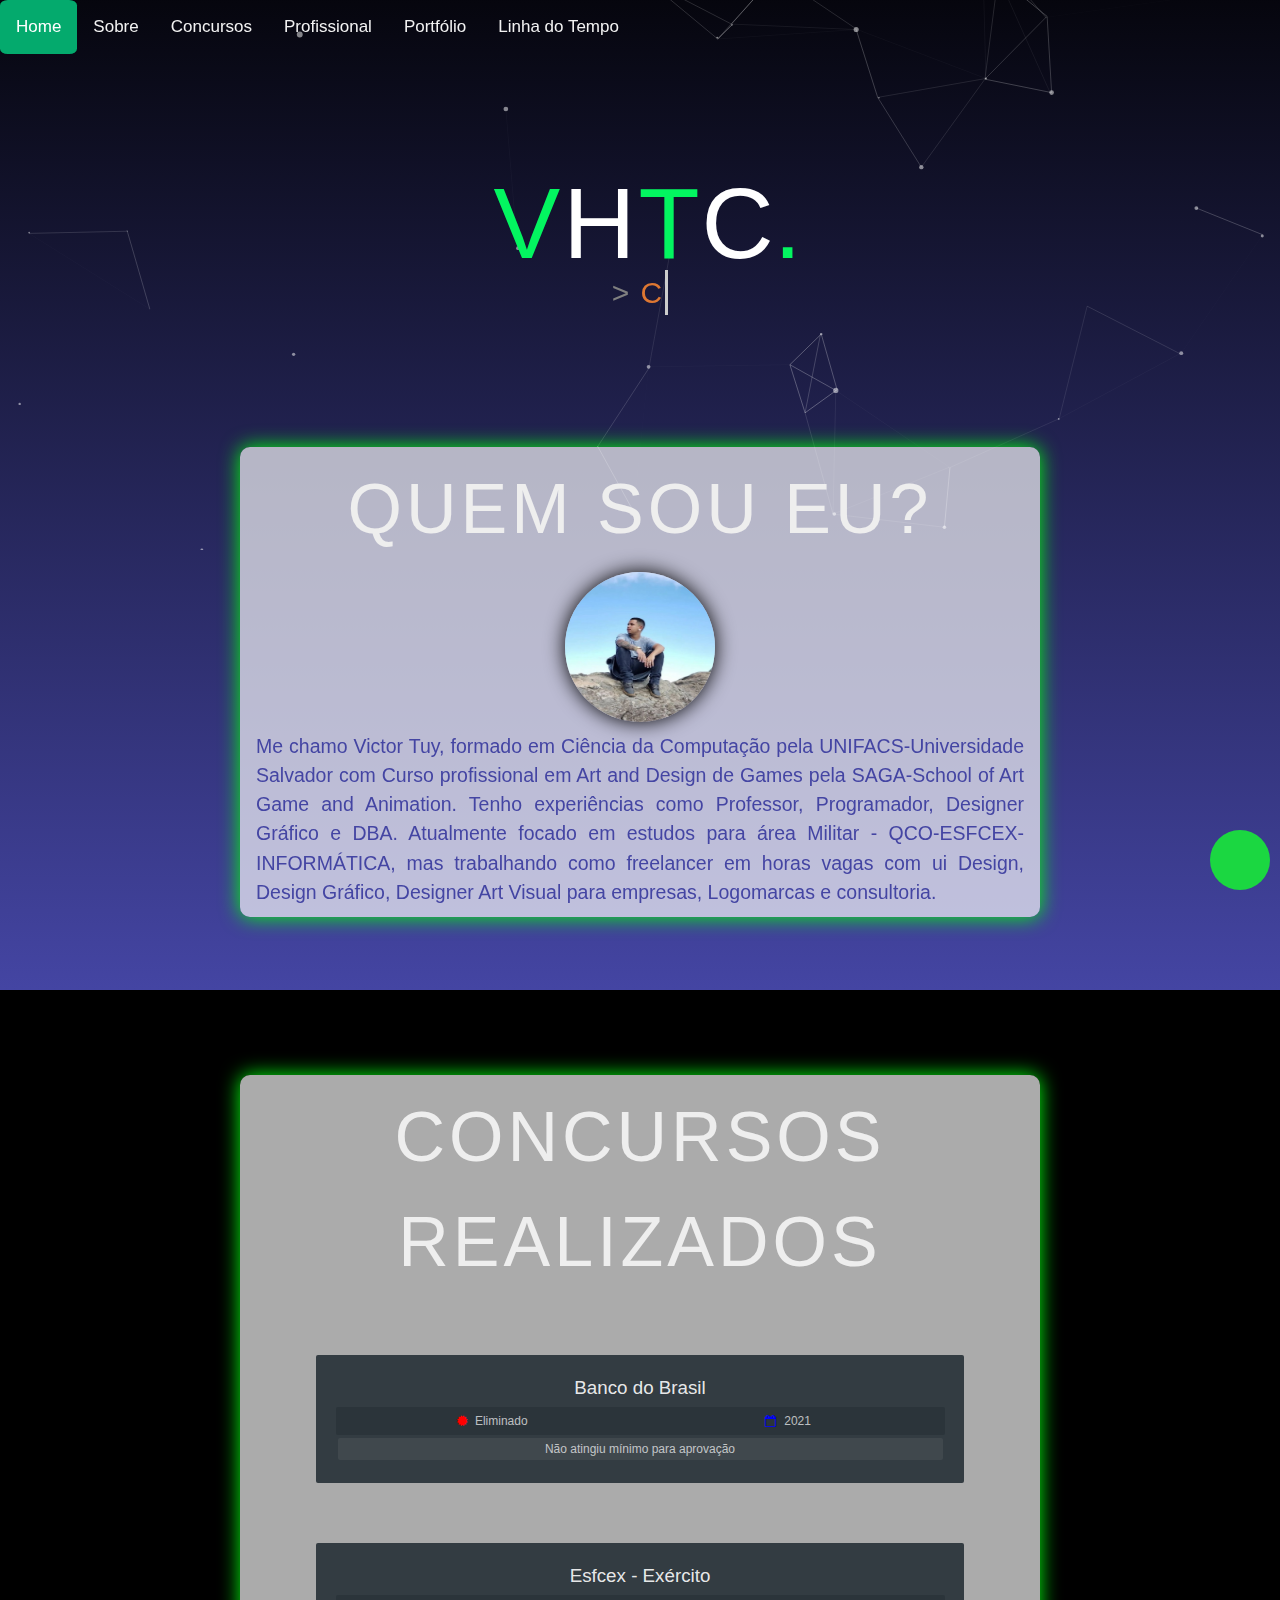
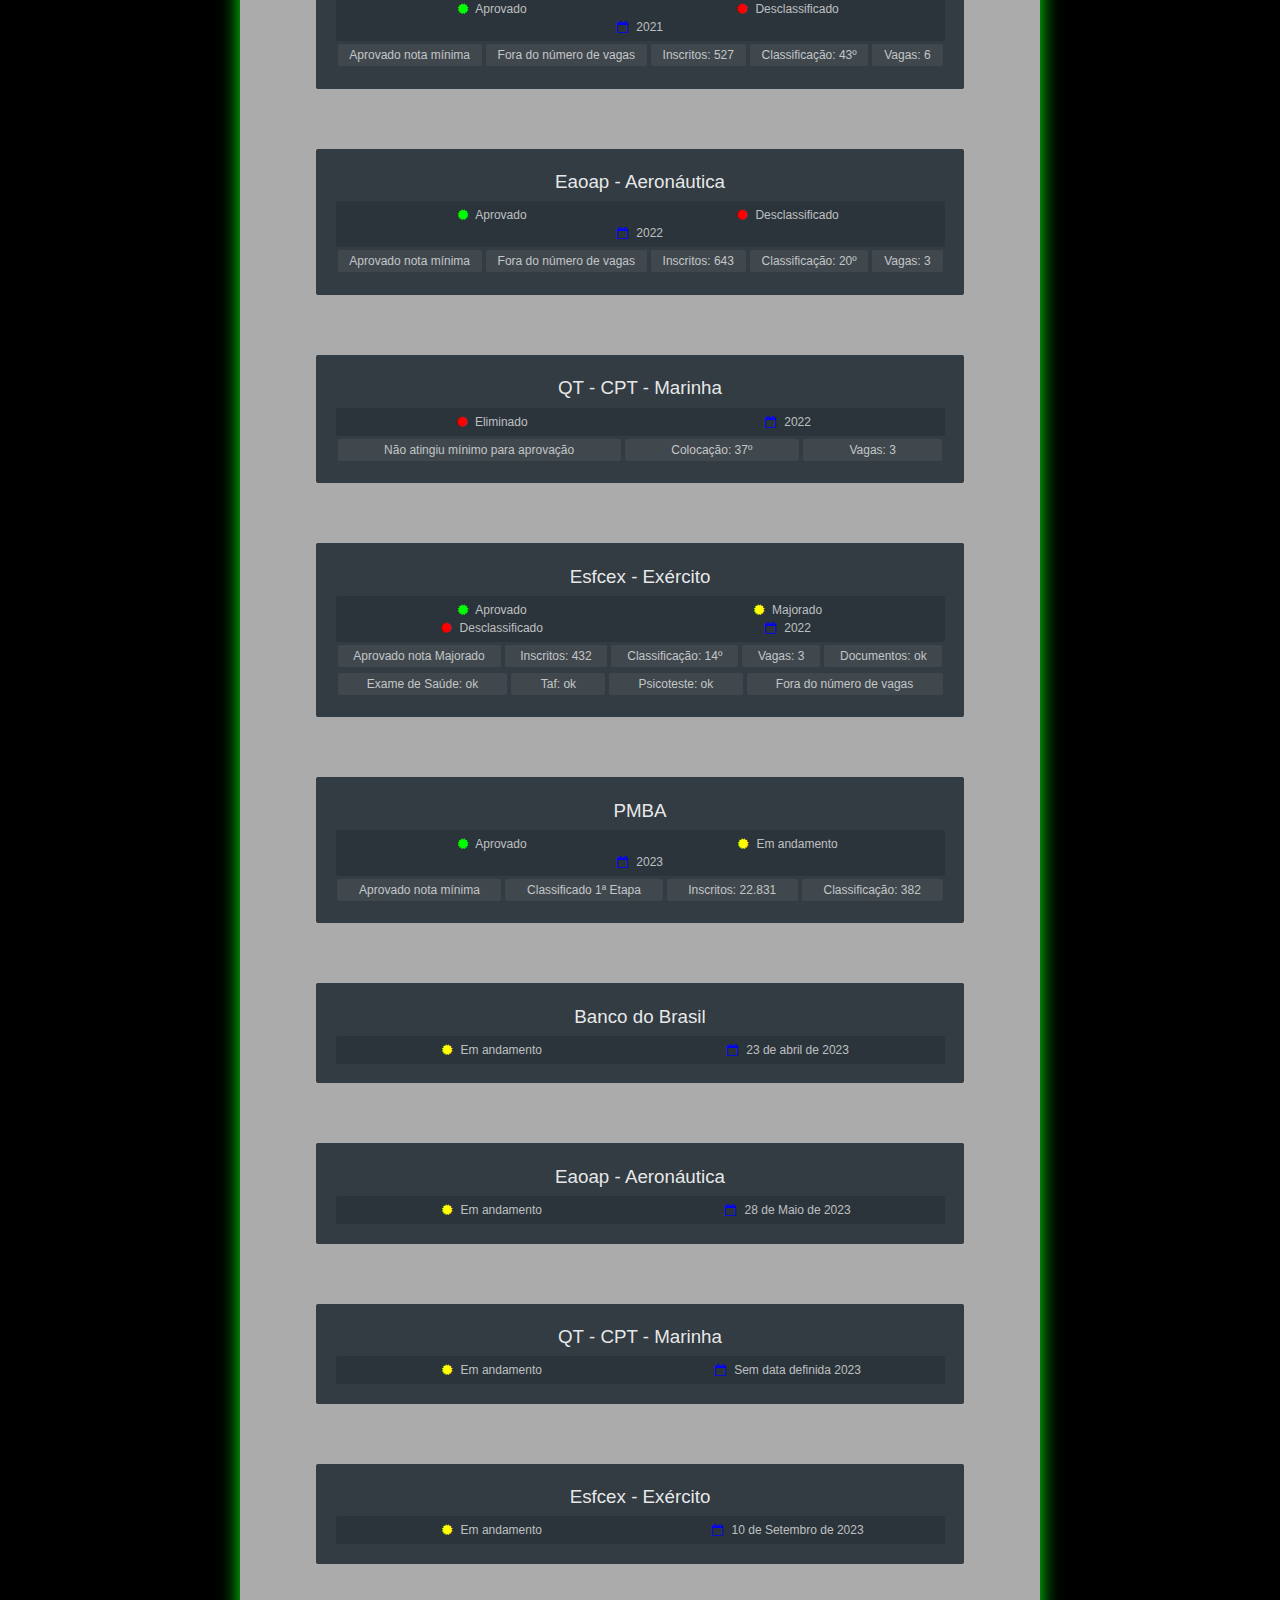
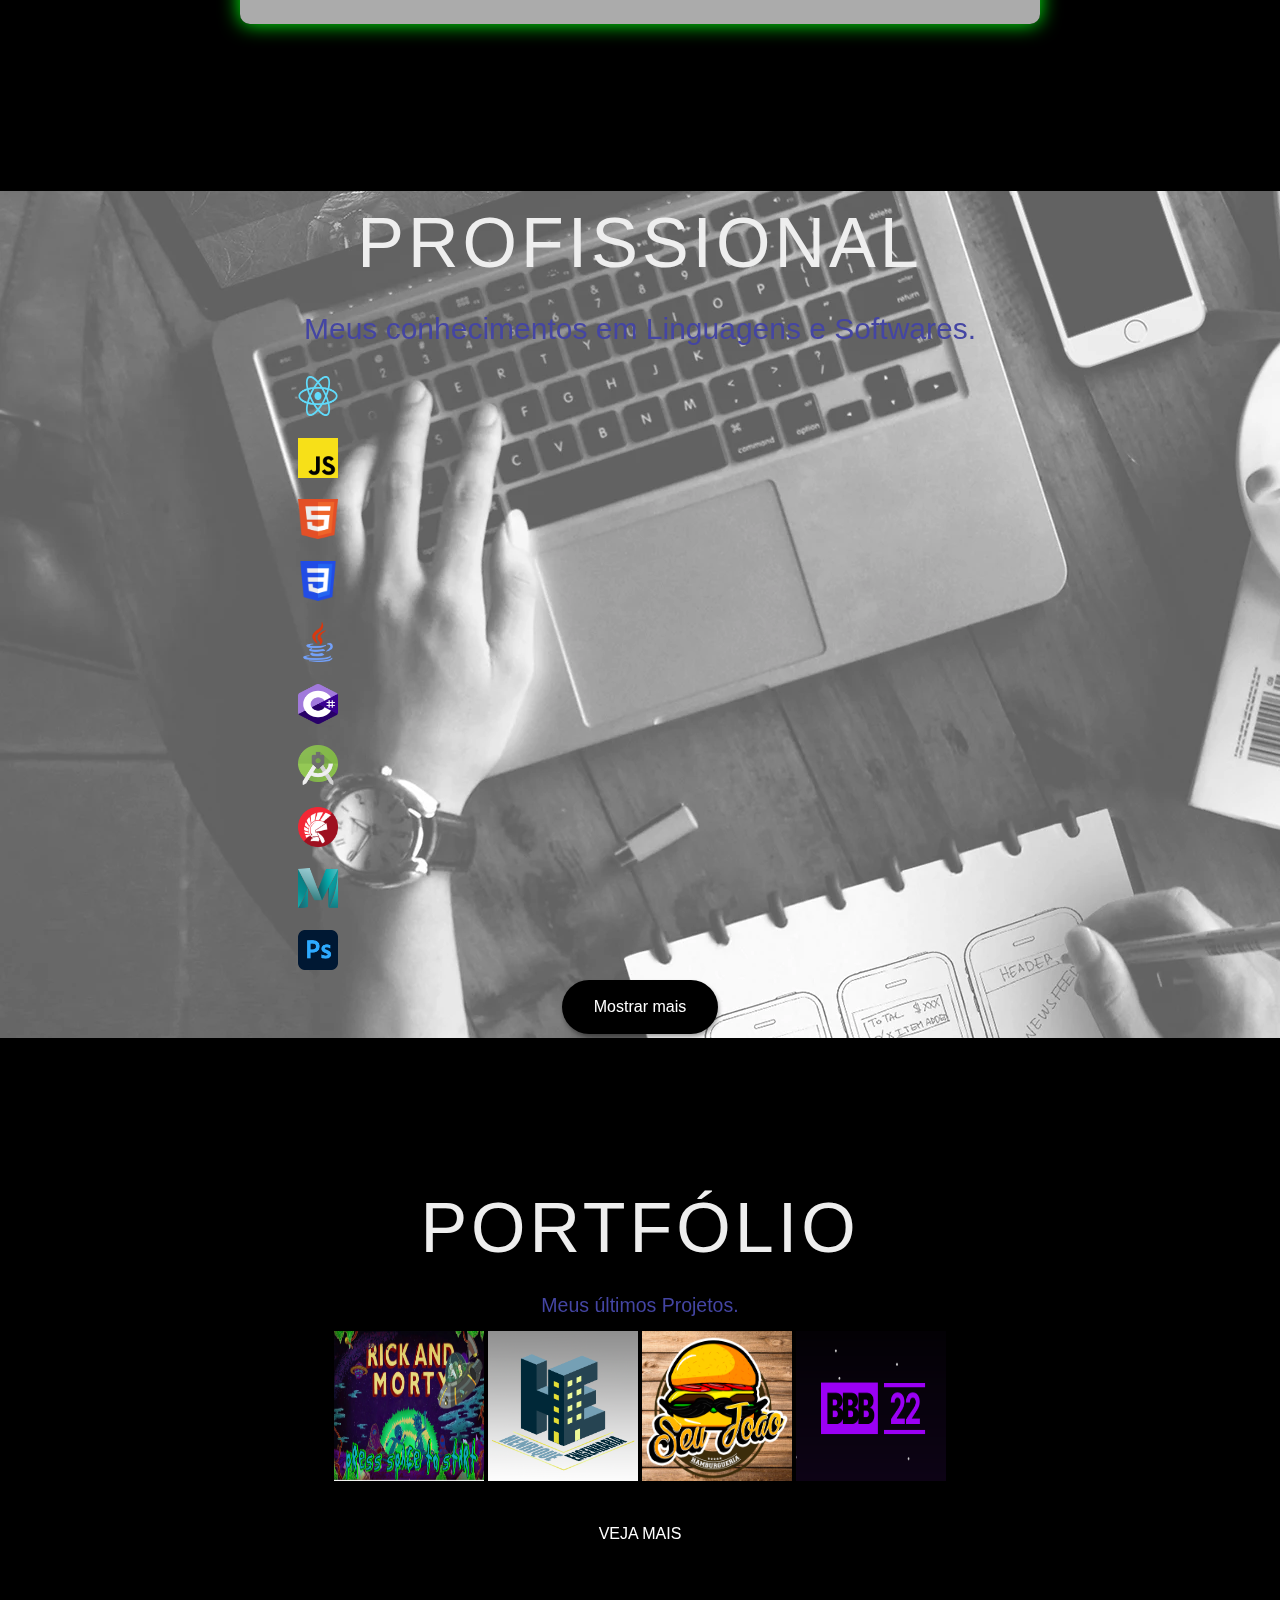
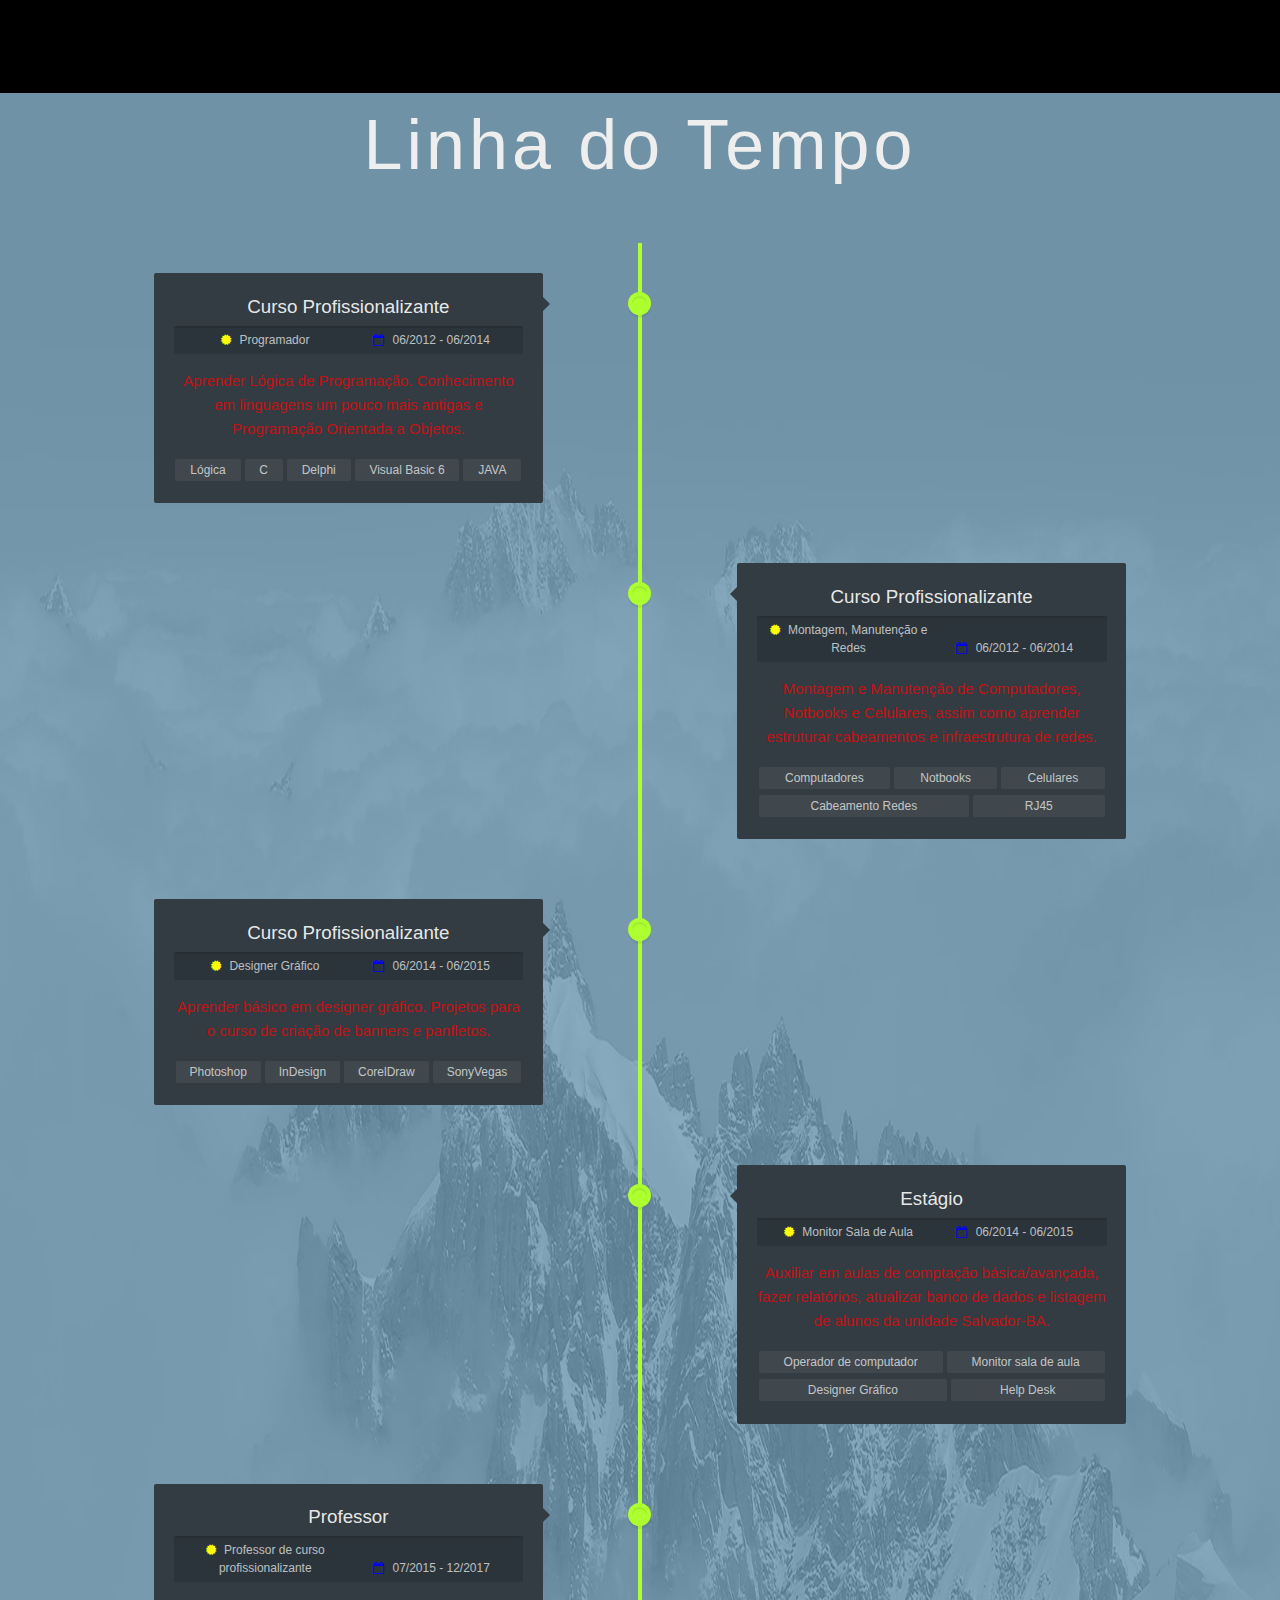
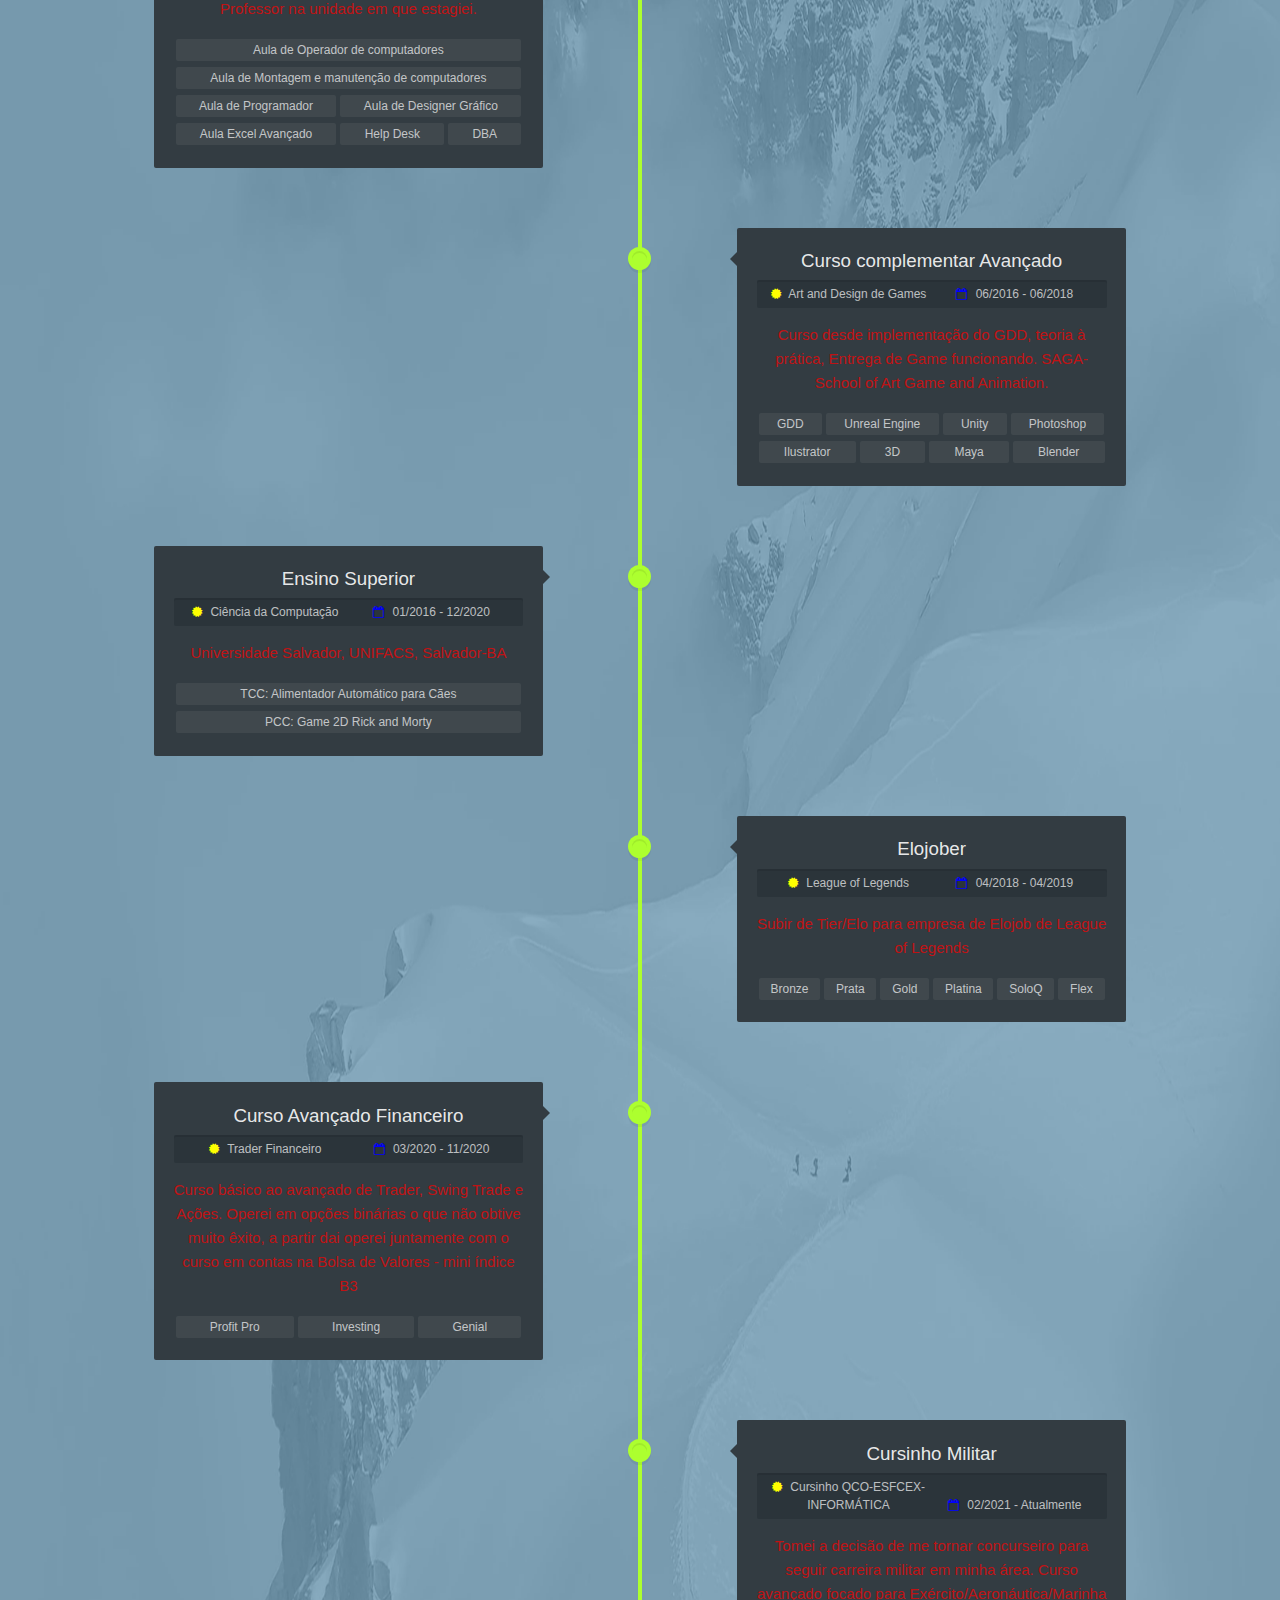
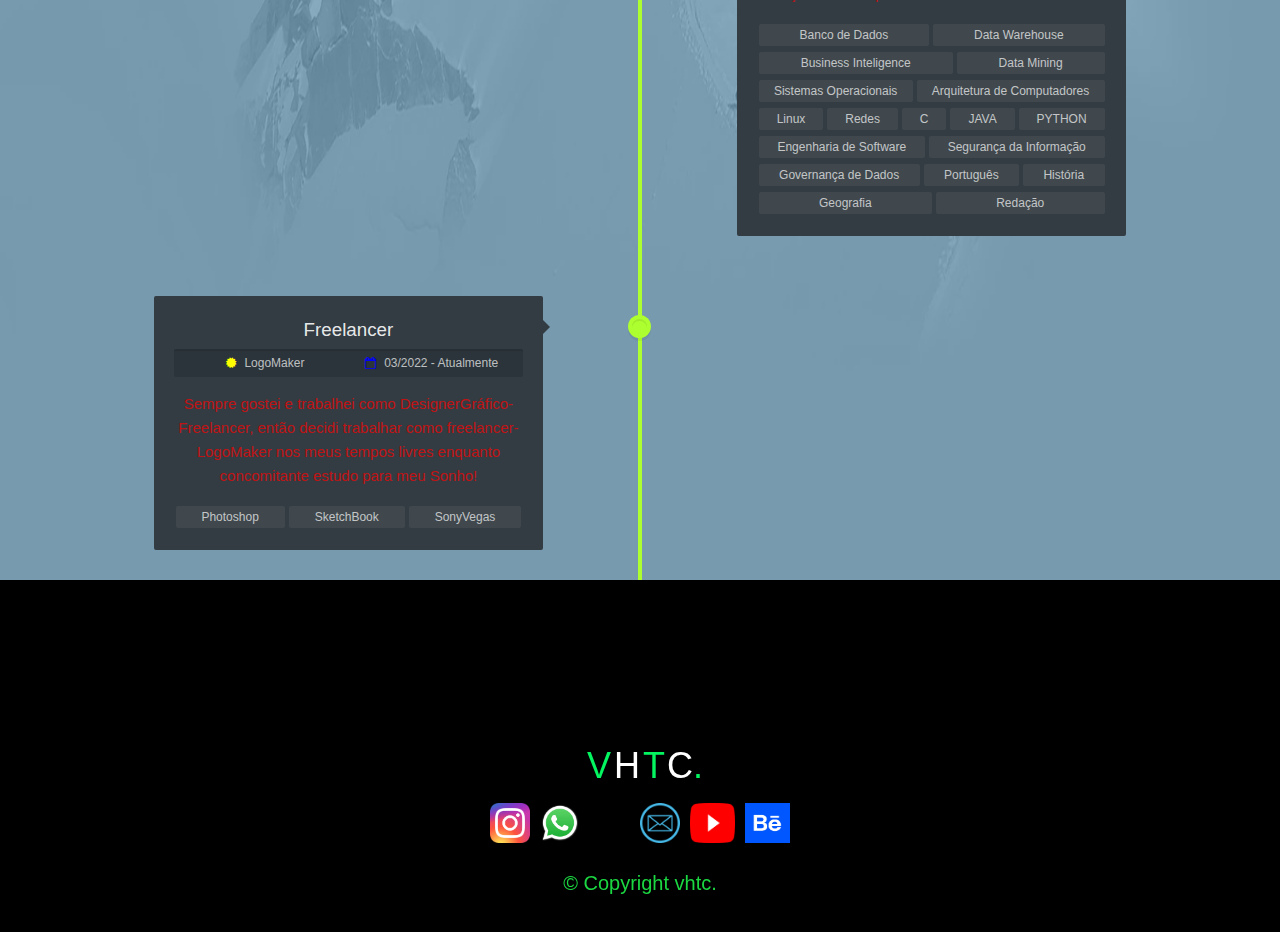
==== index.html @ bd11ecfb "erro h2 eb" ====
<!DOCTYPE html> 
<html lang="pt">
  <head>
    <meta charset="UTF-8" />
    <title>VHTC.</title>
    <link href="styles.css" rel="stylesheet">
    <script src="https://cdnjs.cloudflare.com/ajax/libs/gsap/3.2.6/gsap.min.js"></script>
    <meta name="viewport" content="width=device-width, initial-scale=1.0">
    <link rel="icon" type="image/png" sizes="32x32" href="favicon-32x32.png">
    <link rel="icon" type="image/png" sizes="16x16" href="favicon-16x16.png">
    <link rel="stylesheet" href="https://cdnjs.cloudflare.com/ajax/libs/font-awesome/4.7.0/css/font-awesome.min.css">
  </head>
  <body>
    <!-- inicio background -->
    <div class="titan-background">
      <div id="header">
        <div id="particles"></div>
      </div>
      <script src="Particles/js/particles.js"></script>
      <script>
        particlesJS("particles", {"particles":{"number":{"value":40,"density":{"enable":true,"value_area":800}},"color":{"value":"#ffffff"},"shape":{"type":"circle","stroke":{"width":0,"color":"#000000"},"polygon":{"nb_sides":5},"image":{"src":"img/github.svg","width":100,"height":100}},"opacity":{"value":0.5,"random":false,"anim":{"enable":false,"speed":1,"opacity_min":0.1,"sync":false}},"size":{"value":3,"random":true,"anim":{"enable":false,"speed":40,"size_min":0.1,"sync":false}},"line_linked":{"enable":true,"distance":150,"color":"#ffffff","opacity":0.4,"width":1},"move":{"enable":true,"speed":6,"direction":"none","random":false,"straight":false,"out_mode":"out","bounce":false,"attract":{"enable":false,"rotateX":600,"rotateY":1200}}},"interactivity":{"detect_on":"canvas","events":{"onhover":{"enable":true,"mode":"repulse"},"onclick":{"enable":true,"mode":"push"},"resize":true},"modes":{"grab":{"distance":400,"line_linked":{"opacity":1}},"bubble":{"distance":400,"size":40,"duration":2,"opacity":8,"speed":3},"repulse":{"distance":200,"duration":0.4},"push":{"particles_nb":4},"remove":{"particles_nb":2}}},"retina_detect":true});
      </script>
    </div>
    <!-- fim background -->
    
    <!-- inicio navbartop -->
    <div class="marvellous-container-top">  
        <link href="navbar.css" rel="stylesheet">
        <div class="topnav" id="myTopnav">
          <a style="border-radius: 10%;" href="#home" onclick="home()" class="active">Home</a>
          <a style="border-radius: 10%;" href="#quemsoueu" onclick="sobre()">Sobre</a>
          <a style="border-radius: 10%;" href="#concurso" onclick="Concurso()">Concursos</a>
          <a style="border-radius: 10%;" href="#h3_vhtc" onclick="softwares()">Profissional</a>
          <a style="border-radius: 10%;" href="#portfolio"onclick="portfolio()">Portfólio</a>
          <a style="border-radius: 10%;" href="#linhadotempo" onclick="linhadotempo()">Linha do Tempo</a>
          <a href="javascript:void(0);" class="icon" onclick="myFunction()">
            <i class="fa fa-bars"></i>
          </a>
        </div>
        <script src="/JS/navbar.js"></script>
    </div>
    <!-- fim navbartop -->

    <!-- inicio marvellous container -->
    <div class="marvellous-container">
      <div  class="header">
        <div class="topmenu">
          <h1> 
            <span style="font-size: 100px;" class="title-logo-vhtc-verde">V</span>
            <span style="font-size: 100px;" class="title-logo-vhtc-branco">H</span>
            <span style="font-size: 100px;" class="title-logo-vhtc-verde">T</span>
            <span style="font-size: 100px;" class="title-logo-vhtc-branco-c">C</span>
            <span style="font-size: 100px;" class="title-logo-vhtc-verde">.</span>
          </h1>
        </div>
      </div>
      <!-- inicio digitando -->
      <div class="container">
        <p><span  class="programseta">> </span><span class="typed-text"></span><span class="cursor">&nbsp;</span></p>
        <br/>
        <br/>
      </div>
      <script src="/JS/digitando.js"></script>
      <!-- fim digitando -->
    </div> 
    <!-- fim marvellous container -->  

    <!-- inicio quem sou eu -->
    <div class="marvellous-container2">
      <!-- sobre mim -->
      <div id="quemsoueu" class="sobremim">
        <div style="margin: auto;">    
          <h3   class="h3_vhtc">QUEM SOU EU?</h3>
          <img class="fotovhtc" src="redes_sociais/fotovhtc.jpg">
          <h2 style="font-size: 130%; text-align: justify; margin-right: 2%; margin-left: 2%;" class="h2_vhtc">Me chamo Victor Tuy, formado em Ciência da Computação pela UNIFACS-Universidade Salvador com Curso profissional em Art and Design de Games pela SAGA-School of Art Game and Animation. Tenho experiências como Professor, Programador, Designer Gráfico e DBA. Atualmente focado em estudos para área Militar - QCO-ESFCEX-INFORMÁTICA, mas trabalhando como freelancer em horas vagas com ui Design, Design Gráfico, Designer Art Visual para empresas, Logomarcas e consultoria.</h2>
        </div>   
      </div>
      <!-- sobre mim -->
      <br/>
      <br/>
      <br/>
      <br/>
      <br/>
      <br/>
      <br/>
    </div>
    <!-- fim quem sou eu -->

    <!-- inicio concurso -->
    <div class="marvellous-container2">
      <!-- sobre concurso -->
      <div id="concurso" class="sobremim">
        <div style="margin: auto;">    
          <h3   class="h3_vhtc">CONCURSOS REALIZADOS</h3>
          

          <link href="concurso.css" rel="stylesheet">
          <section id="cd-timeline2" class="cd-container2">
            <div class="cd-timeline-block2">
              <div class="cd-timeline-img2 cd-picture2">
              </div>
        
              
              <div class="cd-timeline-content2">
                <h2>Banco do Brasil</h2>
                <div class="timeline-content-info2">
                  <span class="timeline-content-info-title2">
                    <i  style="color: red;" class="fa fa-certificate" aria-hidden="true"></i>
                    Eliminado
                  </span>
                  <span class="timeline-content-info-date2">
                    <i style="color: blue" class="fa fa-calendar-o" aria-hidden="true"></i>
                    2021
                  </span>
                </div>
                <ul class="content-skills2">
                <li>Não atingiu mínimo para aprovação</li>
                </ul>
              </div> <!-- cd-timeline-content -->
            </div> <!-- cd-timeline-block -->
        
            <div class="cd-timeline-block2">
              <div class="cd-timeline-img2 cd-movie2">
              </div> <!-- cd-timeline-img -->
        
              <div class="cd-timeline-content2">
                <h2>Esfcex - Exército</h2>
                <div class="timeline-content-info2">
                  <span class="timeline-content-info-title2">
                    <i style="color: rgb(0, 255, 0);" class="fa fa-certificate" aria-hidden="true"></i>
                    Aprovado
                  </span>
                  <span class="timeline-content-info-title2">
                    <i style="color: red;" class="fa fa-certificate" aria-hidden="true"></i>
                    Desclassificado
                  </span>
                  <span class="timeline-content-info-date2">
                    <i style="color: blue" class="fa fa-calendar-o" aria-hidden="true"></i>
                    2021
                  </span>
                </div>
                
                <ul class="content-skills2">
                <li>Aprovado nota mínima</li>
                <li>Fora do número de vagas</li>
                <li>Inscritos: 527</li>
                <li>Classificação: 43º</li>
                <li>Vagas: 6</li>
                </ul>
              </div> <!-- cd-timeline-content -->
            </div> <!-- cd-timeline-block -->
        
            <div class="cd-timeline-block2">
              <div class="cd-timeline-img2 cd-picture2">
              </div> <!-- cd-timeline-img -->
        
              <div class="cd-timeline-content2">
                <h2>Eaoap - Aeronáutica</h2>
                <div class="timeline-content-info2">
                  <span class="timeline-content-info-title2">
                    <i style="color: rgb(0, 255, 0);" class="fa fa-certificate" aria-hidden="true"></i>
                    Aprovado
                  </span>
                  <span class="timeline-content-info-title2">
                    <i style="color: red;" class="fa fa-certificate" aria-hidden="true"></i>
                    Desclassificado
                  </span>
                  <span class="timeline-content-info-date2">
                    <i style="color: blue" class="fa fa-calendar-o" aria-hidden="true"></i>
                    2022
                  </span>
                </div>
                
                <ul class="content-skills2">
                <li>Aprovado nota mínima</li>
                <li>Fora do número de vagas</li>
                <li>Inscritos: 643</li>
                <li>Classificação: 20º</li>
                <li>Vagas: 3</li>
                </ul>
              </div> <!-- cd-timeline-content -->
            </div> <!-- cd-timeline-block -->

            <div class="cd-timeline-block2">
              <div class="cd-timeline-img2 cd-picture2">
              </div> <!-- cd-timeline-img -->
        
              <div class="cd-timeline-content2">
                <h2>QT - CPT - Marinha</h2>
                <div class="timeline-content-info2">
                  <span class="timeline-content-info-title2">
                    <i style="color: red;" class="fa fa-certificate" aria-hidden="true"></i>
                    Eliminado
                  </span>
                  <span class="timeline-content-info-date2">
                    <i style="color: blue" class="fa fa-calendar-o" aria-hidden="true"></i>
                    2022
                  </span>
                </div>
                
                <ul class="content-skills2">
                <li>Não atingiu mínimo para aprovação</li>
                <li>Colocação: 37º</li>
                  <li>Vagas: 3</li>
                </ul>
              </div> <!-- cd-timeline-content -->
            </div> <!-- cd-timeline-block -->

            <div class="cd-timeline-block2">
              <div class="cd-timeline-img2 cd-picture2">
              </div> <!-- cd-timeline-img -->
        
              <div class="cd-timeline-content2">
                <h2>Esfcex - Exército</h2>
                <div class="timeline-content-info2">
                  <span class="timeline-content-info-title2">
                    <i style="color: rgb(0, 255, 0);" class="fa fa-certificate" aria-hidden="true"></i>
                    Aprovado
                  </span>
                  <span class="timeline-content-info-title2">
                    <i style="color:yellow;" class="fa fa-certificate" aria-hidden="true"></i>
                    Majorado
                  </span>
                  <span class="timeline-content-info-title2">
                    <i style="color: red;" class="fa fa-certificate" aria-hidden="true"></i>
                    Desclassificado
                  </span>
                  <span class="timeline-content-info-date2">
                    <i style="color: blue" class="fa fa-calendar-o" aria-hidden="true"></i>
                    2022
                  </span>
                </div>
                
                <ul class="content-skills2">
                <li>Aprovado nota Majorado</li>
                <li>Inscritos: 432</li>
                <li>Classificação: 14º</li>
                <li>Vagas: 3</li>
                <li>Documentos: ok</li>
                <li>Exame de Saúde: ok</li>
                <li>Taf: ok</li>
                <li>Psicoteste: ok</li>
                <li>Fora do número de vagas</li>
                
                </ul>
              </div> <!-- cd-timeline-content -->
            </div> <!-- cd-timeline-block -->

            
            <div class="cd-timeline-block2">
              <div class="cd-timeline-img2 cd-picture2">
              </div> <!-- cd-timeline-img -->
        
              <div class="cd-timeline-content2">
                <h2>PMBA</h2>
                <div class="timeline-content-info2">
                  <span class="timeline-content-info-title2">
                    <i style="color:rgb(0, 255, 0);" class="fa fa-certificate" aria-hidden="true"></i>
                    Aprovado
                  </span>
                  <span class="timeline-content-info-title2">
                    <i style="color:yellow;" class="fa fa-certificate" aria-hidden="true"></i>
                    Em andamento
                  </span>
                  <span class="timeline-content-info-date2">
                    <i style="color: blue" class="fa fa-calendar-o" aria-hidden="true"></i>
                    2023
                  </span>
                </div>
                <ul class="content-skills2">
                <li>Aprovado nota mínima</li>
                <li>Classificado 1ª Etapa</li>
                  <li>Inscritos: 22.831</li>
                  <li>Classificação: 382</li>
                </ul>
              </div> <!-- cd-timeline-content -->
            </div> <!-- cd-timeline-block -->

            
            <div class="cd-timeline-block2">
              <div class="cd-timeline-img2 cd-picture2">
              </div> <!-- cd-timeline-img -->
        
              <div class="cd-timeline-content2">
                <h2>Banco do Brasil</h2>
                <div class="timeline-content-info2">
                  <span class="timeline-content-info-title2">
                    <i style="color:yellow;" class="fa fa-certificate" aria-hidden="true"></i>
                    Em andamento
                  </span>
                  <span class="timeline-content-info-date2">
                    <i style="color: blue" class="fa fa-calendar-o" aria-hidden="true"></i>
                    23 de abril de 2023
                  </span>
                </div>
              </div> <!-- cd-timeline-content -->
            </div> <!-- cd-timeline-block -->
            
            
            <div class="cd-timeline-block2">
              <div class="cd-timeline-img2 cd-picture2">
              </div> <!-- cd-timeline-img -->
        
              <div class="cd-timeline-content2">
                <h2>Eaoap - Aeronáutica</h2>
                <div class="timeline-content-info2">
                  <span class="timeline-content-info-title2">
                    <i style="color:yellow;" class="fa fa-certificate" aria-hidden="true"></i>
                    Em andamento
                  </span>
                  <span class="timeline-content-info-date2">
                    <i style="color: blue" class="fa fa-calendar-o" aria-hidden="true"></i>
                    28 de Maio de 2023
                  </span>
                </div>
              </div> <!-- cd-timeline-content -->
            </div> <!-- cd-timeline-block -->
            
            
            <div class="cd-timeline-block2">
              <div class="cd-timeline-img2 cd-picture2">
              </div> <!-- cd-timeline-img -->
        
              <div class="cd-timeline-content2">
                <h2>QT - CPT - Marinha</h2>
                <div class="timeline-content-info2">
                  <span class="timeline-content-info-title2">
                    <i style="color:yellow;" class="fa fa-certificate" aria-hidden="true"></i>
                    Em andamento
                  </span>
                  <span class="timeline-content-info-date2">
                    <i style="color: blue" class="fa fa-calendar-o" aria-hidden="true"></i>
                    Sem data definida 2023
                  </span>
                </div>
              </div> <!-- cd-timeline-content -->
            </div> <!-- cd-timeline-block -->
            
            
            <div class="cd-timeline-block2">
              <div class="cd-timeline-img2 cd-picture2">
              </div> <!-- cd-timeline-img -->
        
              <div class="cd-timeline-content2">
                <h2>Esfcex - Exército</h2>
                <div class="timeline-content-info2">
                  <span class="timeline-content-info-title2">
                    <i style="color:yellow;" class="fa fa-certificate" aria-hidden="true"></i>
                    Em andamento
                  </span>
                  <span class="timeline-content-info-date2">
                    <i style="color: blue" class="fa fa-calendar-o" aria-hidden="true"></i>
                    10 de Setembro de 2023
                  </span>
                </div>
              </div> <!-- cd-timeline-content -->
            </div> <!-- cd-timeline-block -->
            
            
            













        </div>   
      </div>

      <!-- sobre concurso -->
      <br/>
      <br/>
      <br/>
      <br/>
      <br/>
      <br/>
      <br/>
    </div>
    <!-- fim concurso -->
   

      
    <!-- incio softwares     -->
    <div class="marvellous-container-softwares">
      
      <script src="/JS/bar.js"></script>
      
      <script src="https://ajax.googleapis.com/ajax/libs/jquery/2.1.1/jquery.min.js"></script>
      
      <link href="softwares.css" rel="stylesheet">
      <link rel="stylesheet" href="https://www.w3schools.com/w3css/4/w3.css">
      <div>
        <h3 id="h3_vhtc" class="h3_vhtc">PROFISSIONAL</h3>
        <h2 class="h2_vhtc">Meus conhecimentos em Linguagens e Softwares.</h2>
      </div>
      <div id="softwares">  
      <p>
        <div class="imgsoftwares" ><button class="buttonsoftware"><img src="softwares/react.png" alt="react" width="40px" height="40px" /></button></div>
        <div class="b">
          <div  class="div_bar">
            <div id="bar1" class="w3-green" style="height:20px;width:0"></div>
          </div>
        </div>
      </p>
      <p>
        
        <div class="imgsoftwares"><button class="buttonsoftware"><img src="softwares/js.png" alt="js" width="40px" height="40px" /></button></div>
        <div class="b">
          <div  class="div_bar">
            <div id="bar2" class="w3-green" style="height:20px;width:0"></div>
          </div>
        </div>

      </p>
      <p>
        
        <div class="imgsoftwares"><button class="buttonsoftware"><img src="softwares/html.png" alt="html" width="40px" height="40px" /></button></div>
        <div class="b">
          <div  class="div_bar">
            <div id="bar3" class="w3-green" style="height:20px;width:0"></div>
          </div>
        </div>
        
      </p>
      <p>
        
        <div class="imgsoftwares"><button class="buttonsoftware"><img src="softwares/css.png" alt="css" width="40px" height="40px" /></button></div>
        <div class="b">
          <div  class="div_bar">
            <div id="bar4" class="w3-green" style="height:20px;width:0"></div>
          </div>
        </div>
        
      </p>
      <p>
        <div class="imgsoftwares"><button class="buttonsoftware"><img src="softwares/java.png" alt="java" width="40px" height="40px" /></button></div>
        <div class="b">
          <div  class="div_bar">
            <div id="bar5" class="w3-green" style="height:20px;width:0"></div>
          </div>
        </div>
      </p>
       <p>
        <div class="imgsoftwares"><button class="buttonsoftware"><img src="softwares/csharp.png" alt="csharp" width="40px" height="40px" /></button></div>
        <div class="b">
          <div  class="div_bar">
            <div id="bar6" class="w3-green" style="height:20px;width:0"></div>
          </div>
        </div>
      </p>
      <p>
        <div class="imgsoftwares"><button class="buttonsoftware"><img src="softwares/androidstudio.png" alt="androidstudio" width="40px" height="40px" /></button></div>
        <div class="b">
          <div  class="div_bar">
            <div id="bar7" class="w3-green" style="height:20px;width:0"></div>
          </div>
        </div>
      </p>
      <p>
        <div class="imgsoftwares"><button class="buttonsoftware"><img src="softwares/delphi.png" alt="delphi" width="40px" height="40px" /></button></div>
        <div class="b">
          <div  class="div_bar">
            <div id="bar8" class="w3-green" style="height:20px;width:0"></div>
          </div>
        </div>
      </p>
      <p>
        <div class="imgsoftwares"><button class="buttonsoftware"><img src="softwares/maya.png" alt="maya" width="40px" height="40px" /></button></div>
        <div class="b">
          <div  class="div_bar">
            <div id="bar9" class="w3-green" style="height:20px;width:0"></div>
          </div>
        </div>
      </p>
      <p>
        <div class="imgsoftwares"><button class="buttonsoftware"><img src="softwares/photoshop.png" alt="photoshop" width="40px" height="40px" /></button></div>
        <div class="b">
          <div  class="div_bar">
            <div id="bar10" class="w3-green" style="height:20px;width:0"></div>
          </div>
        </div>
      </p>
      <button  class="button"  id="button_mais" type="button" onclick="chamada(), animation_bars_softwares2()"> Mostrar mais</button>
        <script>
                 function chamada(){
                  Mudarestado('mais_softwares');
                  var display = document.getElementById('button_mais').style.display;
                   if(display == "none")
                      document.getElementById('button_mais').style.display = 'inline-block';
                  else
                      document.getElementById('button_mais').style.display = 'none';
                 }    
        </script>
      </div>

      <div id="mais_softwares" style="display: none;">
      
      <p>
        <div class="imgsoftwares"><button class="buttonsoftware"><img src="softwares/Homestyler.png" alt="Homestyler" width="40px" height="40px" /></button></div>
        <div class="b">
          <div  class="div_bar">
            <div id="bar11" class="w3-green" style="height:20px;width:0"></div>
          </div>
        </div>
      </p>
      <p>
        <div class="imgsoftwares"><button class="buttonsoftware"><img src="softwares/unity.png" alt="unity" width="40px" height="40px" /></button></div>
        <div class="b">
          <div  class="div_bar">
            <div id="bar12" class="w3-green" style="height:20px;width:0"></div>
          </div>
        </div>
      </p>
      <p>
        <div class="imgsoftwares"><button class="buttonsoftware"><img src="softwares/unreal.png" alt="unreal" width="40px" height="40px" /></button></div>
        <div class="b">
          <div  class="div_bar">
            <div id="bar13" class="w3-green" style="height:20px;width:0"></div>
          </div>
        </div>
      </p>
      <p>
        <div class="imgsoftwares"><button class="buttonsoftware"><img src="softwares/construct.png" alt="construct" width="40px" height="40px" /></button></div>
        <div class="b">
          <div  class="div_bar">
            <div id="bar14" class="w3-green" style="height:20px;width:0"></div>
          </div>
        </div>
      </p>
      <p>
        <div class="imgsoftwares"><button class="buttonsoftware"><img src="softwares/sqlite.png" alt="sqlite" width="40px" height="40px" /></button></div>
        <div class="b">
          <div  class="div_bar">
            <div id="bar15" class="w3-green" style="height:20px;width:0"></div>
          </div>
        </div>
      </p>
      <p>
        <div class="imgsoftwares"><button class="buttonsoftware"><img src="softwares/mysql.png" alt="mysql" width="40px" height="40px" /></button></div>
        <div class="b">
          <div  class="div_bar">
            <div id="bar16" class="w3-green" style="height:20px;width:0"></div>
          </div>
        </div>
      </p>
      <p>
        <div class="imgsoftwares"><button class="buttonsoftware"><img src="softwares/canva.png" alt="canva" width="40px" height="40px" /></button></div>
        <div class="b">
          <div  class="div_bar">
            <div id="bar17" class="w3-green" style="height:20px;width:0"></div>
          </div>
        </div>
      </p>
      <p>
        <div class="imgsoftwares"><button class="buttonsoftware"><img src="softwares/linux.png" alt="linux" width="40px" height="40px" /></button></div>
        <div class="b">
          <div  class="div_bar">
            <div id="bar18" class="w3-green" style="height:20px;width:0"></div>
          </div>
        </div>
      </p>
      <button  class="button" id="button_menos" type="button" onclick="chamada()">Mostrar menos</button>
    </div>
      <script src="/JS/bar.js"></script>
      <script src="/JS/div_softwares.js"></script>
      
    </div>
    <!-- fim softwares -->

    <!-- inicio portfolio-->
 
    <div class="marvellous-container-portifolio">
      <!-- portfolio -->
      <div id="portfolio" class="portfolio">
        <div style="margin: auto;">    
          <h3  class="h3_vhtc">PORTFÓLIO</h3>
          <h2 style="font-size: 130%;" class="h2_vhtc">Meus últimos Projetos.</h2>
          <div style="cursor: pointer;">
            <img class="fotoportfolio" src="portfolio/rick and morty.png">
            <img class="fotoportfolio" src="portfolio/HenriqueEngenharia_FundoOriginal.png">
            <img class="fotoportfolio" src="portfolio/Hamburguer certo madeira.png">
            <img class="fotoportfolio" src="portfolio/bbb22.png">
          </div>
          </br>
          <button  class="button" type="button"  onclick="window.open('https://github.com/vhtc');"> VEJA MAIS</button>
        </div>   
      </div>
      <!-- portfolio -->
    </div>
    <!-- fim portfolio -->
  
    <!-- inicio linha do tempo -->
    <div style="background-size: 1500px; height: auto;" class="marvellous-container-linhadotempo">
    <h3 id="linhadotempo" class="h3_vhtc">Linha do Tempo</h3>
    <link href="linhadotempo.css" rel="stylesheet">
    <section id="cd-timeline" class="cd-container">
      <div class="cd-timeline-block">
        <div class="cd-timeline-img cd-picture">
        </div>
  
        <div class="cd-timeline-content">
          <h2>Curso Profissionalizante</h2>
          <div class="timeline-content-info">
            <span class="timeline-content-info-title">
              <i  style="color: yellow;" class="fa fa-certificate" aria-hidden="true"></i>
              Programador
            </span>
            <span class="timeline-content-info-date">
              <i style="color: blue" class="fa fa-calendar-o" aria-hidden="true"></i>
              06/2012 - 06/2014
            </span>
          </div>
          <p>Aprender Lógica de Programação. Conhecimento em linguagens um pouco mais antigas e Programação Orientada a Objetos.</p>
          
          <ul class="content-skills">
          <li>Lógica</li>
          <li>C</li>
          <li>Delphi</li>
          <li>Visual Basic 6</li>
          <li>JAVA</li>
          </ul>
        </div> <!-- cd-timeline-content -->
      </div> <!-- cd-timeline-block -->
  
      <div class="cd-timeline-block">
        <div class="cd-timeline-img cd-movie">
        </div> <!-- cd-timeline-img -->
  
        <div class="cd-timeline-content">
          <h2>Curso Profissionalizante</h2>
          <div class="timeline-content-info">
            <span class="timeline-content-info-title">
              <i style="color: yellow;" class="fa fa-certificate" aria-hidden="true"></i>
              Montagem, Manutenção e Redes
            </span>
            <span class="timeline-content-info-date">
              <i style="color: blue" class="fa fa-calendar-o" aria-hidden="true"></i>
              06/2012 - 06/2014
            </span>
          </div>
          <p>Montagem e Manutenção de Computadores, Notbooks e Celulares, assim como aprender estruturar cabeamentos e infraestrutura de redes.</p>
          
          <ul class="content-skills">
          <li>Computadores</li>
          <li>Notbooks</li>
          <li>Celulares</li>
          <li>Cabeamento Redes</li>
          <li>RJ45  </li>
          </ul>
        </div> <!-- cd-timeline-content -->
      </div> <!-- cd-timeline-block -->
  
      <div class="cd-timeline-block">
        <div class="cd-timeline-img cd-picture">
        </div> <!-- cd-timeline-img -->
  
        <div class="cd-timeline-content">
          <h2>Curso Profissionalizante</h2>
          <div class="timeline-content-info">
            <span class="timeline-content-info-title">
              <i style="color: yellow;" class="fa fa-certificate" aria-hidden="true"></i>
              Designer Gráfico
            </span>
            <span class="timeline-content-info-date">
              <i style="color: blue" class="fa fa-calendar-o" aria-hidden="true"></i>
              06/2014 - 06/2015
            </span>
          </div>
          <p>Aprender básico em designer gráfico. Projetos para o curso de criação de banners e panfletos.</p>
          
          <ul class="content-skills">
          <li>Photoshop</li>
          <li>InDesign</li>
          <li>CorelDraw</li>
          <li>SonyVegas</li>
          </ul>
        </div> <!-- cd-timeline-content -->
      </div> <!-- cd-timeline-block -->
  
      <div class="cd-timeline-block">
        <div class="cd-timeline-img cd-location">
        </div> <!-- cd-timeline-img -->
  
        <div class="cd-timeline-content">
          <h2>Estágio</h2>
          <div class="timeline-content-info">
            <span class="timeline-content-info-title">
              <i style="color: yellow;" class="fa fa-certificate" aria-hidden="true"></i>
              Monitor Sala de Aula  
            </span>
            <span class="timeline-content-info-date">
              <i style="color: blue" class="fa fa-calendar-o" aria-hidden="true"></i>
              06/2014 - 06/2015
            </span>
          </div>
          <p>Auxiliar em aulas de comptação básica/avançada, fazer relatórios, atualizar banco de dados e listagem de alunos da unidade Salvador-BA.</p>
          
          <ul class="content-skills">
          <li>Operador de computador</li>
          <li>Monitor sala de aula</li>
          <li>Designer Gráfico</li>
          <li>Help Desk</li>
          </ul>
        </div> <!-- cd-timeline-content -->
      </div> <!-- cd-timeline-block -->
  
      <div class="cd-timeline-block">
        <div class="cd-timeline-img cd-location">
        </div> 
  
        <div class="cd-timeline-content">
          <h2>Professor</h2>
          <div class="timeline-content-info">
            <span class="timeline-content-info-title">
              <i style="color: yellow;" class="fa fa-certificate" aria-hidden="true"></i>
              Professor de curso profissionalizante  
            </span>
            <span class="timeline-content-info-date">
              <i style="color: blue" class="fa fa-calendar-o" aria-hidden="true"></i>
              07/2015 - 12/2017
            </span>
          </div>
          <p>Professor na unidade em que estagiei.</p>
          
          <ul class="content-skills">
          <li>Aula de Operador de computadores</li>
          <li>Aula de Montagem e manutenção de computadores</li>
          <li>Aula de Programador</li>
          <li>Aula de Designer Gráfico</li>
          <li>Aula Excel Avançado</li>
          <li>Help Desk</li>
          <li>DBA</li>
          </ul>
        </div> <!-- cd-timeline-content -->
      </div> <!-- cd-timeline-block -->
  
      <div class="cd-timeline-block">
        <div class="cd-timeline-img cd-movie">
        </div> <!-- cd-timeline-img -->
  
        <div class="cd-timeline-content">
          <h2>Curso complementar Avançado</h2>
          <div class="timeline-content-info">
            <span class="timeline-content-info-title">
              <i style="color: yellow;" class="fa fa-certificate" aria-hidden="true"></i>
              Art and Design de Games  
            </span>
            <span class="timeline-content-info-date">
              <i style="color: blue" class="fa fa-calendar-o" aria-hidden="true"></i>
              06/2016 - 06/2018 
            </span>
          </div>
          <p>Curso desde implementação do GDD, teoria à prática, Entrega de Game funcionando. SAGA-School of Art Game and Animation.</p>
          
          <ul class="content-skills">
          <li>GDD</li>
          <li>Unreal Engine</li>
          <li>Unity</li>
          <li>Photoshop</li>
          <li>Ilustrator</li>
          <li>3D</li>
          <li>Maya</li>
          <li>Blender</li>
          </ul>
        </div> <!-- cd-timeline-content -->
      </div> <!-- cd-timeline-block -->
      <div class="cd-timeline-block">
        <div class="cd-timeline-img cd-location">
        </div> 
  
        <div class="cd-timeline-content">
          <h2>Ensino Superior</h2>
          <div class="timeline-content-info">
            <span class="timeline-content-info-title">
              <i style="color: yellow;" class="fa fa-certificate" aria-hidden="true"></i>
              Ciência da Computação  
            </span>
            <span class="timeline-content-info-date">
              <i style="color: blue" class="fa fa-calendar-o" aria-hidden="true"></i>
              01/2016 - 12/2020
            </span>
          </div>
          <p>Universidade Salvador, UNIFACS, Salvador-BA</p>
          
          <ul class="content-skills">
          <li>TCC: Alimentador Automático para Cães</li>
          <li>PCC: Game 2D Rick and Morty</li>
          </ul>
        </div> <!-- cd-timeline-content -->
      </div> <!-- cd-timeline-block -->

      <div class="cd-timeline-block">
        <div class="cd-timeline-img cd-location">
        </div> 
  
        <div class="cd-timeline-content">
          <h2>Elojober</h2>
          <div class="timeline-content-info">
            <span class="timeline-content-info-title">
              <i style="color: yellow;" class="fa fa-certificate" aria-hidden="true"></i>
              League of Legends  
            </span>
            <span class="timeline-content-info-date">
              <i style="color: blue" class="fa fa-calendar-o" aria-hidden="true"></i>
              04/2018 - 04/2019
            </span>
          </div>
          <p>Subir de Tier/Elo para empresa de Elojob de League of Legends</p>
          
          <ul class="content-skills">
          <li>Bronze</li>
          <li>Prata</li>
          <li>Gold</li>
          <li>Platina</li>
          <li>SoloQ</li>
          <li>Flex</li>
          </ul>
        </div> <!-- cd-timeline-content -->
      </div> <!-- cd-timeline-block -->

      <div class="cd-timeline-block">
        <div class="cd-timeline-img cd-location">
        </div> 
  
        <div class="cd-timeline-content">
          <h2>Curso Avançado Financeiro</h2>
          <div class="timeline-content-info">
            <span class="timeline-content-info-title">
              <i style="color: yellow;" class="fa fa-certificate" aria-hidden="true"></i>
              Trader Financeiro  
            </span>
            <span class="timeline-content-info-date">
              <i style="color: blue" class="fa fa-calendar-o" aria-hidden="true"></i>
              03/2020 - 11/2020
            </span>
          </div>
          <p>Curso básico ao avançado de Trader, Swing Trade e Ações. Operei em opções binárias o que não obtive muito êxito, a partir dai operei juntamente com o curso em contas na Bolsa de Valores - mini índice B3</p>
          
          <ul class="content-skills">
          <li>Profit Pro</li>
          <li>Investing</li>
          <li>Genial</li>
          </ul>
        </div> <!-- cd-timeline-content -->
      </div> <!-- cd-timeline-block -->

      <div class="cd-timeline-block">
        <div class="cd-timeline-img cd-location">
        </div> 
  
        <div class="cd-timeline-content">
          <h2>Cursinho Militar</h2>
          <div class="timeline-content-info">
            <span class="timeline-content-info-title">
              <i style="color: yellow;" class="fa fa-certificate" aria-hidden="true"></i>
              Cursinho QCO-ESFCEX-INFORMÁTICA  
            </span>
            <span class="timeline-content-info-date">
              <i style="color: blue" class="fa fa-calendar-o" aria-hidden="true"></i>
              02/2021 - Atualmente
            </span>
          </div>
          <p>Tomei a decisão de me tornar concurseiro para seguir carreira militar em minha área. Curso avançado focado para Exército/Aeronáutica/Marinha</p>
          
          <ul class="content-skills">
          <li>Banco de Dados</li>
          <li>Data Warehouse</li>
          <li>Business Inteligence</li>
          <li>Data Mining</li>
          <li>Sistemas Operacionais</li>
          <li>Arquitetura de Computadores</li>
          <li>Linux</li>
          <li>Redes</li>
          <li>C</li>
          <li>JAVA</li>
          <li>PYTHON</li>
          <li>Engenharia de Software</li>
          <li>Segurança da Informação</li>
          <li>Governança de Dados</li>
          <li>Português</li>
          <li>História</li>
          <li>Geografia</li>
          <li>Redação</li>
          </ul>
        </div> <!-- cd-timeline-content -->
      </div> <!-- cd-timeline-block -->

      <div class="cd-timeline-block">
        <div class="cd-timeline-img cd-location">
        </div> 
  
        <div class="cd-timeline-content">
          <h2>Freelancer</h2>
          <div class="timeline-content-info">
            <span class="timeline-content-info-title">
              <i style="color: yellow;" class="fa fa-certificate" aria-hidden="true"></i>
              LogoMaker
            </span>
            <span class="timeline-content-info-date">
              <i style="color: blue" class="fa fa-calendar-o" aria-hidden="true"></i>
              03/2022 - Atualmente
            </span>
          </div>
          <p>Sempre gostei e trabalhei como DesignerGráfico-Freelancer, então decidi trabalhar como freelancer-LogoMaker nos meus tempos livres enquanto concomitante estudo para meu Sonho!</p>
          
          <ul class="content-skills">
          <li>Photoshop</li>
          <li>SketchBook</li>
          <li>SonyVegas </li>
          </ul>
        </div> <!-- cd-timeline-content -->
      </div> <!-- cd-timeline-block -->

    </section> <!-- cd-timeline -->

    </div>
    <!-- fim linha do tempo -->
    <!-- incio rodape -->
    <div class="rodape-vhtc">
      <footer>
        <div class="header2">
          <h1> 
            <span style="font-size: 100%;" class="title-logo-vhtc-verde">V</span>
            <span style="font-size: 100%;" class="title-logo-vhtc-branco">H</span>
            <span style="font-size: 100%;" class="title-logo-vhtc-verde">T</span>
            <span style="font-size: 100%;" class="title-logo-vhtc-branco-c">C</span>
            <span style="font-size: 100%;" class="title-logo-vhtc-verde">.</span>
          </h1>
        </div>
        <div style="margin-top: 100;">
          <h1> 
            <!-- <button class="buttonredes" onclick="window.location.href = 'http://pt.stackoverflow.com'" ><img src="/redes_sociais/insta.png" alt="insta" width="40px" height="40px" /></button> -->
            <button class="buttonredes" onclick="window.open('https://www.instagram.com/v.h.t.c/');"><img src="/redes_sociais/insta.png" alt="insta" width="40px" height="40px" /></button>
            <button class="buttonredes" onclick="window.open('https://api.whatsapp.com/send?phone=5571987881607&text=Ol%C3%A1!%20Gostaria%20de%20saber%20mais%20informa%C3%A7%C3%B5es.');"><img src="/redes_sociais/wtts.png" alt="wtts" width="40px" height="40px" /></button>
            <button class="buttonredes" onclick="window.open('https://github.com/vhtc');"><img src="/redes_sociais/git.png" alt="git" width="40px" height="40px" /></button>
            <button class="buttonredes" onclick="window.open('mailto:victor.tuy@hotmail.com?subject=Ol%C3%A1!%20Gostaria%20de%20saber%20mais%20informa%C3%A7%C3%B5es.');"><img src="/redes_sociais/email.png" alt="email" width="40px" height="40px" /></button>
            <button class="buttonredes" onclick="window.open('https://www.youtube.com/channel/UCh7RtjZyv-05IzHYN-8O3Nw');"><img src="/redes_sociais/youtube.png" alt="youtube" width="45px" height="40px" /></button>
            <button class="buttonredes" onclick="window.open('https://www.behance.net/victortuy');"><img src="/redes_sociais/behance.jpeg" alt="behance" width="45px" height="40px" /></button>
          </h1>
        </div>
      </footer> 
      <h1 style="font-size: 20px; color: #1bd741;">© Copyright vhtc.</h1>
    </div> 
    <!-- fim do rodape -->

    <!-- api whatsapp -->
    <a style="background-image: url(https://i.ibb.co/RvTJC4r/whatsapp.png); border-radius: 34px;width: 60px; font-size: 0; height: 60px;position: fixed;right: 10px;z-index: 999;display: block;bottom: 10px;background-size: 73%;background-repeat: no-repeat;background-color: #1bd741;background-position: center;" target="_blank" href="https://wa.me/5571987881607?text=Ol%C3%A1!%20Gostaria%20de%20saber%20mais%20informa%C3%A7%C3%B5es.">link whatsapp</a>
    <!-- fechamento api wtts -->

  </body>
</html>
---- styles.css ----
@import url("https://rsms.me/inter/inter-ui.css");

html {
  scroll-behavior: smooth; /*scrroll lento*/
}
 .imgsoftwares{
  display: inline-block;
  margin-top: 15px;
 }
body {
  position: relative;
  margin: 0;
  padding: 0;
  font-family: "Inter UI", sans-serif;
  text-align: center;
  color: white;
  background-color: black;
}
/* sobre mim */
.sobremim{
  background-color: #ffffffab;
  border-color: #03f560;
  box-shadow: 0px 0px 20px 0px rgb(0, 255, 13);
  max-width: 800px;
  min-height: 300px;
  display: flex;
  margin-right: auto;
  margin-left: auto;
  position: relative;
  border-radius: 10px;
}
.fotovhtc{
  margin-left: auto;
  margin-right: auto;
  border-radius: 500px;
  width: 150px;
  height: 150px;
  float: none;
  box-shadow: 0px 0px 20px 0px rgb(0, 0, 0);
}

/* sobre mim */

/* portfolio */
.fotoportfolio{
  margin-left: auto;
  margin-right: auto;
  border-spacing: 2%;
  width: 150px;
  height: 150px;
  float: none;
}
.portfolio{

  max-width: 800px;
  min-height: 300px;
  display: flex;
  margin-right: auto;
  margin-left: auto;
  position: relative;
  border-radius: 10px;
}
/* portfolio */

/* portfolio html */
.fotoportfolio2{
  margin-left: auto;
  margin-right: auto;
  border-spacing: 2%;
  width: 250px;
  height: 250px;
  float: none;
}
/* portfolio html */

/* fonts */
.h3_vhtc{
  font-family: Impact, Haettenschweiler, 'Arial Narrow Bold', sans-serif;
  font-size: 70px;
  letter-spacing: 4px;
  margin-right: auto;
  margin-left: auto;
}
.h2_vhtc{
  color:#4445a3;
  font: bolder;
}
@media (max-width: 600px) {
  .h3_vhtc{
    font-family: Impact, Haettenschweiler, 'Arial Narrow Bold', sans-serif;
    font-size: 40px;
    letter-spacing: 4px;
    margin-right: auto;
    margin-left: auto;
  }
  .h2_vhtc{
    color:#4445a3;
    font: bolder;
    font-size: 20px;
  }
}

/* fonts */
.particles {
  position: absolute;
  top: 0;
  left: 0;
  height: 100%;
  width: 100vw;
  background-size: cover;
  background-position: 50% 50%;
  display: block;
}

.programseta {
  align-items: center;
  color: grey;
  font-weight: normal;
}

.topmenu {
  margin-top: 25px;
}
.amor {
  pointer-events: none;
}

.titan-background {
  position: fixed;
  width: 100%;
  background-image: linear-gradient(-180deg, #000000 0%, #4445a3 100%);
  overflow: hidden;
  z-index: 1;
  /* Make the rubber band scroll not show empty white space */
  top: -10%;
  height: 120%;
  min-height: 120vh;
  margin-bottom: -20%;
}

/*
.stars {
  position: absolute;
  top: 0;
  width: 300vw;
  height: 100vh;
  transform: translate(0%, 0%);
  background-size: contain;
  background-repeat: repeat;
  transform-origin: top left;
}

.stars-L {
  background-image: url("assets/stars-L.svg");
  background-size: 890px;
  height: 950px;
  animation: panning-stars 200s linear infinite alternate;
}

.stars-M {
  background-image: url("assets/stars-M.svg");
  height: 730px;
  animation: panning-stars 300s linear infinite alternate;
}

.stars-S {
  background-image: url("assets/stars-S.svg");
  height: 570px;
  animation: panning-stars 400s linear infinite alternate;
}


@keyframes panning-stars {
  from {
    transform: translate(-20%, 0%);
  }
  to {
    transform: translate(-80%, -40%);
  }
}*/
.marvellous-container-top {
  position: relative;
  z-index: 2;
  padding: 0px 0 0px 0;
  width: 100%;
  max-width: 100%;
}
.marvellous-container-softwares {
  position: relative;
  z-index: 2;
  padding: 0px 0 0px 0;
  width: 100%;
  max-width: 100%;
  margin: auto;
  background-image: url("softwares/trabalho.png");
}

.marvellous-container-portifolio {
  position: relative;
  z-index: 2;
  padding: 0px 0 0px 0;
  width: 100%;
  max-width: 100%;
  margin: auto;
  margin-top: 10%;
}

.marvellous-container-linhadotempo {
  position: relative;
  z-index: 2;
  padding: 0px 0 0px 0;
  width: 100%;
  height: auto;
  max-width: 100%;
  margin: auto;
  background-image: url("background/linhadotempo.png");
  margin-top: 10%;
}

.imgcentro{
  display: block;
  margin-left: auto;
  margin-right: 50%;
}
.marvellous-container {
  position: relative;
  z-index: 2;
  padding: 104px 0 24px 0;
  width: 100%;
  max-width: 600px;
  margin: auto;
}
.marvellous-container2 {
  position: relative;
  z-index: 2;
  /* padding: 104px 0 24px 0; */
  width: 100%;
  max-width: 1000px;
  margin: auto;
}
.rodape-vhtc {
  position: relative;
  z-index: 2;
  padding: 104px 0 24px 0;
  width: 100%;
  max-width: 1000px;
  margin: auto;
}
.contact-card-mar {
  position: relative;
  z-index: 2;
  padding: 0px 0 24px 0;
  width: 100%;
  max-width: 1000px;
  margin: auto;
  background-color: white;
  

  border-radius: 5px;
  box-shadow: 0px 30px 40px -20px var(--grayishBlue);
}
h1 {
  display: block;
  font-size: 80px;
  margin: 0 0 24px 0;
}

@media (max-width: 500px) {
  h1 {
    font-size: 16vw;
  }
  .container p span.typed-text {
    font-weight: normal;
    color: #dd7732;
    font-size: large;
  }
  .container p span.cursor {
    display: inline-block;
    background-color: #ccc;
    margin-left: 0.1rem;
    width: 3px;
    animation: blink 1s infinite;
    font-size: large;
  }
  .programseta {
    font-size: large;
    align-items: center;
    color: grey;
    font-size: large;
  }
}

h2 {
  font-weight: 500;
  font-size: 24px;
}

h3 {
  font-weight: 300;
  font-size: 24px;
}

a {
  color: inherit;
  text-decoration: underline;
}

.title-logo-vhtc-verde {
  font-weight: bolder;
  font-family: Impact, Haettenschweiler, "Arial Narrow Bold", sans-serif;
  color: #03f560;
  letter-spacing: -15px;
  text-transform: uppercase;
  padding: 0 16px;
  margin: -12px;
}
.title-logo-vhtc-branco {
  font-weight: bolder;
  font-family: Impact, Haettenschweiler, "Arial Narrow Bold", sans-serif;
  color: white;
  letter-spacing: -15px;
  text-transform: uppercase;
  padding: 0 16px;
  margin: -12px;
}
.title-logo-vhtc-branco-c {
  font-weight: bolder;
  font-family: Impact, Haettenschweiler, "Arial Narrow Bold", sans-serif;
  color: white;
  letter-spacing: 0px;
  text-transform: uppercase;
  padding: 0 16px;
  margin-left: -13px;
  margin-right: -30px;
}
.title-marvel {
  font-weight: bolder;
  color: #020103;
  letter-spacing: -6.7px;
  text-transform: uppercase;
  padding: 0 16px;
  background: #9b00f5;
}

.title-studios {
  position: relative;
  display: inline-block;
  font-weight: bold;
  color: #9b00f5;
  letter-spacing: -4.5px;
  text-transform: uppercase;
  padding: 0 16px;
  border-color: #9b00f5;
  border-top: 8px solid;
  border-bottom: 8px solid;
  line-height: 1;
}

.title-marvel2 {
  font-weight: bolder;
  color: #020103;
  font-size: 25%;
  letter-spacing: 1px;
  text-transform: uppercase;
  padding: 6px 12px;
  background: #9b00f5;
}

.title-studios2 {
  position: relative;
  display: inline-block;
  font-size: 25%;
  font-weight: bold;
  color: #9b00f5;
  letter-spacing: 1px;
  text-transform: uppercase;
  padding: 0 5px;
  border-top: 8px solid;
  border-bottom: 8px solid;
  border-color: #9b00f5;
  line-height: 1;
}

code {
  display: block;
  box-sizing: border-box;
  text-align: left;
  font-size: 18px;
  width: 100%;
  padding: 16px 24px;
  background: rgba(44, 37, 44, 0.8);
  border: 1px solid #7f797f;
  border-radius: 8px;
  margin-bottom: 16px;
}

.header {
  margin-bottom: 104px;
}
.header2{
  margin-bottom: 0px;
}

.installation-instructions,
.usage-instructions {
  margin-top: 64px;
}

.footer {
  margin-top: 224px;
}

.footer img {
  height: 104px;
  width: auto;
}

.buttonredes{
background-color: rgba(0, 0, 0, 0);
border: none;
border-radius: 50%;
color: black;
cursor: pointer;
}

.button {
  background-color: #4caf50; /* Green */
  border: none;
  color: white;
  padding: 20px;
  text-align: center;
  text-decoration: none;
  display: inline-block;
  font-size: 16px;
  margin: 4px 2px;
  cursor: pointer;
}
.disabled {
  background-color: grey;
  border-radius: 8px;
  opacity: 0.6;
  cursor: not-allowed;
}

.button1 {
  background-color: #4caf50;
  color: white;
  border: none;
  border-radius: 8px;
}
.button2 {
  background-color: red;
  color: white;
  border: none;
  border-radius: 8px;
}
.button1:hover {
  background-color: white;
  color: #4caf50;
}
.button2:hover {
  background-color: white;
  color: red;
}

.pipoca {
  width: 30%;
  height: 30%;
  border-radius: 40px;
  margin: 10px;
}

/*.pipoca:hover {
  opacity: 50%;
  text-align: center;
}
*/

.eliminado {
  filter: grayscale();
}

@media (min-width: 600px) {
  /*esconder fotos fora do responsivo*/

  .direita {
    position: absolute;
    display: block;
    margin: 150px;
    margin-left: 800px;
    width: 50%;
    margin-top: -120%;
  }

  .esquerda {
    position: absolute;
    display: block;
    margin: 150px;
    margin-left: -500px;

    width: 50%;
    margin-top: -120%;
  }
}

/* cards*/

:root {
  --red: hsl(0, 78%, 62%);
  --cyan: hsl(180, 62%, 55%);
  --orange: hsl(34, 97%, 64%);
  --blue: hsl(212, 86%, 64%);
  --varyDarkBlue: hsl(234, 12%, 34%);
  --grayishBlue: hsl(229, 80%, 50%);
  --veryLightGray: hsl(0, 0%, 98%);
  --weight1: 200;
  --weight2: 400;
  --weight3: 600;
}

.attribution {
  font-size: 11px;
  text-align: center;
}
.attribution a {
  color: hsl(228, 45%, 44%);
}

h1:first-of-type {
  font-weight: var(--weight1);
  color: var(--varyDarkBlue);
}

h1:last-of-type {
  color: var(--varyDarkBlue);
}

@media (max-width: 400px) {
  h1 {
    font-size: 1.5rem;
  }
}

.header {
  text-align: center;
  line-height: 0.8;
  margin-bottom: 50px;
  margin-top: 0px;
}

.header p {
  margin: 0 auto;
  line-height: 2;
  color: var(--grayishBlue);
}

.box p {
  color: var(--grayishBlue);
}

.box {
  border-radius: 5px;
  box-shadow: 0px 30px 40px -20px var(--grayishBlue);
  padding: 30px;
  margin: 20px;
  width: 100%;
  align-items: center;
  background-color: white;
}

img {
  float: right;
}

@media (max-width: 450px) {
  .box {
    height: 200px;
  }
}

@media (max-width: 950px) and (min-width: 450px) {
  .box {
    text-align: center;
    height: 250px;
  }
}

.cyan {
  border-top: 10px solid var(--cyan);
}
.red {
  border-top: 10px solid var(--red);
}
.blue {
  border-top: 10px solid var(--blue);
}
.orange {
  border-top: 10px solid var(--orange);
}

h2 {
  color: var(--varyDarkBlue);
  font-weight: var(--weight3);
}

@media (min-width: 950px) {
  /* .row1-container {
      display: flex;
      justify-content: center;
      align-items: center;
  }
  
  .row2-container {
      display: flex;
      justify-content: center;
      align-items: center;
  }
  .box-down {
      position: relative;
      top: 150px;
  }*/
  .box {
    width: 75%;
    height: 350px;
    align-items: center;
  }
  .header p {
    width: 30%;
  }
}

/*animacao*/ /*digitando*/
@import url("https://fonts.googleapis.com/css?family=Montserrat");

* {
  margin: 0;
  padding: 0;
  box-sizing: border-box;
}
body {
  font-family: monospace;
  background-color: #000;
  color: #eee;
  overflow-x: hidden;
  background-color: black;
}
.container {
  display: flex;
  justify-content: center;
  margin-block-start: -50px;
  margin-block-end: 100px;
}
.container p {
  font-size: 2rem;
  padding: 0.5rem;
  font-weight: bold;
  letter-spacing: 0.1rem;
  text-align: center;
  overflow: hidden;
}
.container p span.typed-text {
  font-weight: normal;
  color: #dd7732;
  /*font-size: large;*/
}
.container p span.cursor {
  display: inline-block;
  background-color: #ccc;
  margin-left: 0.1rem;
  width: 3px;
  animation: blink 1s infinite;
}
.container p span.cursor.typing {
  animation: none;
}
@keyframes blink {
  0% {
    background-color: #ccc;
  }
  49% {
    background-color: #ccc;
  }
  50% {
    background-color: transparent;
  }
  99% {
    background-color: transparent;
  }
  100% {
    background-color: #ccc;
  }
}


/* contatos */
---- navbar.css ----
body {
    margin: 0;
    font-family: Arial, Helvetica, sans-serif;
  }
  
  .topnav {
    overflow: hidden;
    background-color: rgba(51, 51, 51, 0);
  }
  
  .topnav a {
    float: left;
    display: block;
    color: #f2f2f2;
    text-align: center;
    padding: 14px 16px;
    text-decoration: none;
    font-size: 17px;
  }
  
  .topnav a:hover {
    background-color: #ddd;
    color: black;
  }
  
  .topnav a.active {
    background-color: #04AA6D;
    color: white;
  }
  
  .topnav .icon {
    display: none;
  }
  
  @media screen and (max-width: 600px) {
    .topnav a:not(:first-child) {display: none;}
    .topnav a.icon {
      float: right;
      display: block;
    }
  }
  
  @media screen and (max-width: 600px) {
    .topnav.responsive {position: relative;}
    .topnav.responsive .icon {
      position: absolute;
      right: 0;
      top: 0;
    }
    .topnav.responsive a {
      float: none;
      display: block;
      text-align: left;
    }
  }
---- concurso.css ----
/* html, body {
    background-color: #222c32;
    height: 100%;
    font-family: 'Open Sans', sans-serif;
    box-sizing: border-box;
} */
.cd-container2 {
  width: 90%;
  max-width: 1080px;
  margin: 0 auto;
  padding: 0 10%;
  border-radius: 2px;
}
.cd-container2::after {
  content: '';
  display: table;
  clear: both;
}
/* -------------------------------- Main components -------------------------------- */
#cd-timeline {
  position: relative;
  padding: 2em 0;
  margin-top: 2em;
  margin-bottom: 2em;
}

#cd-timeline2 {
  position: relative;
  padding: 2em 0;
  margin-top: 2em;
  margin-bottom: 2em;
  
}

#cd-timeline::before {
  content: '';
  position: absolute;
  top: 0;
  left: 25px;
  height: 100%;
  width: 4px;
  background: rgba(172, 255, 47, 0);
}

#cd-timeline2::before {
  content: '';
  position: absolute;
  top: 0;
  left: 25px;
  height: 100%;
  width: 4px;
  background: rgba(172, 255, 47, 0);
  
}
@media only screen and (min-width: 1170px) {
  #cd-timeline2 {
      margin-top: 3em;
      margin-bottom: 3em;
 }
  #cd-timeline2::before {
      left: 50%;
      margin-left: -2px;
 }
}
.cd-timeline-block2 {
  position: relative;
  margin: 2em 0;
}
.cd-timeline-block2:after {
  content: "";
  display: table;
  clear: both;
}
.cd-timeline-block2:first-child {
  margin-top: 0;
}
.cd-timeline-block2:last-child {
  margin-bottom: 0;
}
@media only screen and (min-width: 1170px) {
  .cd-timeline-block2 {
      margin: 4em 0;
 }
  .cd-timeline-block2:first-child {
      margin-top: 0;
 }
  .cd-timeline-block2:last-child {
      margin-bottom: 0;
 }
}
.cd-timeline-img2 {
  position: absolute;
  top: 8px;
  left: 20px;
  width: 15px;
  height: 15px;
  border-radius: 50%;
  box-shadow: 0 0 0 4px rgba(172, 255, 47, 0), inset 0 2px 0 rgba(0, 0, 0, 0), 0 3px 0 4px rgba(0, 0, 0, 0);
}
.cd-timeline-img2 {
  background: rgba(172, 255, 47, 0);
}
@media only screen and (min-width: 1170px) {
  .cd-timeline-img2 {
      width: 15px;
      height: 15px;
      left: 50%;
      margin-left: -8px;
      margin-top: 15px;
     /* Force Hardware Acceleration in WebKit */

 }
}
.cd-timeline-content2 {
  position: relative;
  margin-left: 60px;
  margin-right: 30px;
  background: #333c42;
  border-radius: 2px;
  padding: 1em;
}
.cd-timeline-content2 .timeline-content-info2 {
  background: #2b343a;
  padding: 5px 10px;
  color: rgba(255, 255, 255, 0.7);
  font-size: 12px;
  box-shadow: inset 0 2px 0 rgba(0, 0, 0, 0);
  border-radius: 2px;
}
.cd-timeline-content2 .timeline-content-info2 i {
  margin-right: 5px;
}
.cd-timeline-content2 .timeline-content-info2 .timeline-content-info-title2, .cd-timeline-content2 .timeline-content-info2 .timeline-content-info-date2 {
  width: calc(50% - 2px);
  display: inline-block;
}
@media (max-width: 500px) {
  .cd-timeline-content2 .timeline-content-info2 .timeline-content-info-title2, .cd-timeline-content2 .timeline-content-info2 .timeline-content-info-date2 {
      display: block;
      width: 100%;
 }
}
.cd-timeline-content2 .content-skills2 {
  font-size: 12px;
  padding: 0;
  margin-bottom: 0;
  display: flex;
  flex-wrap: wrap;
  justify-content: center;
}
.cd-timeline-content2 .content-skills2 li {
  background: #40484d;
  border-radius: 2px;
  display: inline-block;
  padding: 2px 10px;
  color: rgba(255, 255, 255, 0.7);
  margin: 3px 2px;
  text-align: center;
  flex-grow: 1;
}
.cd-timeline-content2:after {
  content: "";
  display: table;
  clear: both;
}
.cd-timeline-content2 h2 {
  color: rgba(255, 255, 255, .9);
  margin-top: 0;
  margin-bottom: 5px;
}
.cd-timeline-content2 p, .cd-timeline-content2{
  color: rgba(255, 0, 0, 0.7);
  font-size: 13px;
  font-size: 0.8125rem;
}
.cd-date2{
color: rgb(0, 0, 0);
margin-left: -30%;
margin-right: 10%;
margin-top: 5%;
font-size: 0px;
}
.cd-timeline-content2 .cd-date2 {
  display: inline-block;
}
.cd-timeline-content2 p {
  margin: 1em 0;
  line-height: 1.6;
}
.cd-timeline-content2::before {
  content: '';
  position: absolute;
  top: 16px;
  right: 100%;
  height: 0;
  width: 0;
  border: 7px solid transparent;
  border-right: 7px solid #333c4200;
}
@media only screen and (min-width: 768px) {
  .cd-timeline-content2 h2 {
      font-size: 20px;
      font-size: 1.25rem;
 }
  .cd-timeline-content2 p {
      font-size: 16px;
      font-size: 1rem;
 }
  .cd-timeline-content2 .cd-read-more2, .cd-timeline-content2 .cd-date2 {
      font-size: 14px;
      font-size: 0.875rem;
 }
}
@media only screen and (min-width: 1170px) {
  .cd-timeline-content2 {
      color: white;
      margin-left: 0;
      padding: 1.6em;
      width: 90%;
      margin: 0 5%;
 }
  .cd-timeline-content2::before {
      top: 24px;
      left: 100%;
      border-color: transparent;
      border-left-color: #333c4200;
 }
  .cd-timeline-content2 .cd-date2 {
      position: absolute;
      width: 100%;
      left: 122%;
      top: 6px;
      font-size: 25px;
 }
  .cd-timeline-block2:nth-child(even) .cd-timeline-content2 {
      float: right;
 }
  .cd-timeline-block2:nth-child(even) .cd-timeline-content2::before {
      top: 24px;
      left: auto;
      right: 100%;
      border-color: transparent;
      border-right-color: #333c4200;
 }
  .cd-timeline-block2:nth-child(even) .cd-timeline-content2 .cd-read-more2 {
      float: right;
 }
  .cd-timeline-block2:nth-child(even) .cd-timeline-content2 .cd-date2 {
      left: auto;
      right: 122%;
      text-align: right;
 }
}
---- softwares.css ----
.buttonsoftware{
    background-color: rgba(0, 0, 0, 0);
border: none;
border-radius: 50%;
color: black;
cursor: auto;
}

.b{
    display: inline-block;
    width: 50%;
    height: auto;
    padding: 5px;
    
}

.div_bar{
    background-color: rgba(0, 0, 0, 0);
    /* width: 200px; */

}

.button {
    background-color: black; /* Green */
    border: none;
    border-radius: 50px;
    color: white;
    padding: 15px 32px;
    text-align: center;
    text-decoration: none;
    display: inline-block;
    font-size: 16px;
    margin: 4px 2px;
    cursor: pointer;
    display: inline-block;
    box-shadow: 1px 3px 4px 0px rgba(0, 0, 0, 0.342);
  }

@media (max-width: 800px) {
    /* .buttonsoftware{
        background-color: red;
border: none;
border-radius: 50%;
color: black;
cursor: auto;
    } */
  }
---- linhadotempo.css ----
/* html, body {
    background-color: #222c32;
    height: 100%;
    font-family: 'Open Sans', sans-serif;
    box-sizing: border-box;
} */
.cd-container {
    width: 90%;
    max-width: 1080px;
    margin: 0 auto;
    padding: 0 10%;
    border-radius: 2px;
}
.cd-container::after {
    content: '';
    display: table;
    clear: both;
}
/* -------------------------------- Main components -------------------------------- */
#cd-timeline {
    position: relative;
    padding: 2em 0;
    margin-top: 2em;
    margin-bottom: 2em;
}

#cd-timeline2 {
    position: relative;
    padding: 2em 0;
    margin-top: 2em;
    margin-bottom: 2em;
    
}

#cd-timeline::before {
    content: '';
    position: absolute;
    top: 0;
    left: 25px;
    height: 100%;
    width: 4px;
    background: greenyellow;
}

#cd-timeline2::before {
    content: '';
    position: absolute;
    top: 0;
    left: 25px;
    height: 100%;
    width: 4px;
    background: rgba(172, 255, 47, 0);
    
}
@media only screen and (min-width: 1170px) {
    #cd-timeline {
        margin-top: 3em;
        margin-bottom: 3em;
   }
    #cd-timeline::before {
        left: 50%;
        margin-left: -2px;
   }
}
.cd-timeline-block {
    position: relative;
    margin: 2em 0;
}
.cd-timeline-block:after {
    content: "";
    display: table;
    clear: both;
}
.cd-timeline-block:first-child {
    margin-top: 0;
}
.cd-timeline-block:last-child {
    margin-bottom: 0;
}
@media only screen and (min-width: 1170px) {
    .cd-timeline-block {
        margin: 4em 0;
   }
    .cd-timeline-block:first-child {
        margin-top: 0;
   }
    .cd-timeline-block:last-child {
        margin-bottom: 0;
   }
}
.cd-timeline-img {
    position: absolute;
    top: 8px;
    left: 20px;
    width: 15px;
    height: 15px;
    border-radius: 50%;
    box-shadow: 0 0 0 4px greenyellow, inset 0 2px 0 rgba(0, 0, 0, 0.08), 0 3px 0 4px rgba(0, 0, 0, 0.05);
}
.cd-timeline-img {
    background: greenyellow;
}
@media only screen and (min-width: 1170px) {
    .cd-timeline-img {
        width: 15px;
        height: 15px;
        left: 50%;
        margin-left: -8px;
        margin-top: 15px;
       /* Force Hardware Acceleration in WebKit */

   }
}
.cd-timeline-content {
    position: relative;
    margin-left: 60px;
    margin-right: 30px;
    background: #333c42;
    border-radius: 2px;
    padding: 1em;
}
.cd-timeline-content .timeline-content-info {
    background: #2b343a;
    padding: 5px 10px;
    color: rgba(255, 255, 255, 0.7);
    font-size: 12px;
    box-shadow: inset 0 2px 0 rgba(0, 0, 0, 0.08);
    border-radius: 2px;
}
.cd-timeline-content .timeline-content-info i {
    margin-right: 5px;
}
.cd-timeline-content .timeline-content-info .timeline-content-info-title, .cd-timeline-content .timeline-content-info .timeline-content-info-date {
    width: calc(50% - 2px);
    display: inline-block;
}
@media (max-width: 500px) {
    .cd-timeline-content .timeline-content-info .timeline-content-info-title, .cd-timeline-content .timeline-content-info .timeline-content-info-date {
        display: block;
        width: 100%;
   }
}
.cd-timeline-content .content-skills {
    font-size: 12px;
    padding: 0;
    margin-bottom: 0;
    display: flex;
    flex-wrap: wrap;
    justify-content: center;
}
.cd-timeline-content .content-skills li {
    background: #40484d;
    border-radius: 2px;
    display: inline-block;
    padding: 2px 10px;
    color: rgba(255, 255, 255, 0.7);
    margin: 3px 2px;
    text-align: center;
    flex-grow: 1;
}
.cd-timeline-content:after {
    content: "";
    display: table;
    clear: both;
}
.cd-timeline-content h2 {
    color: rgba(255, 255, 255, .9);
    margin-top: 0;
    margin-bottom: 5px;
}
.cd-timeline-content p, .cd-timeline-content{
    color: rgba(255, 0, 0, 0.7);
    font-size: 13px;
    font-size: 0.8125rem;
}
.cd-date{
color: rgb(0, 0, 0);
margin-left: -30%;
margin-right: 10%;
margin-top: 5%;
font-size: 0px;
}
.cd-timeline-content .cd-date {
    display: inline-block;
}
.cd-timeline-content p {
    margin: 1em 0;
    line-height: 1.6;
}
.cd-timeline-content::before {
    content: '';
    position: absolute;
    top: 16px;
    right: 100%;
    height: 0;
    width: 0;
    border: 7px solid transparent;
    border-right: 7px solid #333c42;
}
@media only screen and (min-width: 768px) {
    .cd-timeline-content h2 {
        font-size: 20px;
        font-size: 1.25rem;
   }
    .cd-timeline-content p {
        font-size: 16px;
        font-size: 1rem;
   }
    .cd-timeline-content .cd-read-more, .cd-timeline-content .cd-date {
        font-size: 14px;
        font-size: 0.875rem;
   }
}
@media only screen and (min-width: 1170px) {
    .cd-timeline-content {
        color: white;
        margin-left: 0;
        padding: 1.6em;
        width: 36%;
        margin: 0 5%;
   }
    .cd-timeline-content::before {
        top: 24px;
        left: 100%;
        border-color: transparent;
        border-left-color: #333c42;
   }
   .cd-timeline-content2::before {
    top: 24px;
    left: 100%;
    border-color: transparent;
    border-left-color: #333c4200;
}
    .cd-timeline-content .cd-date {
        position: absolute;
        width: 100%;
        left: 122%;
        top: 6px;
        font-size: 25px;
   }
    .cd-timeline-block:nth-child(even) .cd-timeline-content {
        float: right;
   }
    .cd-timeline-block:nth-child(even) .cd-timeline-content::before {
        top: 24px;
        left: auto;
        right: 100%;
        border-color: transparent;
        border-right-color: #333c42;
   }
    .cd-timeline-block:nth-child(even) .cd-timeline-content .cd-read-more {
        float: right;
   }
    .cd-timeline-block:nth-child(even) .cd-timeline-content .cd-date {
        left: auto;
        right: 122%;
        text-align: right;
   }
}
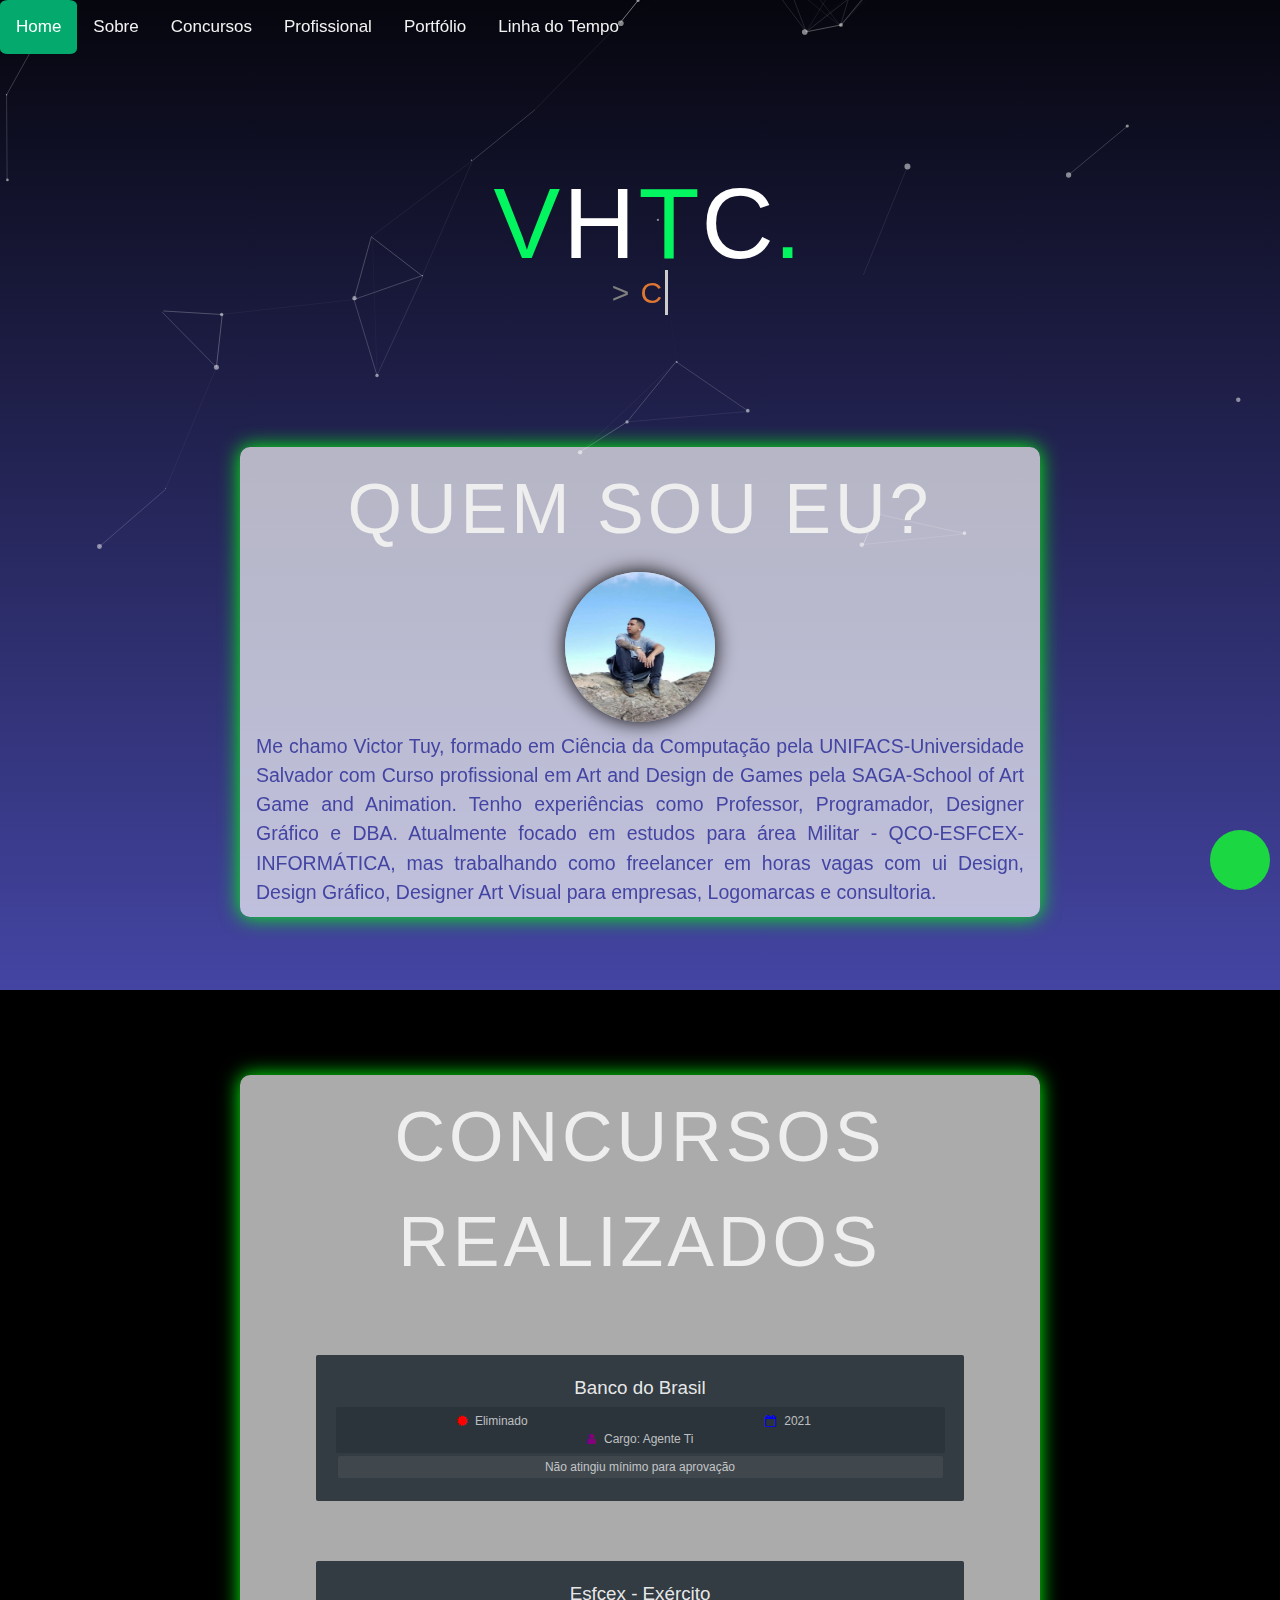
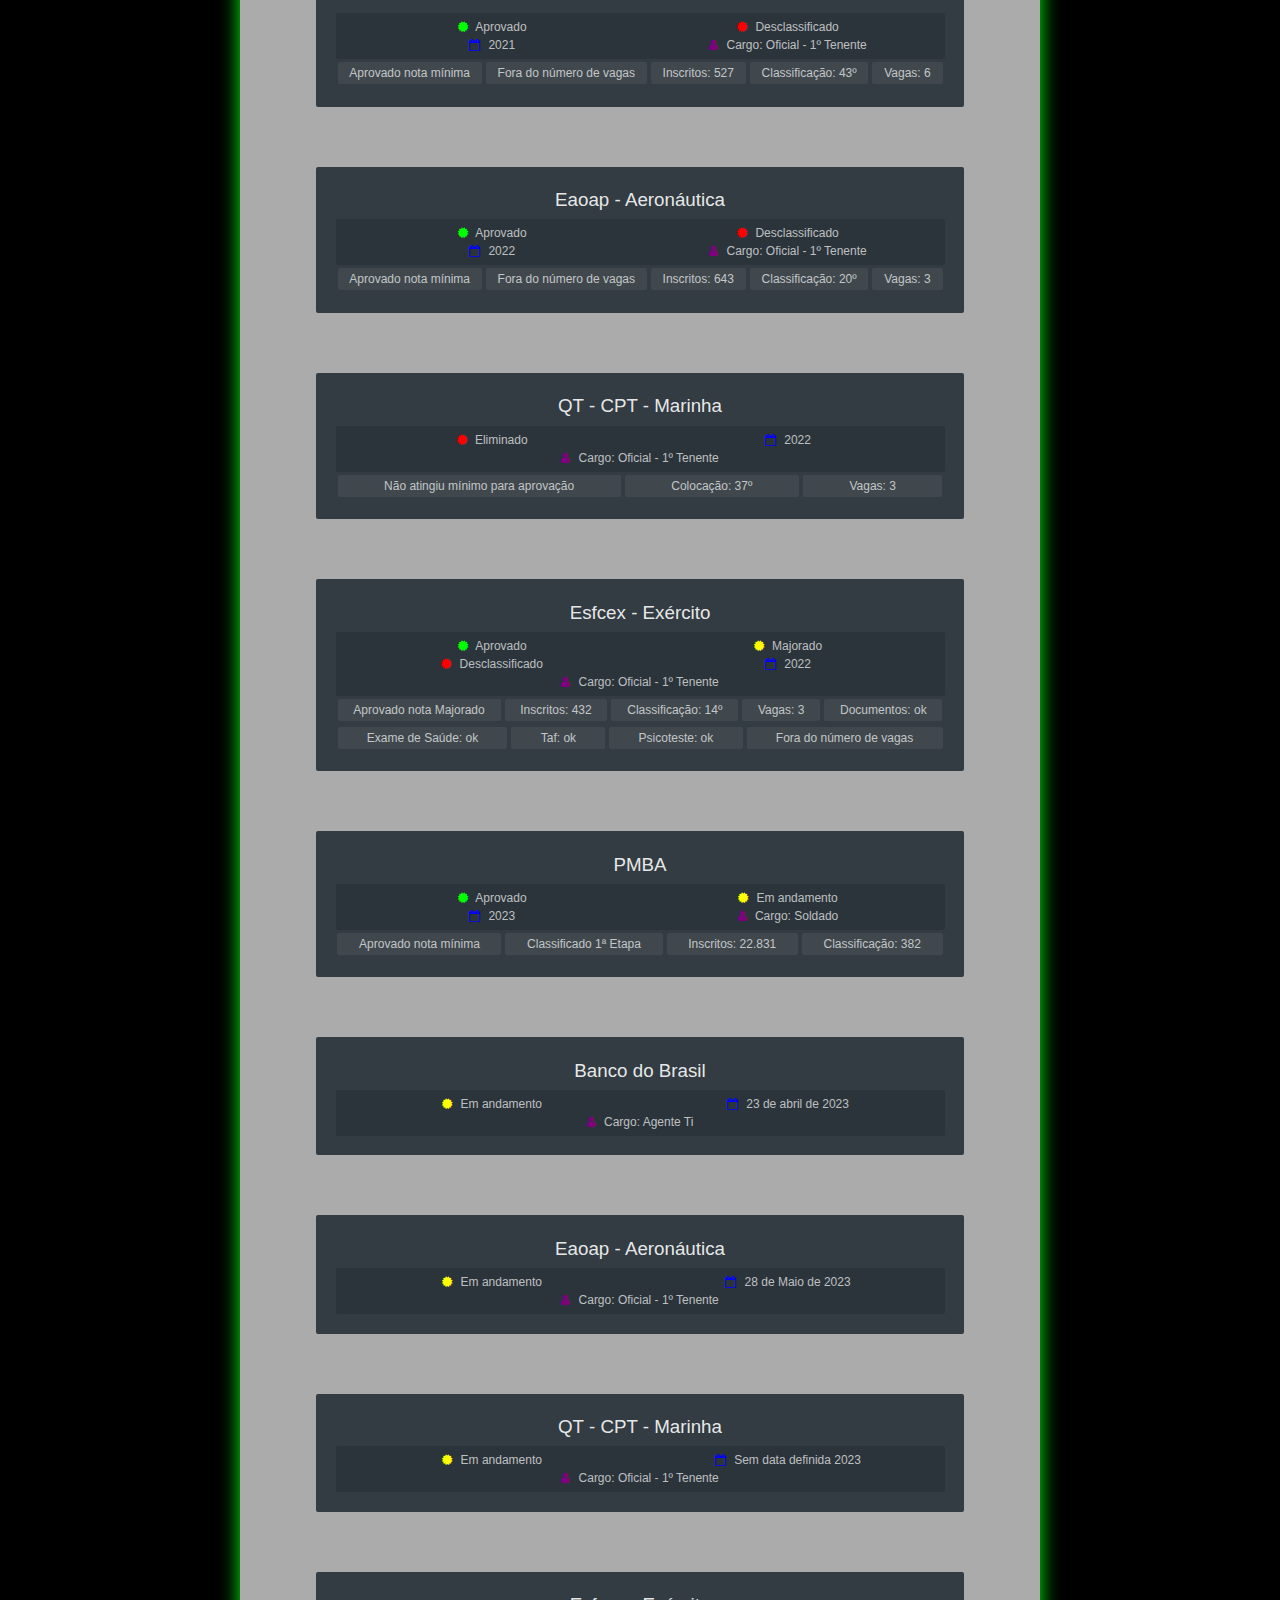
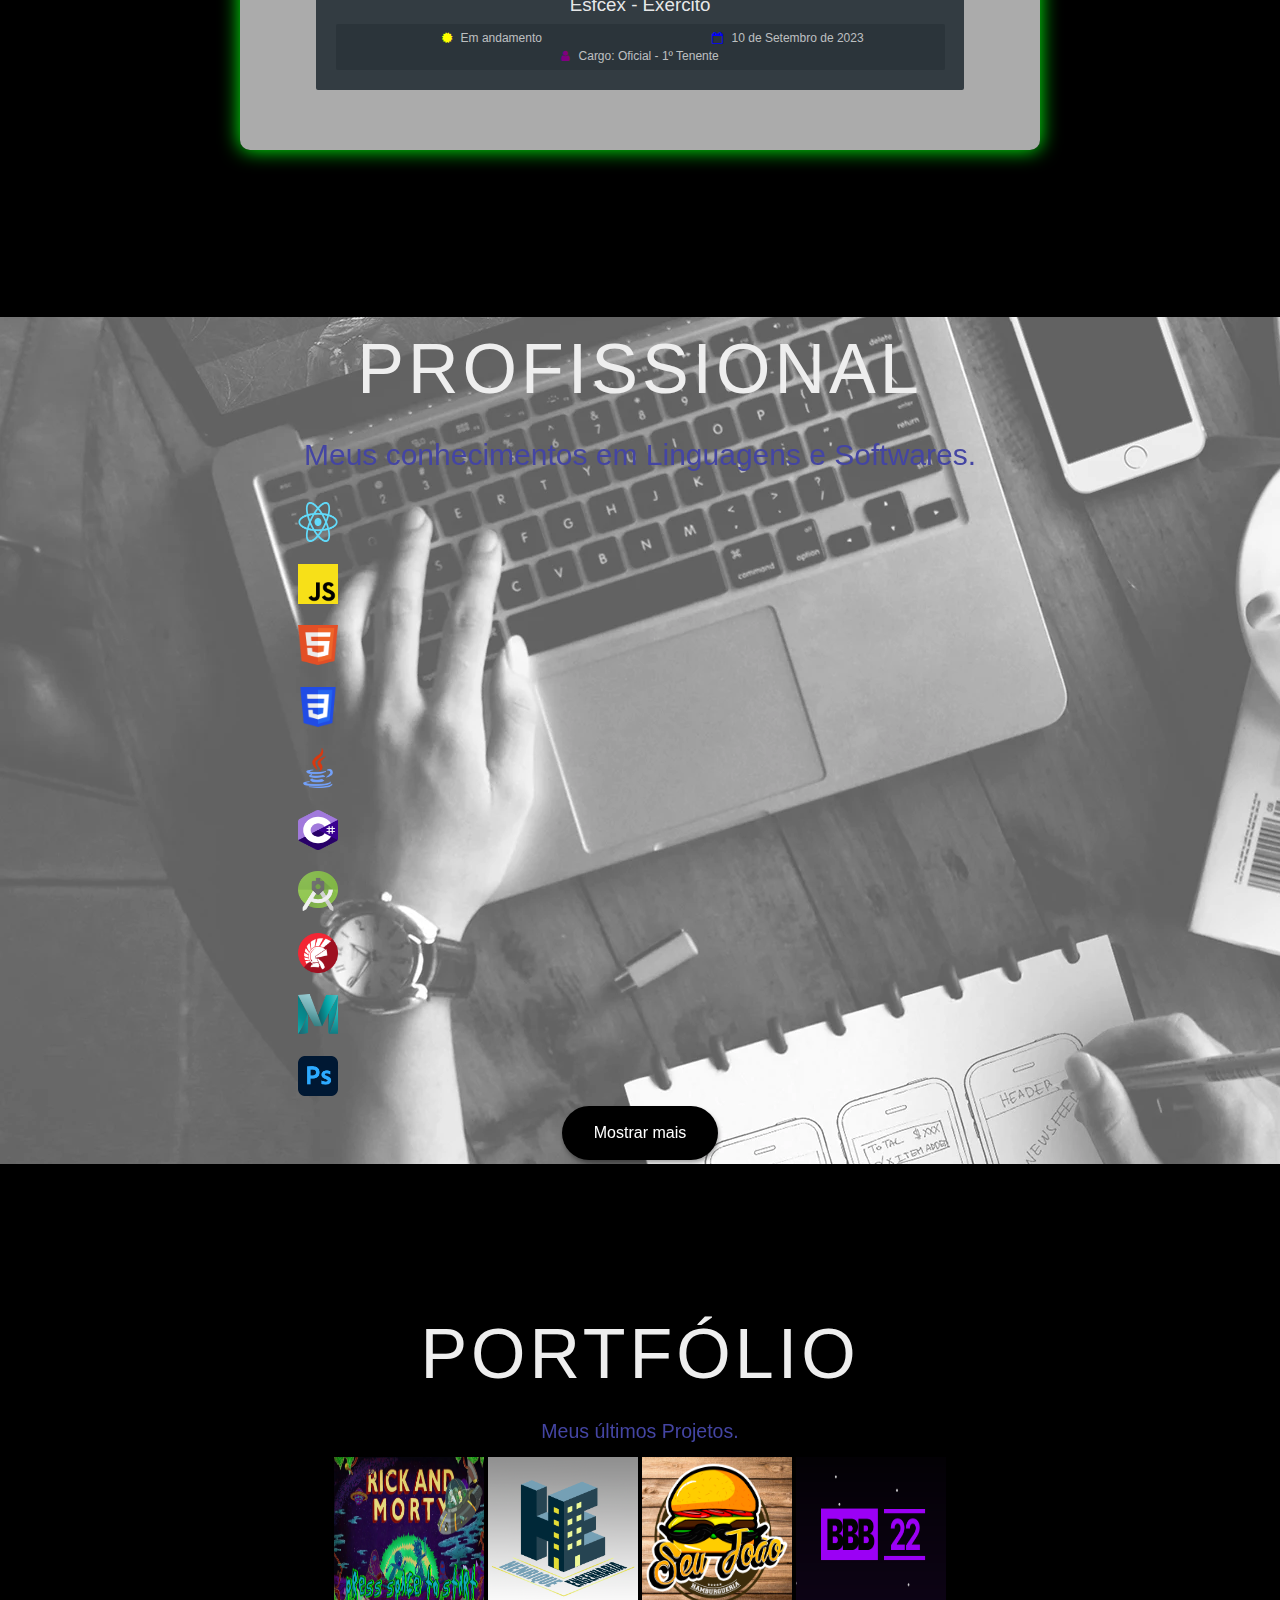
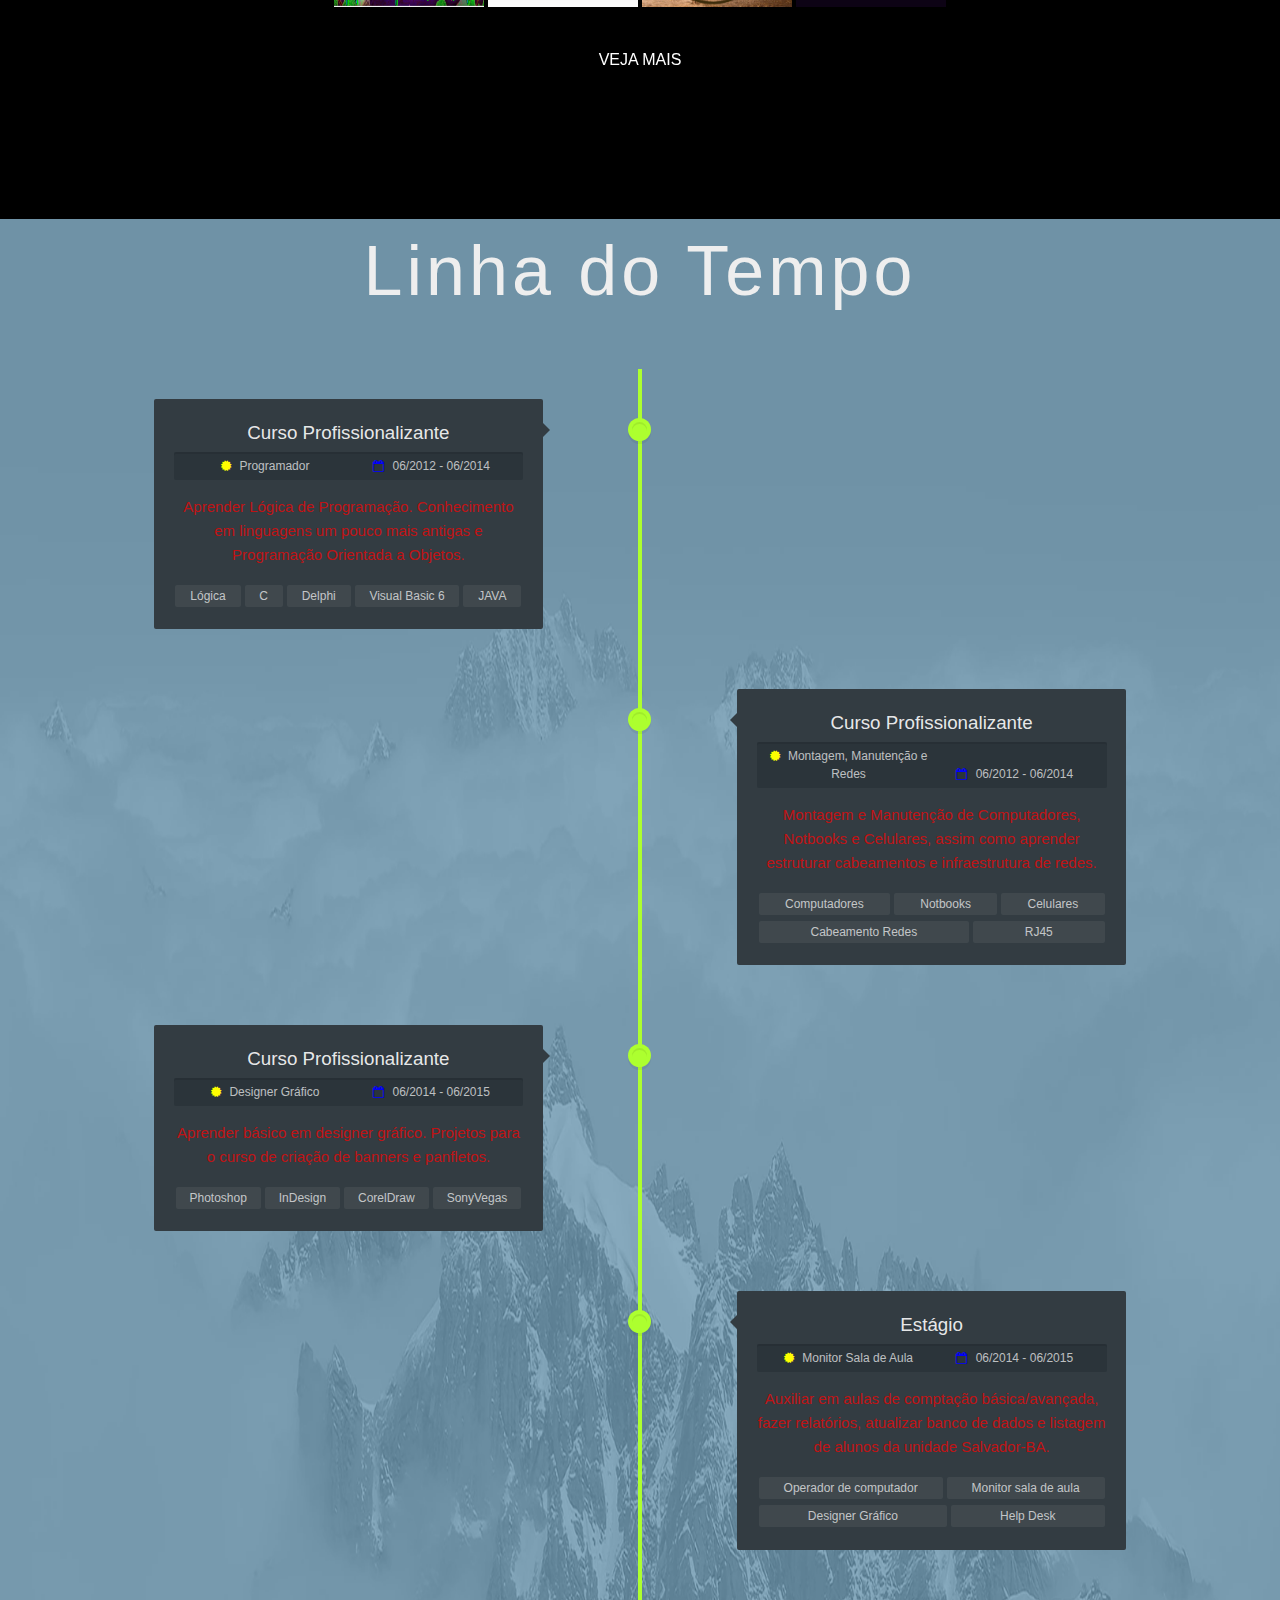
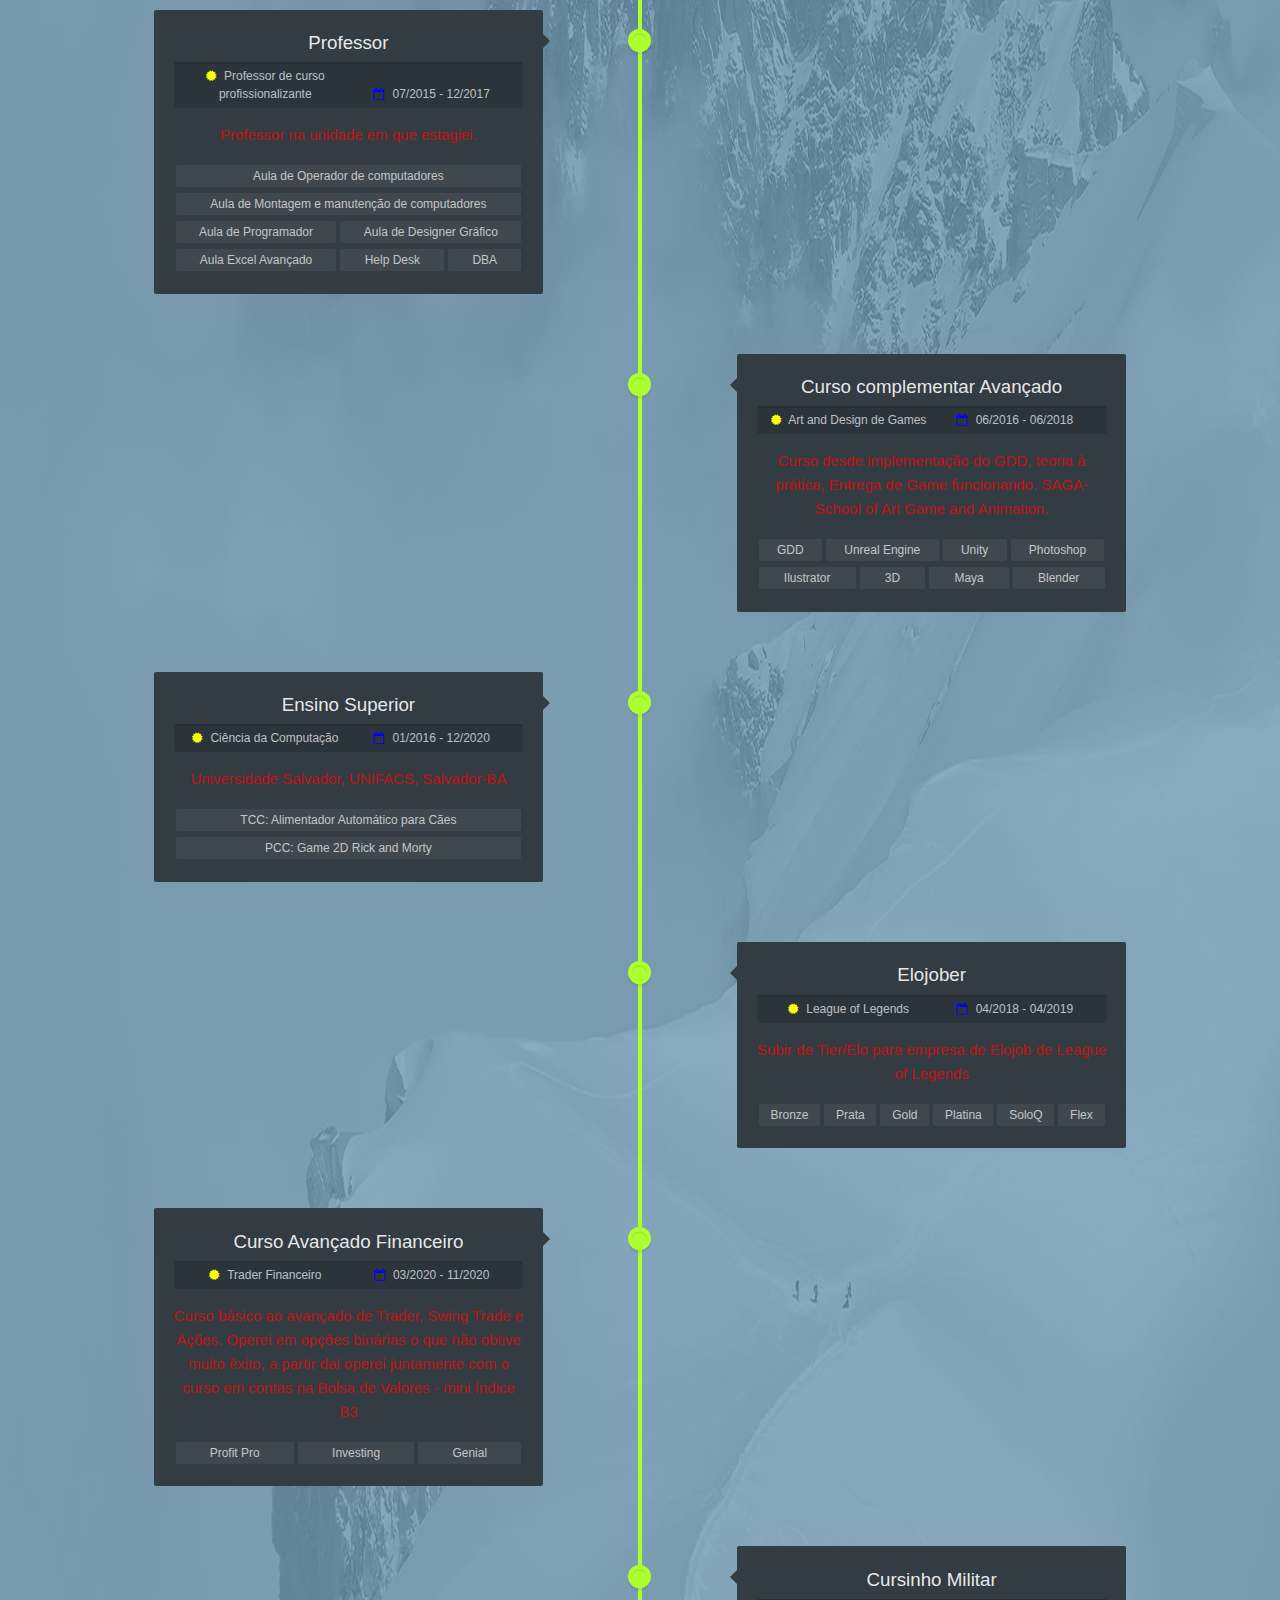
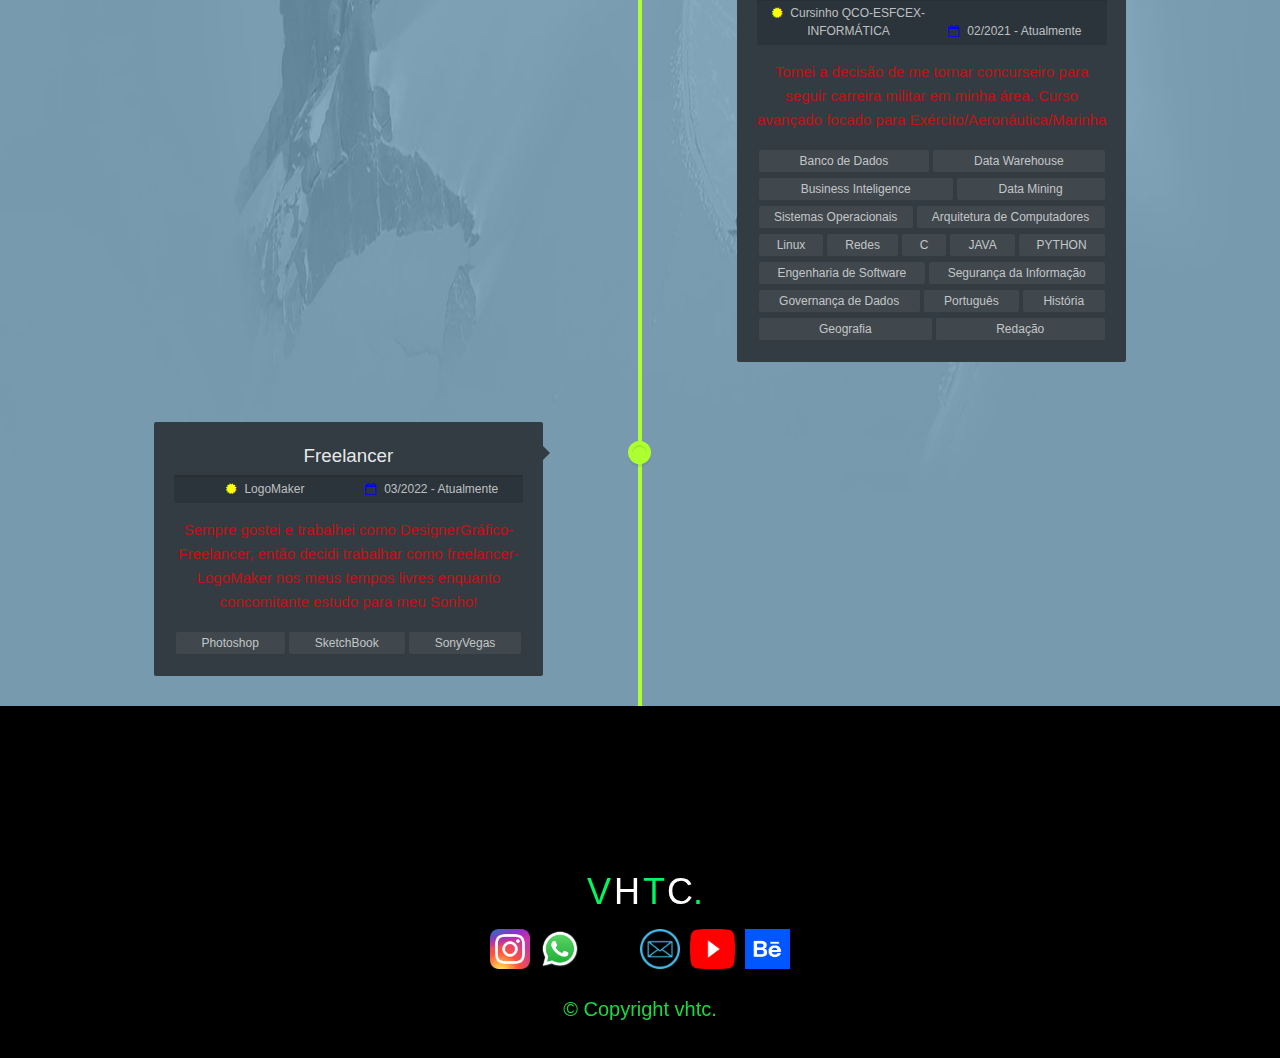
==== commit b3194b3f: "atuaalização de cargos" ====
--- a/index.html
+++ b/index.html
@@ -112,6 +112,10 @@
                     <i style="color: blue" class="fa fa-calendar-o" aria-hidden="true"></i>
                     2021
                   </span>
+                  <span class="timeline-content-info-date2">
+                    <i style="color: purple" class="fa fa-user" aria-hidden="true"></i>
+                    Cargo: Agente Ti
+                  </span>
                 </div>
                 <ul class="content-skills2">
                 <li>Não atingiu mínimo para aprovação</li>
@@ -137,6 +141,10 @@
                   <span class="timeline-content-info-date2">
                     <i style="color: blue" class="fa fa-calendar-o" aria-hidden="true"></i>
                     2021
+                  </span>
+                  <span class="timeline-content-info-date2">
+                    <i style="color: purple" class="fa fa-user" aria-hidden="true"></i>
+                    Cargo: Oficial - 1º Tenente
                   </span>
                 </div>
                 
@@ -169,6 +177,10 @@
                     <i style="color: blue" class="fa fa-calendar-o" aria-hidden="true"></i>
                     2022
                   </span>
+                  <span class="timeline-content-info-date2">
+                    <i style="color: purple" class="fa fa-user" aria-hidden="true"></i>
+                    Cargo: Oficial - 1º Tenente
+                  </span>
                 </div>
                 
                 <ul class="content-skills2">
@@ -196,6 +208,10 @@
                     <i style="color: blue" class="fa fa-calendar-o" aria-hidden="true"></i>
                     2022
                   </span>
+                  <span class="timeline-content-info-date2">
+                    <i style="color: purple" class="fa fa-user" aria-hidden="true"></i>
+                    Cargo: Oficial - 1º Tenente
+                  </span>
                 </div>
                 
                 <ul class="content-skills2">
@@ -228,6 +244,10 @@
                   <span class="timeline-content-info-date2">
                     <i style="color: blue" class="fa fa-calendar-o" aria-hidden="true"></i>
                     2022
+                  </span>
+                  <span class="timeline-content-info-date2">
+                    <i style="color: purple" class="fa fa-user" aria-hidden="true"></i>
+                    Cargo: Oficial - 1º Tenente
                   </span>
                 </div>
                 
@@ -266,6 +286,10 @@
                     <i style="color: blue" class="fa fa-calendar-o" aria-hidden="true"></i>
                     2023
                   </span>
+                  <span class="timeline-content-info-date2">
+                    <i style="color: purple" class="fa fa-user" aria-hidden="true"></i>
+                    Cargo: Soldado
+                  </span>
                 </div>
                 <ul class="content-skills2">
                 <li>Aprovado nota mínima</li>
@@ -292,6 +316,10 @@
                     <i style="color: blue" class="fa fa-calendar-o" aria-hidden="true"></i>
                     23 de abril de 2023
                   </span>
+                  <span class="timeline-content-info-date2">
+                    <i style="color: purple" class="fa fa-user" aria-hidden="true"></i>
+                    Cargo: Agente Ti
+                  </span>
                 </div>
               </div> <!-- cd-timeline-content -->
             </div> <!-- cd-timeline-block -->
@@ -312,6 +340,10 @@
                     <i style="color: blue" class="fa fa-calendar-o" aria-hidden="true"></i>
                     28 de Maio de 2023
                   </span>
+                  <span class="timeline-content-info-date2">
+                    <i style="color: purple" class="fa fa-user" aria-hidden="true"></i>
+                    Cargo: Oficial - 1º Tenente
+                  </span>
                 </div>
               </div> <!-- cd-timeline-content -->
             </div> <!-- cd-timeline-block -->
@@ -332,6 +364,10 @@
                     <i style="color: blue" class="fa fa-calendar-o" aria-hidden="true"></i>
                     Sem data definida 2023
                   </span>
+                  <span class="timeline-content-info-date2">
+                    <i style="color: purple" class="fa fa-user" aria-hidden="true"></i>
+                    Cargo: Oficial - 1º Tenente
+                  </span>
                 </div>
               </div> <!-- cd-timeline-content -->
             </div> <!-- cd-timeline-block -->
@@ -351,6 +387,10 @@
                   <span class="timeline-content-info-date2">
                     <i style="color: blue" class="fa fa-calendar-o" aria-hidden="true"></i>
                     10 de Setembro de 2023
+                  </span>
+                  <span class="timeline-content-info-date2">
+                    <i style="color: purple" class="fa fa-user" aria-hidden="true"></i>
+                    Cargo: Oficial - 1º Tenente
                   </span>
                 </div>
               </div> <!-- cd-timeline-content -->
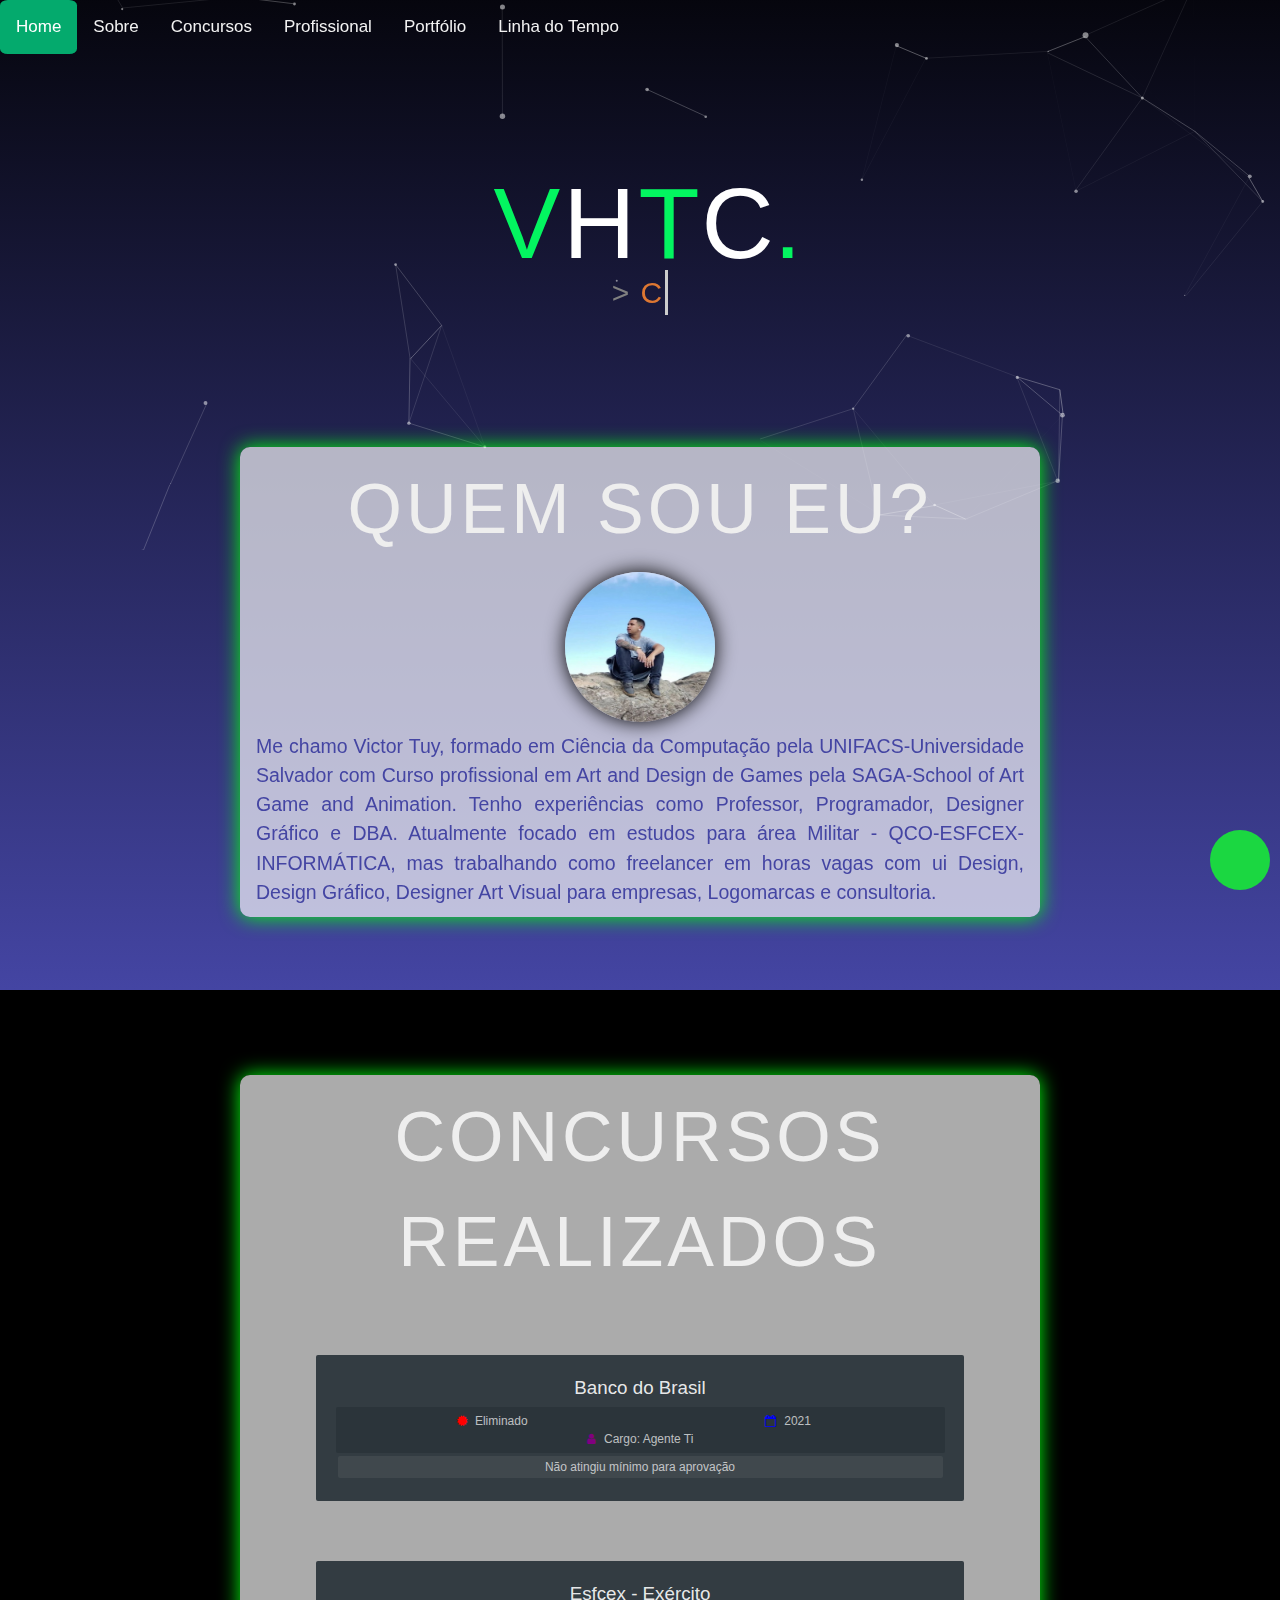
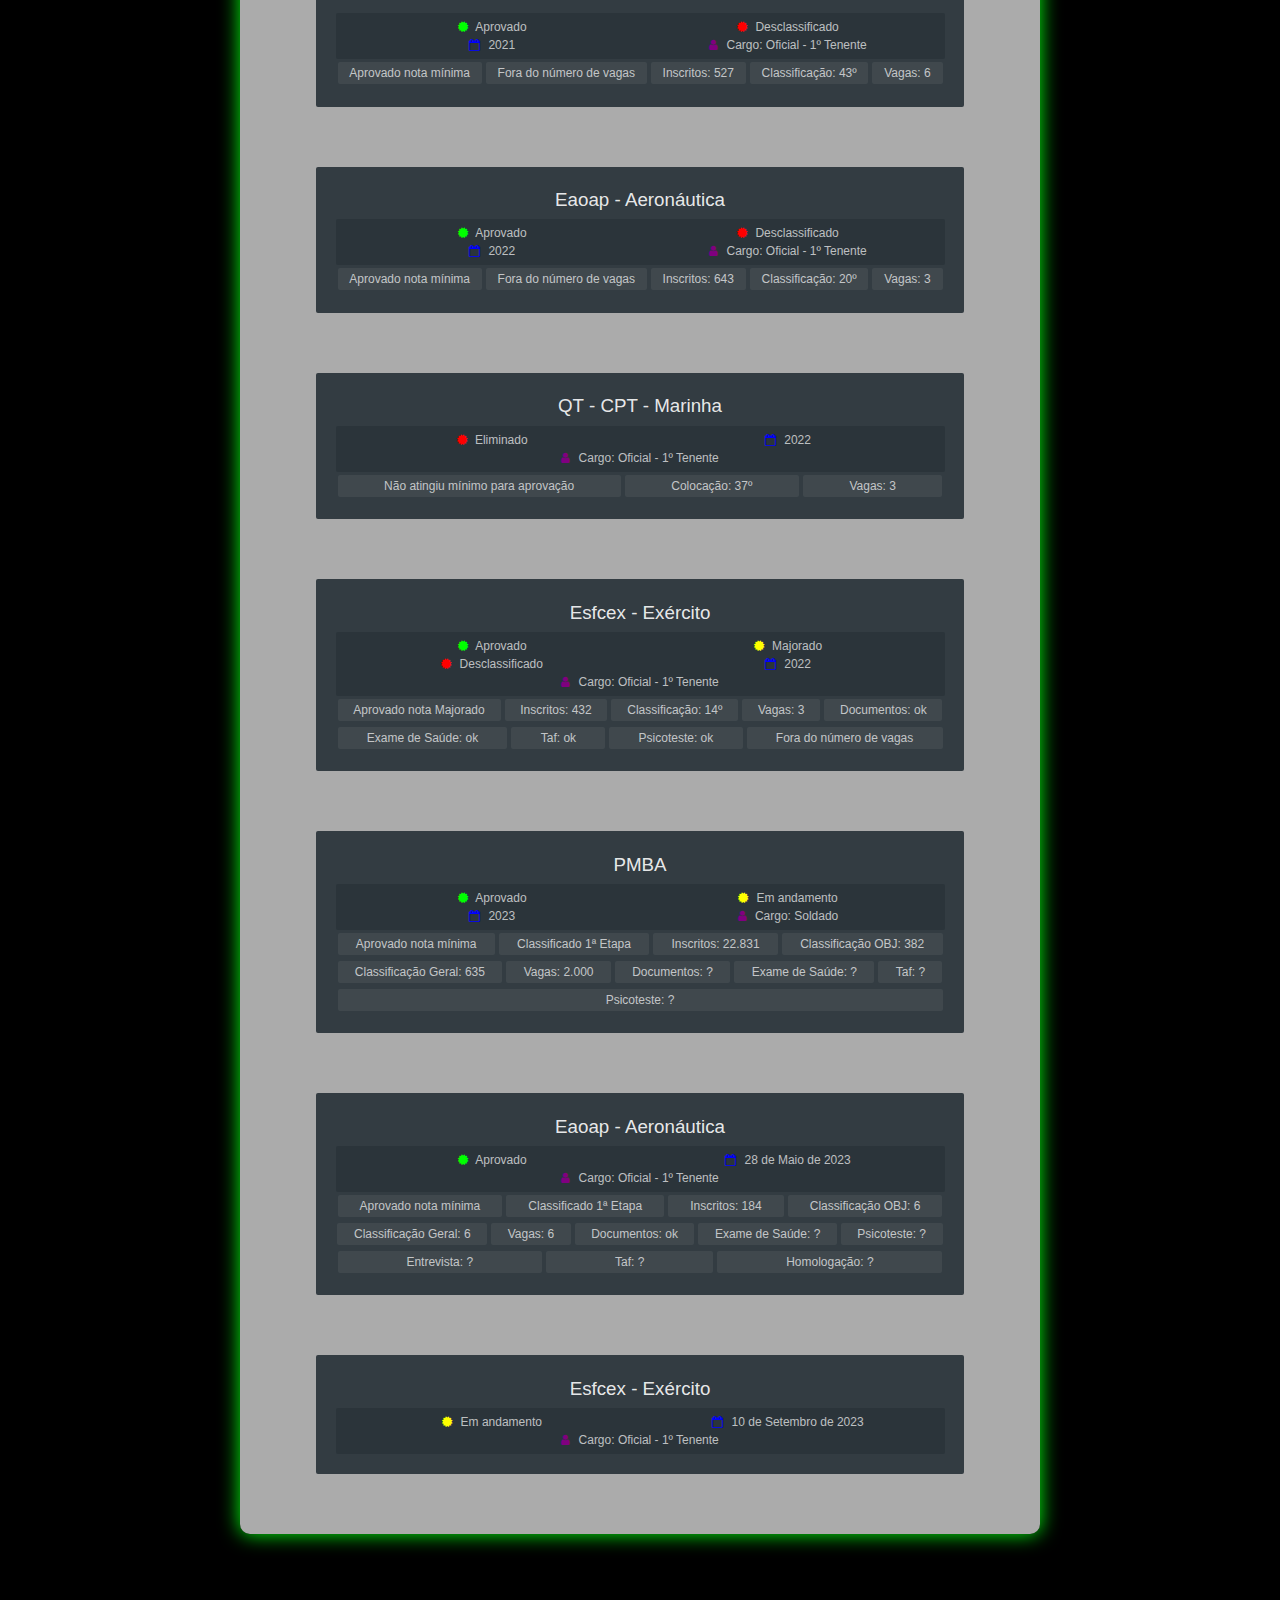
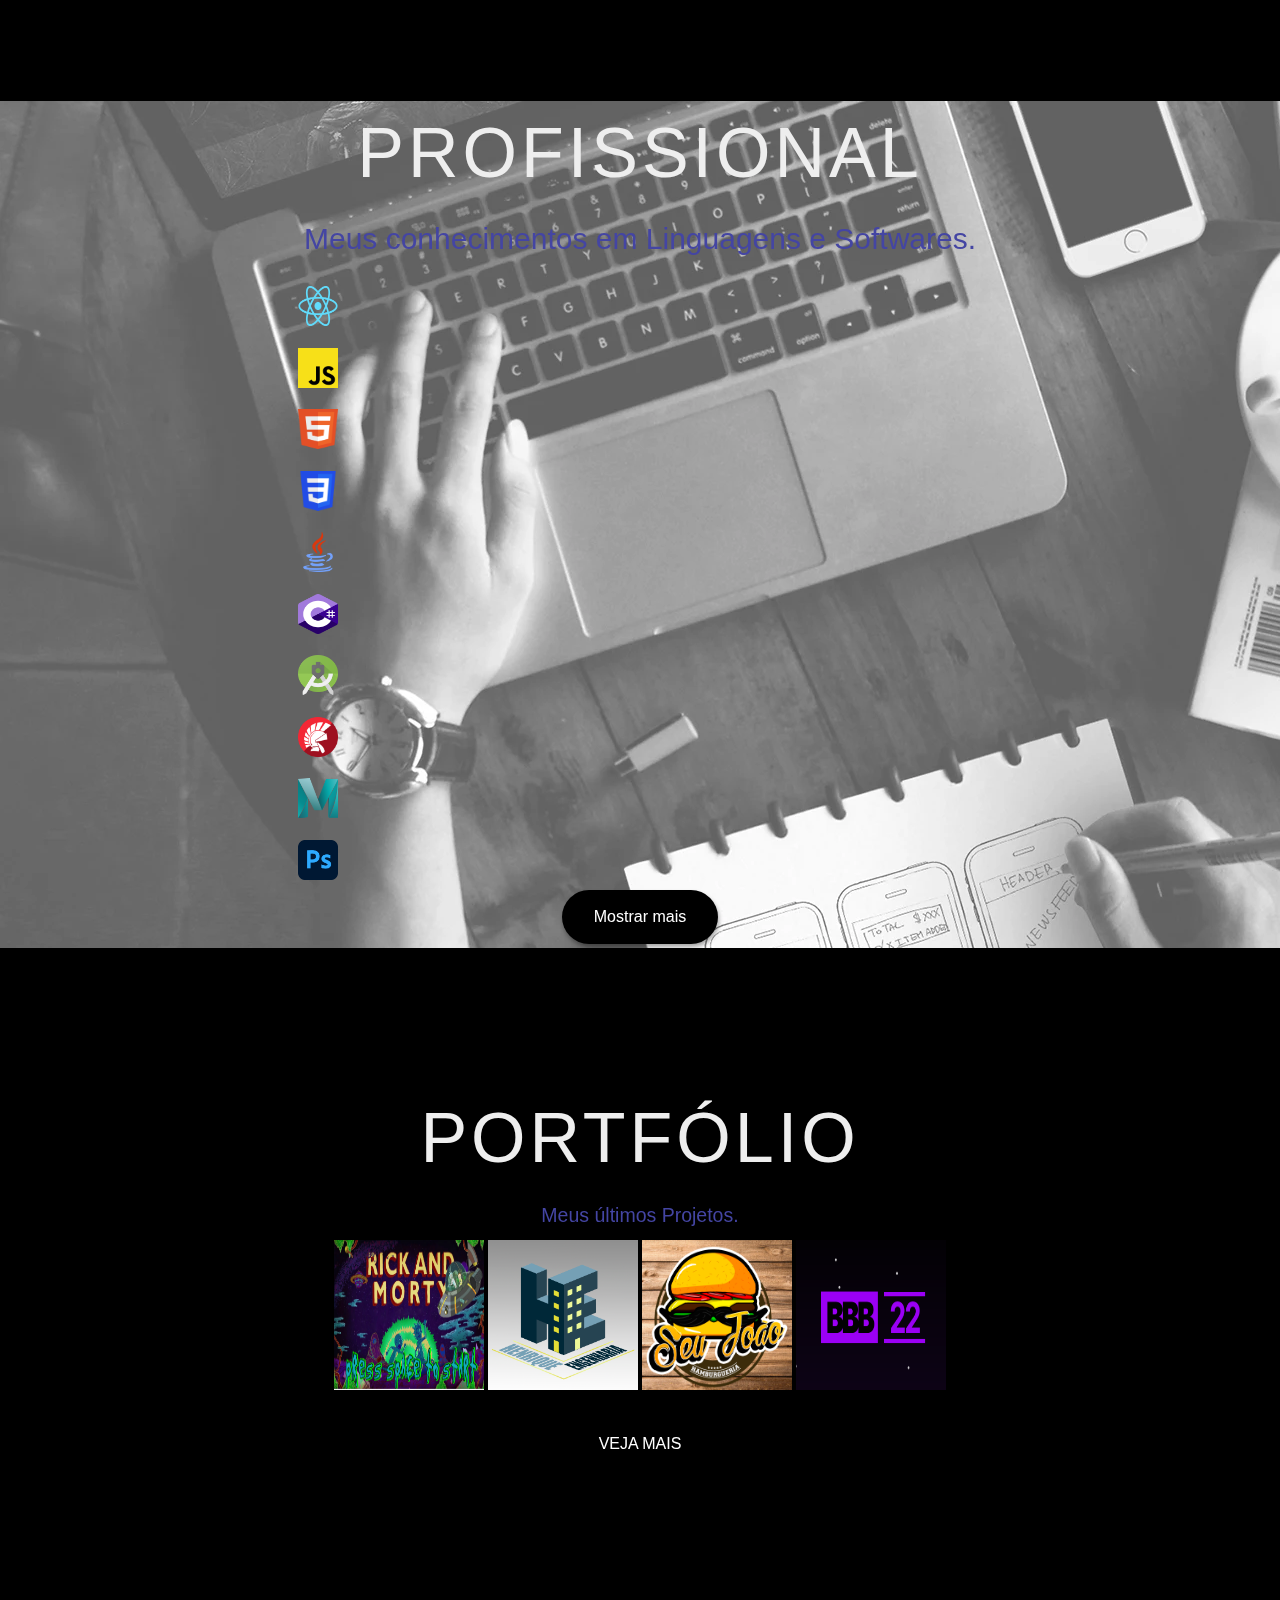
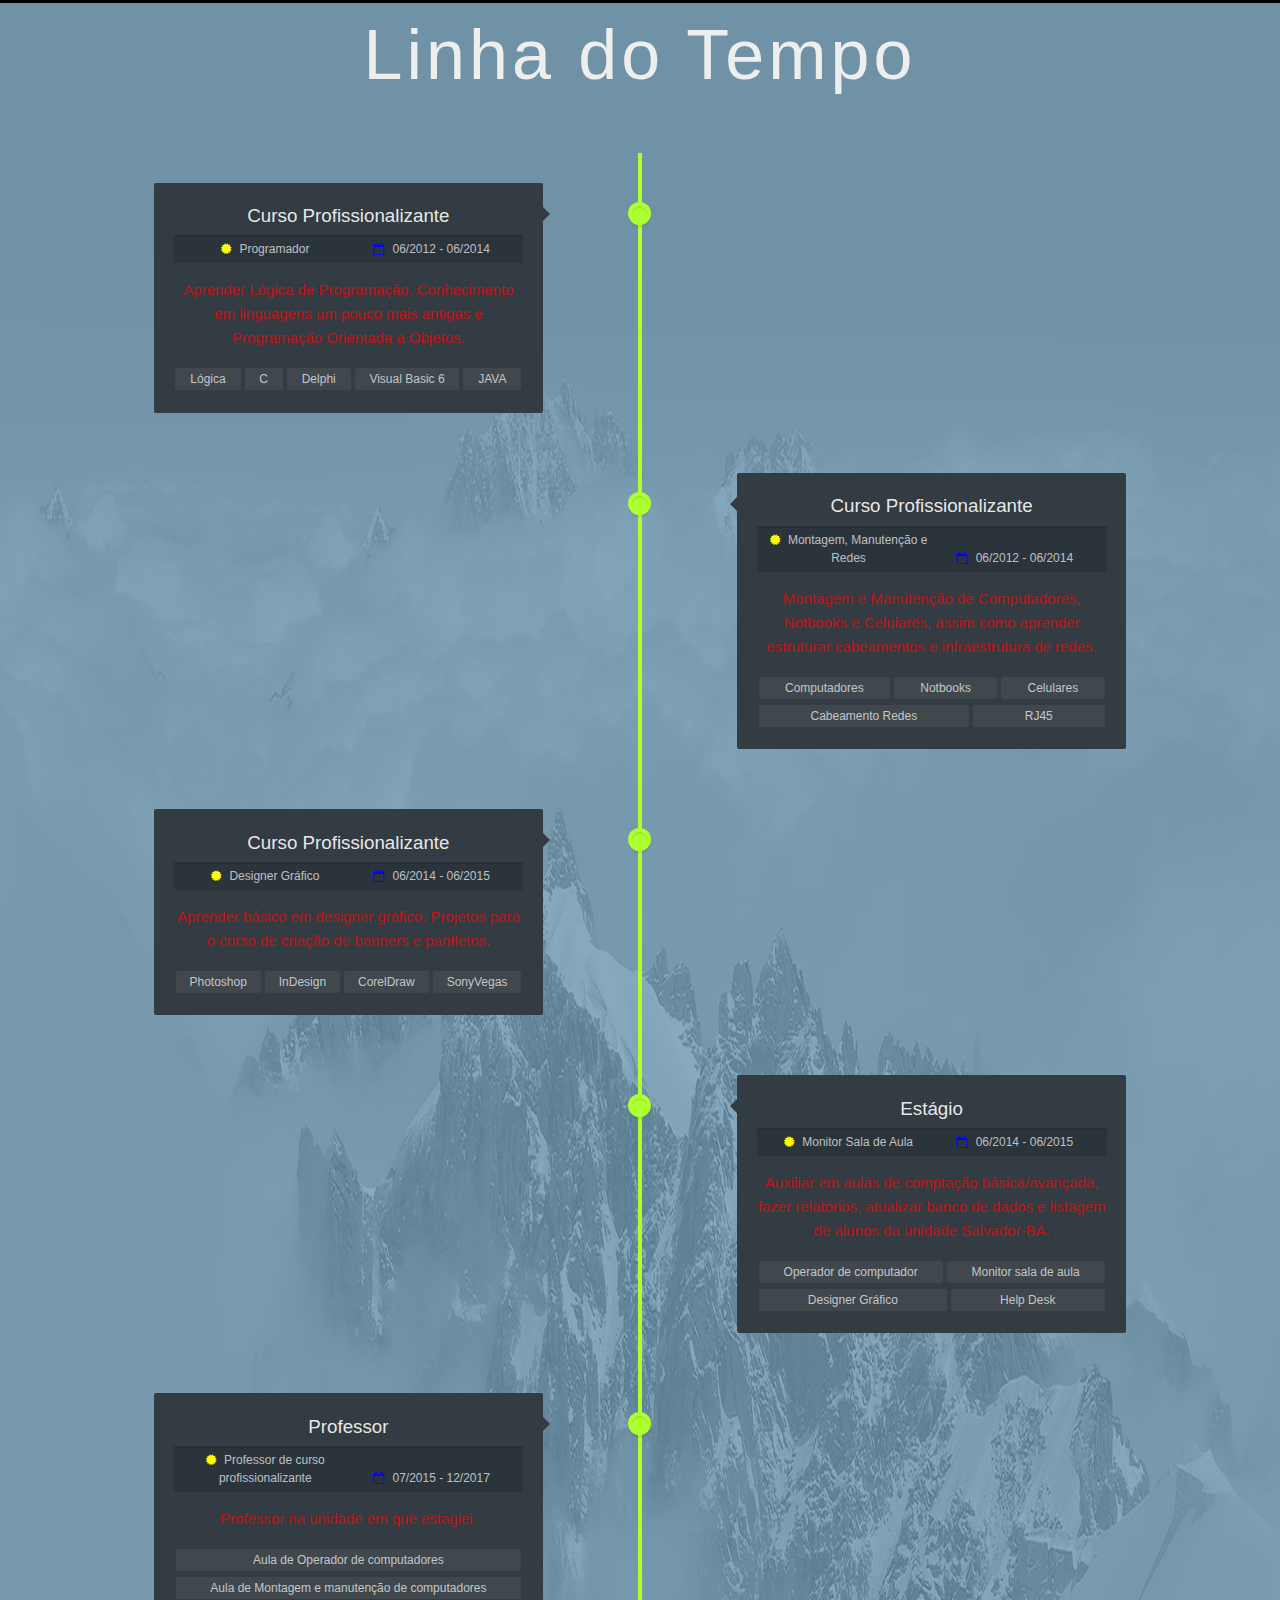
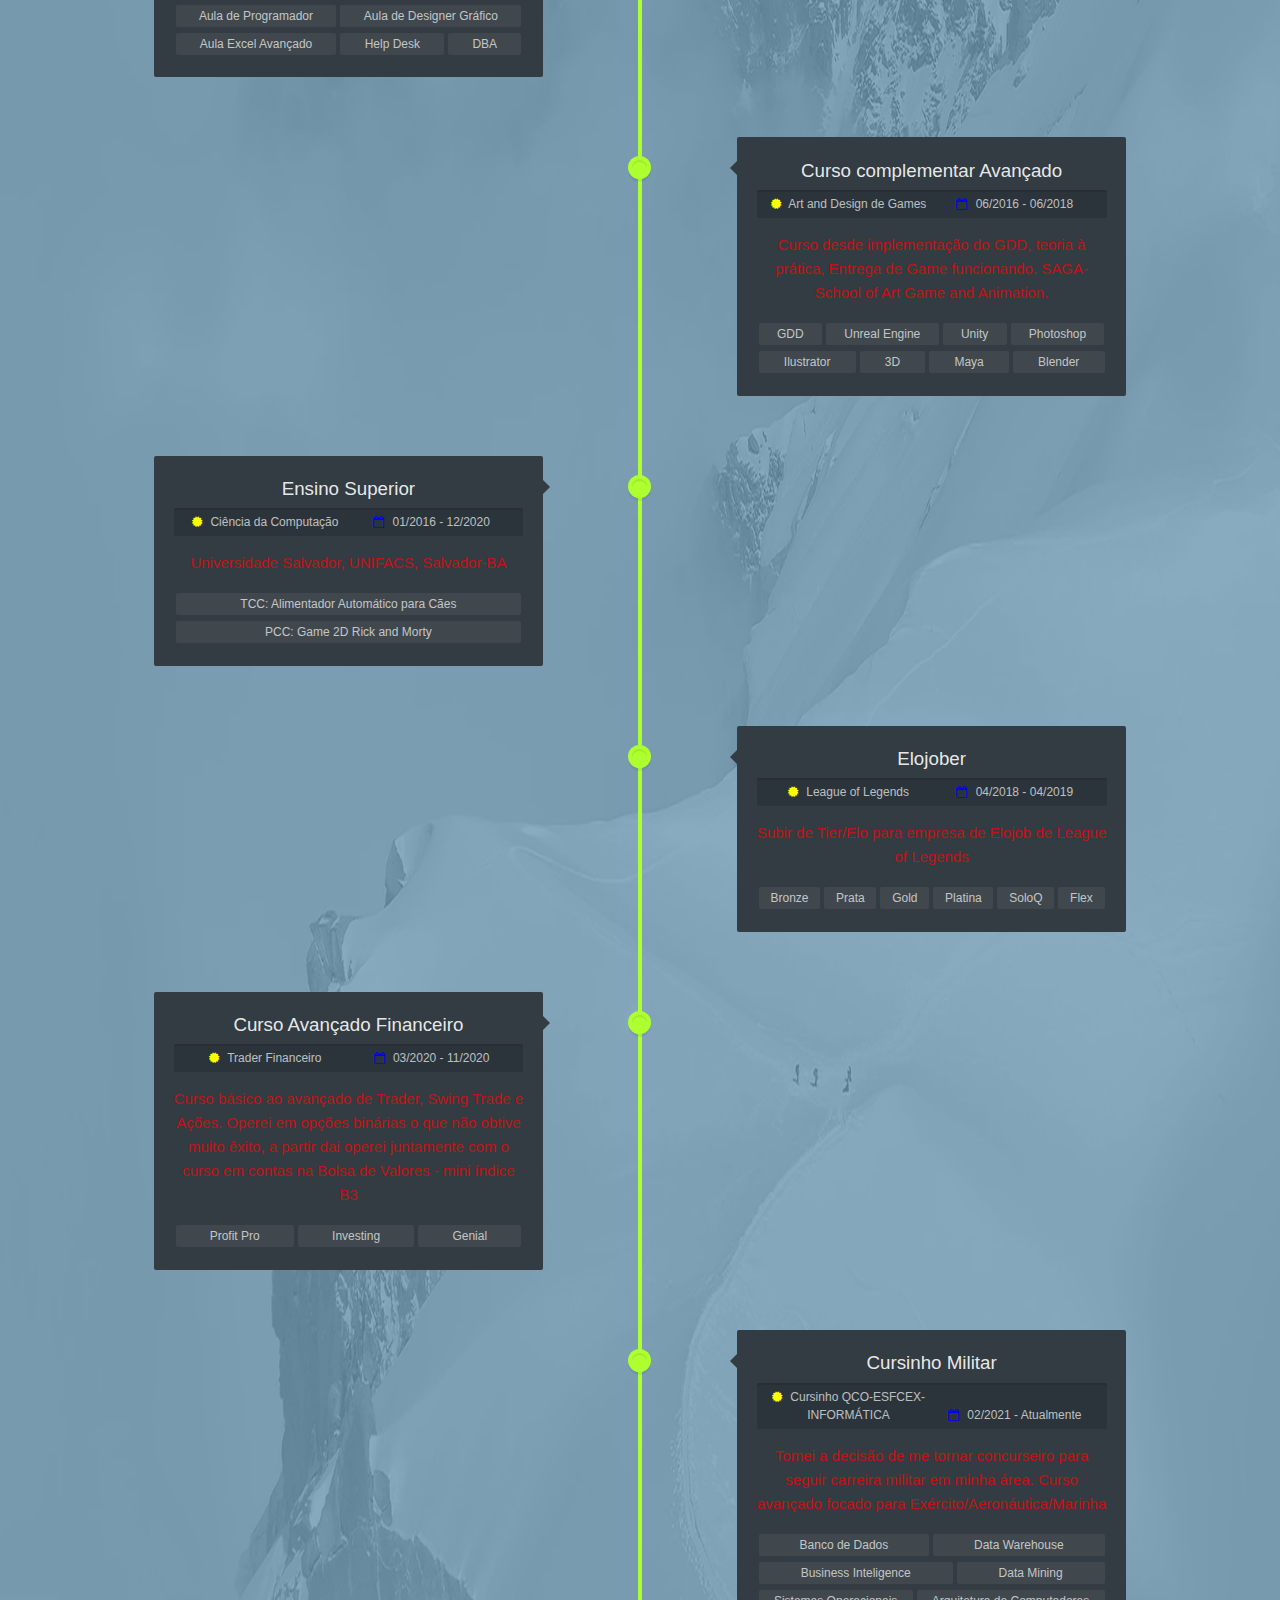
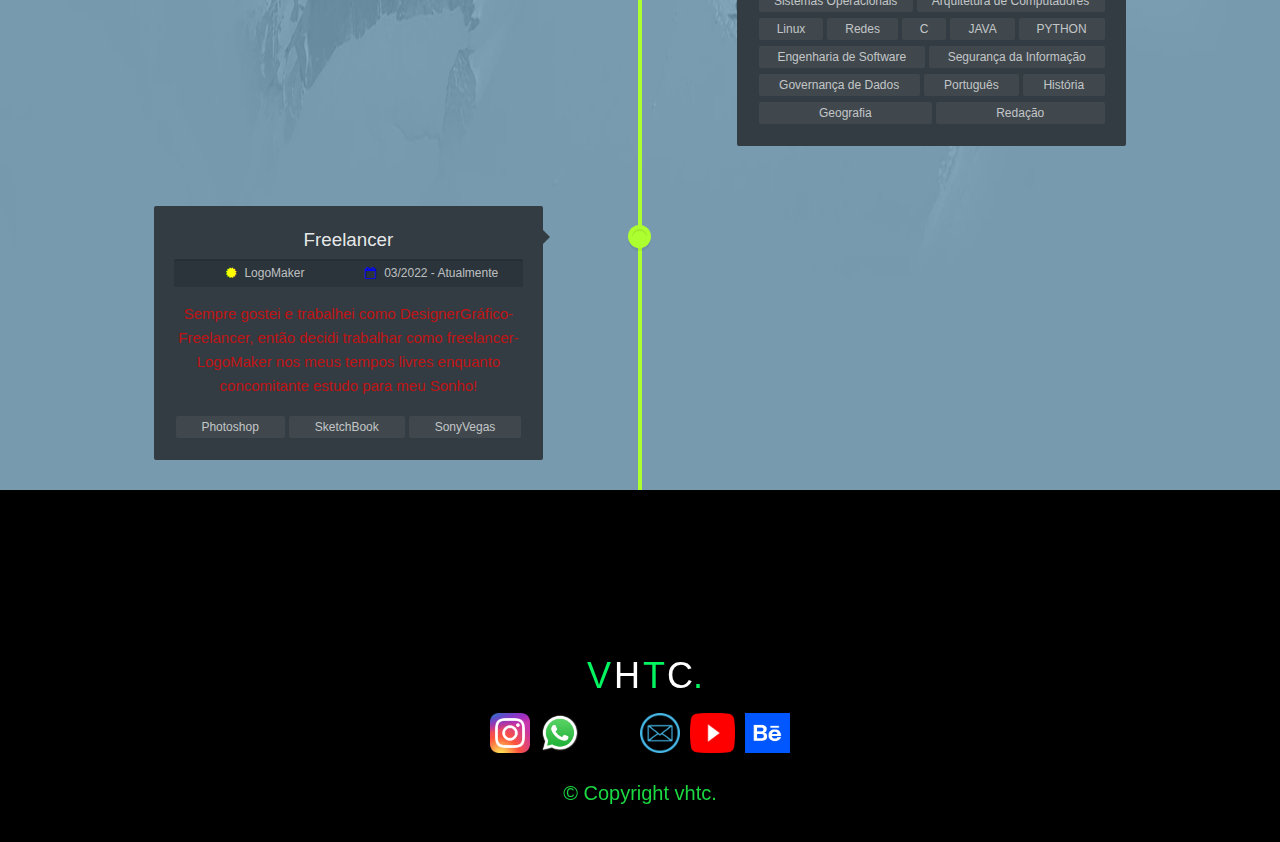
==== commit 5cd5f2d5: "update Aeronáutica, cml pmba bb" ====
--- a/index.html
+++ b/index.html
@@ -295,83 +295,56 @@
                 <li>Aprovado nota mínima</li>
                 <li>Classificado 1ª Etapa</li>
                   <li>Inscritos: 22.831</li>
-                  <li>Classificação: 382</li>
+                  <li>Classificação OBJ: 382</li>
+                  <li>Classificação Geral: 635</li>
+                  <li>Vagas: 2.000</li>
+                  <li>Documentos: ?</li>
+                  <li>Exame de Saúde: ?</li>
+                  <li>Taf: ?</li>
+                  <li>Psicoteste: ?</li>
                 </ul>
               </div> <!-- cd-timeline-content -->
             </div> <!-- cd-timeline-block -->
-
+          
             
             <div class="cd-timeline-block2">
               <div class="cd-timeline-img2 cd-picture2">
               </div> <!-- cd-timeline-img -->
         
               <div class="cd-timeline-content2">
-                <h2>Banco do Brasil</h2>
+                <h2>Eaoap - Aeronáutica</h2>
                 <div class="timeline-content-info2">
                   <span class="timeline-content-info-title2">
-                    <i style="color:yellow;" class="fa fa-certificate" aria-hidden="true"></i>
-                    Em andamento
+                    <i style="color: rgb(0, 255, 0);" class="fa fa-certificate" aria-hidden="true"></i>
+                    Aprovado
                   </span>
                   <span class="timeline-content-info-date2">
                     <i style="color: blue" class="fa fa-calendar-o" aria-hidden="true"></i>
-                    23 de abril de 2023
+                    28 de Maio de 2023
                   </span>
                   <span class="timeline-content-info-date2">
                     <i style="color: purple" class="fa fa-user" aria-hidden="true"></i>
-                    Cargo: Agente Ti
+                    Cargo: Oficial - 1º Tenente
                   </span>
                 </div>
+                <ul class="content-skills2">
+                <li>Aprovado nota mínima</li>
+                <li>Classificado 1ª Etapa</li>
+                  <li>Inscritos: 184</li>
+                  <li>Classificação OBJ: 6</li>
+                  <li>Classificação Geral: 6</li>
+                  <li>Vagas: 6</li>
+                  <li>Documentos: ok</li>
+                  <li>Exame de Saúde: ?</li>
+                  <li>Psicoteste: ?</li>
+                  <li>Entrevista: ?</li>
+                  <li>Taf: ?</li>
+                  <li>Homologação: ?</li>
+                  
+                </ul>
               </div> <!-- cd-timeline-content -->
             </div> <!-- cd-timeline-block -->
-            
-            
-            <div class="cd-timeline-block2">
-              <div class="cd-timeline-img2 cd-picture2">
-              </div> <!-- cd-timeline-img -->
-        
-              <div class="cd-timeline-content2">
-                <h2>Eaoap - Aeronáutica</h2>
-                <div class="timeline-content-info2">
-                  <span class="timeline-content-info-title2">
-                    <i style="color:yellow;" class="fa fa-certificate" aria-hidden="true"></i>
-                    Em andamento
-                  </span>
-                  <span class="timeline-content-info-date2">
-                    <i style="color: blue" class="fa fa-calendar-o" aria-hidden="true"></i>
-                    28 de Maio de 2023
-                  </span>
-                  <span class="timeline-content-info-date2">
-                    <i style="color: purple" class="fa fa-user" aria-hidden="true"></i>
-                    Cargo: Oficial - 1º Tenente
-                  </span>
-                </div>
-              </div> <!-- cd-timeline-content -->
-            </div> <!-- cd-timeline-block -->
-            
-            
-            <div class="cd-timeline-block2">
-              <div class="cd-timeline-img2 cd-picture2">
-              </div> <!-- cd-timeline-img -->
-        
-              <div class="cd-timeline-content2">
-                <h2>QT - CPT - Marinha</h2>
-                <div class="timeline-content-info2">
-                  <span class="timeline-content-info-title2">
-                    <i style="color:yellow;" class="fa fa-certificate" aria-hidden="true"></i>
-                    Em andamento
-                  </span>
-                  <span class="timeline-content-info-date2">
-                    <i style="color: blue" class="fa fa-calendar-o" aria-hidden="true"></i>
-                    Sem data definida 2023
-                  </span>
-                  <span class="timeline-content-info-date2">
-                    <i style="color: purple" class="fa fa-user" aria-hidden="true"></i>
-                    Cargo: Oficial - 1º Tenente
-                  </span>
-                </div>
-              </div> <!-- cd-timeline-content -->
-            </div> <!-- cd-timeline-block -->
-            
+                       
             
             <div class="cd-timeline-block2">
               <div class="cd-timeline-img2 cd-picture2">
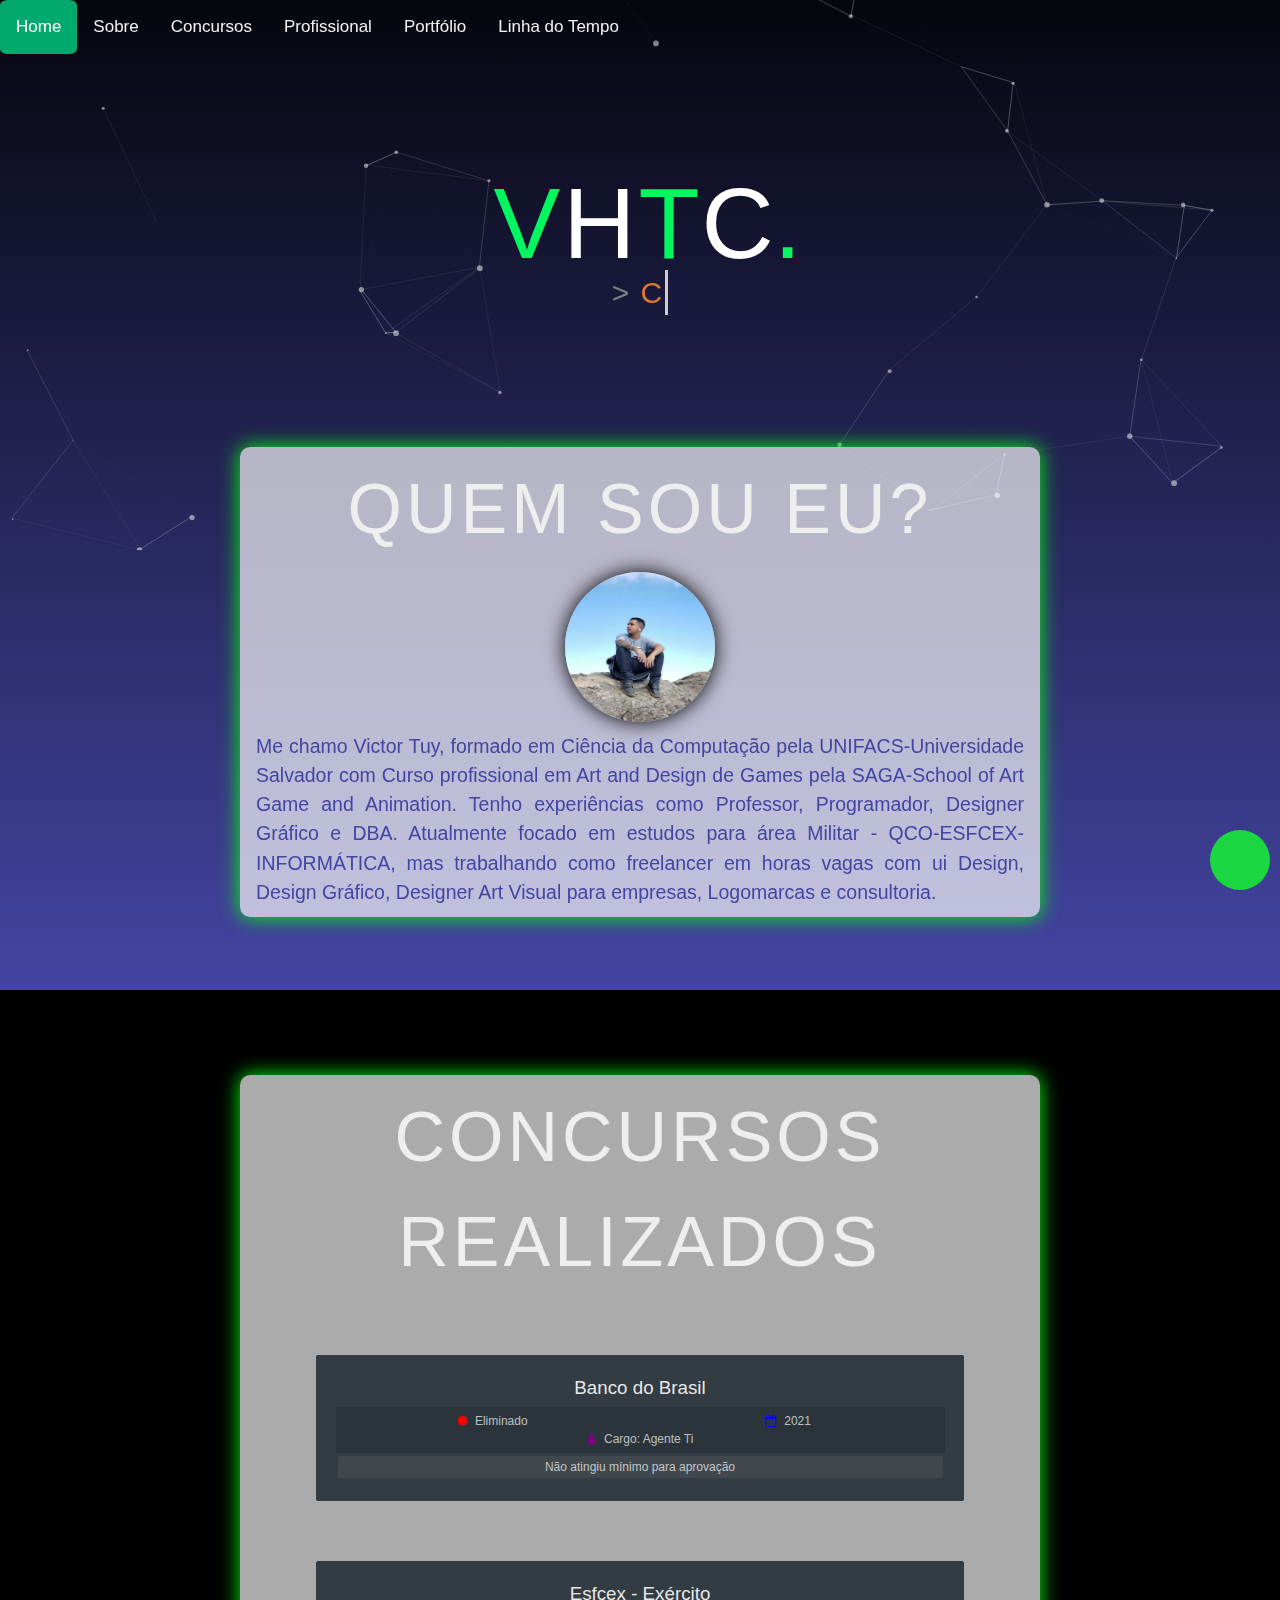
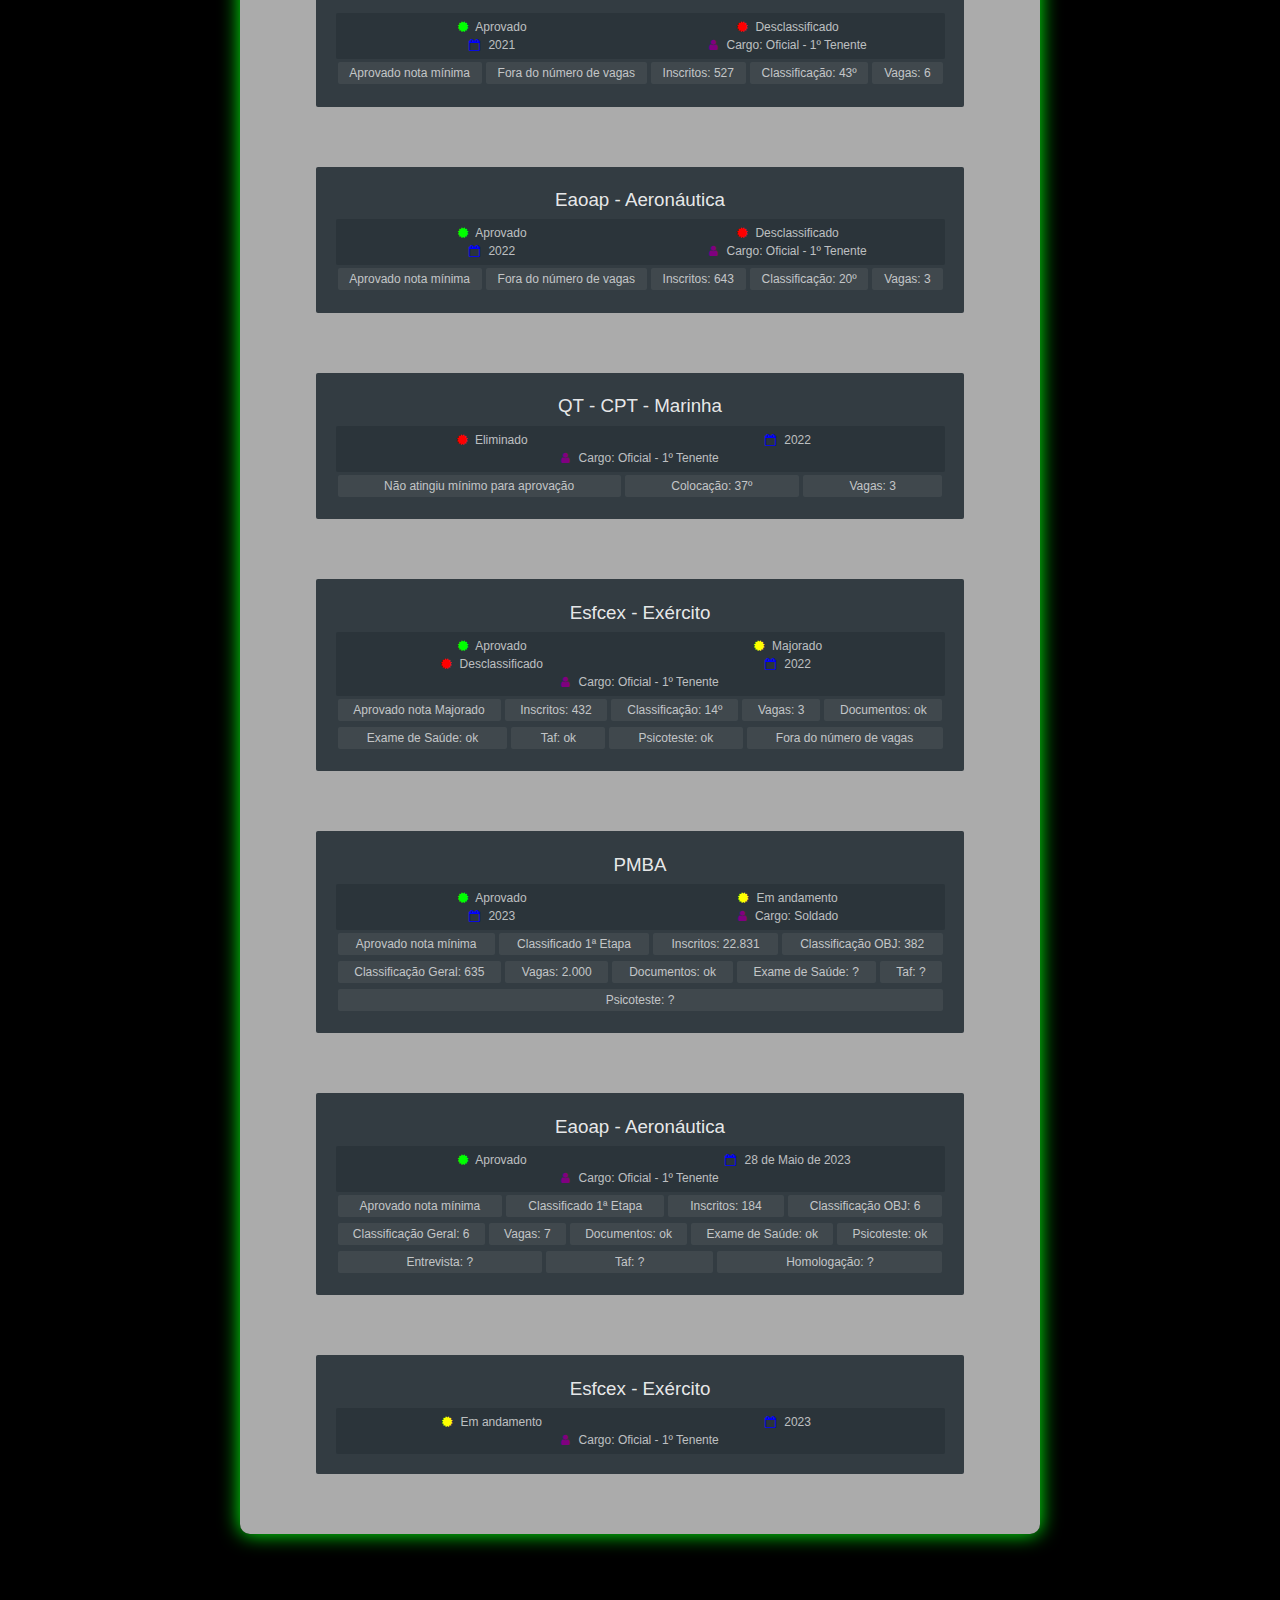
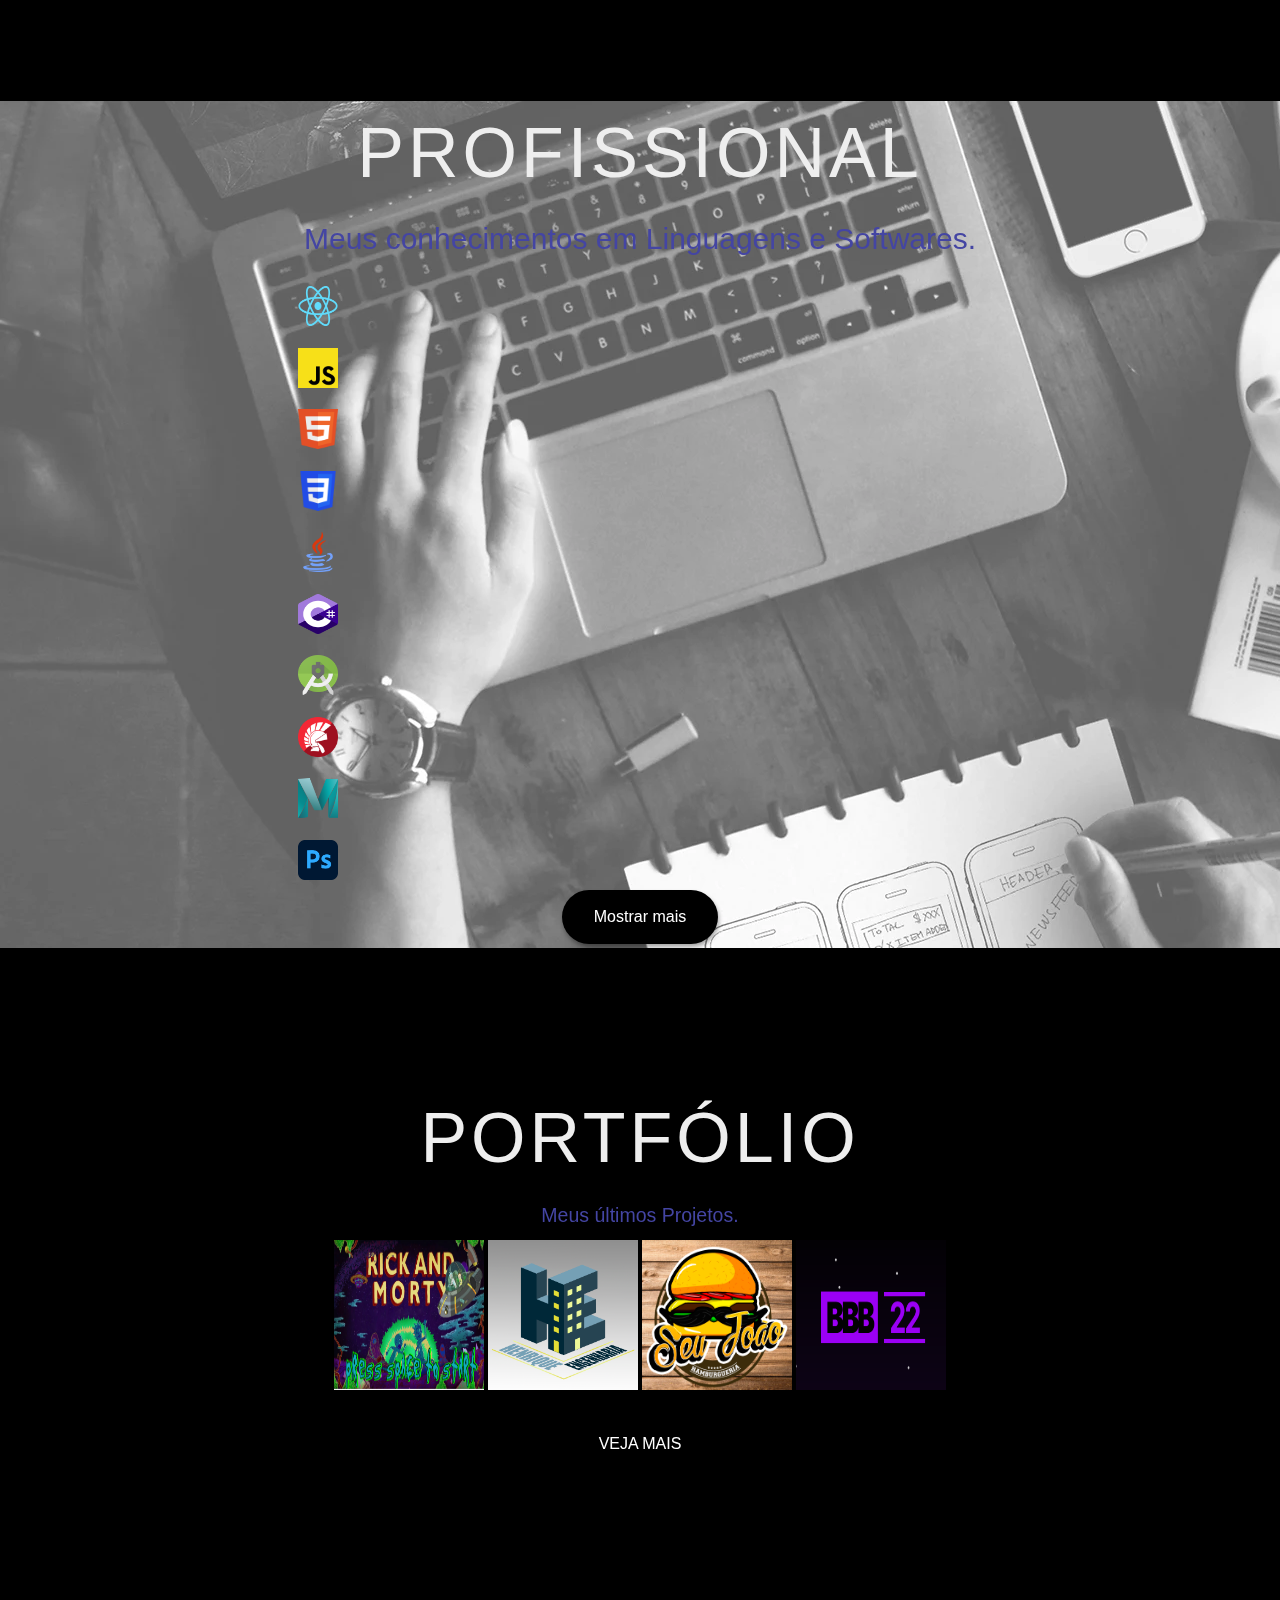
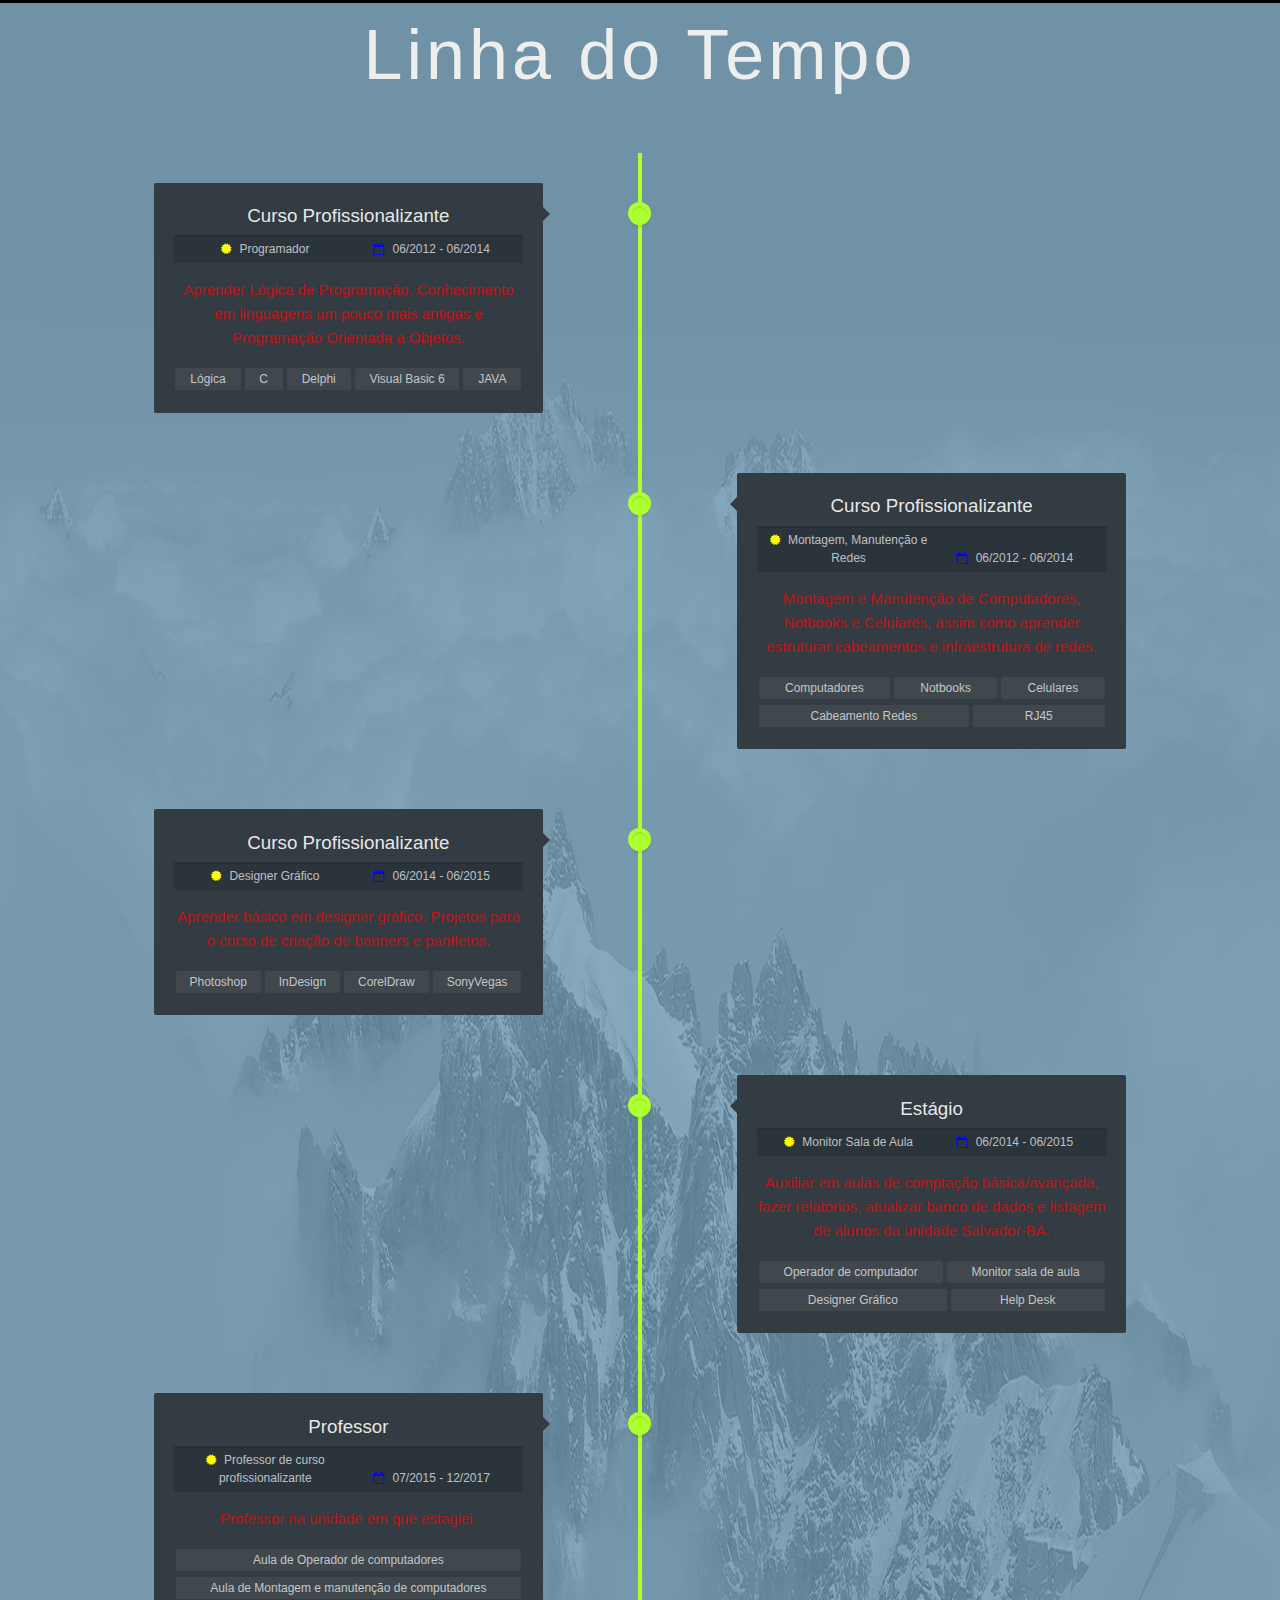
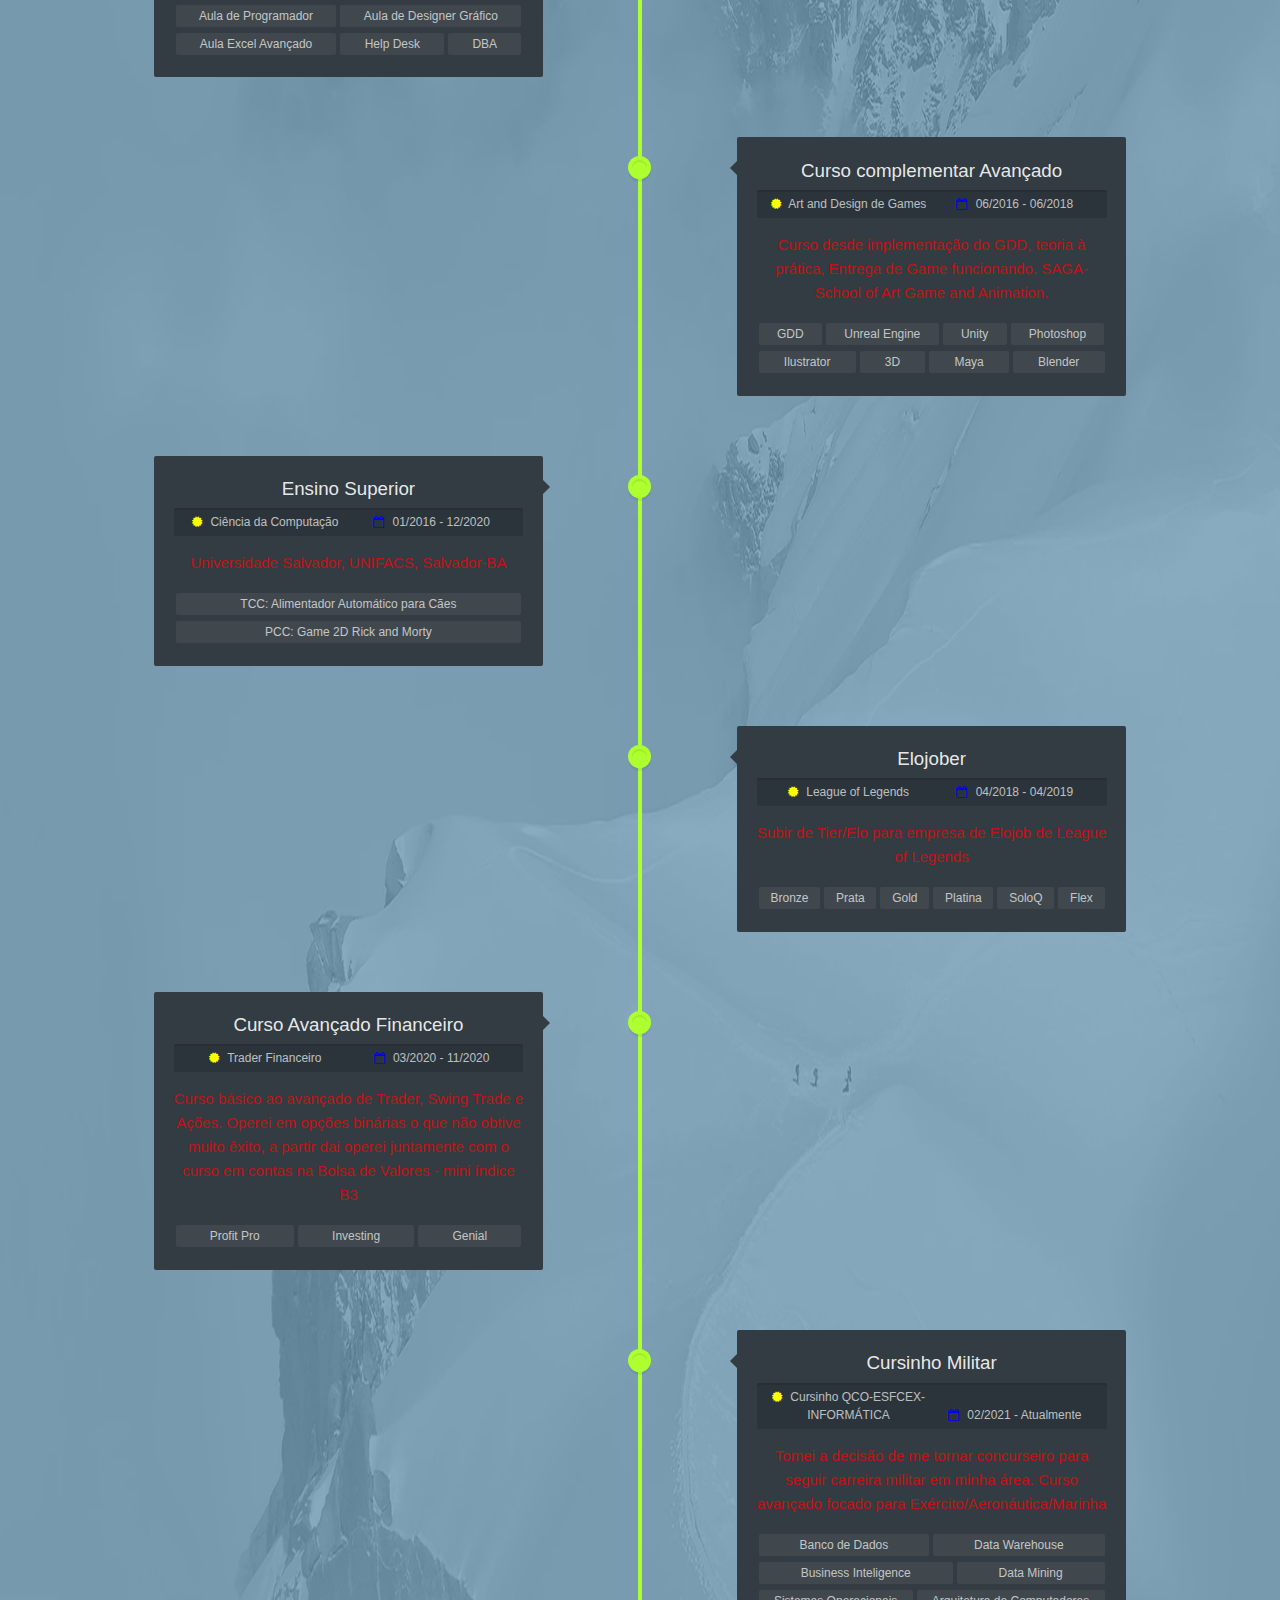
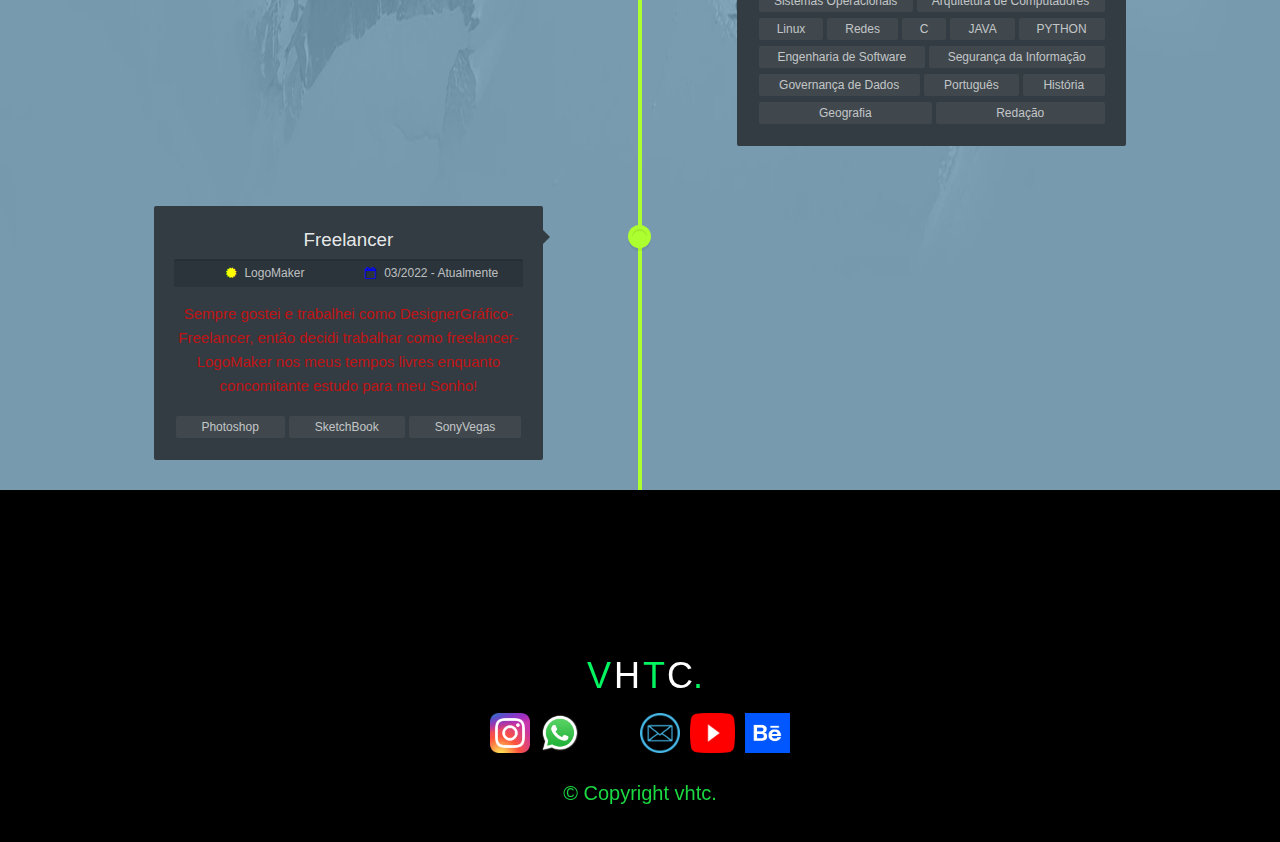
==== commit fdb3e3b5: "Update index.html" ====
--- a/index.html
+++ b/index.html
@@ -298,7 +298,7 @@
                   <li>Classificação OBJ: 382</li>
                   <li>Classificação Geral: 635</li>
                   <li>Vagas: 2.000</li>
-                  <li>Documentos: ?</li>
+                  <li>Documentos: ok</li>
                   <li>Exame de Saúde: ?</li>
                   <li>Taf: ?</li>
                   <li>Psicoteste: ?</li>
@@ -333,10 +333,10 @@
                   <li>Inscritos: 184</li>
                   <li>Classificação OBJ: 6</li>
                   <li>Classificação Geral: 6</li>
-                  <li>Vagas: 6</li>
+                  <li>Vagas: 7</li>
                   <li>Documentos: ok</li>
-                  <li>Exame de Saúde: ?</li>
-                  <li>Psicoteste: ?</li>
+                  <li>Exame de Saúde: ok</li>
+                  <li>Psicoteste: ok</li>
                   <li>Entrevista: ?</li>
                   <li>Taf: ?</li>
                   <li>Homologação: ?</li>
@@ -359,7 +359,7 @@
                   </span>
                   <span class="timeline-content-info-date2">
                     <i style="color: blue" class="fa fa-calendar-o" aria-hidden="true"></i>
-                    10 de Setembro de 2023
+                    2023
                   </span>
                   <span class="timeline-content-info-date2">
                     <i style="color: purple" class="fa fa-user" aria-hidden="true"></i>
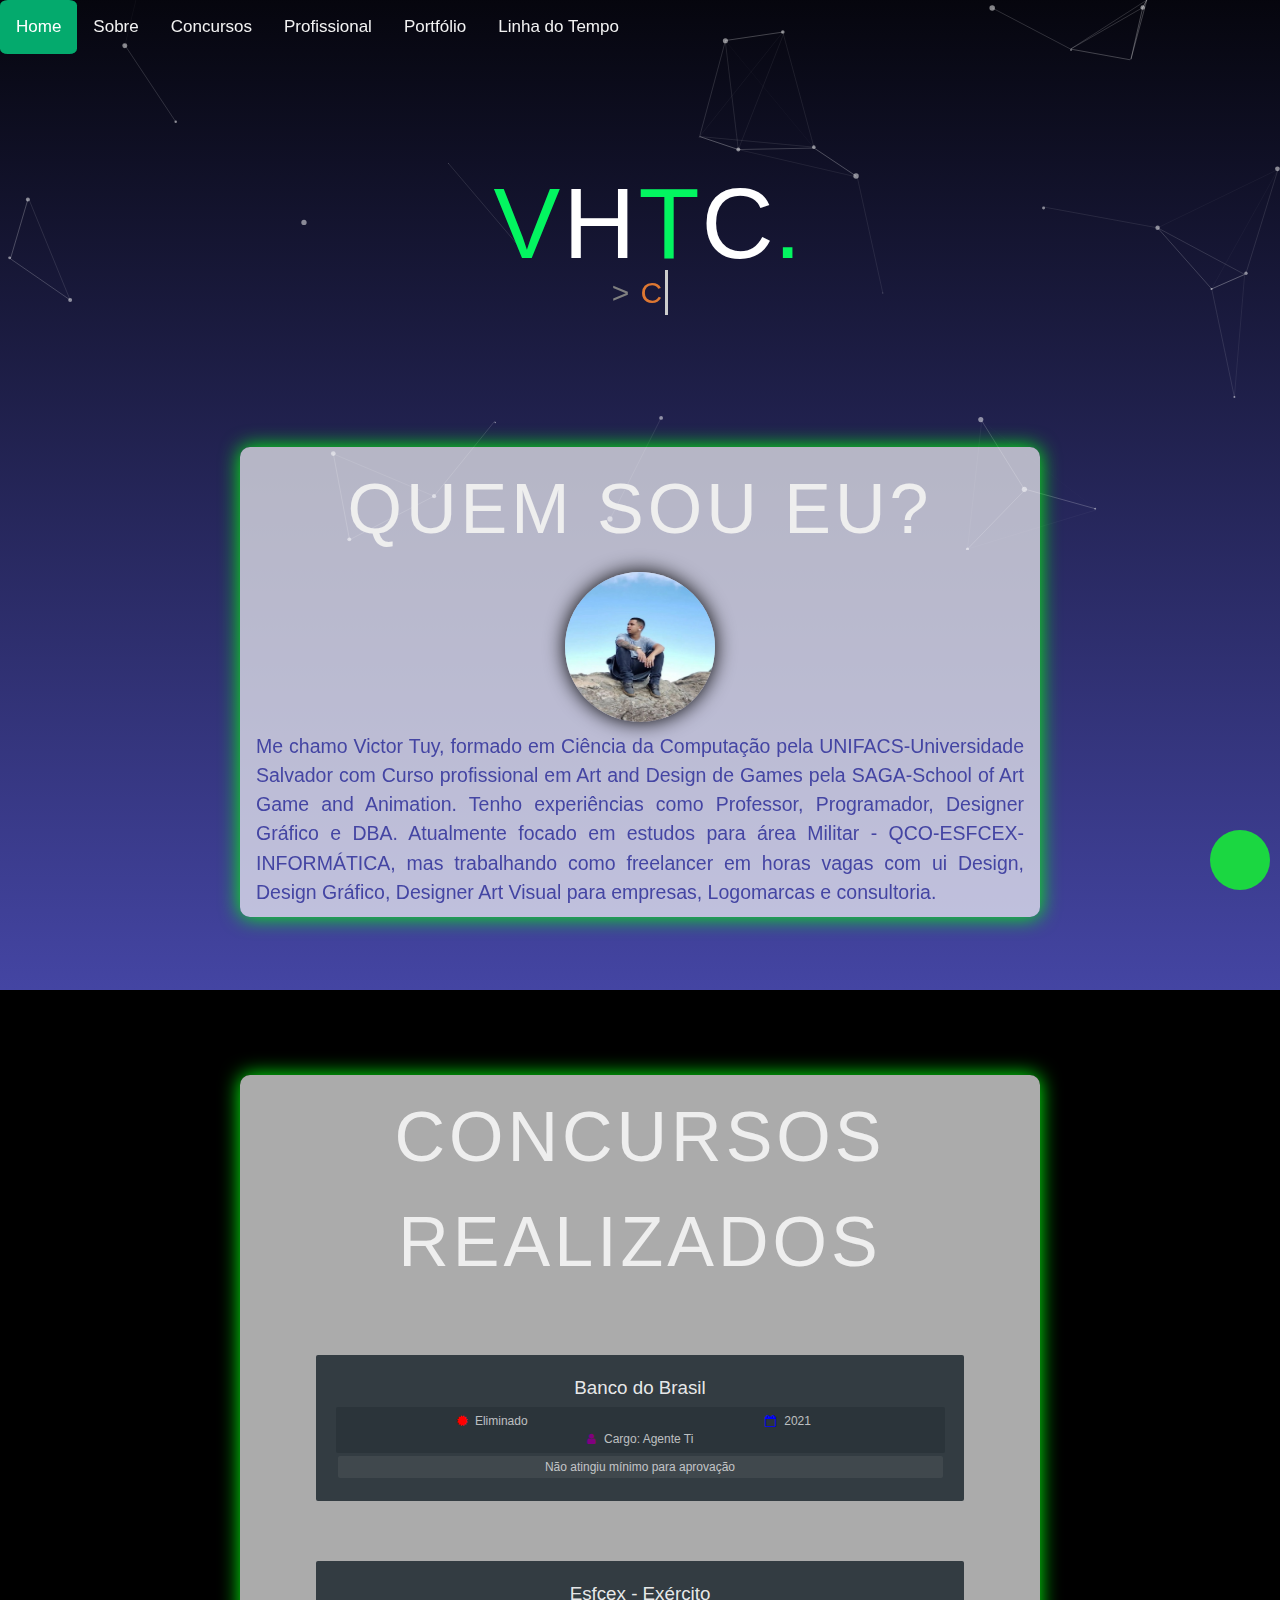
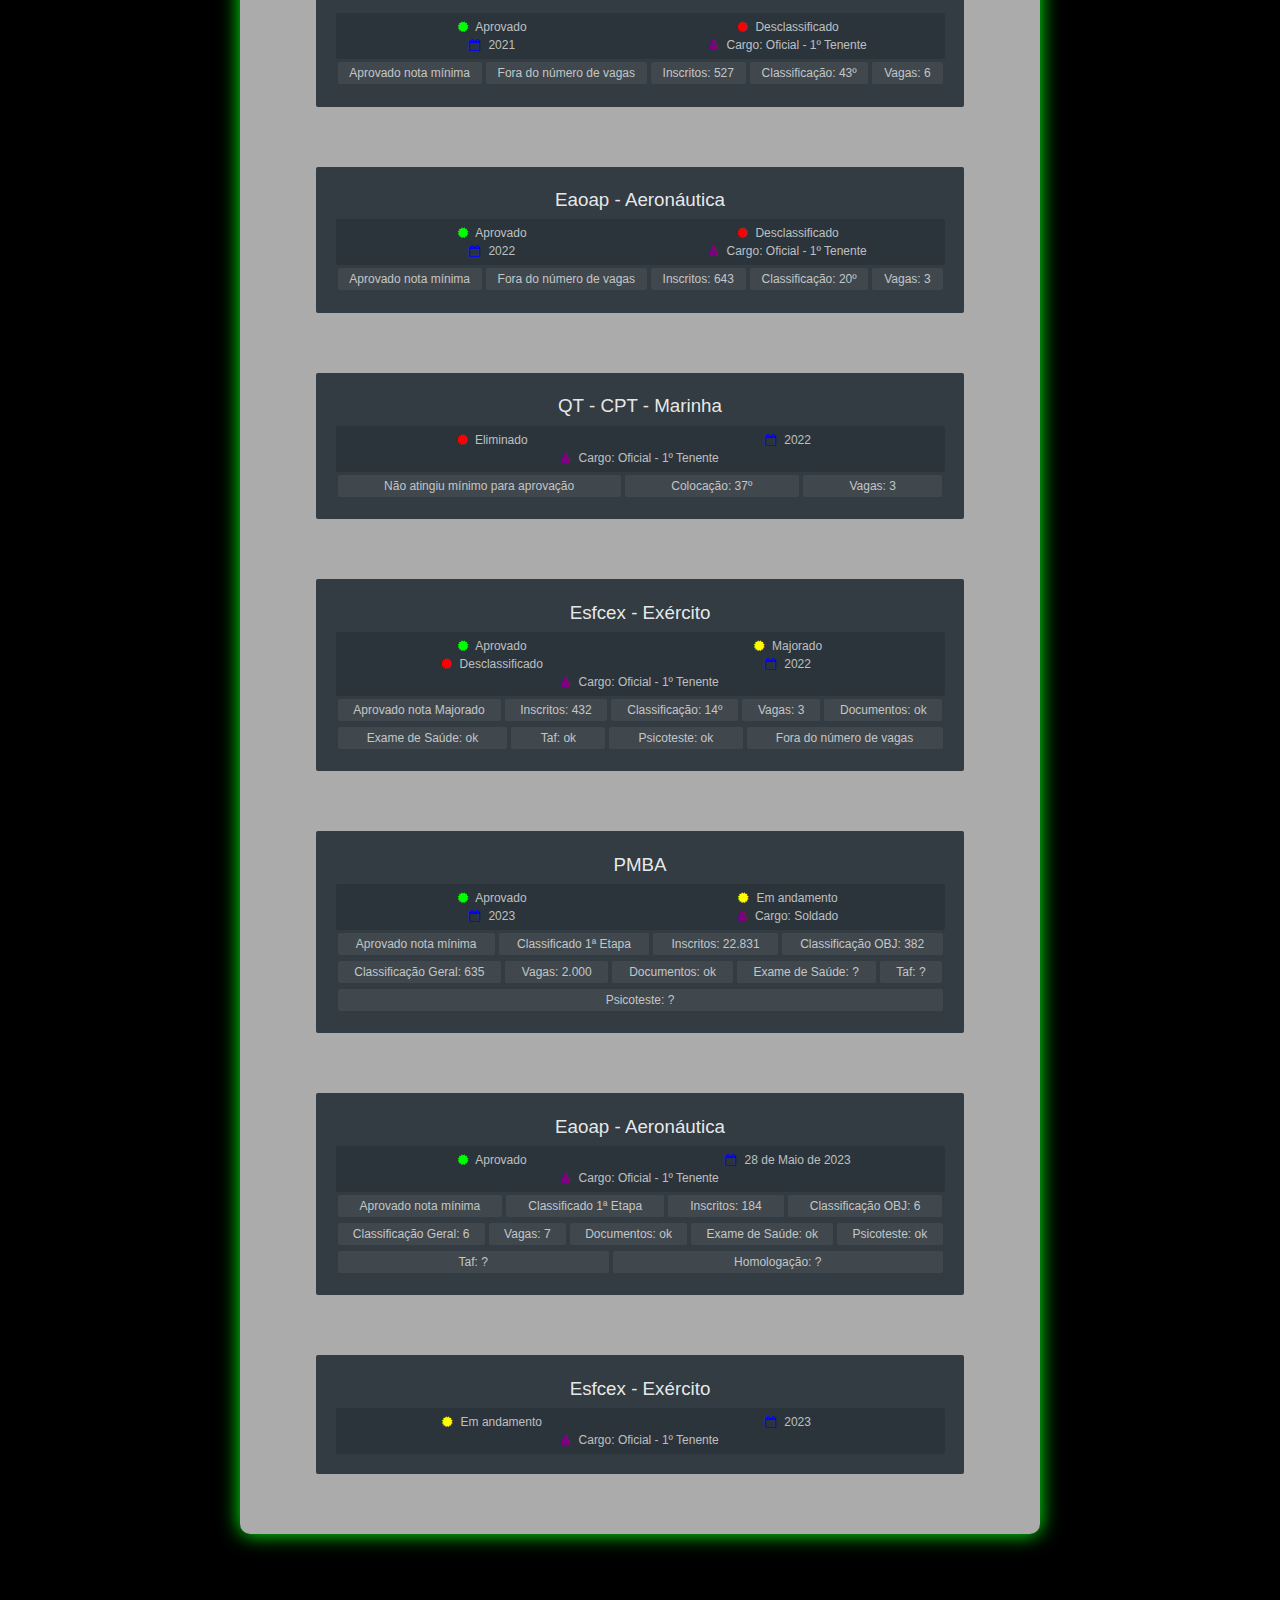
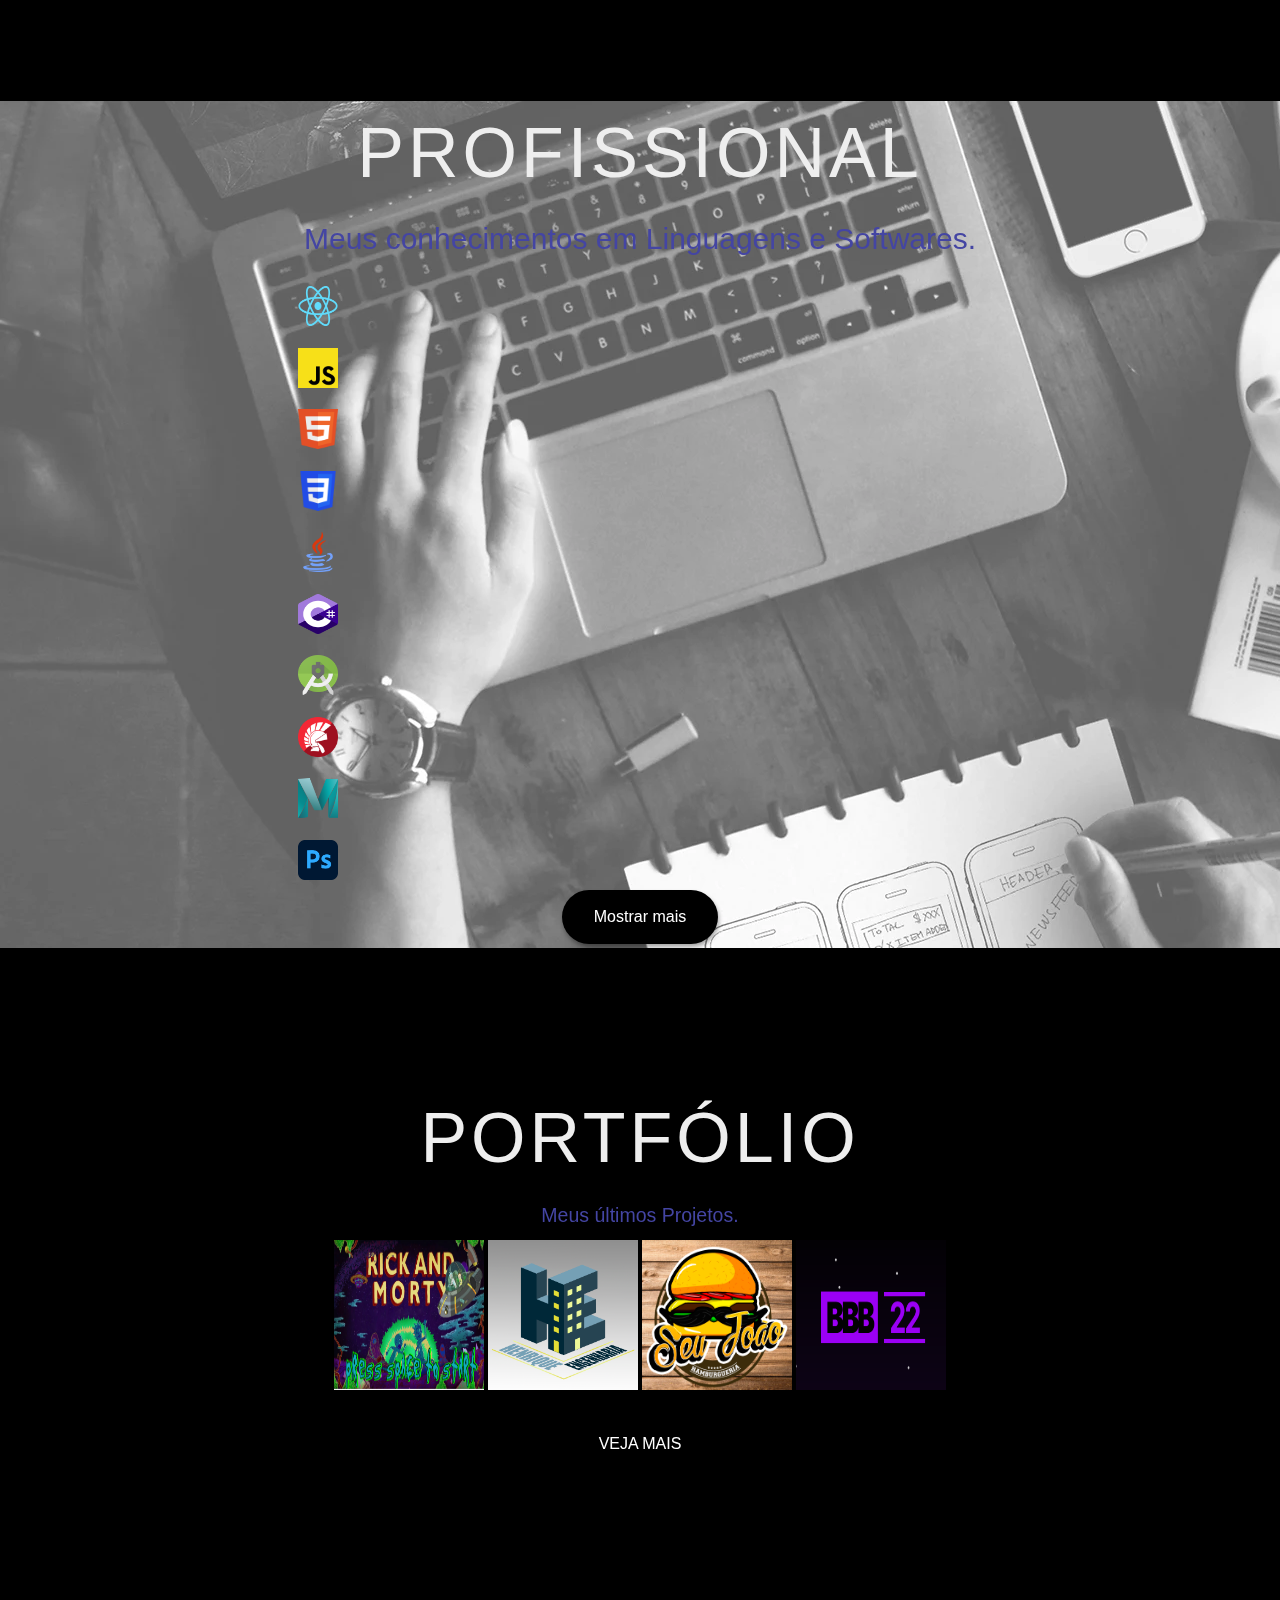
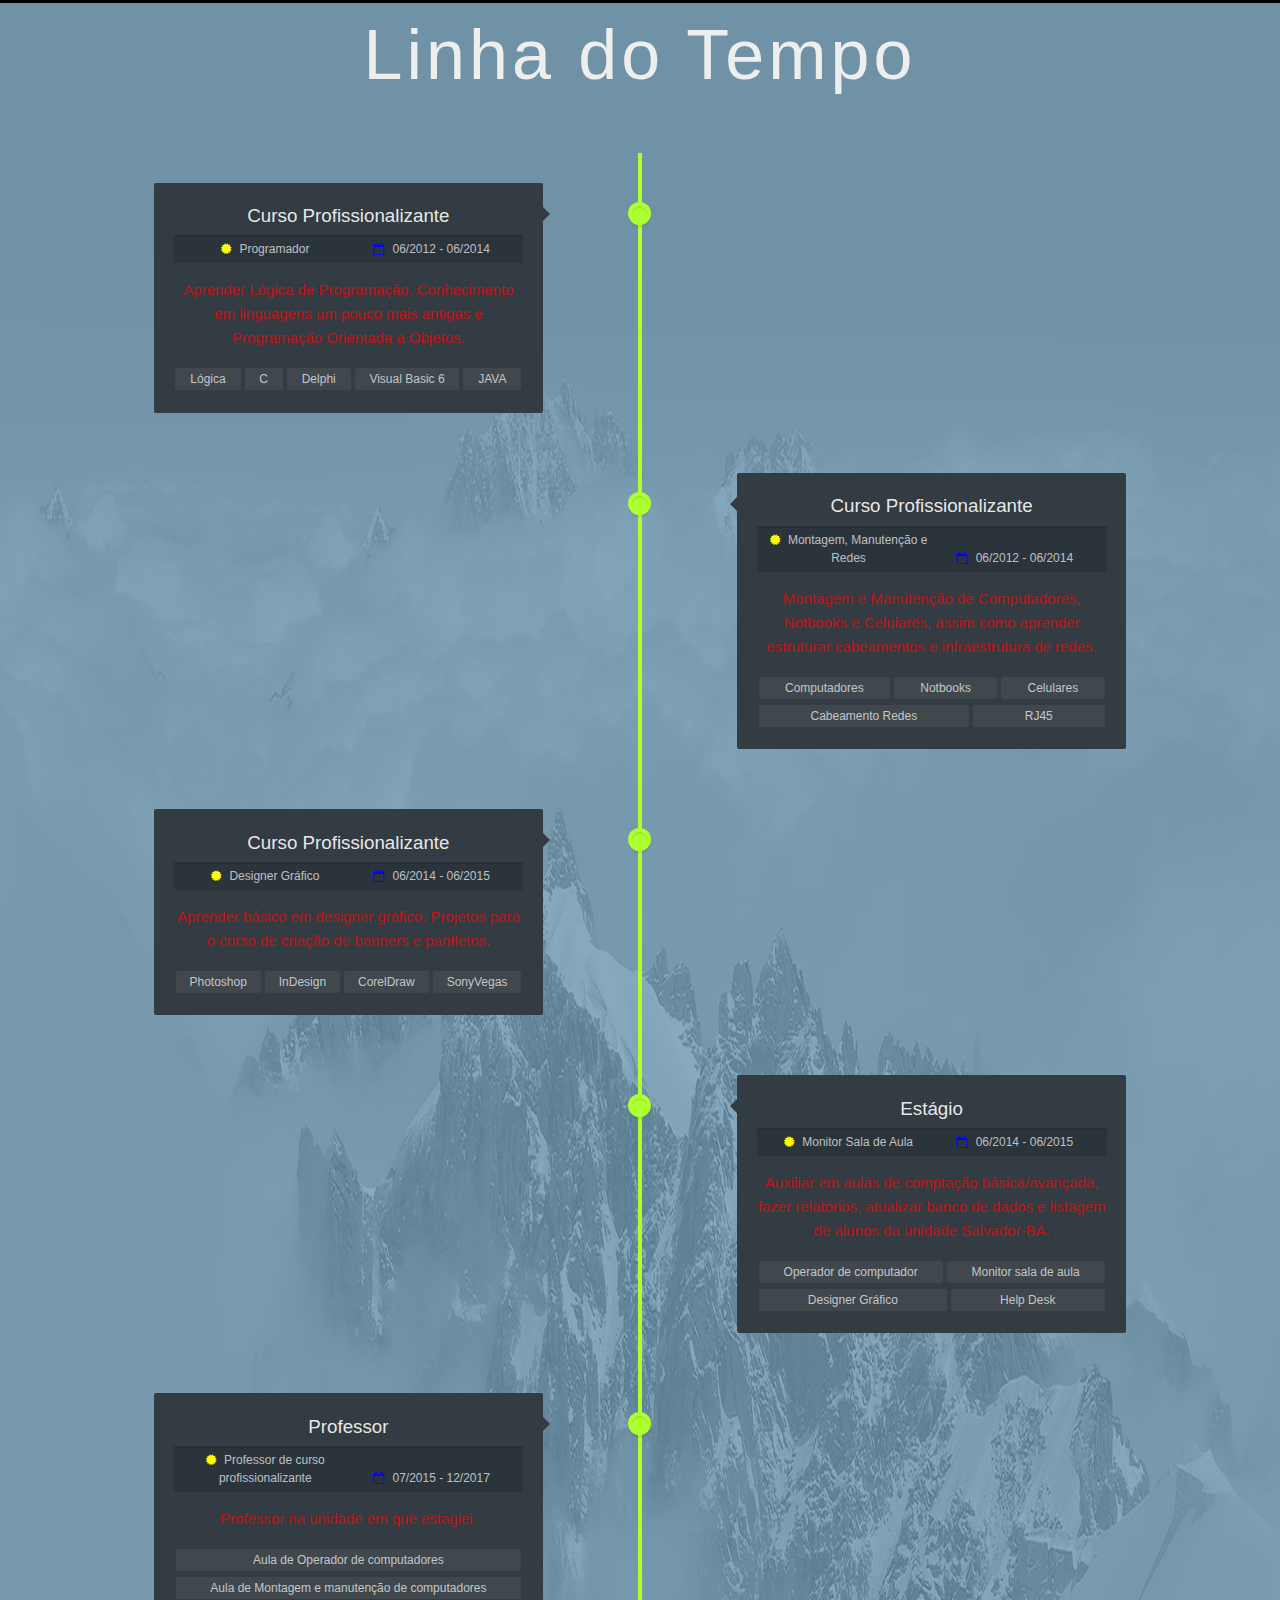
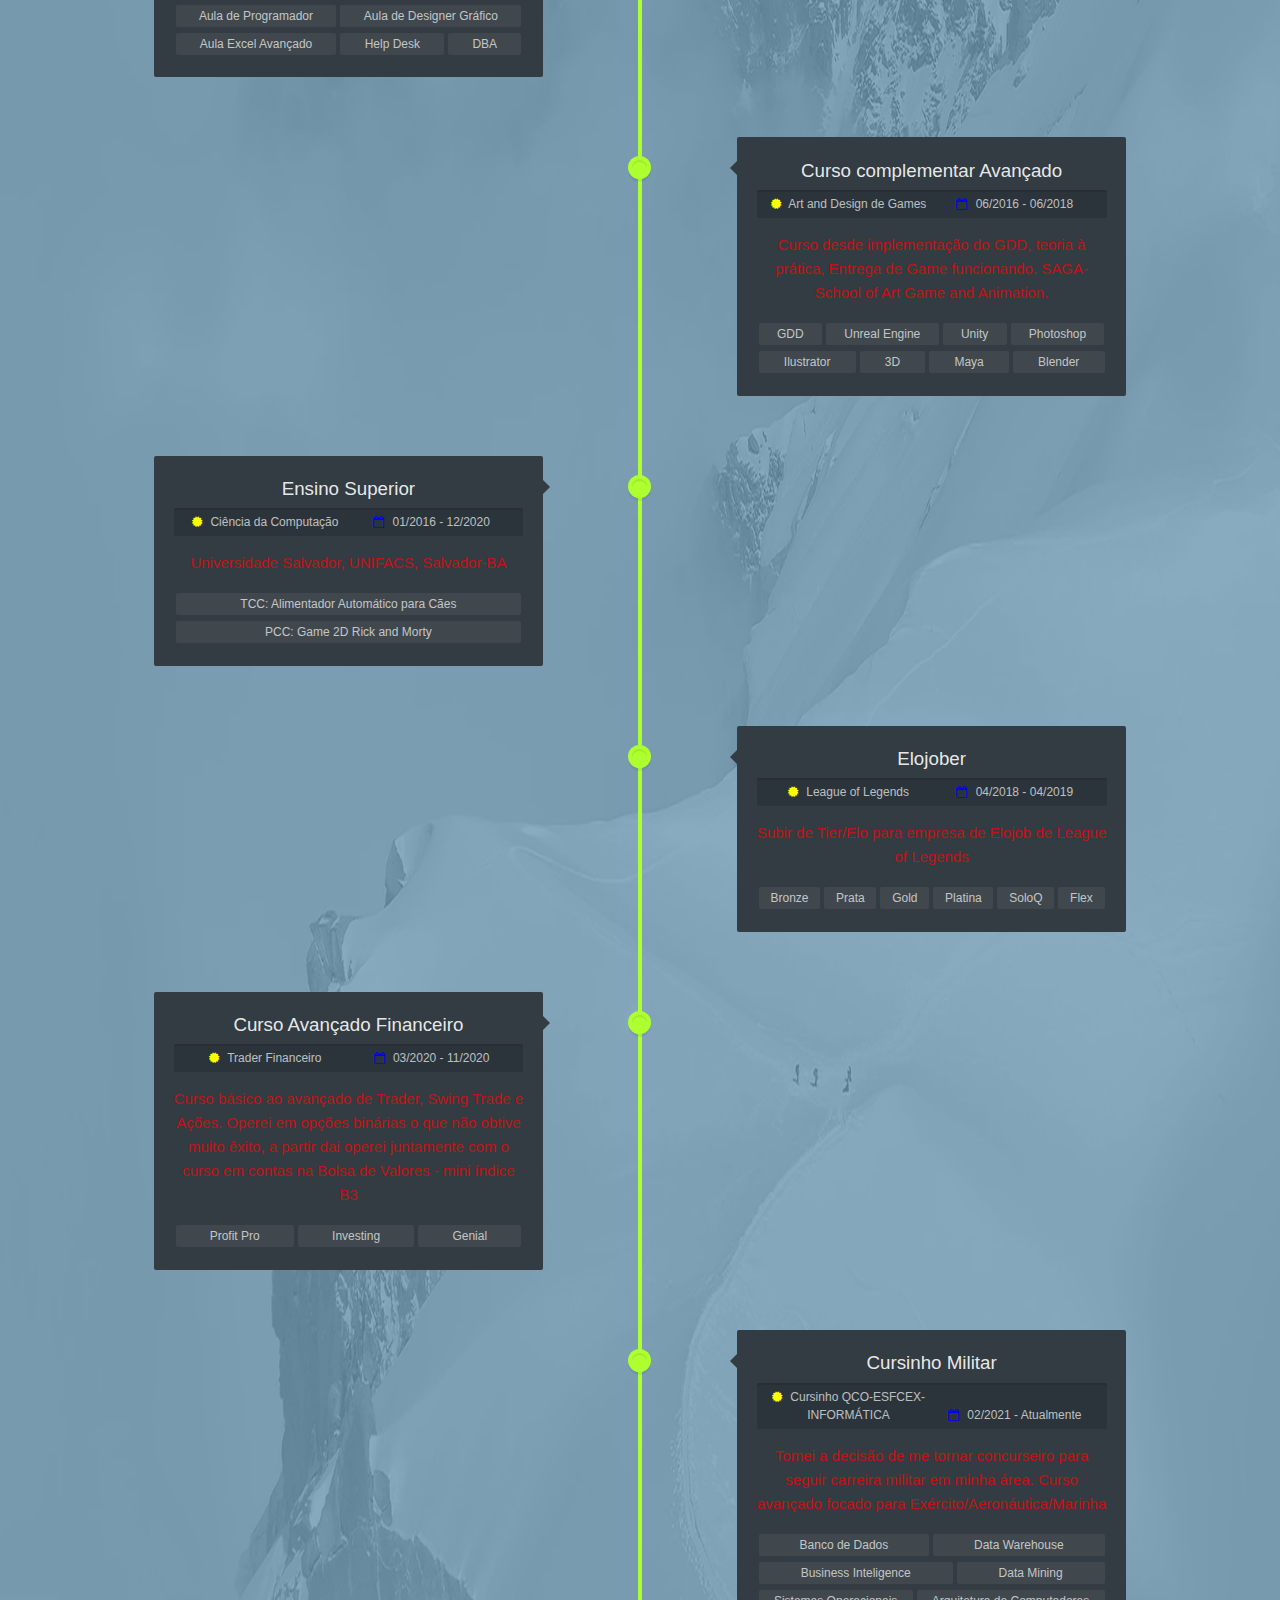
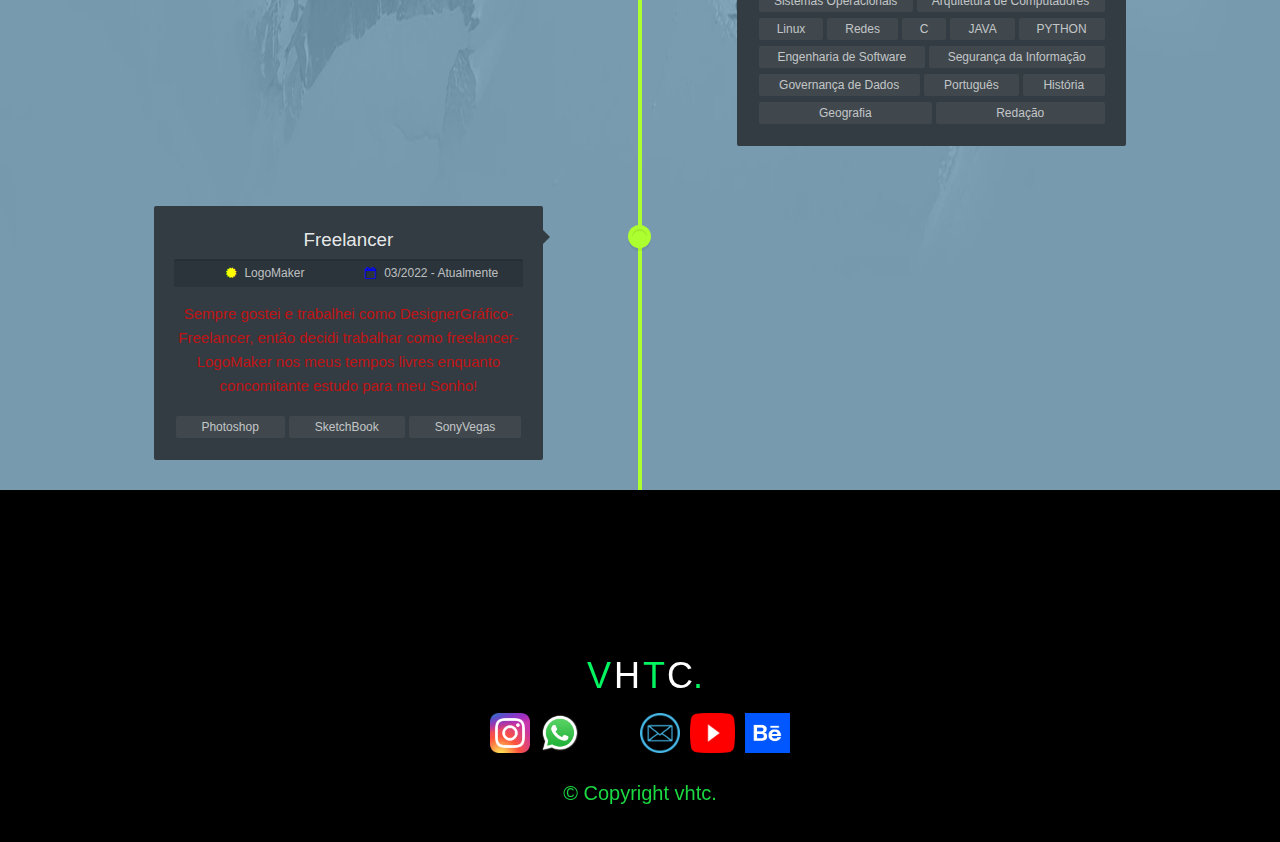
==== commit 87aa4cfe: "Update index.html" ====
--- a/index.html
+++ b/index.html
@@ -337,7 +337,6 @@
                   <li>Documentos: ok</li>
                   <li>Exame de Saúde: ok</li>
                   <li>Psicoteste: ok</li>
-                  <li>Entrevista: ?</li>
                   <li>Taf: ?</li>
                   <li>Homologação: ?</li>
                   
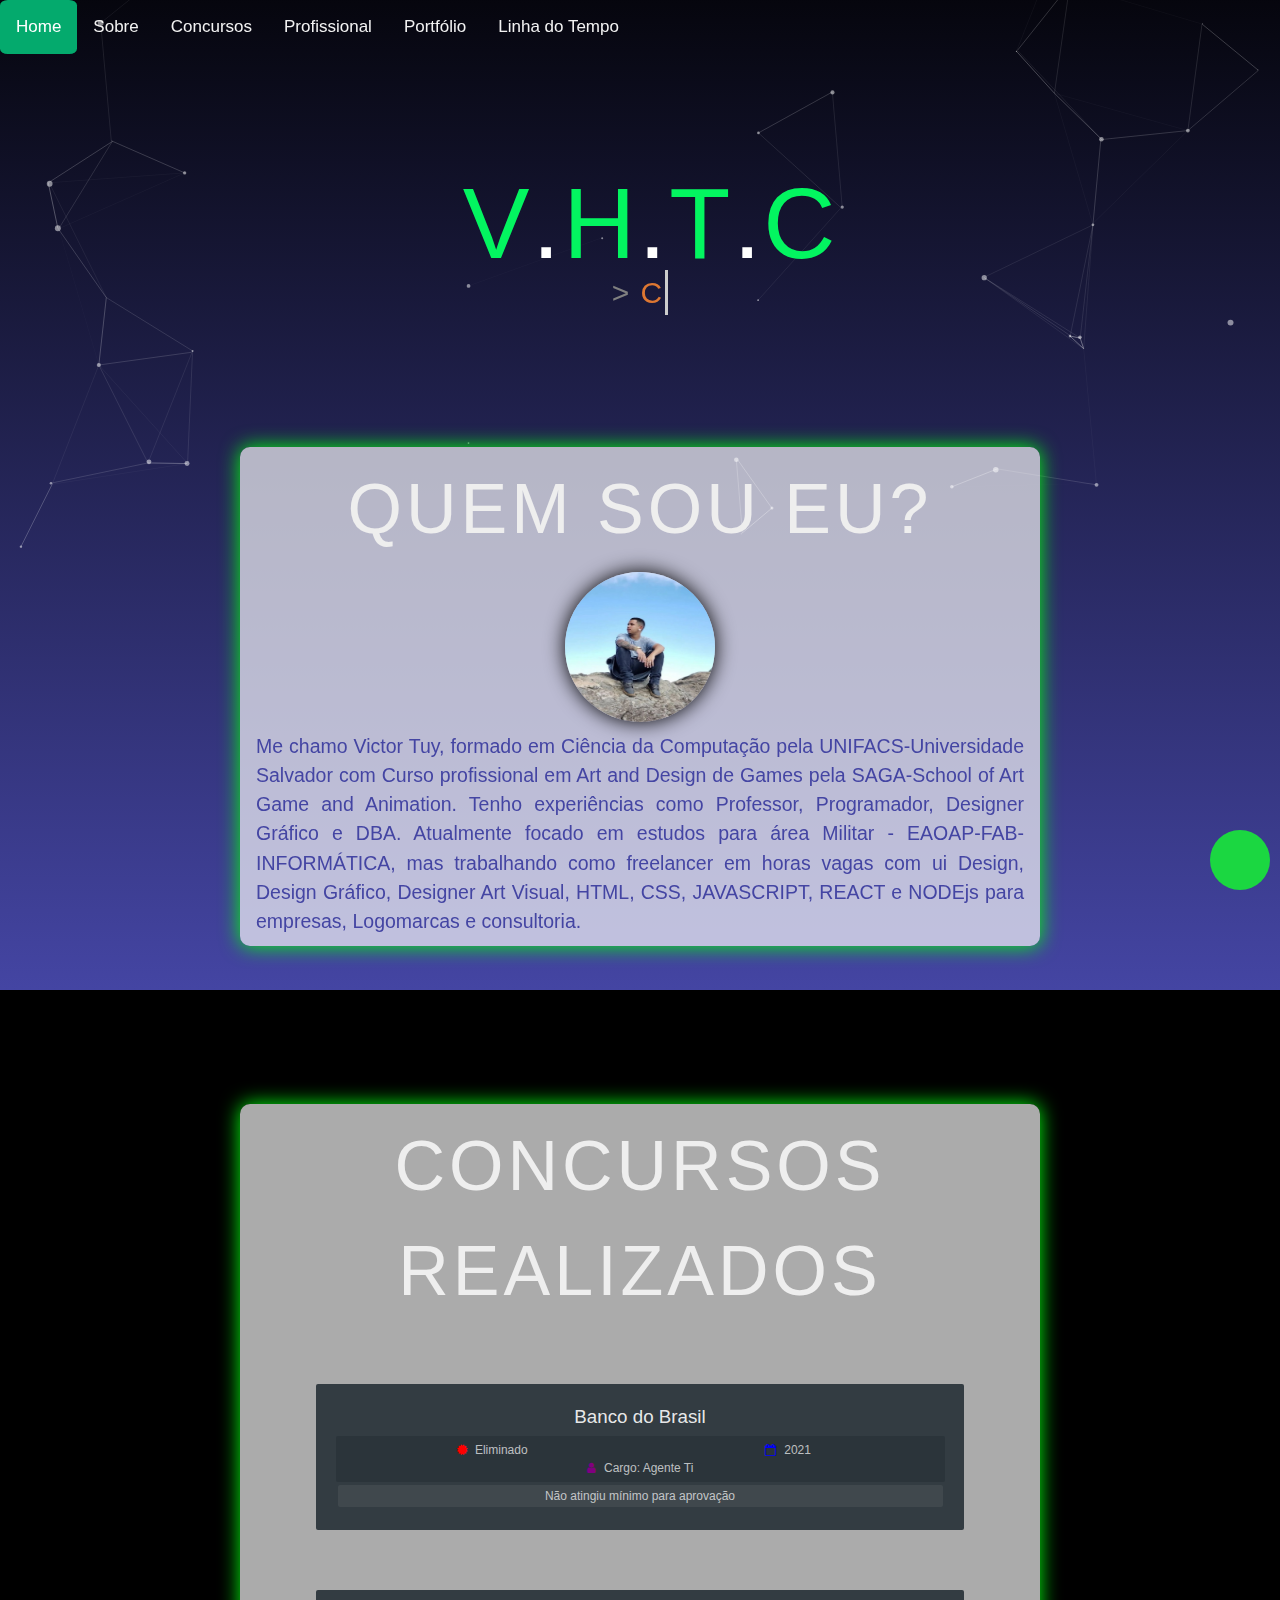
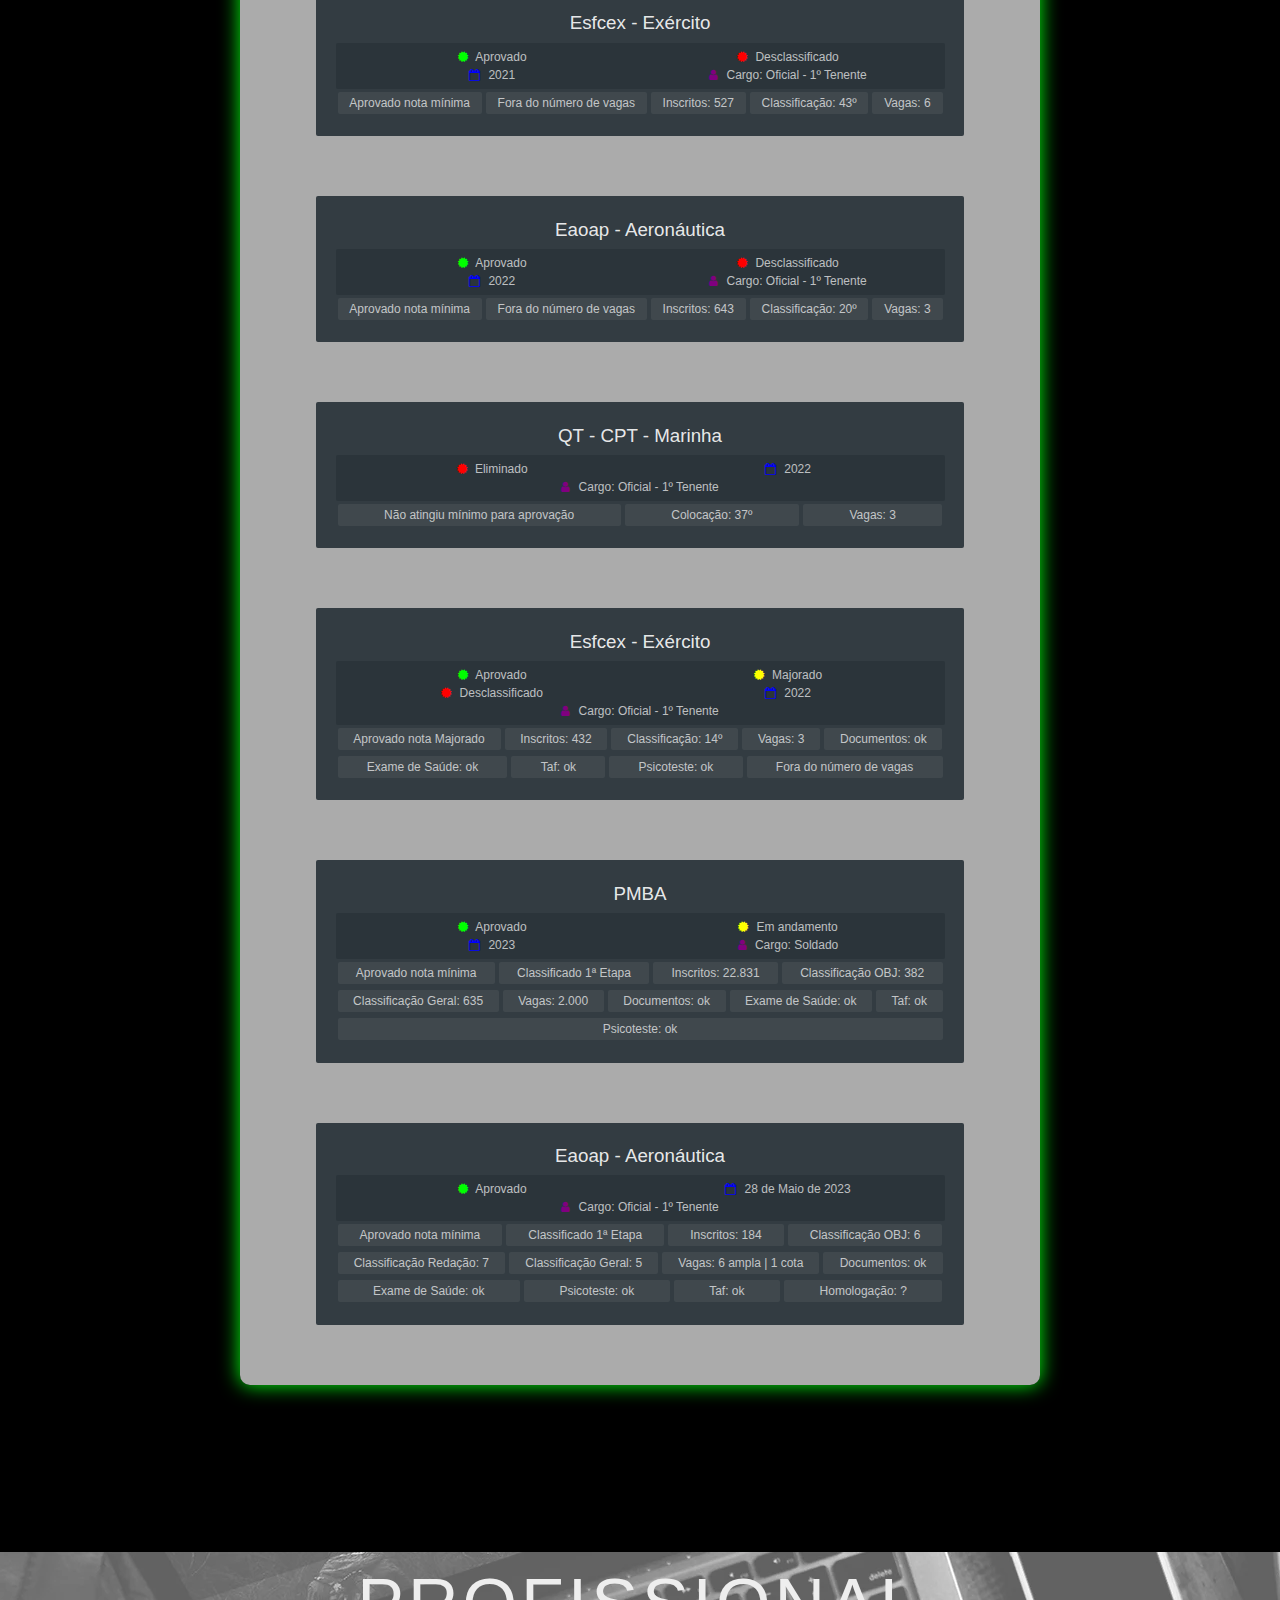
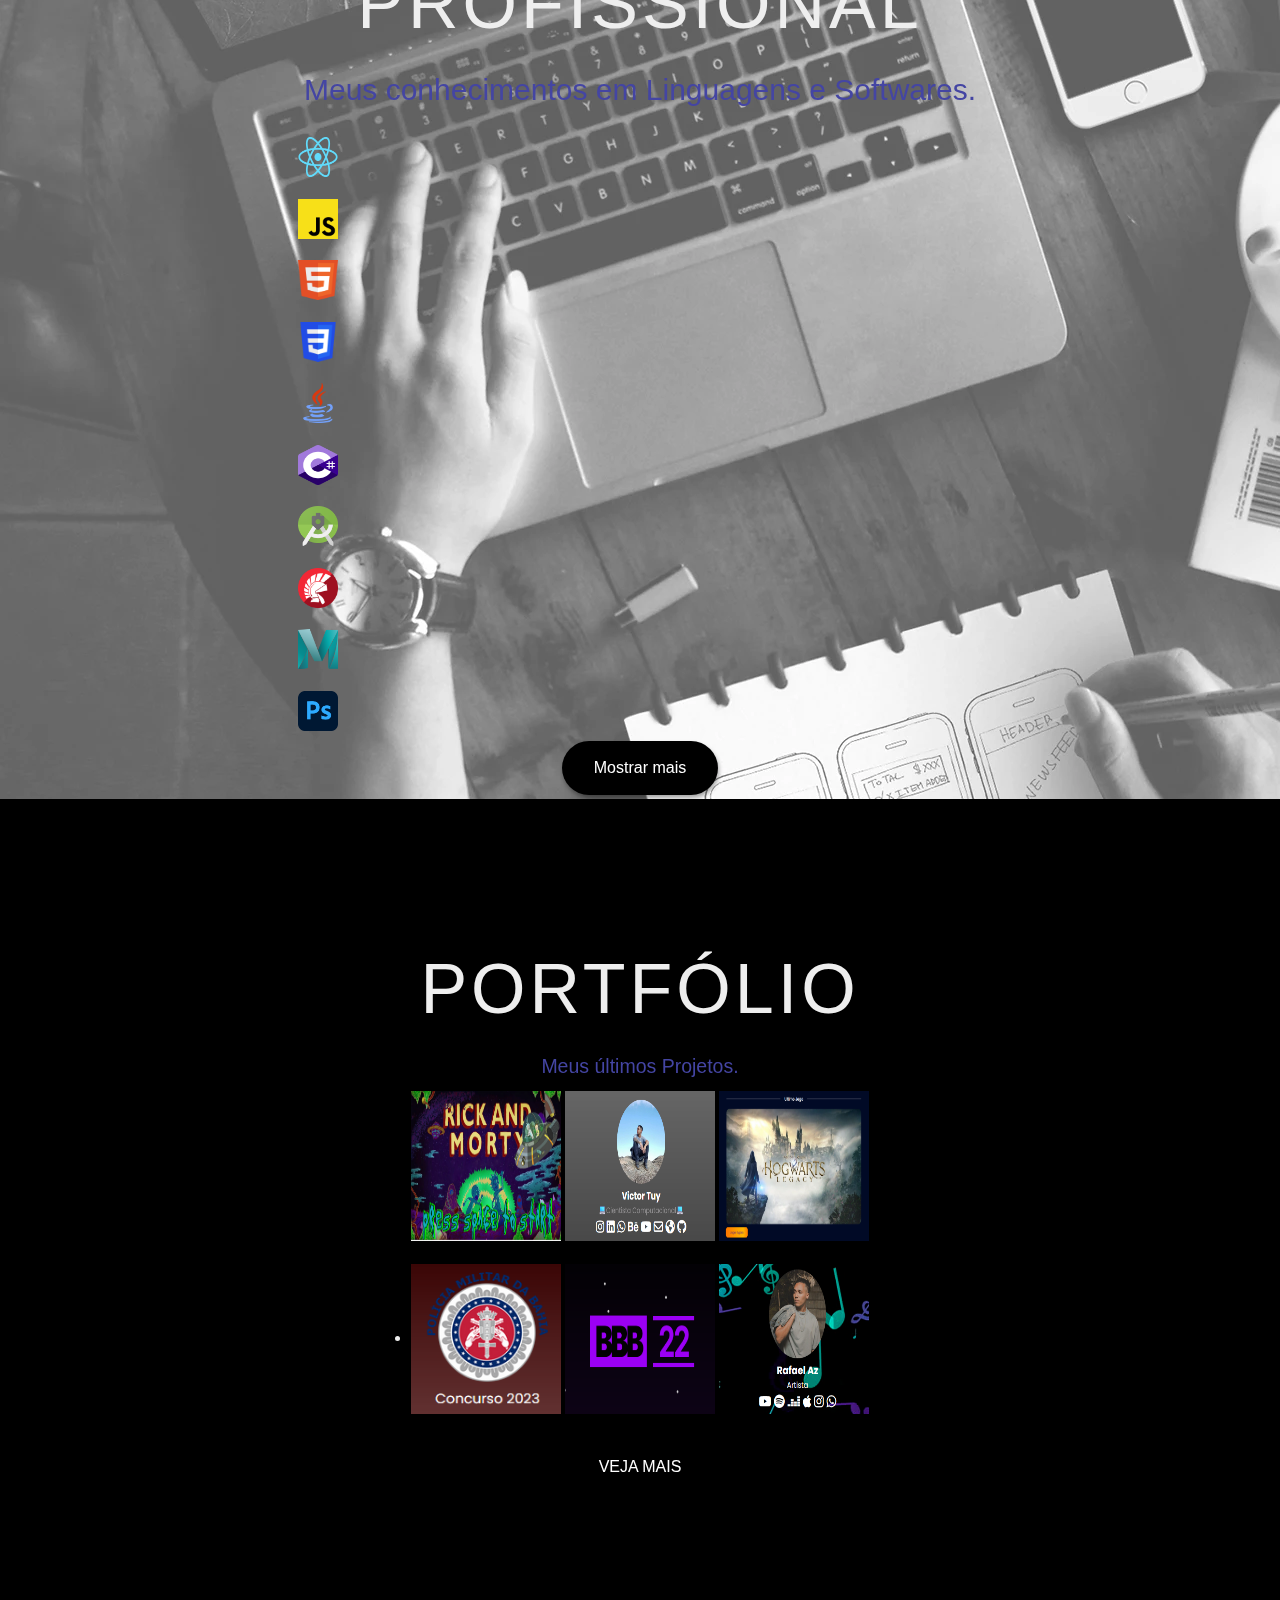
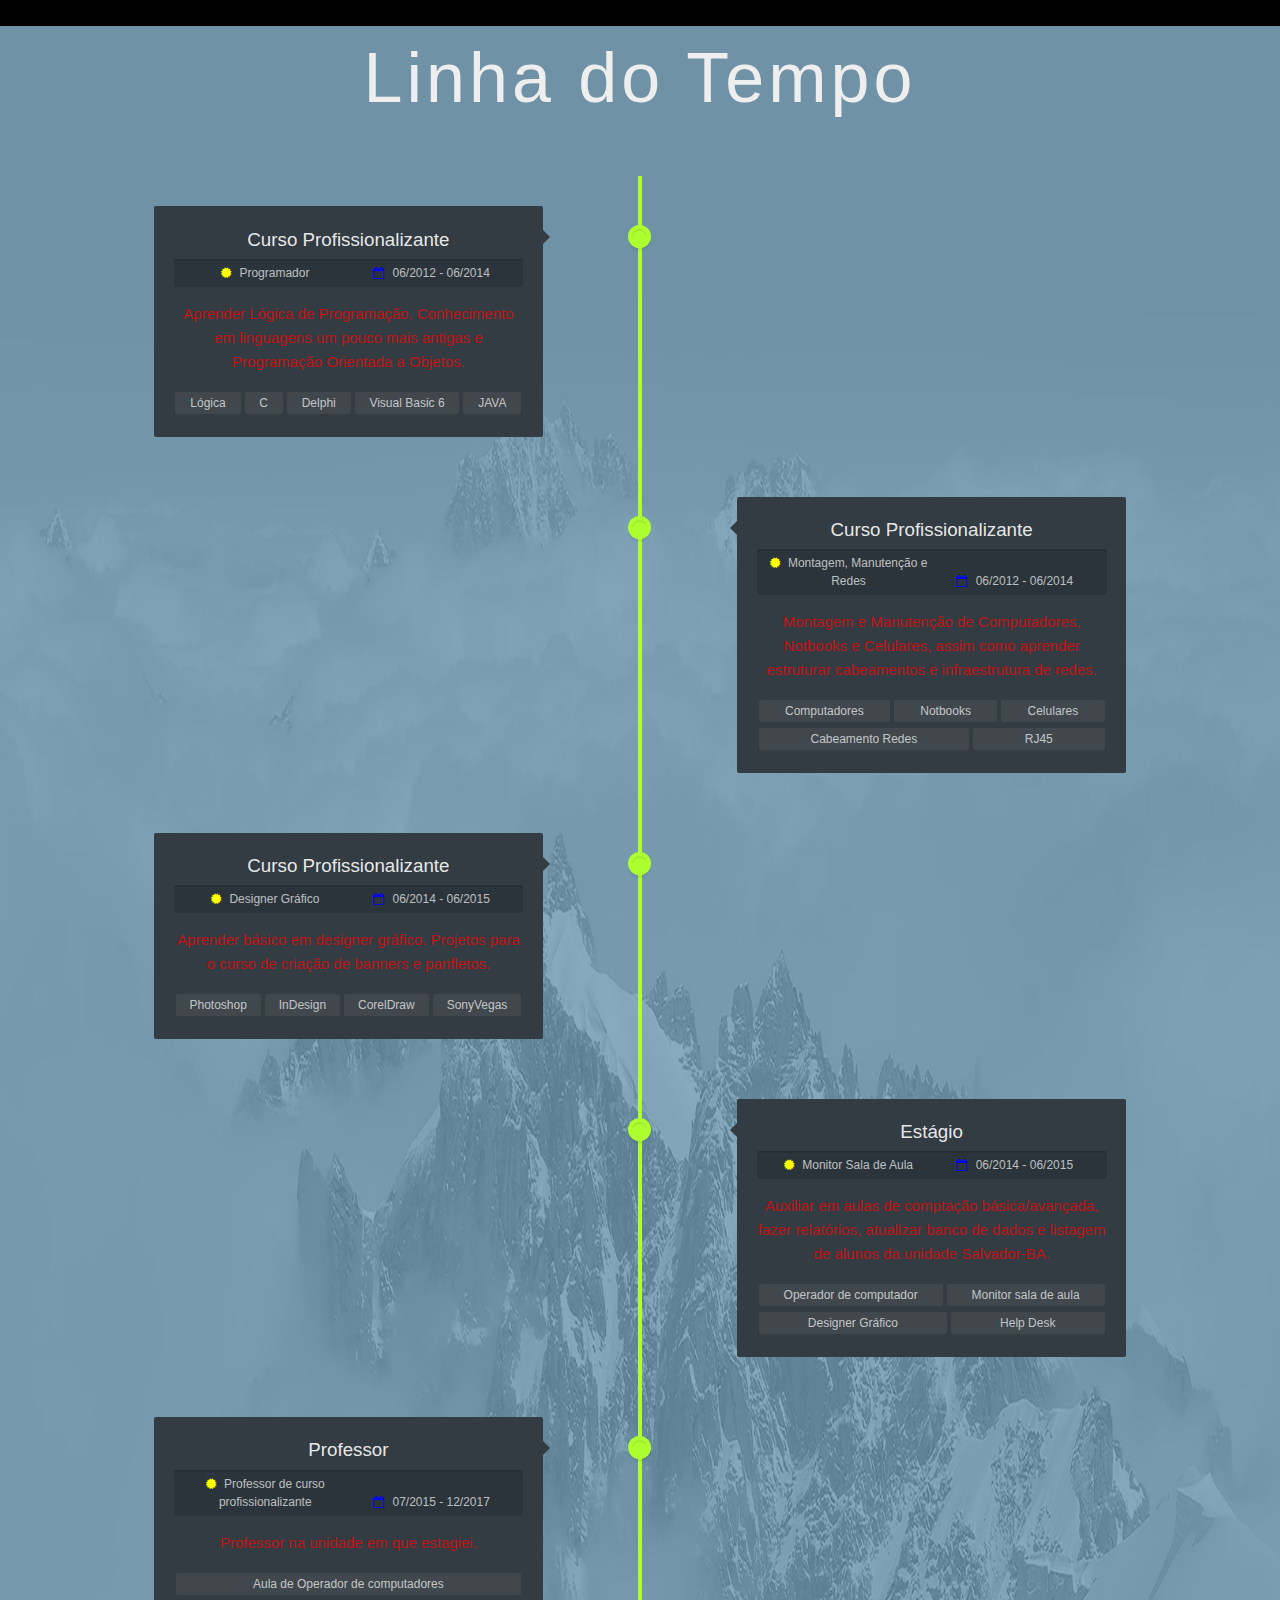
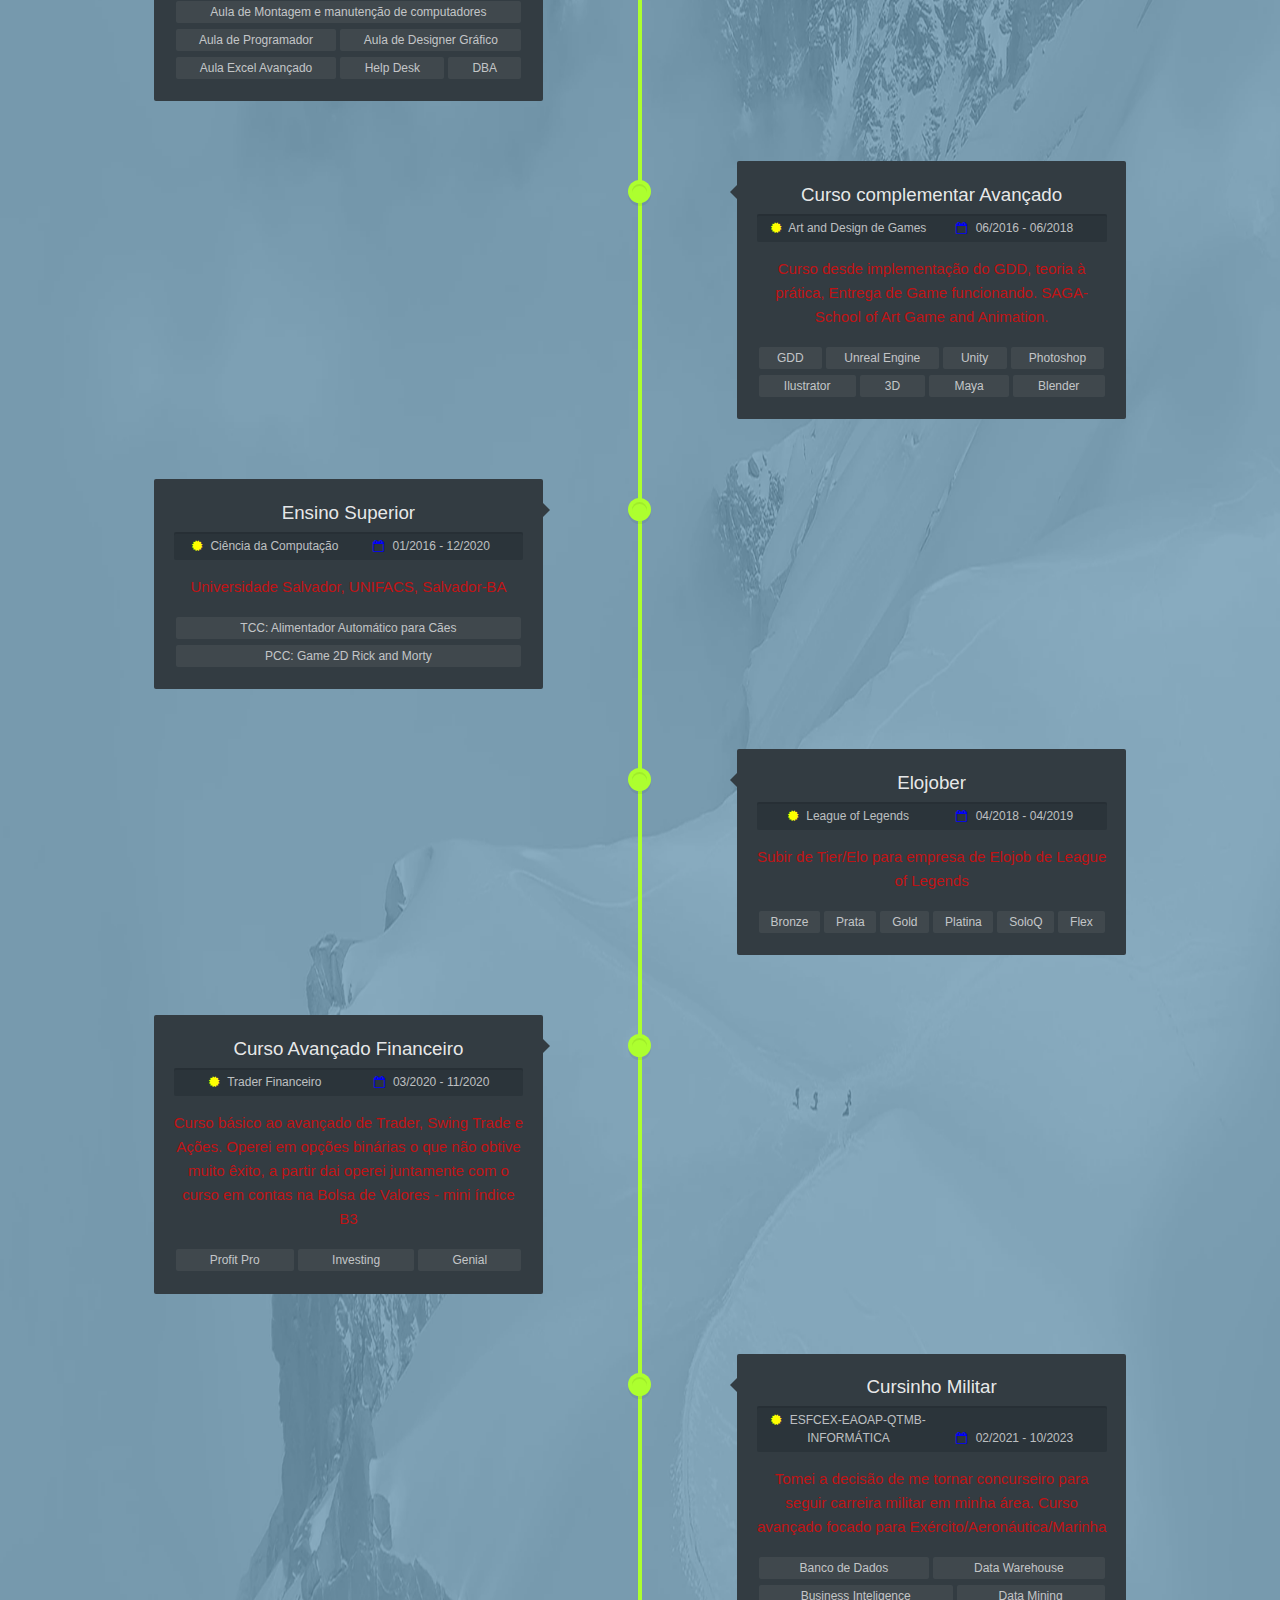
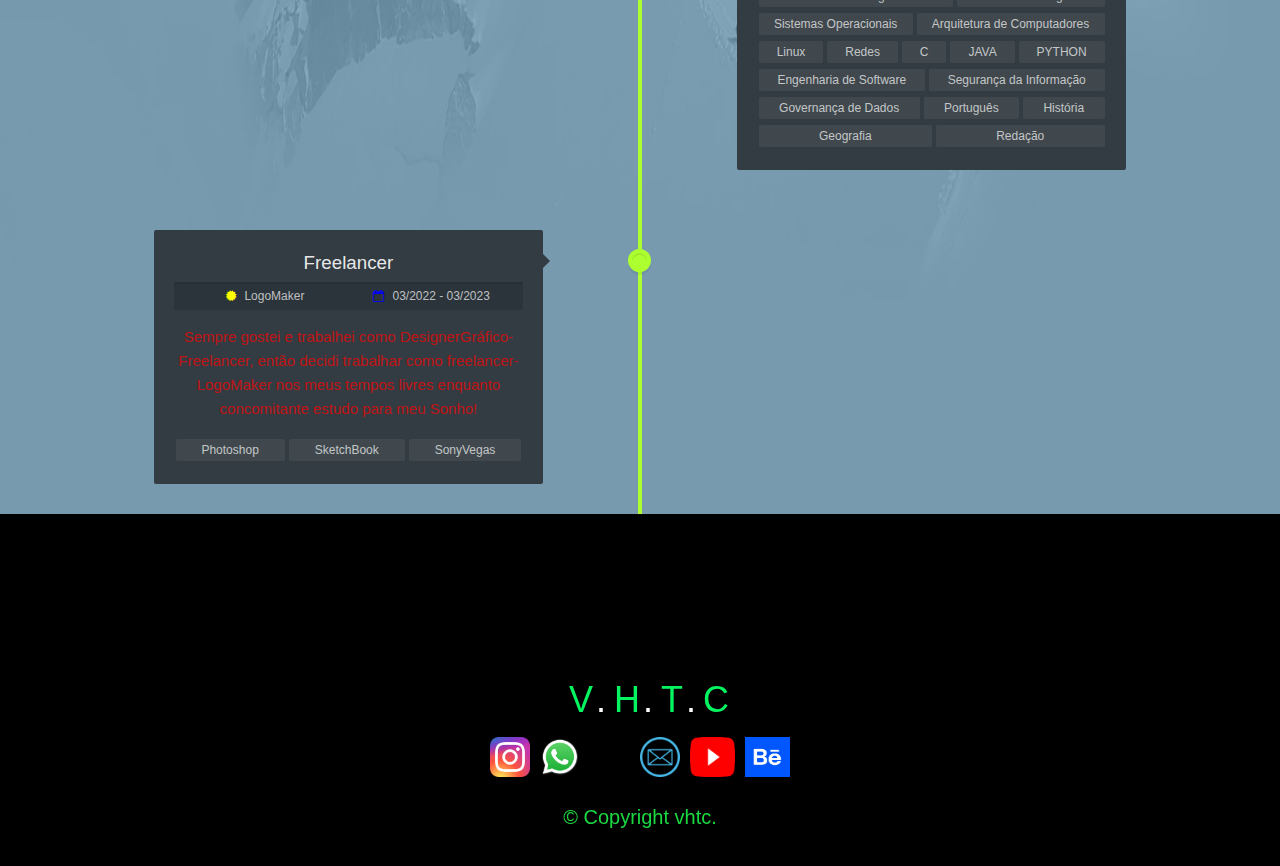
==== commit cf0e05e3: "Att Site" ====
--- a/index.html
+++ b/index.html
@@ -1,257 +1,264 @@
-<!DOCTYPE html> 
+<!DOCTYPE html>
 <html lang="pt">
-  <head>
-    <meta charset="UTF-8" />
-    <title>VHTC.</title>
-    <link href="styles.css" rel="stylesheet">
-    <script src="https://cdnjs.cloudflare.com/ajax/libs/gsap/3.2.6/gsap.min.js"></script>
-    <meta name="viewport" content="width=device-width, initial-scale=1.0">
-    <link rel="icon" type="image/png" sizes="32x32" href="favicon-32x32.png">
-    <link rel="icon" type="image/png" sizes="16x16" href="favicon-16x16.png">
-    <link rel="stylesheet" href="https://cdnjs.cloudflare.com/ajax/libs/font-awesome/4.7.0/css/font-awesome.min.css">
-  </head>
-  <body>
-    <!-- inicio background -->
-    <div class="titan-background">
-      <div id="header">
-        <div id="particles"></div>
-      </div>
-      <script src="Particles/js/particles.js"></script>
-      <script>
-        particlesJS("particles", {"particles":{"number":{"value":40,"density":{"enable":true,"value_area":800}},"color":{"value":"#ffffff"},"shape":{"type":"circle","stroke":{"width":0,"color":"#000000"},"polygon":{"nb_sides":5},"image":{"src":"img/github.svg","width":100,"height":100}},"opacity":{"value":0.5,"random":false,"anim":{"enable":false,"speed":1,"opacity_min":0.1,"sync":false}},"size":{"value":3,"random":true,"anim":{"enable":false,"speed":40,"size_min":0.1,"sync":false}},"line_linked":{"enable":true,"distance":150,"color":"#ffffff","opacity":0.4,"width":1},"move":{"enable":true,"speed":6,"direction":"none","random":false,"straight":false,"out_mode":"out","bounce":false,"attract":{"enable":false,"rotateX":600,"rotateY":1200}}},"interactivity":{"detect_on":"canvas","events":{"onhover":{"enable":true,"mode":"repulse"},"onclick":{"enable":true,"mode":"push"},"resize":true},"modes":{"grab":{"distance":400,"line_linked":{"opacity":1}},"bubble":{"distance":400,"size":40,"duration":2,"opacity":8,"speed":3},"repulse":{"distance":200,"duration":0.4},"push":{"particles_nb":4},"remove":{"particles_nb":2}}},"retina_detect":true});
-      </script>
+
+<head>
+  <meta charset="UTF-8" />
+  <title>VHTC.</title>
+  <link href="styles.css" rel="stylesheet">
+  <script src="https://cdnjs.cloudflare.com/ajax/libs/gsap/3.2.6/gsap.min.js"></script>
+  <meta name="viewport" content="width=device-width, initial-scale=1.0">
+  <link rel="icon" type="image/png" sizes="32x32" href="favicon-32x32.png">
+  <link rel="icon" type="image/png" sizes="16x16" href="favicon-16x16.png">
+  <link rel="stylesheet" href="https://cdnjs.cloudflare.com/ajax/libs/font-awesome/4.7.0/css/font-awesome.min.css">
+</head>
+
+<body>
+  <!-- inicio background -->
+  <div class="titan-background">
+    <div id="header">
+      <div id="particles"></div>
     </div>
-    <!-- fim background -->
-    
-    <!-- inicio navbartop -->
-    <div class="marvellous-container-top">  
-        <link href="navbar.css" rel="stylesheet">
-        <div class="topnav" id="myTopnav">
-          <a style="border-radius: 10%;" href="#home" onclick="home()" class="active">Home</a>
-          <a style="border-radius: 10%;" href="#quemsoueu" onclick="sobre()">Sobre</a>
-          <a style="border-radius: 10%;" href="#concurso" onclick="Concurso()">Concursos</a>
-          <a style="border-radius: 10%;" href="#h3_vhtc" onclick="softwares()">Profissional</a>
-          <a style="border-radius: 10%;" href="#portfolio"onclick="portfolio()">Portfólio</a>
-          <a style="border-radius: 10%;" href="#linhadotempo" onclick="linhadotempo()">Linha do Tempo</a>
-          <a href="javascript:void(0);" class="icon" onclick="myFunction()">
-            <i class="fa fa-bars"></i>
-          </a>
-        </div>
-        <script src="/JS/navbar.js"></script>
+    <script src="Particles/js/particles.js"></script>
+    <script>
+      particlesJSvhtc();
+    </script>
+  </div>
+  <!-- fim background -->
+
+  <!-- inicio navbartop -->
+  <div class="marvellous-container-top">
+    <link href="navbar.css" rel="stylesheet">
+    <div class="topnav" id="myTopnav">
+      <a style="border-radius: 10%;" href="#home" onclick="home()" class="active">Home</a>
+      <a style="border-radius: 10%;" href="#quemsoueu" onclick="sobre()">Sobre</a>
+      <a style="border-radius: 10%;" href="#concurso" onclick="Concurso()">Concursos</a>
+      <a style="border-radius: 10%;" href="#h3_vhtc" onclick="softwares()">Profissional</a>
+      <a style="border-radius: 10%;" href="#portfolio" onclick="portfolio()">Portfólio</a>
+      <a style="border-radius: 10%;" href="#linhadotempo" onclick="linhadotempo()">Linha do Tempo</a>
+      <a href="javascript:void(0);" class="icon" onclick="myFunction()">
+        <i class="fa fa-bars"></i>
+      </a>
     </div>
-    <!-- fim navbartop -->
-
-    <!-- inicio marvellous container -->
-    <div class="marvellous-container">
-      <div  class="header">
-        <div class="topmenu">
-          <h1> 
-            <span style="font-size: 100px;" class="title-logo-vhtc-verde">V</span>
-            <span style="font-size: 100px;" class="title-logo-vhtc-branco">H</span>
-            <span style="font-size: 100px;" class="title-logo-vhtc-verde">T</span>
-            <span style="font-size: 100px;" class="title-logo-vhtc-branco-c">C</span>
-            <span style="font-size: 100px;" class="title-logo-vhtc-verde">.</span>
-          </h1>
-        </div>
-      </div>
-      <!-- inicio digitando -->
-      <div class="container">
-        <p><span  class="programseta">> </span><span class="typed-text"></span><span class="cursor">&nbsp;</span></p>
-        <br/>
-        <br/>
-      </div>
-      <script src="/JS/digitando.js"></script>
-      <!-- fim digitando -->
-    </div> 
-    <!-- fim marvellous container -->  
-
-    <!-- inicio quem sou eu -->
-    <div class="marvellous-container2">
-      <!-- sobre mim -->
-      <div id="quemsoueu" class="sobremim">
-        <div style="margin: auto;">    
-          <h3   class="h3_vhtc">QUEM SOU EU?</h3>
-          <img class="fotovhtc" src="redes_sociais/fotovhtc.jpg">
-          <h2 style="font-size: 130%; text-align: justify; margin-right: 2%; margin-left: 2%;" class="h2_vhtc">Me chamo Victor Tuy, formado em Ciência da Computação pela UNIFACS-Universidade Salvador com Curso profissional em Art and Design de Games pela SAGA-School of Art Game and Animation. Tenho experiências como Professor, Programador, Designer Gráfico e DBA. Atualmente focado em estudos para área Militar - QCO-ESFCEX-INFORMÁTICA, mas trabalhando como freelancer em horas vagas com ui Design, Design Gráfico, Designer Art Visual para empresas, Logomarcas e consultoria.</h2>
-        </div>   
-      </div>
-      <!-- sobre mim -->
-      <br/>
-      <br/>
-      <br/>
-      <br/>
-      <br/>
-      <br/>
-      <br/>
+    <script src="/JS/navbar.js"></script>
+  </div>
+  <!-- fim navbartop -->
+
+  <!-- inicio marvellous container -->
+  <div class="marvellous-container">
+    <div class="header">
+      <div class="topmenu">
+        <h1>
+          <span style="font-size: 100px;" class="title-logo-vhtc-verde">V</span>
+          <span style="font-size: 100px;" class="title-logo-vhtc-branco">.</span>
+          <span style="font-size: 100px;" class="title-logo-vhtc-verde">H</span>
+          <span style="font-size: 100px;" class="title-logo-vhtc-branco">.</span>
+          <span style="font-size: 100px;" class="title-logo-vhtc-verde">T</span>
+          <span style="font-size: 100px;" class="title-logo-vhtc-branco">.</span>
+          <span style="font-size: 100px;" class="title-logo-vhtc-verde-c">C</span>
+        </h1>
+      </div>
     </div>
-    <!-- fim quem sou eu -->
-
-    <!-- inicio concurso -->
-    <div class="marvellous-container2">
-      <!-- sobre concurso -->
-      <div id="concurso" class="sobremim">
-        <div style="margin: auto;">    
-          <h3   class="h3_vhtc">CONCURSOS REALIZADOS</h3>
-          
-
-          <link href="concurso.css" rel="stylesheet">
-          <section id="cd-timeline2" class="cd-container2">
-            <div class="cd-timeline-block2">
-              <div class="cd-timeline-img2 cd-picture2">
+    <!-- inicio digitando -->
+    <div class="container">
+      <p><span class="programseta">> </span><span class="typed-text"></span><span class="cursor">&nbsp;</span></p>
+      <br />
+      <br />
+    </div>
+    <script src="/JS/digitando.js"></script>
+    <!-- fim digitando -->
+  </div>
+  <!-- fim marvellous container -->
+
+  <!-- inicio quem sou eu -->
+  <div class="marvellous-container2">
+    <!-- sobre mim -->
+    <div id="quemsoueu" class="sobremim">
+      <div style="margin: auto;">
+        <h3 class="h3_vhtc">QUEM SOU EU?</h3>
+        <img class="fotovhtc" src="redes_sociais/fotovhtc.jpg">
+        <h2 style="font-size: 130%; text-align: justify; margin-right: 2%; margin-left: 2%;" class="h2_vhtc">Me chamo
+          Victor Tuy, formado em Ciência da Computação pela UNIFACS-Universidade Salvador com Curso profissional em Art
+          and Design de Games pela SAGA-School of Art Game and Animation. Tenho experiências como Professor,
+          Programador, Designer Gráfico e DBA. Atualmente focado em estudos para área Militar - EAOAP-FAB-INFORMÁTICA,
+          mas trabalhando como freelancer em horas vagas com ui Design, Design Gráfico, Designer Art Visual, HTML, CSS,
+          JAVASCRIPT, REACT e NODEjs para empresas, Logomarcas e consultoria.</h2>
+      </div>
+    </div>
+    <!-- sobre mim -->
+    <br />
+    <br />
+    <br />
+    <br />
+    <br />
+    <br />
+    <br />
+  </div>
+  <!-- fim quem sou eu -->
+
+  <!-- inicio concurso -->
+  <div class="marvellous-container2">
+    <!-- sobre concurso -->
+    <div id="concurso" class="sobremim">
+      <div style="margin: auto;">
+        <h3 class="h3_vhtc">CONCURSOS REALIZADOS</h3>
+
+
+        <link href="concurso.css" rel="stylesheet">
+        <section id="cd-timeline2" class="cd-container2">
+          <div class="cd-timeline-block2" >
+            <div class="cd-timeline-img2 cd-picture2" >
+            </div>
+            <div class="cd-timeline-content2">
+              <h2>Banco do Brasil</h2>
+              <div class="timeline-content-info2">
+                <span class="timeline-content-info-title2">
+                  <i style="color: red;" class="fa fa-certificate" aria-hidden="true"></i>
+                  Eliminado
+                </span>
+                <span class="timeline-content-info-date2">
+                  <i style="color: blue" class="fa fa-calendar-o" aria-hidden="true"></i>
+                  2021
+                </span>
+                <span class="timeline-content-info-date2">
+                  <i style="color: purple" class="fa fa-user" aria-hidden="true"></i>
+                  Cargo: Agente Ti
+                </span>
               </div>
-        
-              
-              <div class="cd-timeline-content2">
-                <h2>Banco do Brasil</h2>
-                <div class="timeline-content-info2">
-                  <span class="timeline-content-info-title2">
-                    <i  style="color: red;" class="fa fa-certificate" aria-hidden="true"></i>
-                    Eliminado
-                  </span>
-                  <span class="timeline-content-info-date2">
-                    <i style="color: blue" class="fa fa-calendar-o" aria-hidden="true"></i>
-                    2021
-                  </span>
-                  <span class="timeline-content-info-date2">
-                    <i style="color: purple" class="fa fa-user" aria-hidden="true"></i>
-                    Cargo: Agente Ti
-                  </span>
-                </div>
-                <ul class="content-skills2">
+              <ul class="content-skills2">
                 <li>Não atingiu mínimo para aprovação</li>
-                </ul>
-              </div> <!-- cd-timeline-content -->
-            </div> <!-- cd-timeline-block -->
-        
-            <div class="cd-timeline-block2">
-              <div class="cd-timeline-img2 cd-movie2">
-              </div> <!-- cd-timeline-img -->
-        
-              <div class="cd-timeline-content2">
-                <h2>Esfcex - Exército</h2>
-                <div class="timeline-content-info2">
-                  <span class="timeline-content-info-title2">
-                    <i style="color: rgb(0, 255, 0);" class="fa fa-certificate" aria-hidden="true"></i>
-                    Aprovado
-                  </span>
-                  <span class="timeline-content-info-title2">
-                    <i style="color: red;" class="fa fa-certificate" aria-hidden="true"></i>
-                    Desclassificado
-                  </span>
-                  <span class="timeline-content-info-date2">
-                    <i style="color: blue" class="fa fa-calendar-o" aria-hidden="true"></i>
-                    2021
-                  </span>
-                  <span class="timeline-content-info-date2">
-                    <i style="color: purple" class="fa fa-user" aria-hidden="true"></i>
-                    Cargo: Oficial - 1º Tenente
-                  </span>
-                </div>
-                
-                <ul class="content-skills2">
+              </ul>
+            </div> <!-- cd-timeline-content -->
+          </div> <!-- cd-timeline-block -->
+
+          <div class="cd-timeline-block2">
+            <div class="cd-timeline-img2 cd-movie2">
+            </div> <!-- cd-timeline-img -->
+
+            <div class="cd-timeline-content2">
+              <h2>Esfcex - Exército</h2>
+              <div class="timeline-content-info2">
+                <span class="timeline-content-info-title2">
+                  <i style="color: rgb(0, 255, 0);" class="fa fa-certificate" aria-hidden="true"></i>
+                  Aprovado
+                </span>
+                <span class="timeline-content-info-title2">
+                  <i style="color: red;" class="fa fa-certificate" aria-hidden="true"></i>
+                  Desclassificado
+                </span>
+                <span class="timeline-content-info-date2">
+                  <i style="color: blue" class="fa fa-calendar-o" aria-hidden="true"></i>
+                  2021
+                </span>
+                <span class="timeline-content-info-date2">
+                  <i style="color: purple" class="fa fa-user" aria-hidden="true"></i>
+                  Cargo: Oficial - 1º Tenente
+                </span>
+              </div>
+
+              <ul class="content-skills2">
                 <li>Aprovado nota mínima</li>
                 <li>Fora do número de vagas</li>
                 <li>Inscritos: 527</li>
                 <li>Classificação: 43º</li>
                 <li>Vagas: 6</li>
-                </ul>
-              </div> <!-- cd-timeline-content -->
-            </div> <!-- cd-timeline-block -->
-        
-            <div class="cd-timeline-block2">
-              <div class="cd-timeline-img2 cd-picture2">
-              </div> <!-- cd-timeline-img -->
-        
-              <div class="cd-timeline-content2">
-                <h2>Eaoap - Aeronáutica</h2>
-                <div class="timeline-content-info2">
-                  <span class="timeline-content-info-title2">
-                    <i style="color: rgb(0, 255, 0);" class="fa fa-certificate" aria-hidden="true"></i>
-                    Aprovado
-                  </span>
-                  <span class="timeline-content-info-title2">
-                    <i style="color: red;" class="fa fa-certificate" aria-hidden="true"></i>
-                    Desclassificado
-                  </span>
-                  <span class="timeline-content-info-date2">
-                    <i style="color: blue" class="fa fa-calendar-o" aria-hidden="true"></i>
-                    2022
-                  </span>
-                  <span class="timeline-content-info-date2">
-                    <i style="color: purple" class="fa fa-user" aria-hidden="true"></i>
-                    Cargo: Oficial - 1º Tenente
-                  </span>
-                </div>
-                
-                <ul class="content-skills2">
+              </ul>
+            </div> <!-- cd-timeline-content -->
+          </div> <!-- cd-timeline-block -->
+
+          <div class="cd-timeline-block2">
+            <div class="cd-timeline-img2 cd-picture2">
+            </div> <!-- cd-timeline-img -->
+
+            <div class="cd-timeline-content2">
+              <h2>Eaoap - Aeronáutica</h2>
+              <div class="timeline-content-info2">
+                <span class="timeline-content-info-title2">
+                  <i style="color: rgb(0, 255, 0);" class="fa fa-certificate" aria-hidden="true"></i>
+                  Aprovado
+                </span>
+                <span class="timeline-content-info-title2">
+                  <i style="color: red;" class="fa fa-certificate" aria-hidden="true"></i>
+                  Desclassificado
+                </span>
+                <span class="timeline-content-info-date2">
+                  <i style="color: blue" class="fa fa-calendar-o" aria-hidden="true"></i>
+                  2022
+                </span>
+                <span class="timeline-content-info-date2">
+                  <i style="color: purple" class="fa fa-user" aria-hidden="true"></i>
+                  Cargo: Oficial - 1º Tenente
+                </span>
+              </div>
+
+              <ul class="content-skills2">
                 <li>Aprovado nota mínima</li>
                 <li>Fora do número de vagas</li>
                 <li>Inscritos: 643</li>
                 <li>Classificação: 20º</li>
                 <li>Vagas: 3</li>
-                </ul>
-              </div> <!-- cd-timeline-content -->
-            </div> <!-- cd-timeline-block -->
-
-            <div class="cd-timeline-block2">
-              <div class="cd-timeline-img2 cd-picture2">
-              </div> <!-- cd-timeline-img -->
-        
-              <div class="cd-timeline-content2">
-                <h2>QT - CPT - Marinha</h2>
-                <div class="timeline-content-info2">
-                  <span class="timeline-content-info-title2">
-                    <i style="color: red;" class="fa fa-certificate" aria-hidden="true"></i>
-                    Eliminado
-                  </span>
-                  <span class="timeline-content-info-date2">
-                    <i style="color: blue" class="fa fa-calendar-o" aria-hidden="true"></i>
-                    2022
-                  </span>
-                  <span class="timeline-content-info-date2">
-                    <i style="color: purple" class="fa fa-user" aria-hidden="true"></i>
-                    Cargo: Oficial - 1º Tenente
-                  </span>
-                </div>
-                
-                <ul class="content-skills2">
+              </ul>
+            </div> <!-- cd-timeline-content -->
+          </div> <!-- cd-timeline-block -->
+
+          <div class="cd-timeline-block2">
+            <div class="cd-timeline-img2 cd-picture2">
+            </div> <!-- cd-timeline-img -->
+
+            <div class="cd-timeline-content2">
+              <h2>QT - CPT - Marinha</h2>
+              <div class="timeline-content-info2">
+                <span class="timeline-content-info-title2">
+                  <i style="color: red;" class="fa fa-certificate" aria-hidden="true"></i>
+                  Eliminado
+                </span>
+                <span class="timeline-content-info-date2">
+                  <i style="color: blue" class="fa fa-calendar-o" aria-hidden="true"></i>
+                  2022
+                </span>
+                <span class="timeline-content-info-date2">
+                  <i style="color: purple" class="fa fa-user" aria-hidden="true"></i>
+                  Cargo: Oficial - 1º Tenente
+                </span>
+              </div>
+
+              <ul class="content-skills2">
                 <li>Não atingiu mínimo para aprovação</li>
                 <li>Colocação: 37º</li>
-                  <li>Vagas: 3</li>
-                </ul>
-              </div> <!-- cd-timeline-content -->
-            </div> <!-- cd-timeline-block -->
-
-            <div class="cd-timeline-block2">
-              <div class="cd-timeline-img2 cd-picture2">
-              </div> <!-- cd-timeline-img -->
-        
-              <div class="cd-timeline-content2">
-                <h2>Esfcex - Exército</h2>
-                <div class="timeline-content-info2">
-                  <span class="timeline-content-info-title2">
-                    <i style="color: rgb(0, 255, 0);" class="fa fa-certificate" aria-hidden="true"></i>
-                    Aprovado
-                  </span>
-                  <span class="timeline-content-info-title2">
-                    <i style="color:yellow;" class="fa fa-certificate" aria-hidden="true"></i>
-                    Majorado
-                  </span>
-                  <span class="timeline-content-info-title2">
-                    <i style="color: red;" class="fa fa-certificate" aria-hidden="true"></i>
-                    Desclassificado
-                  </span>
-                  <span class="timeline-content-info-date2">
-                    <i style="color: blue" class="fa fa-calendar-o" aria-hidden="true"></i>
-                    2022
-                  </span>
-                  <span class="timeline-content-info-date2">
-                    <i style="color: purple" class="fa fa-user" aria-hidden="true"></i>
-                    Cargo: Oficial - 1º Tenente
-                  </span>
-                </div>
-                
-                <ul class="content-skills2">
+                <li>Vagas: 3</li>
+              </ul>
+            </div> <!-- cd-timeline-content -->
+          </div> <!-- cd-timeline-block -->
+
+          <div class="cd-timeline-block2">
+            <div class="cd-timeline-img2 cd-picture2">
+            </div> <!-- cd-timeline-img -->
+
+            <div class="cd-timeline-content2">
+              <h2>Esfcex - Exército</h2>
+              <div class="timeline-content-info2">
+                <span class="timeline-content-info-title2">
+                  <i style="color: rgb(0, 255, 0);" class="fa fa-certificate" aria-hidden="true"></i>
+                  Aprovado
+                </span>
+                <span class="timeline-content-info-title2">
+                  <i style="color:yellow;" class="fa fa-certificate" aria-hidden="true"></i>
+                  Majorado
+                </span>
+                <span class="timeline-content-info-title2">
+                  <i style="color: red;" class="fa fa-certificate" aria-hidden="true"></i>
+                  Desclassificado
+                </span>
+                <span class="timeline-content-info-date2">
+                  <i style="color: blue" class="fa fa-calendar-o" aria-hidden="true"></i>
+                  2022
+                </span>
+                <span class="timeline-content-info-date2">
+                  <i style="color: purple" class="fa fa-user" aria-hidden="true"></i>
+                  Cargo: Oficial - 1º Tenente
+                </span>
+              </div>
+
+              <ul class="content-skills2">
                 <li>Aprovado nota Majorado</li>
                 <li>Inscritos: 432</li>
                 <li>Classificação: 14º</li>
@@ -261,367 +268,376 @@
                 <li>Taf: ok</li>
                 <li>Psicoteste: ok</li>
                 <li>Fora do número de vagas</li>
-                
-                </ul>
-              </div> <!-- cd-timeline-content -->
-            </div> <!-- cd-timeline-block -->
-
-            
-            <div class="cd-timeline-block2">
-              <div class="cd-timeline-img2 cd-picture2">
-              </div> <!-- cd-timeline-img -->
-        
-              <div class="cd-timeline-content2">
-                <h2>PMBA</h2>
-                <div class="timeline-content-info2">
-                  <span class="timeline-content-info-title2">
-                    <i style="color:rgb(0, 255, 0);" class="fa fa-certificate" aria-hidden="true"></i>
-                    Aprovado
-                  </span>
-                  <span class="timeline-content-info-title2">
-                    <i style="color:yellow;" class="fa fa-certificate" aria-hidden="true"></i>
-                    Em andamento
-                  </span>
-                  <span class="timeline-content-info-date2">
-                    <i style="color: blue" class="fa fa-calendar-o" aria-hidden="true"></i>
-                    2023
-                  </span>
-                  <span class="timeline-content-info-date2">
-                    <i style="color: purple" class="fa fa-user" aria-hidden="true"></i>
-                    Cargo: Soldado
-                  </span>
-                </div>
-                <ul class="content-skills2">
+
+              </ul>
+            </div> <!-- cd-timeline-content -->
+          </div> <!-- cd-timeline-block -->
+
+
+          <div class="cd-timeline-block2">
+            <div class="cd-timeline-img2 cd-picture2">
+            </div> <!-- cd-timeline-img -->
+
+            <div class="cd-timeline-content2">
+              <h2>PMBA</h2>
+              <div class="timeline-content-info2">
+                <span class="timeline-content-info-title2">
+                  <i style="color:rgb(0, 255, 0);" class="fa fa-certificate" aria-hidden="true"></i>
+                  Aprovado
+                </span>
+                <span class="timeline-content-info-title2">
+                  <i style="color:yellow;" class="fa fa-certificate" aria-hidden="true"></i>
+                  Em andamento
+                </span>
+                <span class="timeline-content-info-date2">
+                  <i style="color: blue" class="fa fa-calendar-o" aria-hidden="true"></i>
+                  2023
+                </span>
+                <span class="timeline-content-info-date2">
+                  <i style="color: purple" class="fa fa-user" aria-hidden="true"></i>
+                  Cargo: Soldado
+                </span>
+              </div>
+              <ul class="content-skills2">
                 <li>Aprovado nota mínima</li>
                 <li>Classificado 1ª Etapa</li>
-                  <li>Inscritos: 22.831</li>
-                  <li>Classificação OBJ: 382</li>
-                  <li>Classificação Geral: 635</li>
-                  <li>Vagas: 2.000</li>
-                  <li>Documentos: ok</li>
-                  <li>Exame de Saúde: ?</li>
-                  <li>Taf: ?</li>
-                  <li>Psicoteste: ?</li>
-                </ul>
-              </div> <!-- cd-timeline-content -->
-            </div> <!-- cd-timeline-block -->
-          
-            
-            <div class="cd-timeline-block2">
-              <div class="cd-timeline-img2 cd-picture2">
-              </div> <!-- cd-timeline-img -->
-        
-              <div class="cd-timeline-content2">
-                <h2>Eaoap - Aeronáutica</h2>
-                <div class="timeline-content-info2">
-                  <span class="timeline-content-info-title2">
-                    <i style="color: rgb(0, 255, 0);" class="fa fa-certificate" aria-hidden="true"></i>
-                    Aprovado
-                  </span>
-                  <span class="timeline-content-info-date2">
-                    <i style="color: blue" class="fa fa-calendar-o" aria-hidden="true"></i>
-                    28 de Maio de 2023
-                  </span>
-                  <span class="timeline-content-info-date2">
-                    <i style="color: purple" class="fa fa-user" aria-hidden="true"></i>
-                    Cargo: Oficial - 1º Tenente
-                  </span>
-                </div>
-                <ul class="content-skills2">
+                <li>Inscritos: 22.831</li>
+                <li>Classificação OBJ: 382</li>
+                <li>Classificação Geral: 635</li>
+                <li>Vagas: 2.000</li>
+                <li>Documentos: ok</li>
+                <li>Exame de Saúde: ok</li>
+                <li>Taf: ok</li>
+                <li>Psicoteste: ok</li>
+              </ul>
+            </div> <!-- cd-timeline-content -->
+          </div> <!-- cd-timeline-block -->
+
+
+          <div class="cd-timeline-block2">
+            <div class="cd-timeline-img2 cd-picture2">
+            </div> <!-- cd-timeline-img -->
+
+            <div class="cd-timeline-content2">
+              <h2>Eaoap - Aeronáutica</h2>
+              <div class="timeline-content-info2">
+                <span class="timeline-content-info-title2">
+                  <i style="color: rgb(0, 255, 0);" class="fa fa-certificate" aria-hidden="true"></i>
+                  Aprovado
+                </span>
+                <span class="timeline-content-info-date2">
+                  <i style="color: blue" class="fa fa-calendar-o" aria-hidden="true"></i>
+                  28 de Maio de 2023
+                </span>
+                <span class="timeline-content-info-date2">
+                  <i style="color: purple" class="fa fa-user" aria-hidden="true"></i>
+                  Cargo: Oficial - 1º Tenente
+                </span>
+              </div>
+              <ul class="content-skills2">
                 <li>Aprovado nota mínima</li>
                 <li>Classificado 1ª Etapa</li>
-                  <li>Inscritos: 184</li>
-                  <li>Classificação OBJ: 6</li>
-                  <li>Classificação Geral: 6</li>
-                  <li>Vagas: 7</li>
-                  <li>Documentos: ok</li>
-                  <li>Exame de Saúde: ok</li>
-                  <li>Psicoteste: ok</li>
-                  <li>Taf: ?</li>
-                  <li>Homologação: ?</li>
-                  
-                </ul>
-              </div> <!-- cd-timeline-content -->
-            </div> <!-- cd-timeline-block -->
-                       
-            
-            <div class="cd-timeline-block2">
-              <div class="cd-timeline-img2 cd-picture2">
-              </div> <!-- cd-timeline-img -->
-        
-              <div class="cd-timeline-content2">
-                <h2>Esfcex - Exército</h2>
-                <div class="timeline-content-info2">
-                  <span class="timeline-content-info-title2">
-                    <i style="color:yellow;" class="fa fa-certificate" aria-hidden="true"></i>
-                    Em andamento
-                  </span>
-                  <span class="timeline-content-info-date2">
-                    <i style="color: blue" class="fa fa-calendar-o" aria-hidden="true"></i>
-                    2023
-                  </span>
-                  <span class="timeline-content-info-date2">
-                    <i style="color: purple" class="fa fa-user" aria-hidden="true"></i>
-                    Cargo: Oficial - 1º Tenente
-                  </span>
-                </div>
-              </div> <!-- cd-timeline-content -->
-            </div> <!-- cd-timeline-block -->
-            
-            
-            
-
-
-
-
-
-
-
-
-
-
-
-
-
-        </div>   
-      </div>
-
-      <!-- sobre concurso -->
-      <br/>
-      <br/>
-      <br/>
-      <br/>
-      <br/>
-      <br/>
-      <br/>
+                <li>Inscritos: 184</li>
+                <li>Classificação OBJ: 6</li>
+                <li>Classificação Redação: 7</li>
+                <li>Classificação Geral: 5</li>
+                <li>Vagas: 6 ampla | 1 cota</li>
+                <li>Documentos: ok</li>
+                <li>Exame de Saúde: ok</li>
+                <li>Psicoteste: ok</li>
+                <li>Taf: ok</li>
+                <li>Homologação: ?</li>
+
+              </ul>
+            </div> <!-- cd-timeline-content -->
+          </div> <!-- cd-timeline-block -->
+          </section>
+
+
+
+
+
+
+
+
+
+
+
+
+
+
+
+
+      </div>
     </div>
-    <!-- fim concurso -->
-   
-
-      
-    <!-- incio softwares     -->
-    <div class="marvellous-container-softwares">
-      
-      <script src="/JS/bar.js"></script>
-      
-      <script src="https://ajax.googleapis.com/ajax/libs/jquery/2.1.1/jquery.min.js"></script>
-      
-      <link href="softwares.css" rel="stylesheet">
-      <link rel="stylesheet" href="https://www.w3schools.com/w3css/4/w3.css">
-      <div>
-        <h3 id="h3_vhtc" class="h3_vhtc">PROFISSIONAL</h3>
-        <h2 class="h2_vhtc">Meus conhecimentos em Linguagens e Softwares.</h2>
-      </div>
-      <div id="softwares">  
-      <p>
-        <div class="imgsoftwares" ><button class="buttonsoftware"><img src="softwares/react.png" alt="react" width="40px" height="40px" /></button></div>
-        <div class="b">
-          <div  class="div_bar">
-            <div id="bar1" class="w3-green" style="height:20px;width:0"></div>
-          </div>
-        </div>
-      </p>
-      <p>
-        
-        <div class="imgsoftwares"><button class="buttonsoftware"><img src="softwares/js.png" alt="js" width="40px" height="40px" /></button></div>
-        <div class="b">
-          <div  class="div_bar">
-            <div id="bar2" class="w3-green" style="height:20px;width:0"></div>
-          </div>
-        </div>
-
-      </p>
-      <p>
-        
-        <div class="imgsoftwares"><button class="buttonsoftware"><img src="softwares/html.png" alt="html" width="40px" height="40px" /></button></div>
-        <div class="b">
-          <div  class="div_bar">
-            <div id="bar3" class="w3-green" style="height:20px;width:0"></div>
-          </div>
-        </div>
-        
-      </p>
-      <p>
-        
-        <div class="imgsoftwares"><button class="buttonsoftware"><img src="softwares/css.png" alt="css" width="40px" height="40px" /></button></div>
-        <div class="b">
-          <div  class="div_bar">
-            <div id="bar4" class="w3-green" style="height:20px;width:0"></div>
-          </div>
-        </div>
-        
-      </p>
-      <p>
-        <div class="imgsoftwares"><button class="buttonsoftware"><img src="softwares/java.png" alt="java" width="40px" height="40px" /></button></div>
-        <div class="b">
-          <div  class="div_bar">
-            <div id="bar5" class="w3-green" style="height:20px;width:0"></div>
-          </div>
-        </div>
-      </p>
-       <p>
-        <div class="imgsoftwares"><button class="buttonsoftware"><img src="softwares/csharp.png" alt="csharp" width="40px" height="40px" /></button></div>
-        <div class="b">
-          <div  class="div_bar">
-            <div id="bar6" class="w3-green" style="height:20px;width:0"></div>
-          </div>
-        </div>
-      </p>
-      <p>
-        <div class="imgsoftwares"><button class="buttonsoftware"><img src="softwares/androidstudio.png" alt="androidstudio" width="40px" height="40px" /></button></div>
-        <div class="b">
-          <div  class="div_bar">
-            <div id="bar7" class="w3-green" style="height:20px;width:0"></div>
-          </div>
-        </div>
-      </p>
-      <p>
-        <div class="imgsoftwares"><button class="buttonsoftware"><img src="softwares/delphi.png" alt="delphi" width="40px" height="40px" /></button></div>
-        <div class="b">
-          <div  class="div_bar">
-            <div id="bar8" class="w3-green" style="height:20px;width:0"></div>
-          </div>
-        </div>
-      </p>
-      <p>
-        <div class="imgsoftwares"><button class="buttonsoftware"><img src="softwares/maya.png" alt="maya" width="40px" height="40px" /></button></div>
-        <div class="b">
-          <div  class="div_bar">
-            <div id="bar9" class="w3-green" style="height:20px;width:0"></div>
-          </div>
-        </div>
-      </p>
-      <p>
-        <div class="imgsoftwares"><button class="buttonsoftware"><img src="softwares/photoshop.png" alt="photoshop" width="40px" height="40px" /></button></div>
-        <div class="b">
-          <div  class="div_bar">
-            <div id="bar10" class="w3-green" style="height:20px;width:0"></div>
-          </div>
-        </div>
-      </p>
-      <button  class="button"  id="button_mais" type="button" onclick="chamada(), animation_bars_softwares2()"> Mostrar mais</button>
-        <script>
-                 function chamada(){
-                  Mudarestado('mais_softwares');
-                  var display = document.getElementById('button_mais').style.display;
-                   if(display == "none")
-                      document.getElementById('button_mais').style.display = 'inline-block';
-                  else
-                      document.getElementById('button_mais').style.display = 'none';
-                 }    
-        </script>
-      </div>
-
-      <div id="mais_softwares" style="display: none;">
-      
-      <p>
-        <div class="imgsoftwares"><button class="buttonsoftware"><img src="softwares/Homestyler.png" alt="Homestyler" width="40px" height="40px" /></button></div>
-        <div class="b">
-          <div  class="div_bar">
-            <div id="bar11" class="w3-green" style="height:20px;width:0"></div>
-          </div>
-        </div>
-      </p>
-      <p>
-        <div class="imgsoftwares"><button class="buttonsoftware"><img src="softwares/unity.png" alt="unity" width="40px" height="40px" /></button></div>
-        <div class="b">
-          <div  class="div_bar">
-            <div id="bar12" class="w3-green" style="height:20px;width:0"></div>
-          </div>
-        </div>
-      </p>
-      <p>
-        <div class="imgsoftwares"><button class="buttonsoftware"><img src="softwares/unreal.png" alt="unreal" width="40px" height="40px" /></button></div>
-        <div class="b">
-          <div  class="div_bar">
-            <div id="bar13" class="w3-green" style="height:20px;width:0"></div>
-          </div>
-        </div>
-      </p>
-      <p>
-        <div class="imgsoftwares"><button class="buttonsoftware"><img src="softwares/construct.png" alt="construct" width="40px" height="40px" /></button></div>
-        <div class="b">
-          <div  class="div_bar">
-            <div id="bar14" class="w3-green" style="height:20px;width:0"></div>
-          </div>
-        </div>
-      </p>
-      <p>
-        <div class="imgsoftwares"><button class="buttonsoftware"><img src="softwares/sqlite.png" alt="sqlite" width="40px" height="40px" /></button></div>
-        <div class="b">
-          <div  class="div_bar">
-            <div id="bar15" class="w3-green" style="height:20px;width:0"></div>
-          </div>
-        </div>
-      </p>
-      <p>
-        <div class="imgsoftwares"><button class="buttonsoftware"><img src="softwares/mysql.png" alt="mysql" width="40px" height="40px" /></button></div>
-        <div class="b">
-          <div  class="div_bar">
-            <div id="bar16" class="w3-green" style="height:20px;width:0"></div>
-          </div>
-        </div>
-      </p>
-      <p>
-        <div class="imgsoftwares"><button class="buttonsoftware"><img src="softwares/canva.png" alt="canva" width="40px" height="40px" /></button></div>
-        <div class="b">
-          <div  class="div_bar">
-            <div id="bar17" class="w3-green" style="height:20px;width:0"></div>
-          </div>
-        </div>
-      </p>
-      <p>
-        <div class="imgsoftwares"><button class="buttonsoftware"><img src="softwares/linux.png" alt="linux" width="40px" height="40px" /></button></div>
-        <div class="b">
-          <div  class="div_bar">
-            <div id="bar18" class="w3-green" style="height:20px;width:0"></div>
-          </div>
-        </div>
-      </p>
-      <button  class="button" id="button_menos" type="button" onclick="chamada()">Mostrar menos</button>
+
+    <!-- sobre concurso -->
+    <br />
+    <br />
+    <br />
+    <br />
+    <br />
+    <br />
+    <br />
+  </div>
+  <!-- fim concurso -->
+
+
+
+  <!-- incio softwares     -->
+  <div class="marvellous-container-softwares">
+
+    <script src="/JS/bar.js"></script>
+
+    <script src="https://ajax.googleapis.com/ajax/libs/jquery/2.1.1/jquery.min.js"></script>
+
+    <link href="softwares.css" rel="stylesheet">
+    <link rel="stylesheet" href="https://www.w3schools.com/w3css/4/w3.css">
+    <div>
+      <h3 id="h3_vhtc" class="h3_vhtc">PROFISSIONAL</h3>
+      <h2 class="h2_vhtc">Meus conhecimentos em Linguagens e Softwares.</h2>
     </div>
-      <script src="/JS/bar.js"></script>
-      <script src="/JS/div_softwares.js"></script>
-      
+    <div id="softwares">
+      <p>
+      <div class="imgsoftwares"><button class="buttonsoftware"><img src="softwares/react.png" alt="react" width="40px"
+            height="40px" /></button></div>
+      <div class="b">
+        <div class="div_bar">
+          <div id="bar1" class="w3-green" style="height:20px;width:0"></div>
+        </div>
+      </div>
+      </p>
+      <p>
+
+      <div class="imgsoftwares"><button class="buttonsoftware"><img src="softwares/js.png" alt="js" width="40px"
+            height="40px" /></button></div>
+      <div class="b">
+        <div class="div_bar">
+          <div id="bar2" class="w3-green" style="height:20px;width:0"></div>
+        </div>
+      </div>
+
+      </p>
+      <p>
+
+      <div class="imgsoftwares"><button class="buttonsoftware"><img src="softwares/html.png" alt="html" width="40px"
+            height="40px" /></button></div>
+      <div class="b">
+        <div class="div_bar">
+          <div id="bar3" class="w3-green" style="height:20px;width:0"></div>
+        </div>
+      </div>
+
+      </p>
+      <p>
+
+      <div class="imgsoftwares"><button class="buttonsoftware"><img src="softwares/css.png" alt="css" width="40px"
+            height="40px" /></button></div>
+      <div class="b">
+        <div class="div_bar">
+          <div id="bar4" class="w3-green" style="height:20px;width:0"></div>
+        </div>
+      </div>
+
+      </p>
+      <p>
+      <div class="imgsoftwares"><button class="buttonsoftware"><img src="softwares/java.png" alt="java" width="40px"
+            height="40px" /></button></div>
+      <div class="b">
+        <div class="div_bar">
+          <div id="bar5" class="w3-green" style="height:20px;width:0"></div>
+        </div>
+      </div>
+      </p>
+      <p>
+      <div class="imgsoftwares"><button class="buttonsoftware"><img src="softwares/csharp.png" alt="csharp" width="40px"
+            height="40px" /></button></div>
+      <div class="b">
+        <div class="div_bar">
+          <div id="bar6" class="w3-green" style="height:20px;width:0"></div>
+        </div>
+      </div>
+      </p>
+      <p>
+      <div class="imgsoftwares"><button class="buttonsoftware"><img src="softwares/androidstudio.png"
+            alt="androidstudio" width="40px" height="40px" /></button></div>
+      <div class="b">
+        <div class="div_bar">
+          <div id="bar7" class="w3-green" style="height:20px;width:0"></div>
+        </div>
+      </div>
+      </p>
+      <p>
+      <div class="imgsoftwares"><button class="buttonsoftware"><img src="softwares/delphi.png" alt="delphi" width="40px"
+            height="40px" /></button></div>
+      <div class="b">
+        <div class="div_bar">
+          <div id="bar8" class="w3-green" style="height:20px;width:0"></div>
+        </div>
+      </div>
+      </p>
+      <p>
+      <div class="imgsoftwares"><button class="buttonsoftware"><img src="softwares/maya.png" alt="maya" width="40px"
+            height="40px" /></button></div>
+      <div class="b">
+        <div class="div_bar">
+          <div id="bar9" class="w3-green" style="height:20px;width:0"></div>
+        </div>
+      </div>
+      </p>
+      <p>
+      <div class="imgsoftwares"><button class="buttonsoftware"><img src="softwares/photoshop.png" alt="photoshop"
+            width="40px" height="40px" /></button></div>
+      <div class="b">
+        <div class="div_bar">
+          <div id="bar10" class="w3-green" style="height:20px;width:0"></div>
+        </div>
+      </div>
+      </p>
+      <button class="button" id="button_mais" type="button" onclick="chamada(), animation_bars_softwares2()"> Mostrar
+        mais</button>
+      <script>
+        function chamada() {
+          Mudarestado('mais_softwares');
+          var display = document.getElementById('button_mais').style.display;
+          if (display == "none")
+            document.getElementById('button_mais').style.display = 'inline-block';
+          else
+            document.getElementById('button_mais').style.display = 'none';
+        }    
+      </script>
     </div>
-    <!-- fim softwares -->
-
-    <!-- inicio portfolio-->
- 
-    <div class="marvellous-container-portifolio">
-      <!-- portfolio -->
-      <div id="portfolio" class="portfolio">
-        <div style="margin: auto;">    
-          <h3  class="h3_vhtc">PORTFÓLIO</h3>
-          <h2 style="font-size: 130%;" class="h2_vhtc">Meus últimos Projetos.</h2>
-          <div style="cursor: pointer;">
-            <img class="fotoportfolio" src="portfolio/rick and morty.png">
-            <img class="fotoportfolio" src="portfolio/HenriqueEngenharia_FundoOriginal.png">
-            <img class="fotoportfolio" src="portfolio/Hamburguer certo madeira.png">
-            <img class="fotoportfolio" src="portfolio/bbb22.png">
-          </div>
+
+    <div id="mais_softwares" style="display: none;">
+
+      <p>
+      <div class="imgsoftwares"><button class="buttonsoftware"><img src="softwares/Homestyler.png" alt="Homestyler"
+            width="40px" height="40px" /></button></div>
+      <div class="b">
+        <div class="div_bar">
+          <div id="bar11" class="w3-green" style="height:20px;width:0"></div>
+        </div>
+      </div>
+      </p>
+      <p>
+      <div class="imgsoftwares"><button class="buttonsoftware"><img src="softwares/unity.png" alt="unity" width="40px"
+            height="40px" /></button></div>
+      <div class="b">
+        <div class="div_bar">
+          <div id="bar12" class="w3-green" style="height:20px;width:0"></div>
+        </div>
+      </div>
+      </p>
+      <p>
+      <div class="imgsoftwares"><button class="buttonsoftware"><img src="softwares/unreal.png" alt="unreal" width="40px"
+            height="40px" /></button></div>
+      <div class="b">
+        <div class="div_bar">
+          <div id="bar13" class="w3-green" style="height:20px;width:0"></div>
+        </div>
+      </div>
+      </p>
+      <p>
+      <div class="imgsoftwares"><button class="buttonsoftware"><img src="softwares/construct.png" alt="construct"
+            width="40px" height="40px" /></button></div>
+      <div class="b">
+        <div class="div_bar">
+          <div id="bar14" class="w3-green" style="height:20px;width:0"></div>
+        </div>
+      </div>
+      </p>
+      <p>
+      <div class="imgsoftwares"><button class="buttonsoftware"><img src="softwares/sqlite.png" alt="sqlite" width="40px"
+            height="40px" /></button></div>
+      <div class="b">
+        <div class="div_bar">
+          <div id="bar15" class="w3-green" style="height:20px;width:0"></div>
+        </div>
+      </div>
+      </p>
+      <p>
+      <div class="imgsoftwares"><button class="buttonsoftware"><img src="softwares/mysql.png" alt="mysql" width="40px"
+            height="40px" /></button></div>
+      <div class="b">
+        <div class="div_bar">
+          <div id="bar16" class="w3-green" style="height:20px;width:0"></div>
+        </div>
+      </div>
+      </p>
+      <p>
+      <div class="imgsoftwares"><button class="buttonsoftware"><img src="softwares/canva.png" alt="canva" width="40px"
+            height="40px" /></button></div>
+      <div class="b">
+        <div class="div_bar">
+          <div id="bar17" class="w3-green" style="height:20px;width:0"></div>
+        </div>
+      </div>
+      </p>
+      <p>
+      <div class="imgsoftwares"><button class="buttonsoftware"><img src="softwares/linux.png" alt="linux" width="40px"
+            height="40px" /></button></div>
+      <div class="b">
+        <div class="div_bar">
+          <div id="bar18" class="w3-green" style="height:20px;width:0"></div>
+        </div>
+      </div>
+      </p>
+      <button class="button" id="button_menos" type="button" onclick="chamada()">Mostrar menos</button>
+    </div>
+    <script src="/JS/bar.js"></script>
+    <script src="/JS/div_softwares.js"></script>
+
+  </div>
+  <!-- fim softwares -->
+
+  <!-- inicio portfolio-->
+
+  <div class="marvellous-container-portifolio">
+    <!-- portfolio -->
+    <div id="portfolio" class="portfolio">
+      <div style="margin: auto;">
+        <h3 class="h3_vhtc">PORTFÓLIO</h3>
+        <h2 style="font-size: 130%;" class="h2_vhtc">Meus últimos Projetos.</h2>
+        <div style="cursor: pointer;">
+          <img class="fotoportfolio" src="portfolio/rick and morty.png"
+            onclick="window.open('https://rickandmortyunifacs.netlify.app/');">
+          <img class="fotoportfolio" src="portfolio/vhtcportfolio.png"
+            onclick="window.open('https://portfoliovhtc.netlify.app/');">
+          <img class="fotoportfolio" src="portfolio/controlgames.png"
+            onclick="window.open('https://controlgames2.netlify.app/');">
           </br>
-          <button  class="button" type="button"  onclick="window.open('https://github.com/vhtc');"> VEJA MAIS</button>
-        </div>   
-      </div>
-      <!-- portfolio -->
+          </br>
+          <li>
+            <img class="fotoportfolio" src="portfolio/pmba.png"
+              onclick="window.open('https://classificacaopmba.netlify.app/');">
+            <img class="fotoportfolio" src="portfolio/bbb22.png" onclick="window.open('https://bbb22.netlify.app/');">
+            <img class="fotoportfolio" src="portfolio/rafaelaz.png"
+              onclick="window.open('https://rafaelaz.netlify.app/');">
+          </li>
+
+        </div>
+        </br>
+        <button class="button" type="button" onclick="window.open('https://github.com/vhtc');"> VEJA MAIS</button>
+      </div>
     </div>
-    <!-- fim portfolio -->
-  
-    <!-- inicio linha do tempo -->
-    <div style="background-size: 1500px; height: auto;" class="marvellous-container-linhadotempo">
+    <!-- portfolio -->
+  </div>
+  <!-- fim portfolio -->
+
+  <!-- inicio linha do tempo -->
+  <div style="background-size: 1500px; height: auto;" class="marvellous-container-linhadotempo">
     <h3 id="linhadotempo" class="h3_vhtc">Linha do Tempo</h3>
     <link href="linhadotempo.css" rel="stylesheet">
     <section id="cd-timeline" class="cd-container">
       <div class="cd-timeline-block">
         <div class="cd-timeline-img cd-picture">
         </div>
-  
+
         <div class="cd-timeline-content">
           <h2>Curso Profissionalizante</h2>
           <div class="timeline-content-info">
             <span class="timeline-content-info-title">
-              <i  style="color: yellow;" class="fa fa-certificate" aria-hidden="true"></i>
+              <i style="color: yellow;" class="fa fa-certificate" aria-hidden="true"></i>
               Programador
             </span>
             <span class="timeline-content-info-date">
@@ -629,22 +645,23 @@
               06/2012 - 06/2014
             </span>
           </div>
-          <p>Aprender Lógica de Programação. Conhecimento em linguagens um pouco mais antigas e Programação Orientada a Objetos.</p>
-          
+          <p>Aprender Lógica de Programação. Conhecimento em linguagens um pouco mais antigas e Programação Orientada a
+            Objetos.</p>
+
           <ul class="content-skills">
-          <li>Lógica</li>
-          <li>C</li>
-          <li>Delphi</li>
-          <li>Visual Basic 6</li>
-          <li>JAVA</li>
+            <li>Lógica</li>
+            <li>C</li>
+            <li>Delphi</li>
+            <li>Visual Basic 6</li>
+            <li>JAVA</li>
           </ul>
         </div> <!-- cd-timeline-content -->
       </div> <!-- cd-timeline-block -->
-  
+
       <div class="cd-timeline-block">
         <div class="cd-timeline-img cd-movie">
         </div> <!-- cd-timeline-img -->
-  
+
         <div class="cd-timeline-content">
           <h2>Curso Profissionalizante</h2>
           <div class="timeline-content-info">
@@ -657,22 +674,23 @@
               06/2012 - 06/2014
             </span>
           </div>
-          <p>Montagem e Manutenção de Computadores, Notbooks e Celulares, assim como aprender estruturar cabeamentos e infraestrutura de redes.</p>
-          
+          <p>Montagem e Manutenção de Computadores, Notbooks e Celulares, assim como aprender estruturar cabeamentos e
+            infraestrutura de redes.</p>
+
           <ul class="content-skills">
-          <li>Computadores</li>
-          <li>Notbooks</li>
-          <li>Celulares</li>
-          <li>Cabeamento Redes</li>
-          <li>RJ45  </li>
+            <li>Computadores</li>
+            <li>Notbooks</li>
+            <li>Celulares</li>
+            <li>Cabeamento Redes</li>
+            <li>RJ45 </li>
           </ul>
         </div> <!-- cd-timeline-content -->
       </div> <!-- cd-timeline-block -->
-  
+
       <div class="cd-timeline-block">
         <div class="cd-timeline-img cd-picture">
         </div> <!-- cd-timeline-img -->
-  
+
         <div class="cd-timeline-content">
           <h2>Curso Profissionalizante</h2>
           <div class="timeline-content-info">
@@ -686,53 +704,54 @@
             </span>
           </div>
           <p>Aprender básico em designer gráfico. Projetos para o curso de criação de banners e panfletos.</p>
-          
+
           <ul class="content-skills">
-          <li>Photoshop</li>
-          <li>InDesign</li>
-          <li>CorelDraw</li>
-          <li>SonyVegas</li>
+            <li>Photoshop</li>
+            <li>InDesign</li>
+            <li>CorelDraw</li>
+            <li>SonyVegas</li>
           </ul>
         </div> <!-- cd-timeline-content -->
       </div> <!-- cd-timeline-block -->
-  
+
       <div class="cd-timeline-block">
         <div class="cd-timeline-img cd-location">
         </div> <!-- cd-timeline-img -->
-  
+
         <div class="cd-timeline-content">
           <h2>Estágio</h2>
           <div class="timeline-content-info">
             <span class="timeline-content-info-title">
               <i style="color: yellow;" class="fa fa-certificate" aria-hidden="true"></i>
-              Monitor Sala de Aula  
+              Monitor Sala de Aula
             </span>
             <span class="timeline-content-info-date">
               <i style="color: blue" class="fa fa-calendar-o" aria-hidden="true"></i>
               06/2014 - 06/2015
             </span>
           </div>
-          <p>Auxiliar em aulas de comptação básica/avançada, fazer relatórios, atualizar banco de dados e listagem de alunos da unidade Salvador-BA.</p>
-          
+          <p>Auxiliar em aulas de comptação básica/avançada, fazer relatórios, atualizar banco de dados e listagem de
+            alunos da unidade Salvador-BA.</p>
+
           <ul class="content-skills">
-          <li>Operador de computador</li>
-          <li>Monitor sala de aula</li>
-          <li>Designer Gráfico</li>
-          <li>Help Desk</li>
+            <li>Operador de computador</li>
+            <li>Monitor sala de aula</li>
+            <li>Designer Gráfico</li>
+            <li>Help Desk</li>
           </ul>
         </div> <!-- cd-timeline-content -->
       </div> <!-- cd-timeline-block -->
-  
+
       <div class="cd-timeline-block">
         <div class="cd-timeline-img cd-location">
-        </div> 
-  
+        </div>
+
         <div class="cd-timeline-content">
           <h2>Professor</h2>
           <div class="timeline-content-info">
             <span class="timeline-content-info-title">
               <i style="color: yellow;" class="fa fa-certificate" aria-hidden="true"></i>
-              Professor de curso profissionalizante  
+              Professor de curso profissionalizante
             </span>
             <span class="timeline-content-info-date">
               <i style="color: blue" class="fa fa-calendar-o" aria-hidden="true"></i>
@@ -740,59 +759,60 @@
             </span>
           </div>
           <p>Professor na unidade em que estagiei.</p>
-          
+
           <ul class="content-skills">
-          <li>Aula de Operador de computadores</li>
-          <li>Aula de Montagem e manutenção de computadores</li>
-          <li>Aula de Programador</li>
-          <li>Aula de Designer Gráfico</li>
-          <li>Aula Excel Avançado</li>
-          <li>Help Desk</li>
-          <li>DBA</li>
+            <li>Aula de Operador de computadores</li>
+            <li>Aula de Montagem e manutenção de computadores</li>
+            <li>Aula de Programador</li>
+            <li>Aula de Designer Gráfico</li>
+            <li>Aula Excel Avançado</li>
+            <li>Help Desk</li>
+            <li>DBA</li>
           </ul>
         </div> <!-- cd-timeline-content -->
       </div> <!-- cd-timeline-block -->
-  
+
       <div class="cd-timeline-block">
         <div class="cd-timeline-img cd-movie">
         </div> <!-- cd-timeline-img -->
-  
+
         <div class="cd-timeline-content">
           <h2>Curso complementar Avançado</h2>
           <div class="timeline-content-info">
             <span class="timeline-content-info-title">
               <i style="color: yellow;" class="fa fa-certificate" aria-hidden="true"></i>
-              Art and Design de Games  
+              Art and Design de Games
             </span>
             <span class="timeline-content-info-date">
               <i style="color: blue" class="fa fa-calendar-o" aria-hidden="true"></i>
-              06/2016 - 06/2018 
+              06/2016 - 06/2018
             </span>
           </div>
-          <p>Curso desde implementação do GDD, teoria à prática, Entrega de Game funcionando. SAGA-School of Art Game and Animation.</p>
-          
+          <p>Curso desde implementação do GDD, teoria à prática, Entrega de Game funcionando. SAGA-School of Art Game
+            and Animation.</p>
+
           <ul class="content-skills">
-          <li>GDD</li>
-          <li>Unreal Engine</li>
-          <li>Unity</li>
-          <li>Photoshop</li>
-          <li>Ilustrator</li>
-          <li>3D</li>
-          <li>Maya</li>
-          <li>Blender</li>
+            <li>GDD</li>
+            <li>Unreal Engine</li>
+            <li>Unity</li>
+            <li>Photoshop</li>
+            <li>Ilustrator</li>
+            <li>3D</li>
+            <li>Maya</li>
+            <li>Blender</li>
           </ul>
         </div> <!-- cd-timeline-content -->
       </div> <!-- cd-timeline-block -->
       <div class="cd-timeline-block">
         <div class="cd-timeline-img cd-location">
-        </div> 
-  
+        </div>
+
         <div class="cd-timeline-content">
           <h2>Ensino Superior</h2>
           <div class="timeline-content-info">
             <span class="timeline-content-info-title">
               <i style="color: yellow;" class="fa fa-certificate" aria-hidden="true"></i>
-              Ciência da Computação  
+              Ciência da Computação
             </span>
             <span class="timeline-content-info-date">
               <i style="color: blue" class="fa fa-calendar-o" aria-hidden="true"></i>
@@ -800,24 +820,24 @@
             </span>
           </div>
           <p>Universidade Salvador, UNIFACS, Salvador-BA</p>
-          
+
           <ul class="content-skills">
-          <li>TCC: Alimentador Automático para Cães</li>
-          <li>PCC: Game 2D Rick and Morty</li>
+            <li>TCC: Alimentador Automático para Cães</li>
+            <li>PCC: Game 2D Rick and Morty</li>
           </ul>
         </div> <!-- cd-timeline-content -->
       </div> <!-- cd-timeline-block -->
 
       <div class="cd-timeline-block">
         <div class="cd-timeline-img cd-location">
-        </div> 
-  
+        </div>
+
         <div class="cd-timeline-content">
           <h2>Elojober</h2>
           <div class="timeline-content-info">
             <span class="timeline-content-info-title">
               <i style="color: yellow;" class="fa fa-certificate" aria-hidden="true"></i>
-              League of Legends  
+              League of Legends
             </span>
             <span class="timeline-content-info-date">
               <i style="color: blue" class="fa fa-calendar-o" aria-hidden="true"></i>
@@ -825,89 +845,91 @@
             </span>
           </div>
           <p>Subir de Tier/Elo para empresa de Elojob de League of Legends</p>
-          
+
           <ul class="content-skills">
-          <li>Bronze</li>
-          <li>Prata</li>
-          <li>Gold</li>
-          <li>Platina</li>
-          <li>SoloQ</li>
-          <li>Flex</li>
+            <li>Bronze</li>
+            <li>Prata</li>
+            <li>Gold</li>
+            <li>Platina</li>
+            <li>SoloQ</li>
+            <li>Flex</li>
           </ul>
         </div> <!-- cd-timeline-content -->
       </div> <!-- cd-timeline-block -->
 
       <div class="cd-timeline-block">
         <div class="cd-timeline-img cd-location">
-        </div> 
-  
+        </div>
+
         <div class="cd-timeline-content">
           <h2>Curso Avançado Financeiro</h2>
           <div class="timeline-content-info">
             <span class="timeline-content-info-title">
               <i style="color: yellow;" class="fa fa-certificate" aria-hidden="true"></i>
-              Trader Financeiro  
+              Trader Financeiro
             </span>
             <span class="timeline-content-info-date">
               <i style="color: blue" class="fa fa-calendar-o" aria-hidden="true"></i>
               03/2020 - 11/2020
             </span>
           </div>
-          <p>Curso básico ao avançado de Trader, Swing Trade e Ações. Operei em opções binárias o que não obtive muito êxito, a partir dai operei juntamente com o curso em contas na Bolsa de Valores - mini índice B3</p>
-          
+          <p>Curso básico ao avançado de Trader, Swing Trade e Ações. Operei em opções binárias o que não obtive muito
+            êxito, a partir dai operei juntamente com o curso em contas na Bolsa de Valores - mini índice B3</p>
+
           <ul class="content-skills">
-          <li>Profit Pro</li>
-          <li>Investing</li>
-          <li>Genial</li>
+            <li>Profit Pro</li>
+            <li>Investing</li>
+            <li>Genial</li>
           </ul>
         </div> <!-- cd-timeline-content -->
       </div> <!-- cd-timeline-block -->
 
       <div class="cd-timeline-block">
         <div class="cd-timeline-img cd-location">
-        </div> 
-  
+        </div>
+
         <div class="cd-timeline-content">
           <h2>Cursinho Militar</h2>
           <div class="timeline-content-info">
             <span class="timeline-content-info-title">
               <i style="color: yellow;" class="fa fa-certificate" aria-hidden="true"></i>
-              Cursinho QCO-ESFCEX-INFORMÁTICA  
+              ESFCEX-EAOAP-QTMB-INFORMÁTICA
             </span>
             <span class="timeline-content-info-date">
               <i style="color: blue" class="fa fa-calendar-o" aria-hidden="true"></i>
-              02/2021 - Atualmente
+              02/2021 - 10/2023
             </span>
           </div>
-          <p>Tomei a decisão de me tornar concurseiro para seguir carreira militar em minha área. Curso avançado focado para Exército/Aeronáutica/Marinha</p>
-          
+          <p>Tomei a decisão de me tornar concurseiro para seguir carreira militar em minha área. Curso avançado focado
+            para Exército/Aeronáutica/Marinha</p>
+
           <ul class="content-skills">
-          <li>Banco de Dados</li>
-          <li>Data Warehouse</li>
-          <li>Business Inteligence</li>
-          <li>Data Mining</li>
-          <li>Sistemas Operacionais</li>
-          <li>Arquitetura de Computadores</li>
-          <li>Linux</li>
-          <li>Redes</li>
-          <li>C</li>
-          <li>JAVA</li>
-          <li>PYTHON</li>
-          <li>Engenharia de Software</li>
-          <li>Segurança da Informação</li>
-          <li>Governança de Dados</li>
-          <li>Português</li>
-          <li>História</li>
-          <li>Geografia</li>
-          <li>Redação</li>
+            <li>Banco de Dados</li>
+            <li>Data Warehouse</li>
+            <li>Business Inteligence</li>
+            <li>Data Mining</li>
+            <li>Sistemas Operacionais</li>
+            <li>Arquitetura de Computadores</li>
+            <li>Linux</li>
+            <li>Redes</li>
+            <li>C</li>
+            <li>JAVA</li>
+            <li>PYTHON</li>
+            <li>Engenharia de Software</li>
+            <li>Segurança da Informação</li>
+            <li>Governança de Dados</li>
+            <li>Português</li>
+            <li>História</li>
+            <li>Geografia</li>
+            <li>Redação</li>
           </ul>
         </div> <!-- cd-timeline-content -->
       </div> <!-- cd-timeline-block -->
 
       <div class="cd-timeline-block">
         <div class="cd-timeline-img cd-location">
-        </div> 
-  
+        </div>
+
         <div class="cd-timeline-content">
           <h2>Freelancer</h2>
           <div class="timeline-content-info">
@@ -917,54 +939,70 @@
             </span>
             <span class="timeline-content-info-date">
               <i style="color: blue" class="fa fa-calendar-o" aria-hidden="true"></i>
-              03/2022 - Atualmente
+              03/2022 - 03/2023
             </span>
           </div>
-          <p>Sempre gostei e trabalhei como DesignerGráfico-Freelancer, então decidi trabalhar como freelancer-LogoMaker nos meus tempos livres enquanto concomitante estudo para meu Sonho!</p>
-          
+          <p>Sempre gostei e trabalhei como DesignerGráfico-Freelancer, então decidi trabalhar como freelancer-LogoMaker
+            nos meus tempos livres enquanto concomitante estudo para meu Sonho!</p>
+
           <ul class="content-skills">
-          <li>Photoshop</li>
-          <li>SketchBook</li>
-          <li>SonyVegas </li>
+            <li>Photoshop</li>
+            <li>SketchBook</li>
+            <li>SonyVegas </li>
           </ul>
         </div> <!-- cd-timeline-content -->
       </div> <!-- cd-timeline-block -->
 
     </section> <!-- cd-timeline -->
 
-    </div>
-    <!-- fim linha do tempo -->
-    <!-- incio rodape -->
-    <div class="rodape-vhtc">
-      <footer>
-        <div class="header2">
-          <h1> 
-            <span style="font-size: 100%;" class="title-logo-vhtc-verde">V</span>
-            <span style="font-size: 100%;" class="title-logo-vhtc-branco">H</span>
-            <span style="font-size: 100%;" class="title-logo-vhtc-verde">T</span>
-            <span style="font-size: 100%;" class="title-logo-vhtc-branco-c">C</span>
-            <span style="font-size: 100%;" class="title-logo-vhtc-verde">.</span>
-          </h1>
-        </div>
-        <div style="margin-top: 100;">
-          <h1> 
-            <!-- <button class="buttonredes" onclick="window.location.href = 'http://pt.stackoverflow.com'" ><img src="/redes_sociais/insta.png" alt="insta" width="40px" height="40px" /></button> -->
-            <button class="buttonredes" onclick="window.open('https://www.instagram.com/v.h.t.c/');"><img src="/redes_sociais/insta.png" alt="insta" width="40px" height="40px" /></button>
-            <button class="buttonredes" onclick="window.open('https://api.whatsapp.com/send?phone=5571987881607&text=Ol%C3%A1!%20Gostaria%20de%20saber%20mais%20informa%C3%A7%C3%B5es.');"><img src="/redes_sociais/wtts.png" alt="wtts" width="40px" height="40px" /></button>
-            <button class="buttonredes" onclick="window.open('https://github.com/vhtc');"><img src="/redes_sociais/git.png" alt="git" width="40px" height="40px" /></button>
-            <button class="buttonredes" onclick="window.open('mailto:victor.tuy@hotmail.com?subject=Ol%C3%A1!%20Gostaria%20de%20saber%20mais%20informa%C3%A7%C3%B5es.');"><img src="/redes_sociais/email.png" alt="email" width="40px" height="40px" /></button>
-            <button class="buttonredes" onclick="window.open('https://www.youtube.com/channel/UCh7RtjZyv-05IzHYN-8O3Nw');"><img src="/redes_sociais/youtube.png" alt="youtube" width="45px" height="40px" /></button>
-            <button class="buttonredes" onclick="window.open('https://www.behance.net/victortuy');"><img src="/redes_sociais/behance.jpeg" alt="behance" width="45px" height="40px" /></button>
-          </h1>
-        </div>
-      </footer> 
-      <h1 style="font-size: 20px; color: #1bd741;">© Copyright vhtc.</h1>
-    </div> 
-    <!-- fim do rodape -->
-
-    <!-- api whatsapp -->
-    <a style="background-image: url(https://i.ibb.co/RvTJC4r/whatsapp.png); border-radius: 34px;width: 60px; font-size: 0; height: 60px;position: fixed;right: 10px;z-index: 999;display: block;bottom: 10px;background-size: 73%;background-repeat: no-repeat;background-color: #1bd741;background-position: center;" target="_blank" href="https://wa.me/5571987881607?text=Ol%C3%A1!%20Gostaria%20de%20saber%20mais%20informa%C3%A7%C3%B5es.">link whatsapp</a>
-    <!-- fechamento api wtts -->
-
-  </body>
-</html>
+  </div>
+  <!-- fim linha do tempo -->
+  <!-- incio rodape -->
+  <div class="rodape-vhtc">
+    <footer>
+      <div class="header2">
+        <h1>
+          <span style="font-size: 100%;" class="title-logo-vhtc-verde">V</span>
+          <span style="font-size: 100%;" class="title-logo-vhtc-branco">.</span>
+          <span style="font-size: 100%;" class="title-logo-vhtc-verde">H</span>
+          <span style="font-size: 100%;" class="title-logo-vhtc-branco">.</span>
+          <span style="font-size: 100%;" class="title-logo-vhtc-verde">T</span>
+          <span style="font-size: 100%;" class="title-logo-vhtc-branco">.</span>
+          <span style="font-size: 100%;" class="title-logo-vhtc-verde-c">C</span>
+        </h1>
+      </div>
+      <div style="margin-top: 100;">
+        <h1>
+          <!-- <button class="buttonredes" onclick="window.location.href = 'http://pt.stackoverflow.com'" ><img src="/redes_sociais/insta.png" alt="insta" width="40px" height="40px" /></button> -->
+          <button class="buttonredes" onclick="window.open('https://www.instagram.com/v.h.t.c/');"><img
+              src="/redes_sociais/insta.png" alt="insta" width="40px" height="40px" /></button>
+          <button class="buttonredes"
+            onclick="window.open('https://api.whatsapp.com/send?phone=5571987881607&text=Ol%C3%A1!%20Gostaria%20de%20saber%20mais%20informa%C3%A7%C3%B5es.');"><img
+              src="/redes_sociais/wtts.png" alt="wtts" width="40px" height="40px" /></button>
+          <button class="buttonredes" onclick="window.open('https://github.com/vhtc');"><img
+              src="/redes_sociais/git.png" alt="git" width="40px" height="40px" /></button>
+          <button class="buttonredes"
+            onclick="window.open('mailto:victor.tuy@hotmail.com?subject=Ol%C3%A1!%20Gostaria%20de%20saber%20mais%20informa%C3%A7%C3%B5es.');"><img
+              src="/redes_sociais/email.png" alt="email" width="40px" height="40px" /></button>
+          <button class="buttonredes"
+            onclick="window.open('https://www.youtube.com/channel/UCh7RtjZyv-05IzHYN-8O3Nw');"><img
+              src="/redes_sociais/youtube.png" alt="youtube" width="45px" height="40px" /></button>
+          <button class="buttonredes" onclick="window.open('https://www.behance.net/victortuy');"><img
+              src="/redes_sociais/behance.jpeg" alt="behance" width="45px" height="40px" /></button>
+        </h1>
+      </div>
+    </footer>
+    <h1 style="font-size: 20px; color: #1bd741;">© Copyright vhtc.</h1>
+  </div>
+  <!-- fim do rodape -->
+
+  <!-- api whatsapp -->
+  <a style="background-image: url(https://i.ibb.co/RvTJC4r/whatsapp.png); border-radius: 34px;width: 60px; font-size: 0; height: 60px;position: fixed;right: 10px;z-index: 999;display: block;bottom: 10px;background-size: 73%;background-repeat: no-repeat;background-color: #1bd741;background-position: center;"
+    target="_blank"
+    href="https://wa.me/5571987881607?text=Ol%C3%A1!%20Gostaria%20de%20saber%20mais%20informa%C3%A7%C3%B5es.">link
+    whatsapp</a>
+  <!-- fechamento api wtts -->
+
+</body>
+
+</html>--- a/styles.css
+++ b/styles.css
@@ -323,10 +323,10 @@
   padding: 0 16px;
   margin: -12px;
 }
-.title-logo-vhtc-branco-c {
+.title-logo-vhtc-verde-c {
   font-weight: bolder;
   font-family: Impact, Haettenschweiler, "Arial Narrow Bold", sans-serif;
-  color: white;
+  color: #03f560;
   letter-spacing: 0px;
   text-transform: uppercase;
   padding: 0 16px;
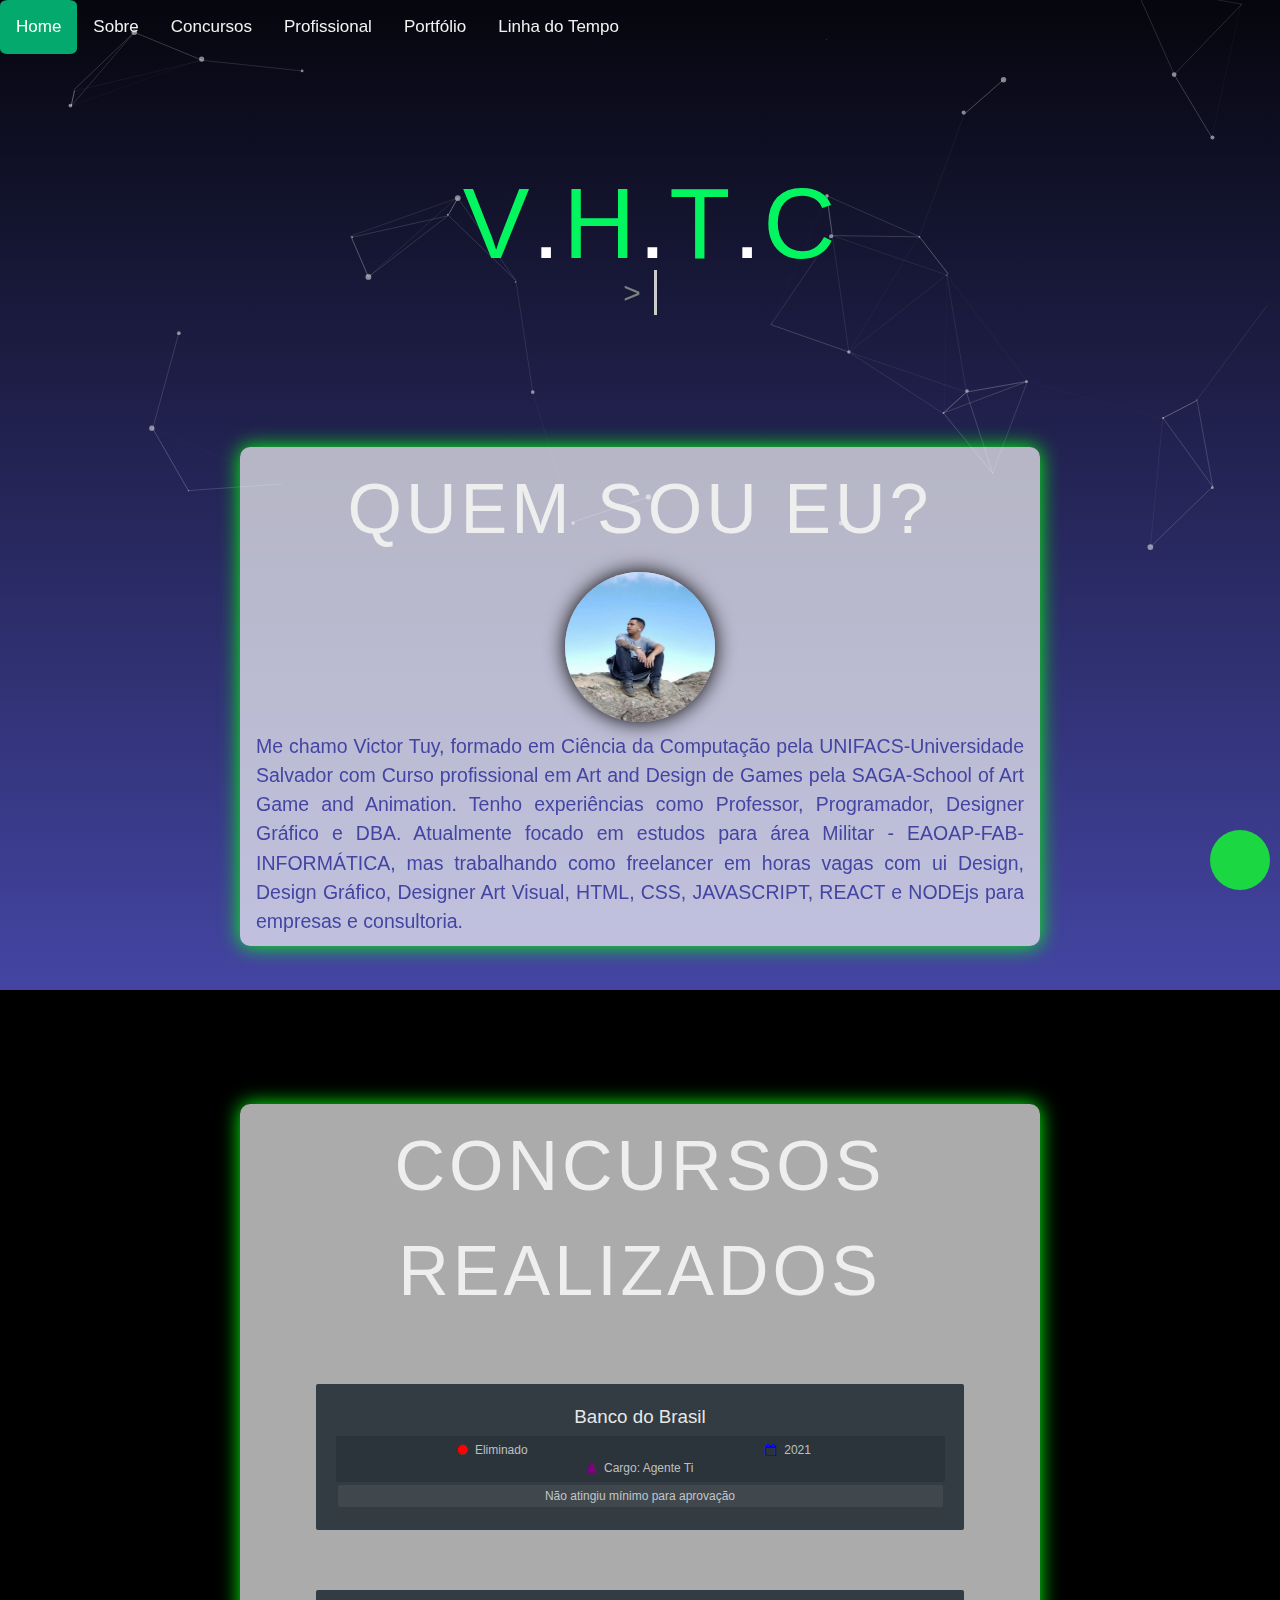
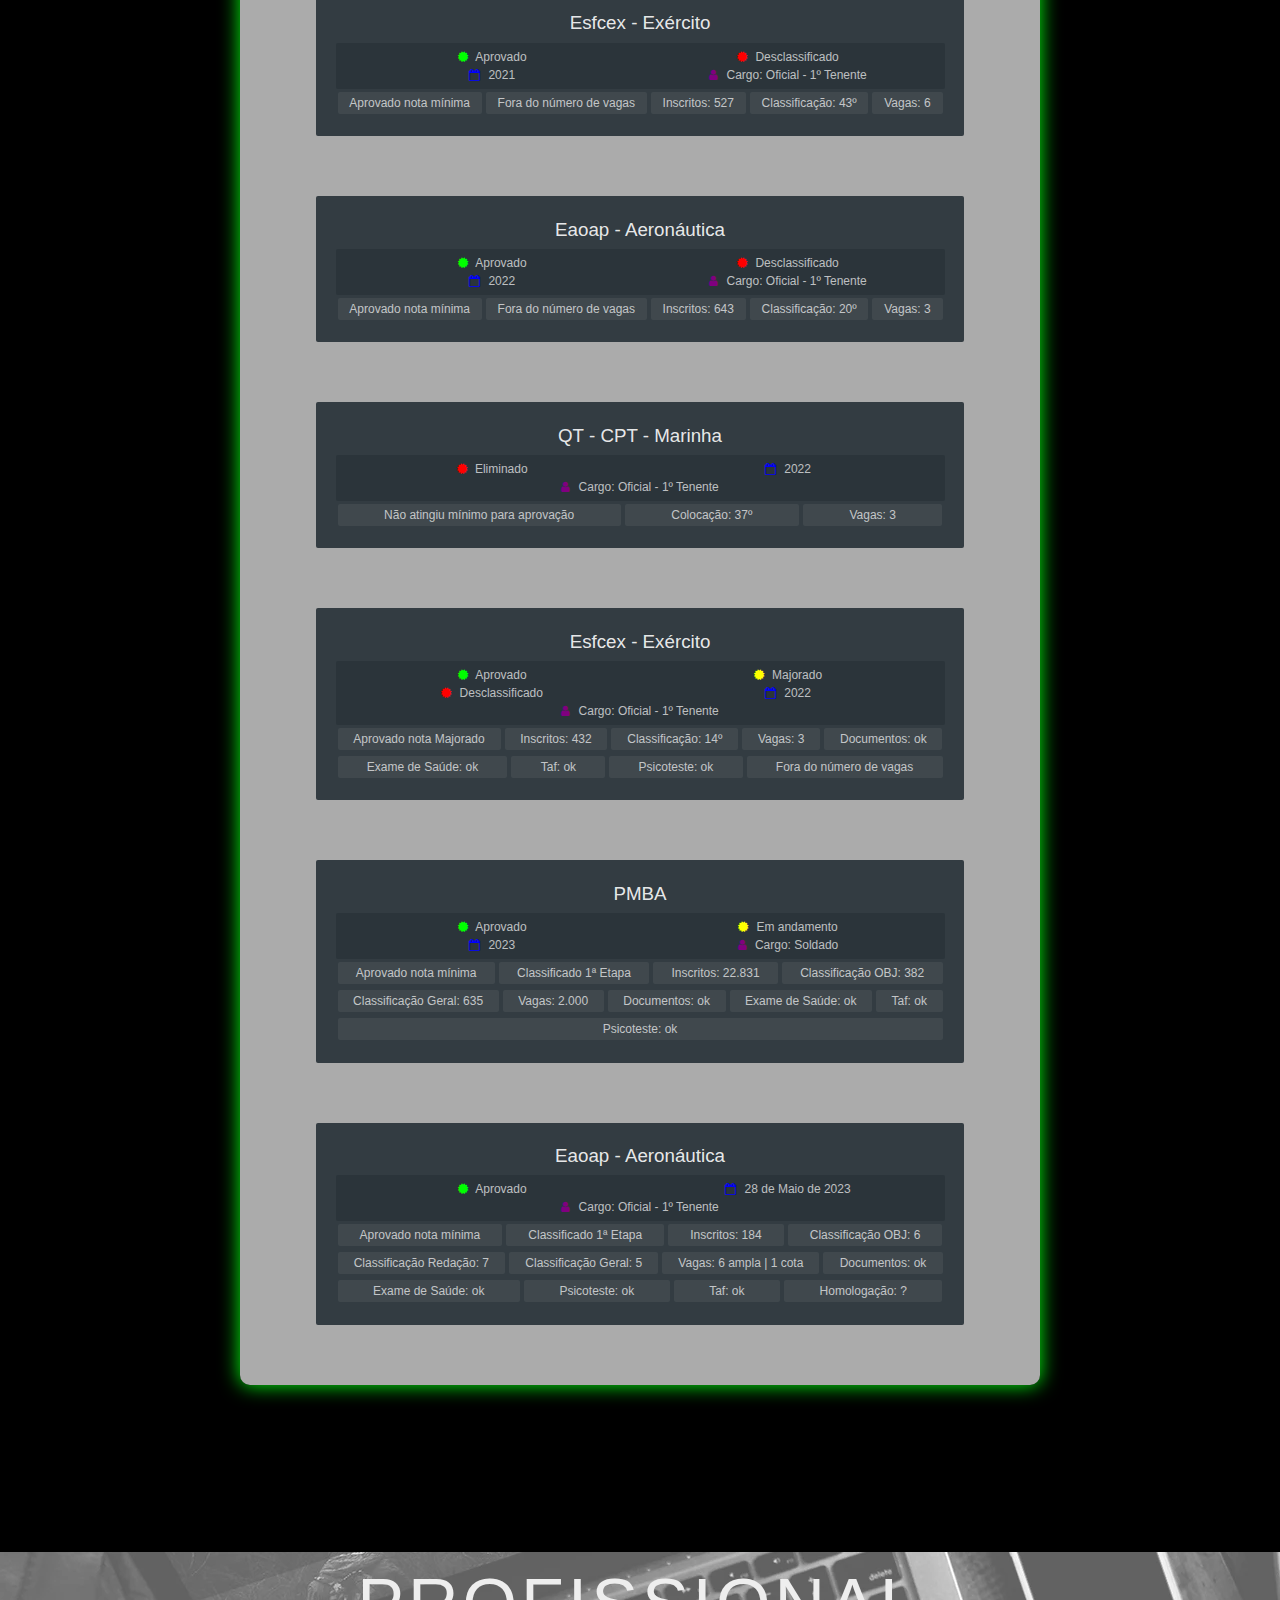
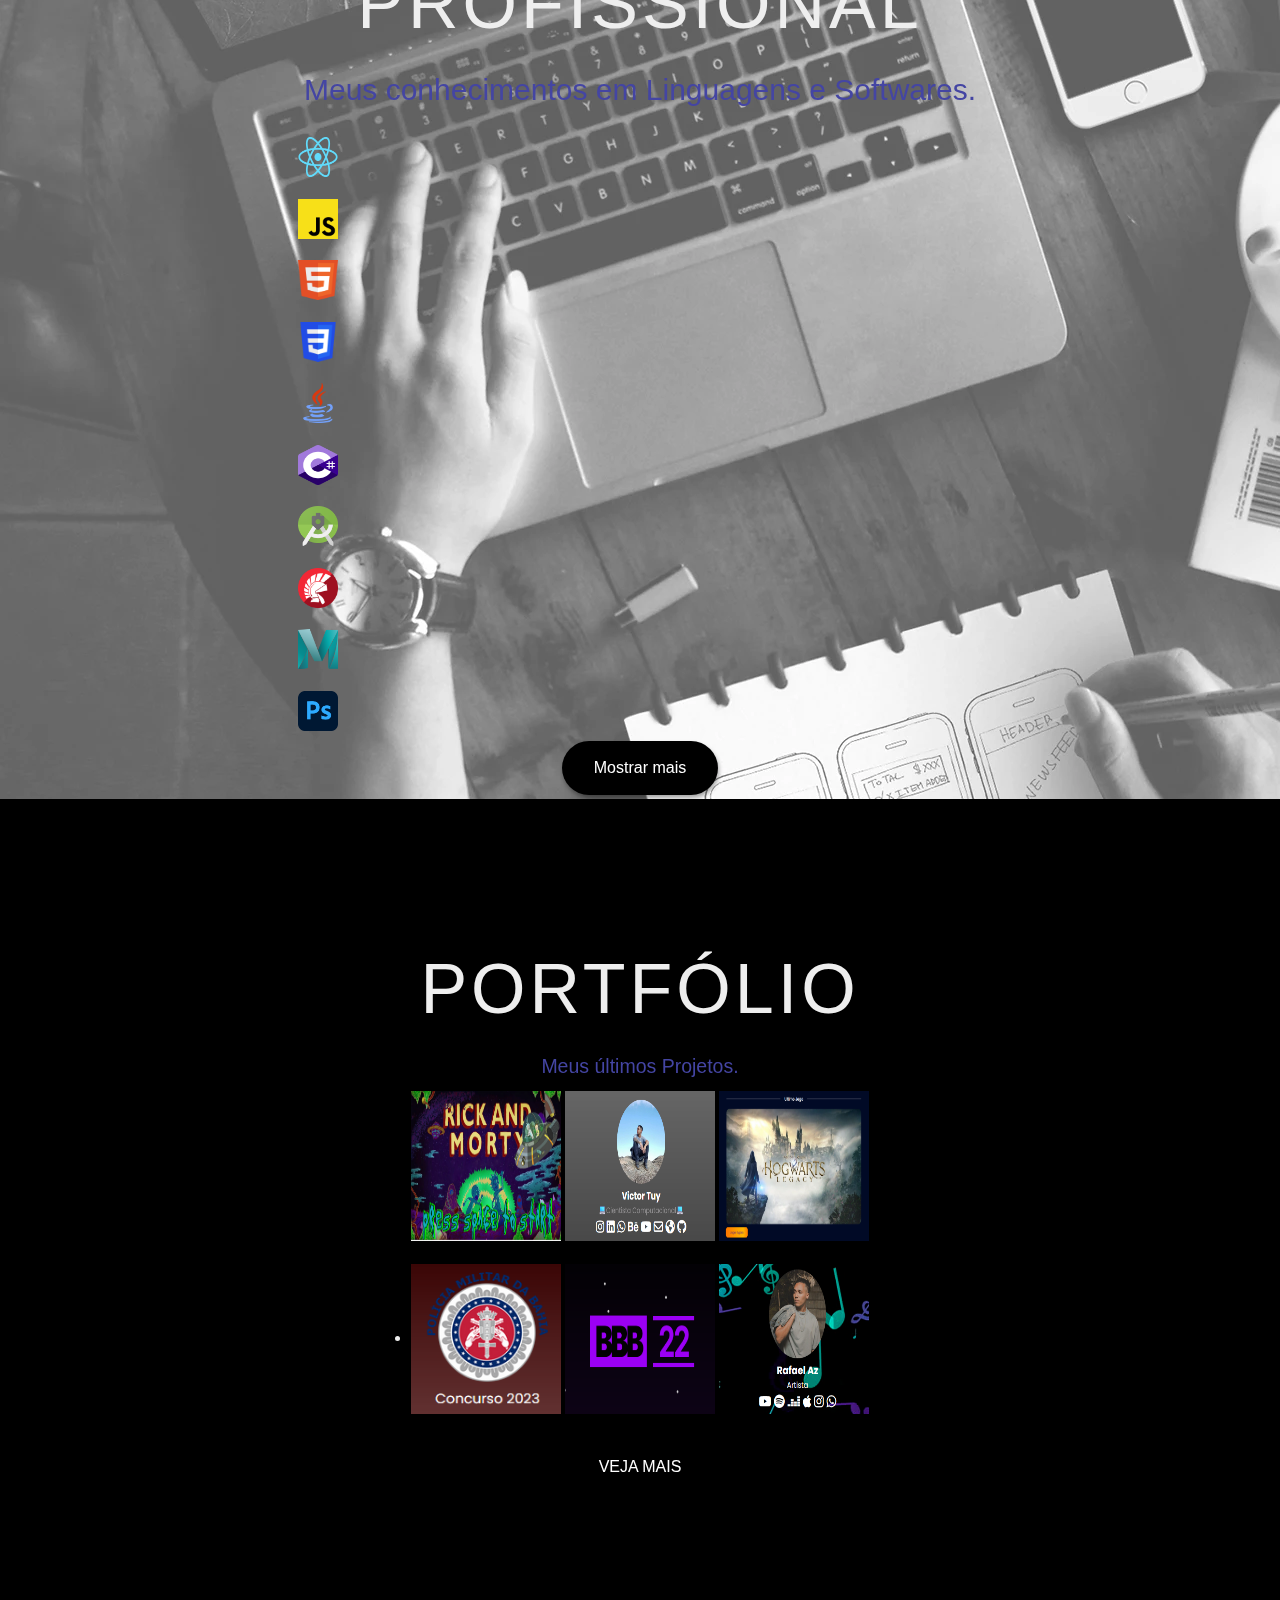
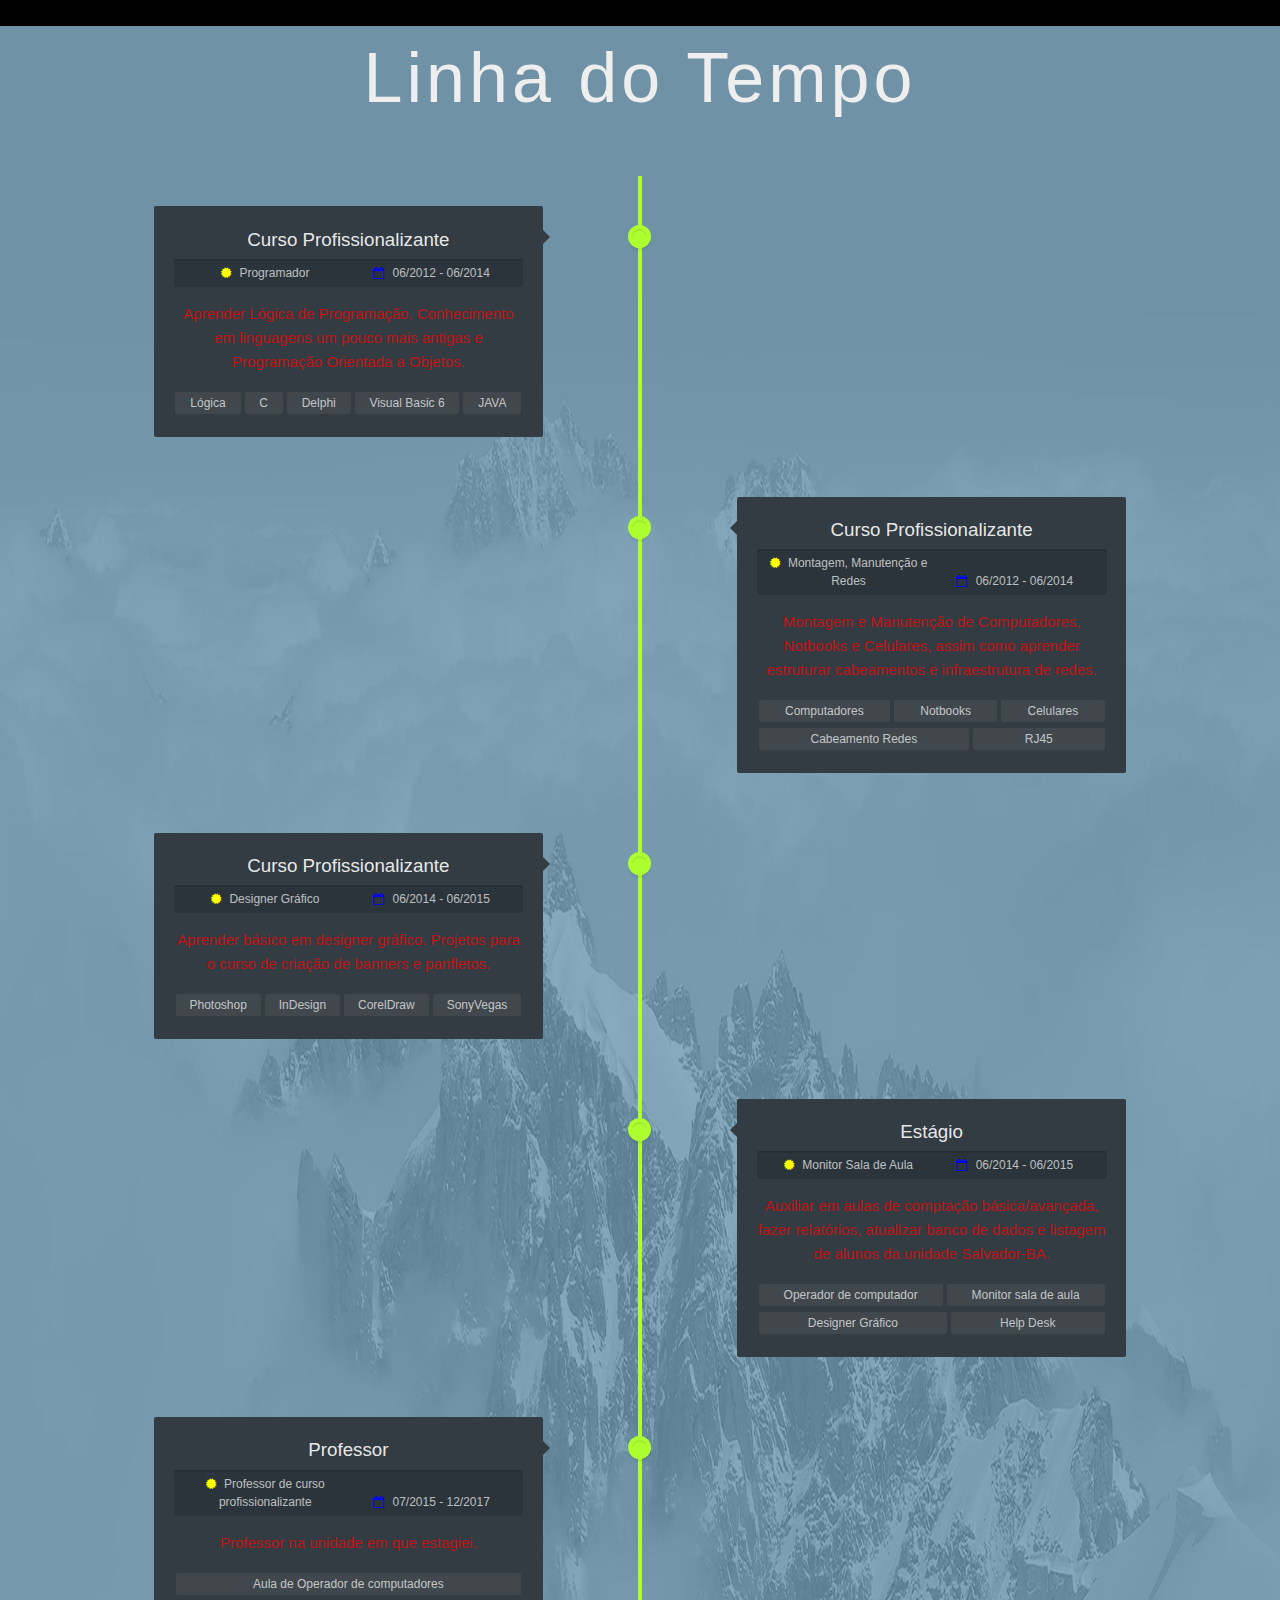
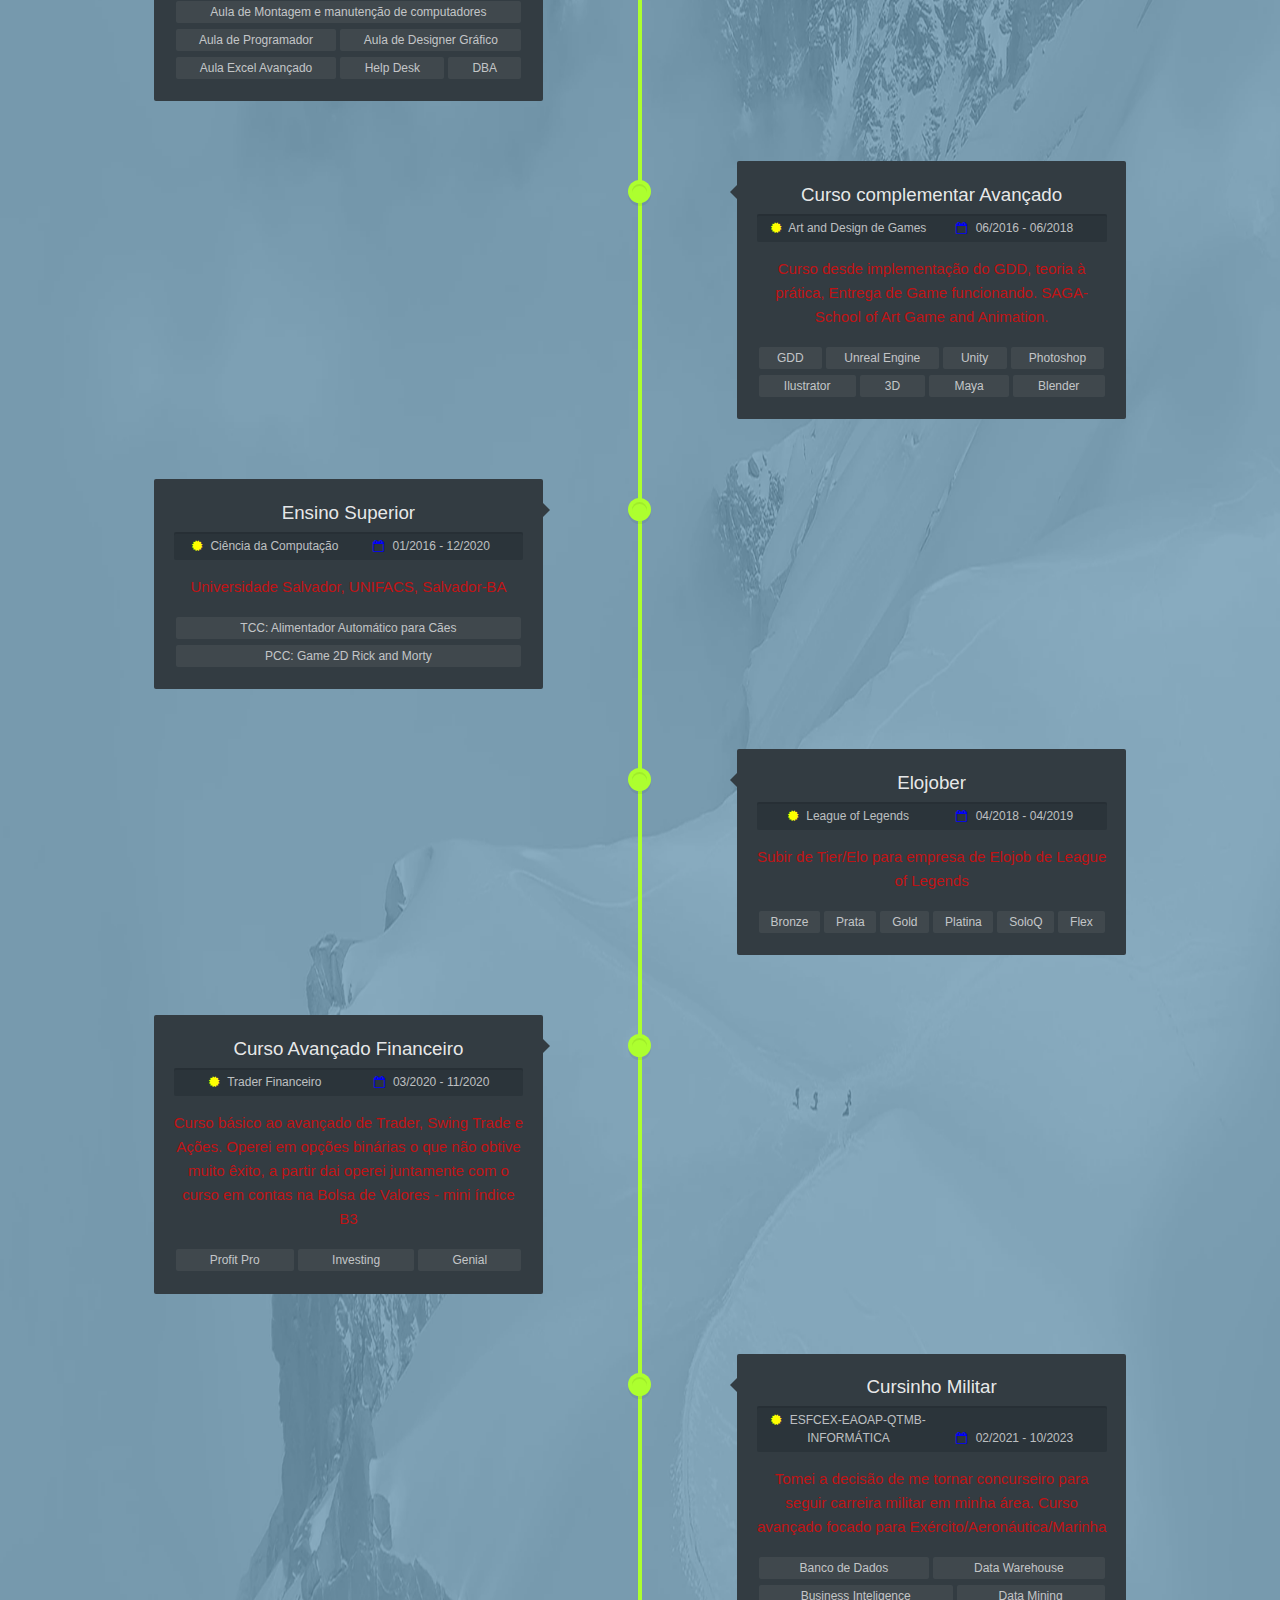
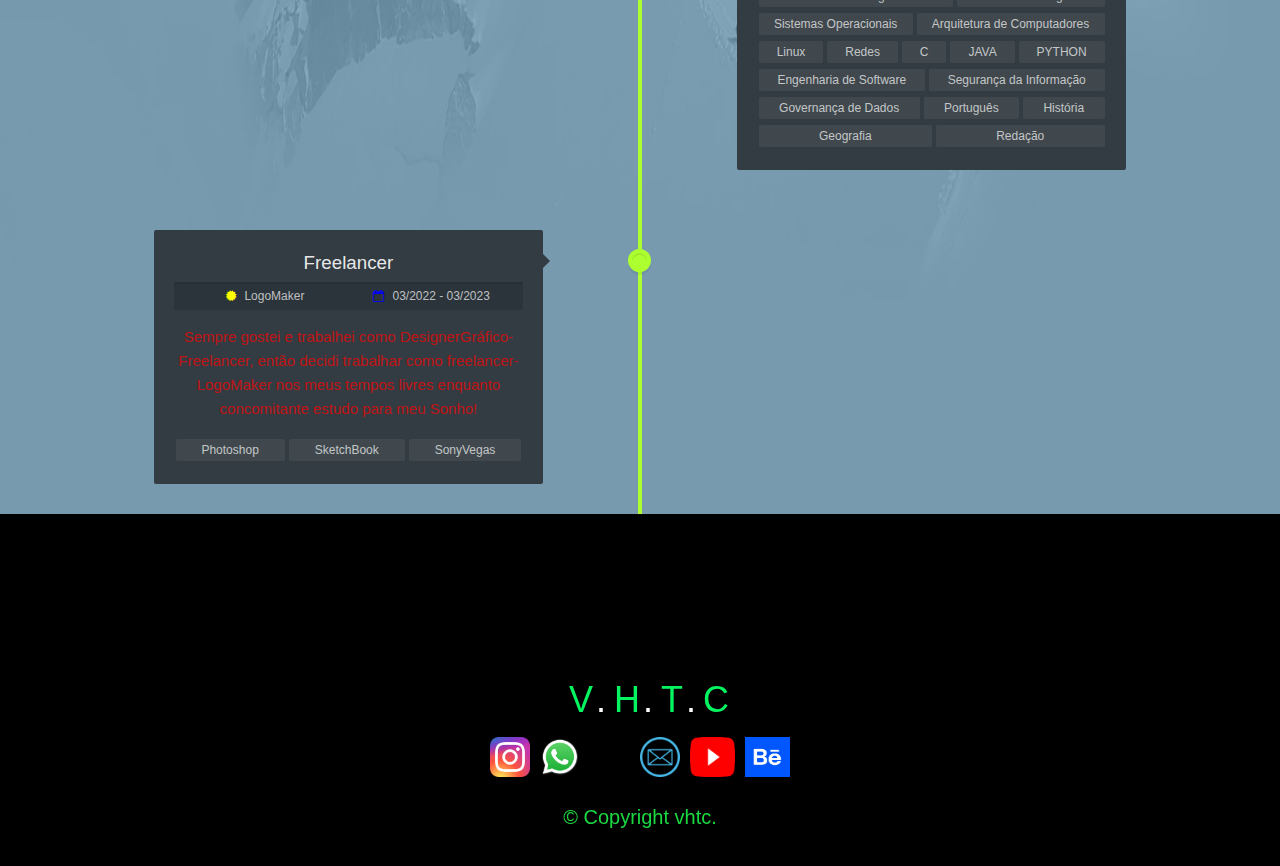
==== commit a0a9f2cf: "Att sobremim" ====
--- a/index.html
+++ b/index.html
@@ -81,7 +81,7 @@
           and Design de Games pela SAGA-School of Art Game and Animation. Tenho experiências como Professor,
           Programador, Designer Gráfico e DBA. Atualmente focado em estudos para área Militar - EAOAP-FAB-INFORMÁTICA,
           mas trabalhando como freelancer em horas vagas com ui Design, Design Gráfico, Designer Art Visual, HTML, CSS,
-          JAVASCRIPT, REACT e NODEjs para empresas, Logomarcas e consultoria.</h2>
+          JAVASCRIPT, REACT e NODEjs para empresas e consultoria.</h2>
       </div>
     </div>
     <!-- sobre mim -->
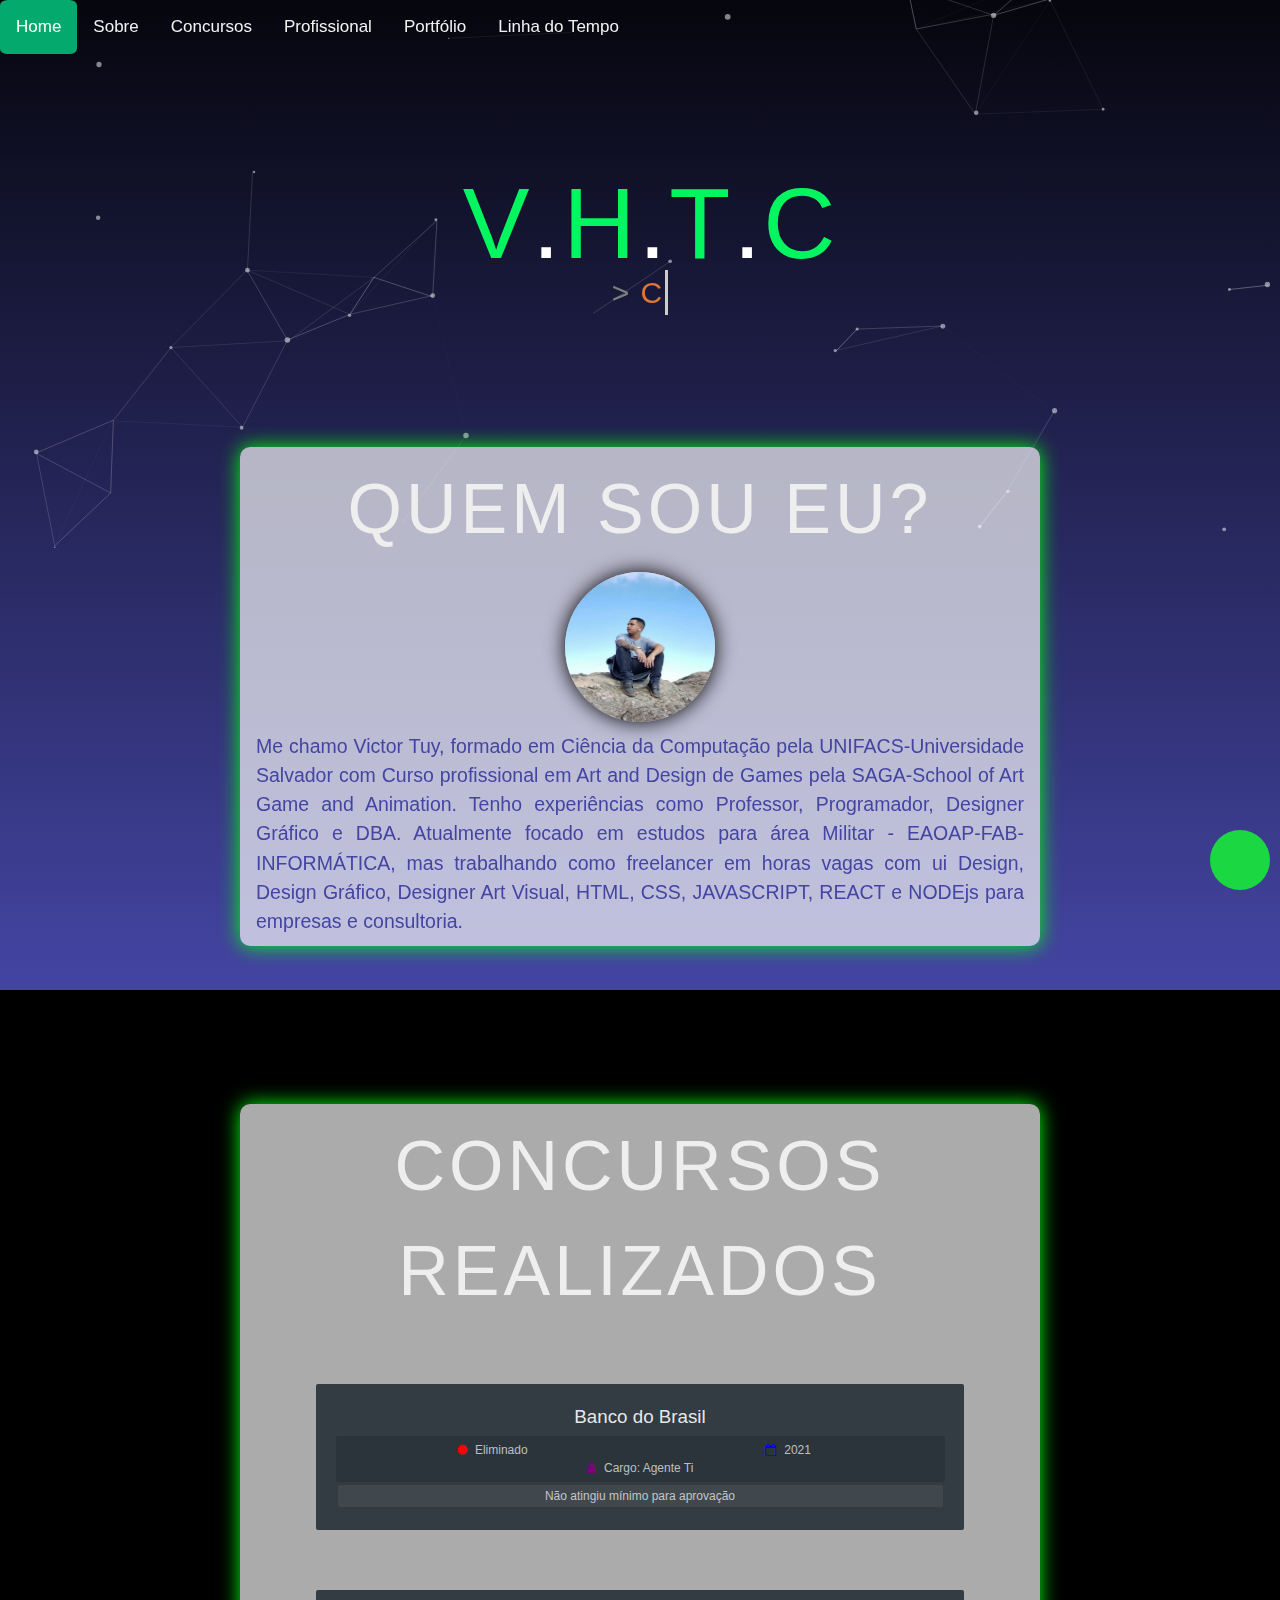
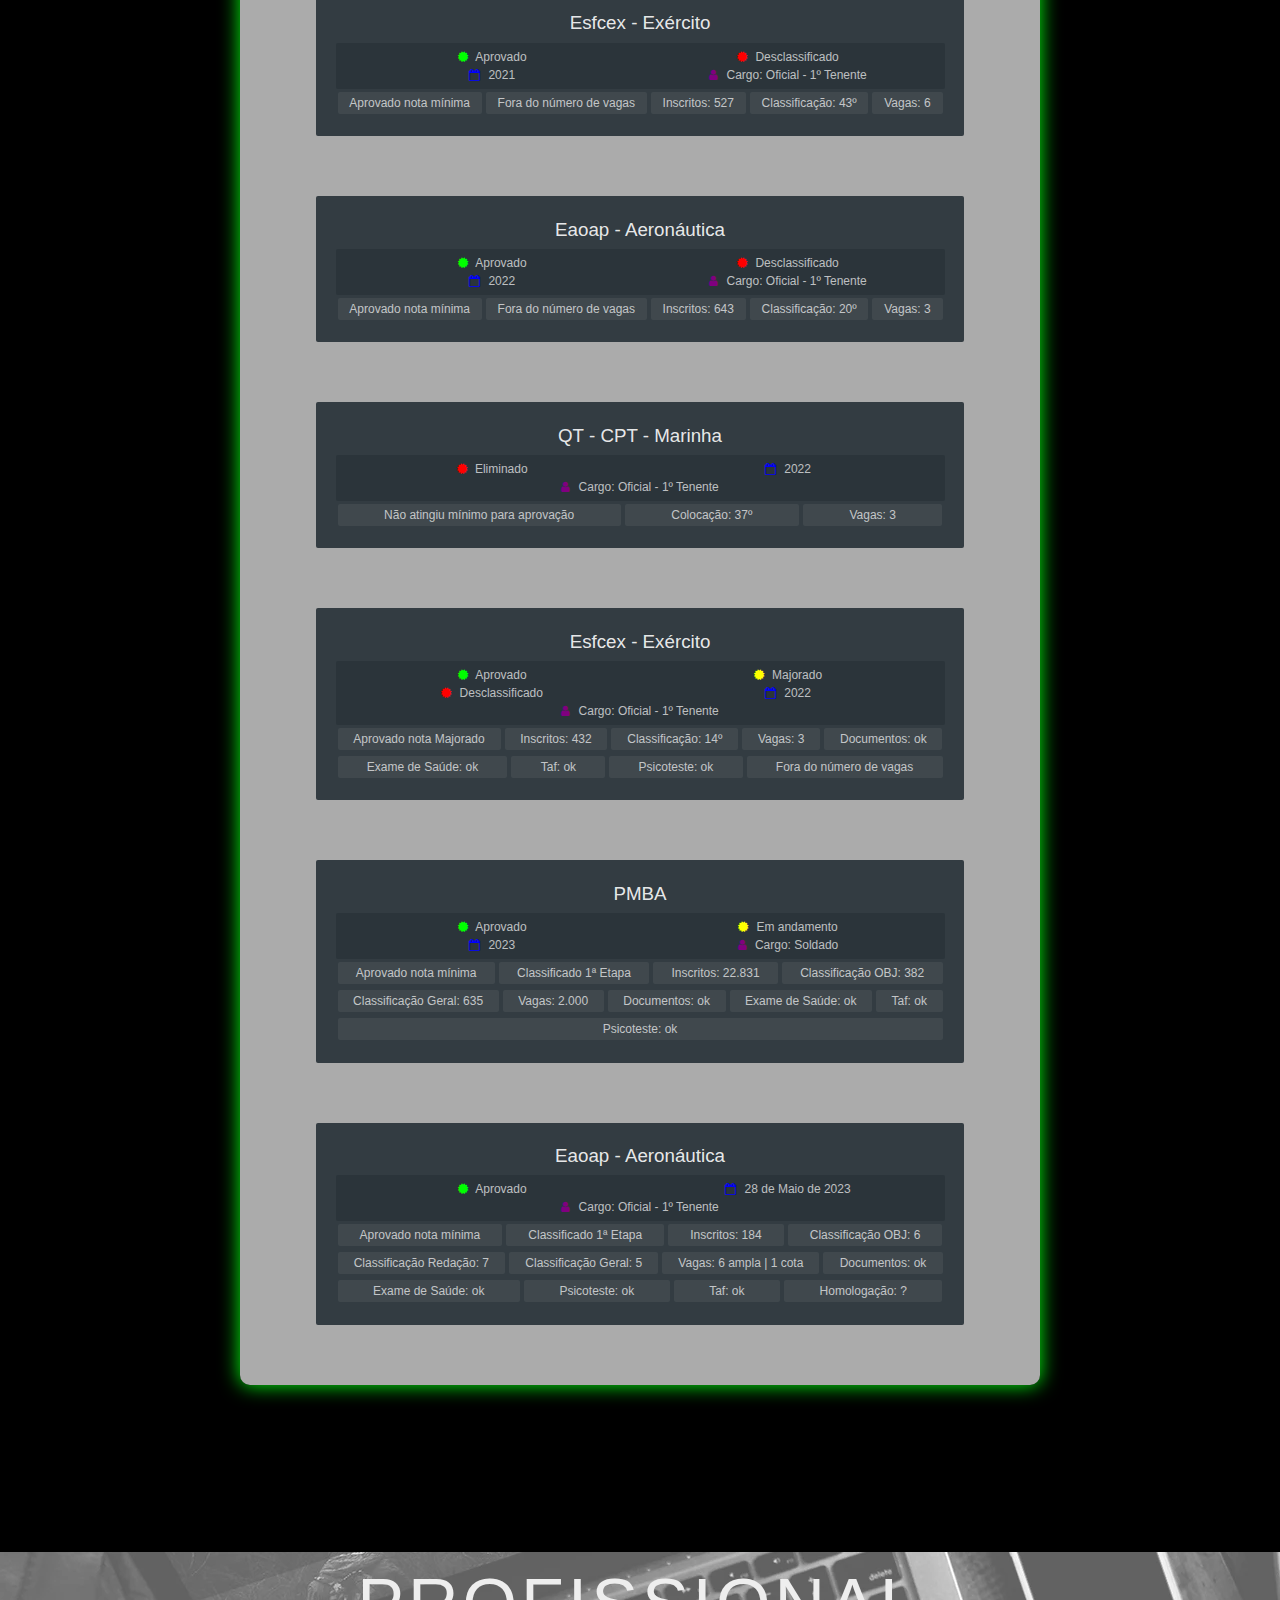
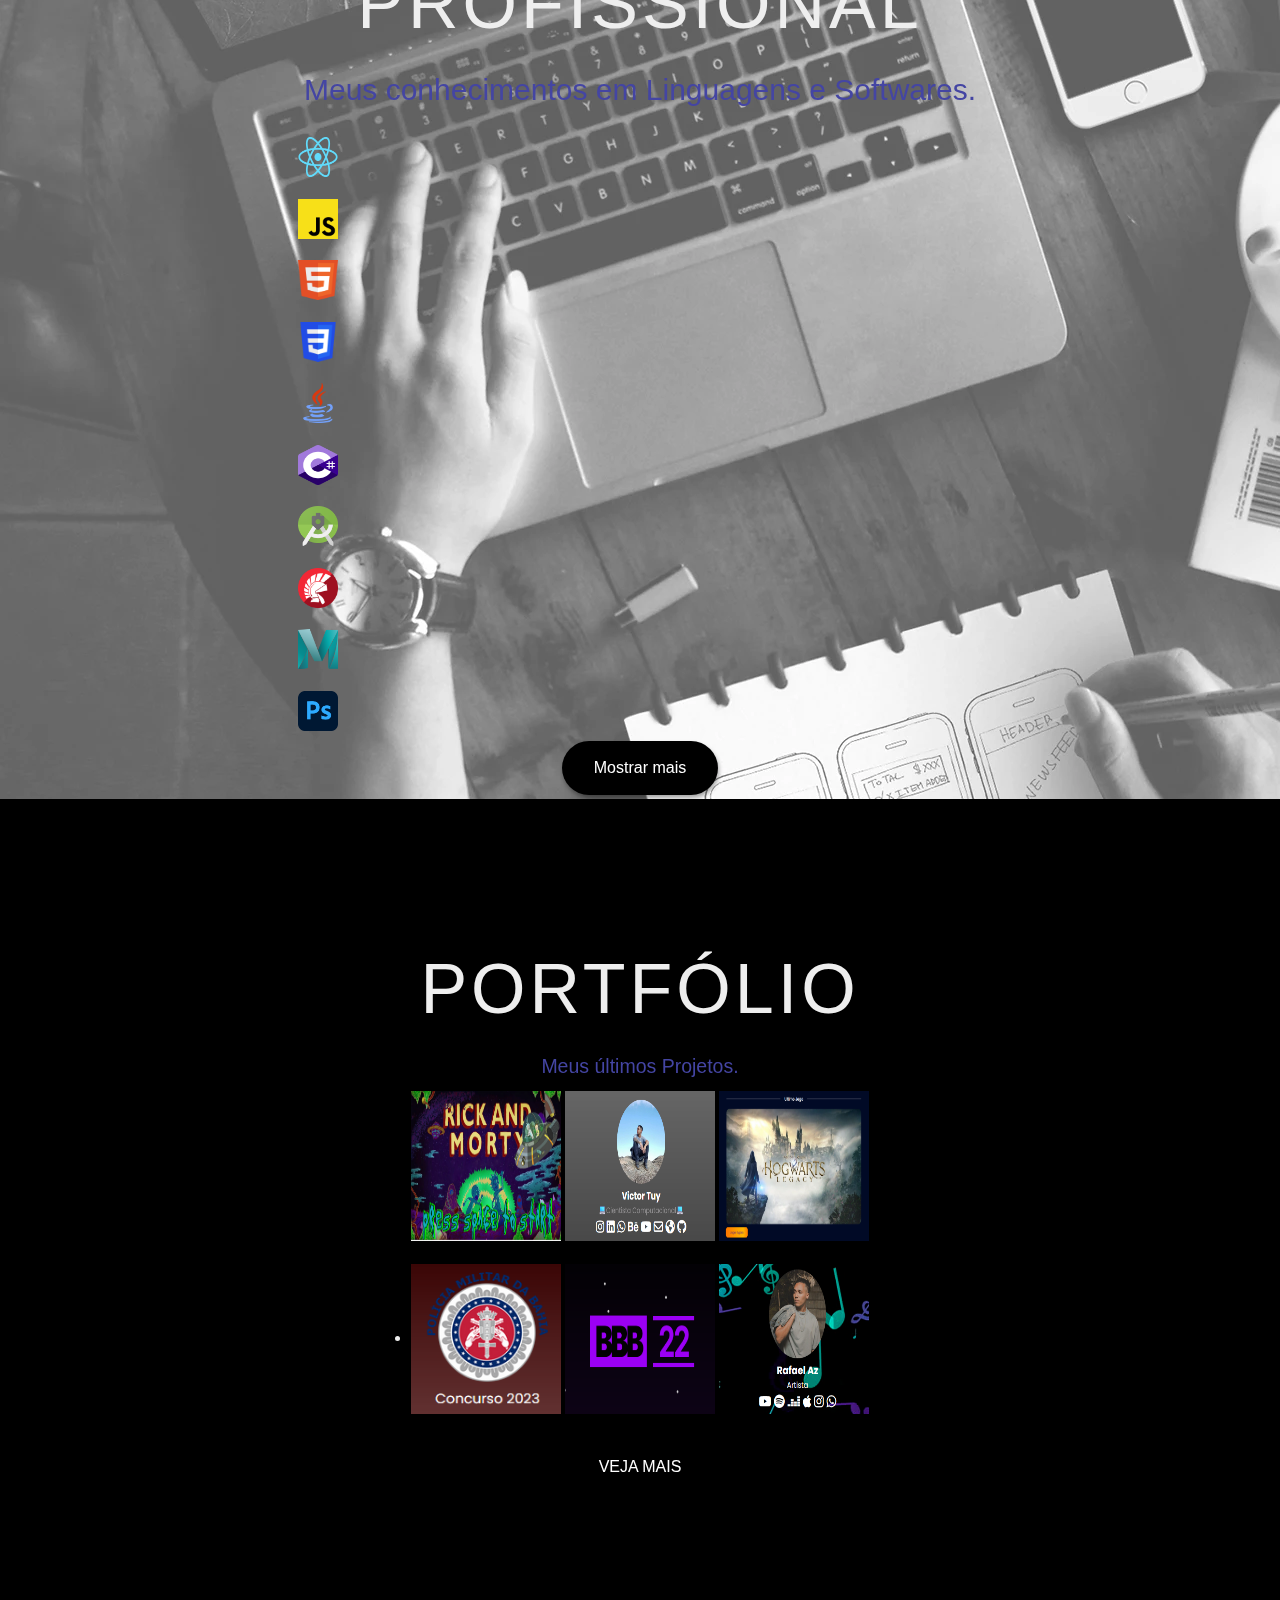
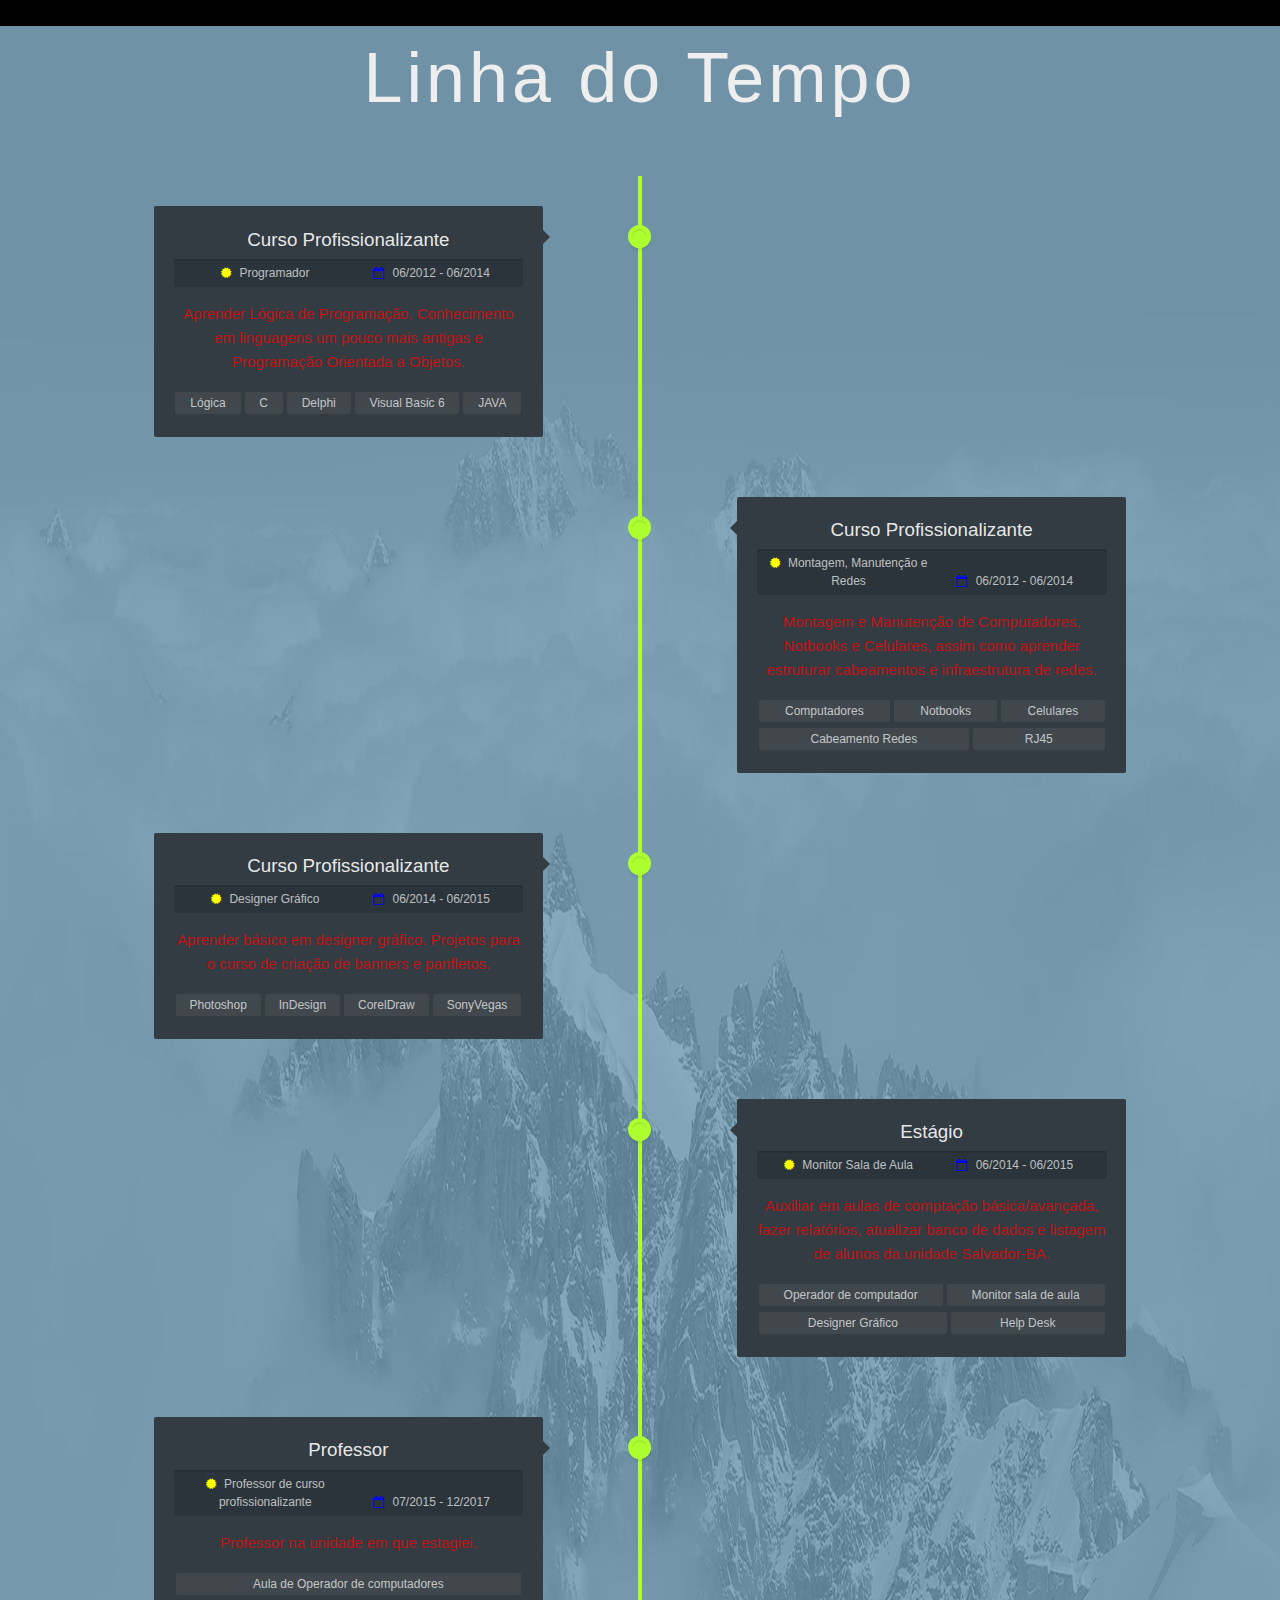
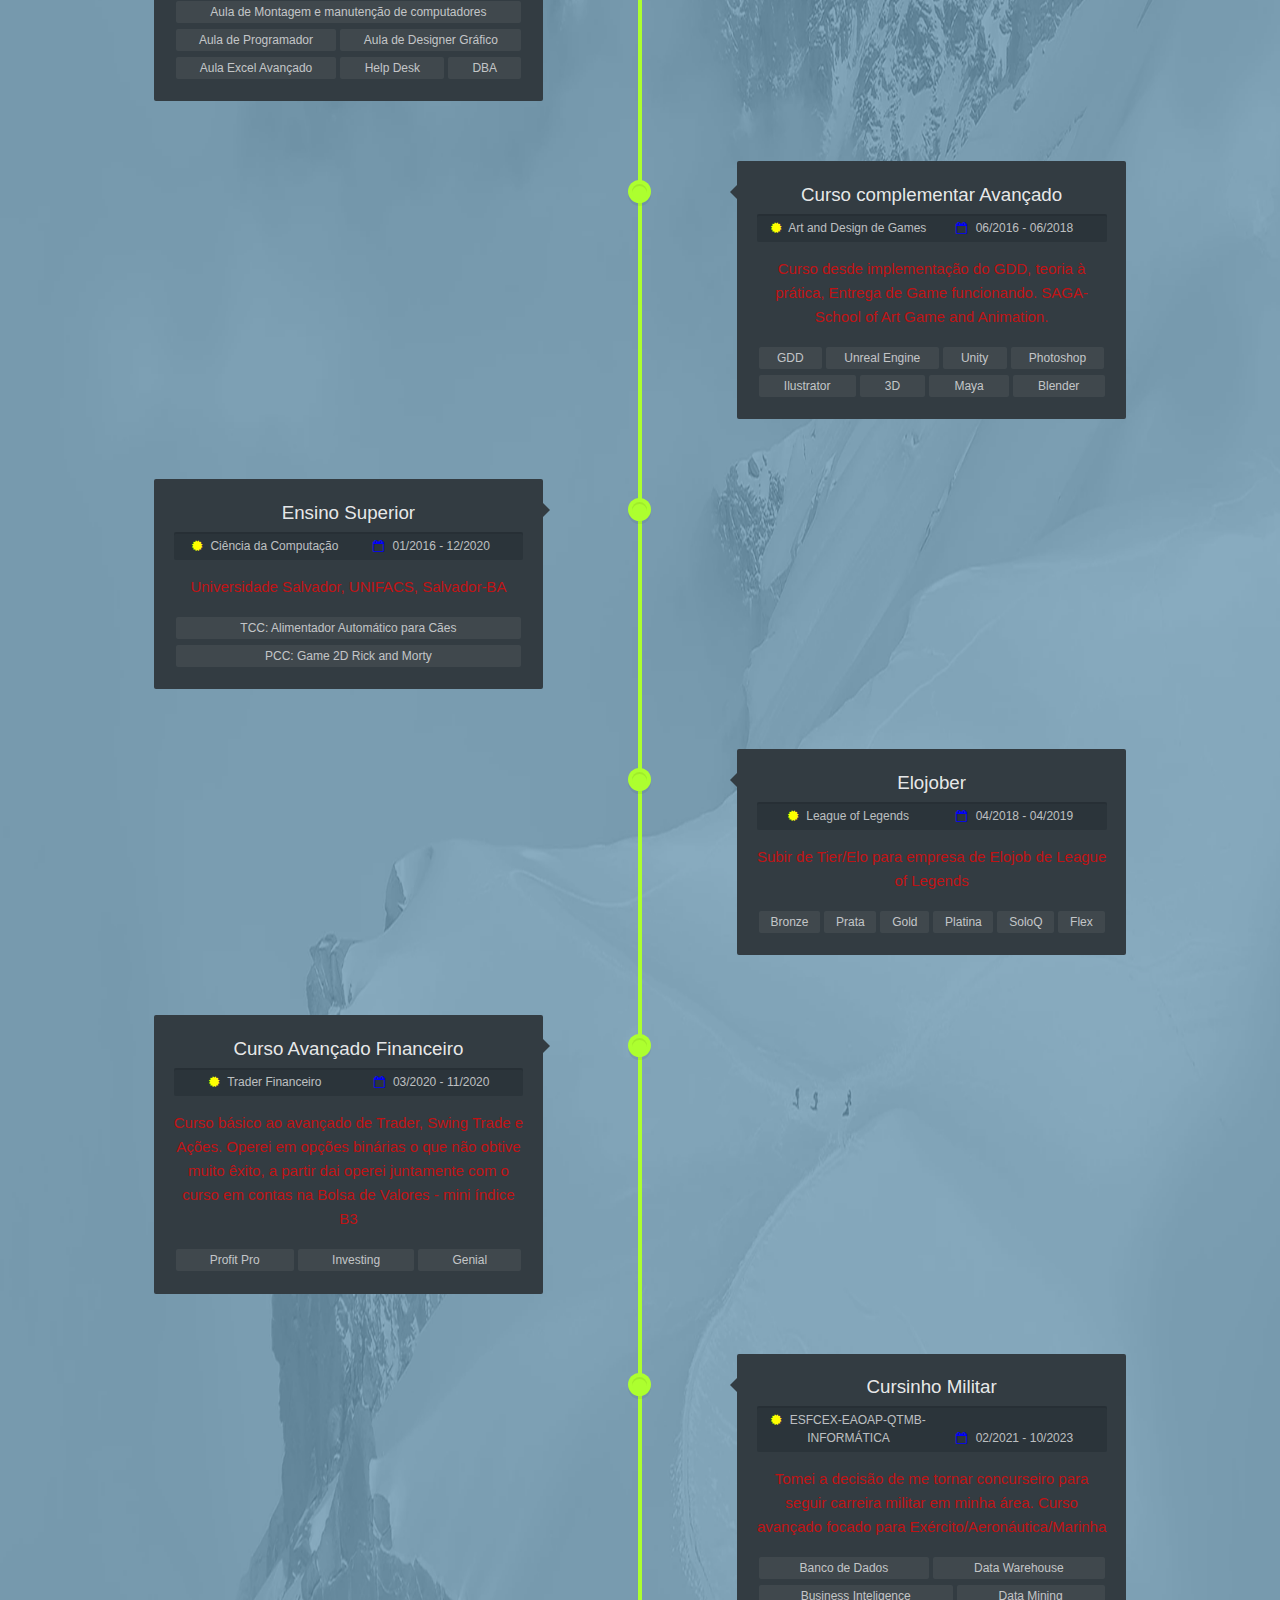
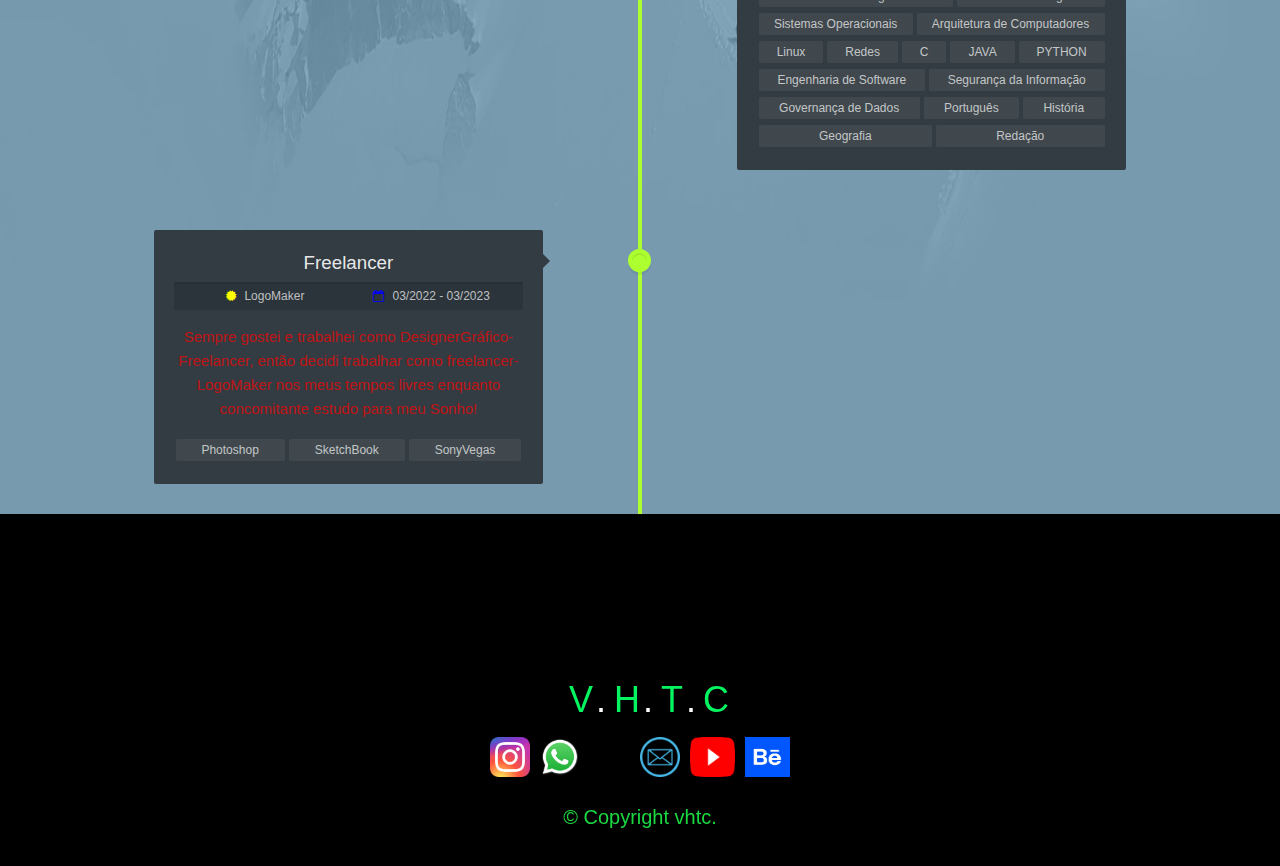
==== commit c8e9156e: "Att title e link" ====
--- a/index.html
+++ b/index.html
@@ -3,12 +3,12 @@
 
 <head>
   <meta charset="UTF-8" />
-  <title>VHTC.</title>
+  <title>V.H.T.C</title>
   <link href="styles.css" rel="stylesheet">
   <script src="https://cdnjs.cloudflare.com/ajax/libs/gsap/3.2.6/gsap.min.js"></script>
   <meta name="viewport" content="width=device-width, initial-scale=1.0">
-  <link rel="icon" type="image/png" sizes="32x32" href="favicon-32x32.png">
-  <link rel="icon" type="image/png" sizes="16x16" href="favicon-16x16.png">
+  <link rel="icon" type="image/png" sizes="32x32" href="faviconnovo2.png">
+  <link rel="icon" type="image/png" sizes="16x16" href="faviconnovo2.png">
   <link rel="stylesheet" href="https://cdnjs.cloudflare.com/ajax/libs/font-awesome/4.7.0/css/font-awesome.min.css">
 </head>
 
